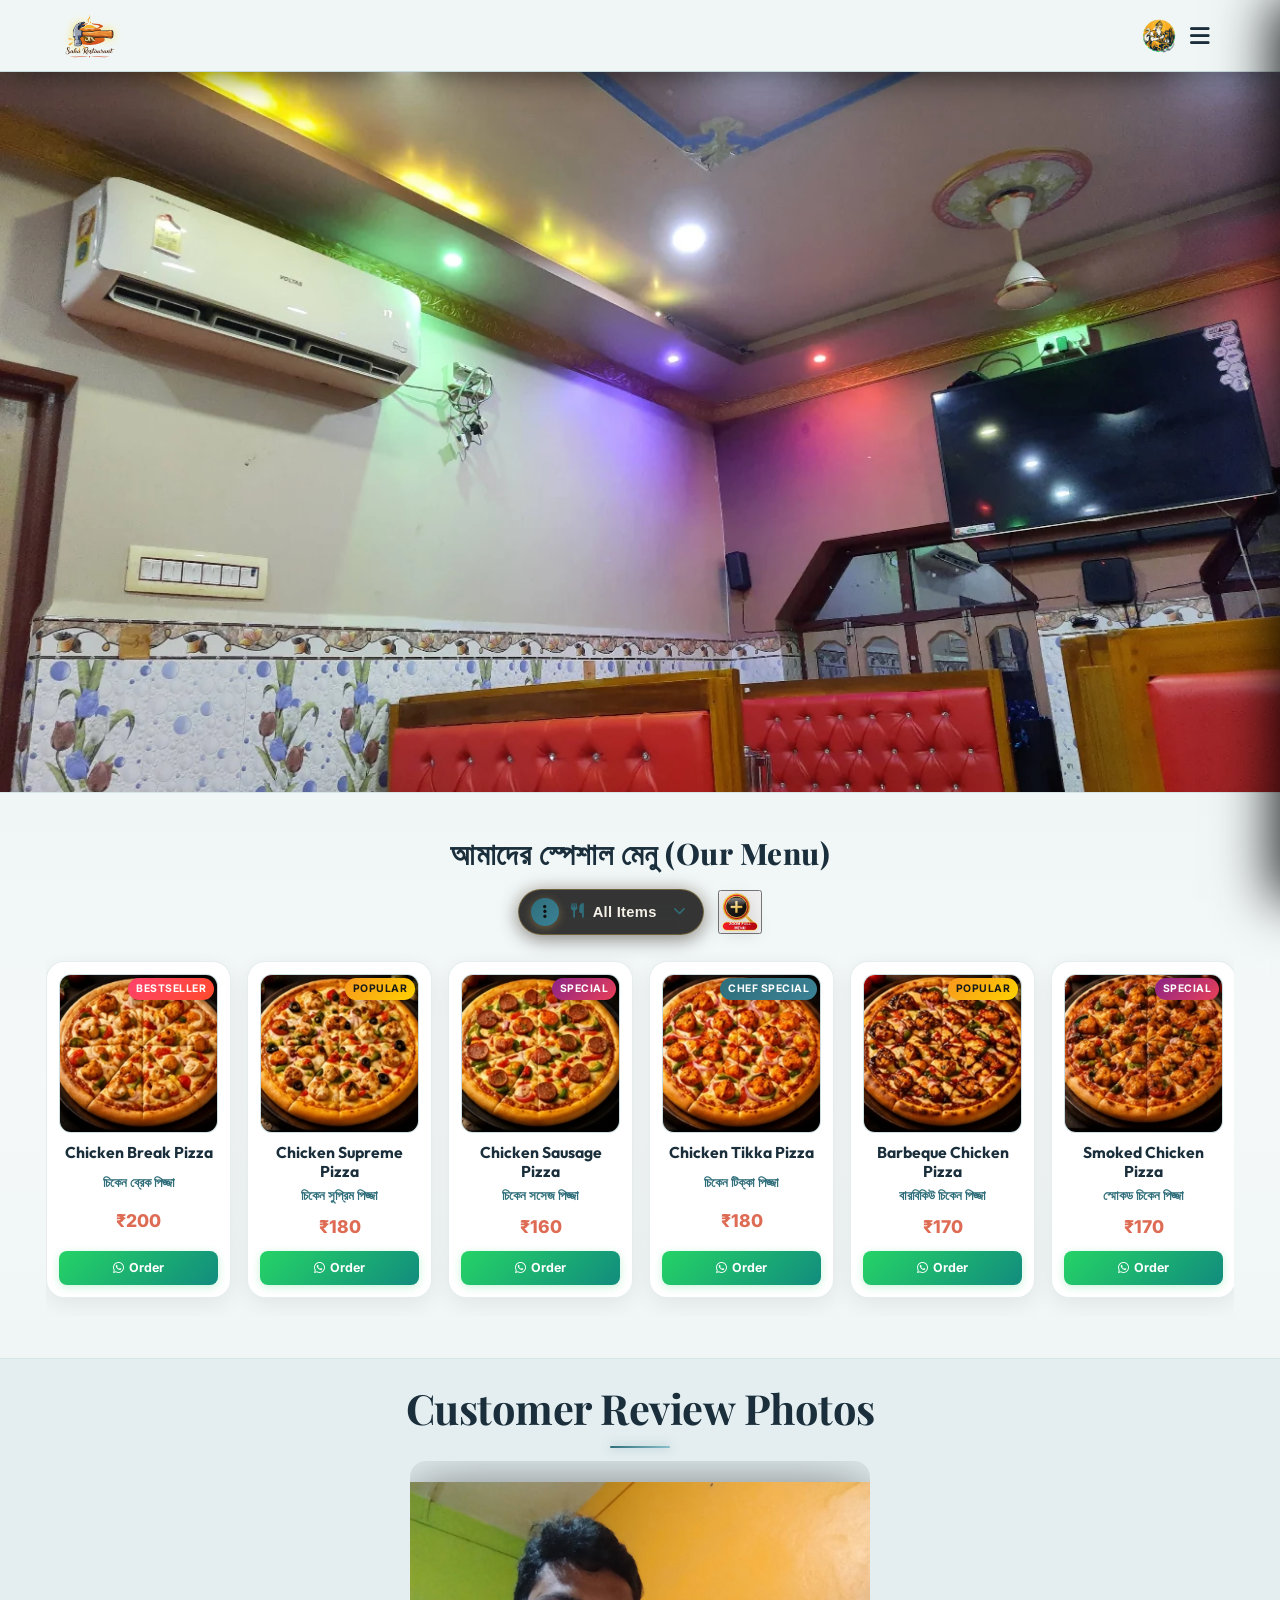
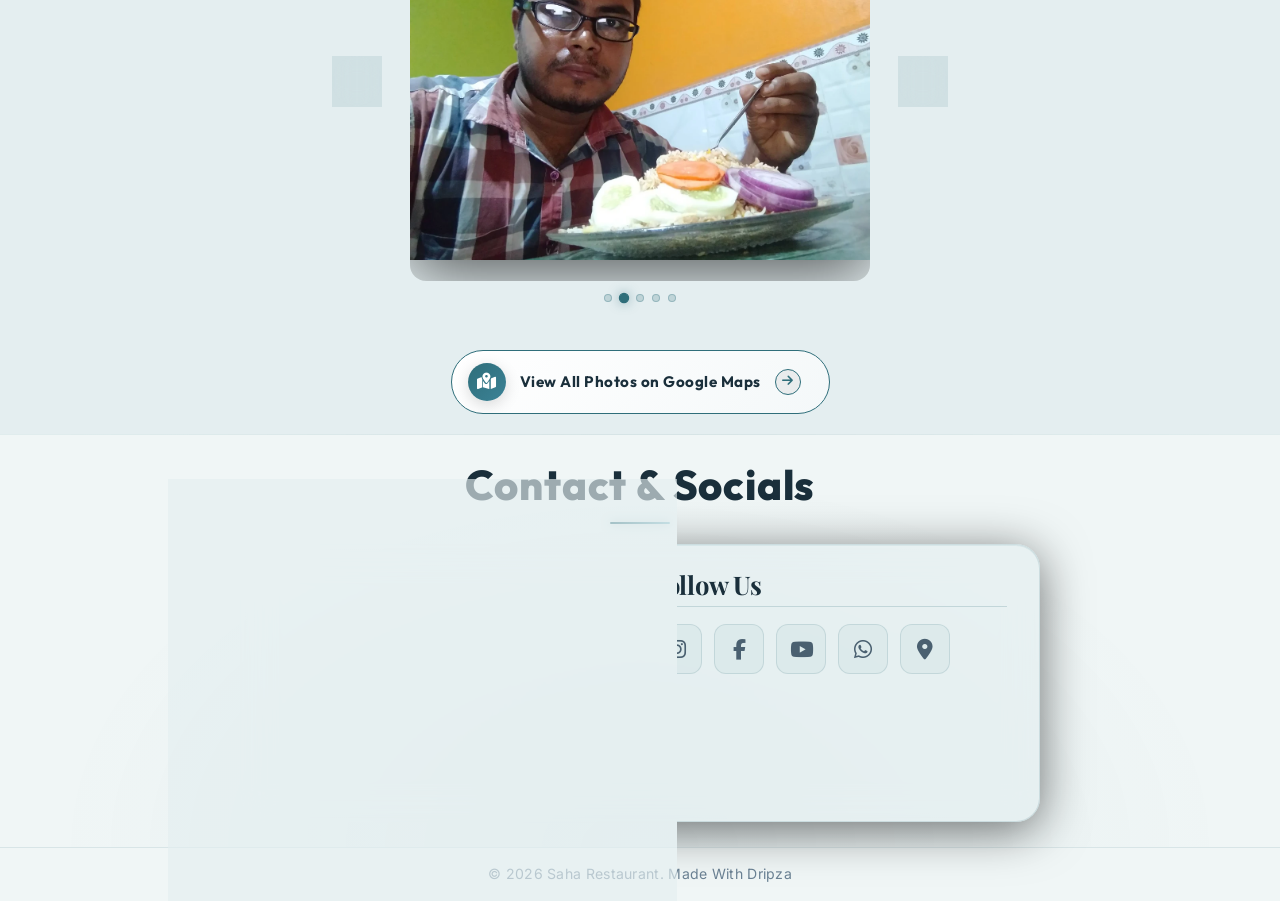
==== index.html @ 453027ff "Add clear search button in menu popup" ====
﻿<!DOCTYPE html>
<html lang="bn">
<head>
    <meta charset="UTF-8">
    <meta name="viewport" content="width=device-width, initial-scale=1.0">
    <title>Saha Restaurant</title>
    <link rel="icon" type="image/png" href="assets/saha_restaurant_logo.webp">
    <link href="https://fonts.googleapis.com/css2?family=Playfair+Display:wght@400;600;700;800&family=Outfit:wght@300;400;600;800&family=Inter:wght@300;400;500;600&display=swap" rel="stylesheet">
    <link rel="stylesheet" href="https://cdnjs.cloudflare.com/ajax/libs/font-awesome/6.4.0/css/all.min.css">
    <link rel="stylesheet" href="styles.css?v=1.3">
</head>
<body class="no-scroll">
    <!-- Preloader Screen -->
    <div id="preloader">
        <div class="preloader-content">
            <h1 class="preloader-title">Welcome to <br><span class="highlight">Saha Restaurant</span></h1>
            <div class="preloader-loader">
                <div class="loader-bar"></div>
            </div>
        </div>
    </div>
    <!-- Navbar -->
    <nav class="navbar">
        <div class="logo-container">
            <img src="assets/saha_restaurant_logo.webp" alt="Saha Restaurant Logo" class="logo-brand-img">
            <div class="logo-text-wrapper">
                <span class="animated-football-header" title="Ganesh Chaturthi Special">
                    <img src="assets/ganesh_run_icon.webp" alt="Ganesh Run Icon" style="object-fit: contain; filter: drop-shadow(0 0 5px rgba(255, 215, 0, 0.6));">
                </span>
                <span class="logo-text">Saha Restaurant</span>
            </div>
        </div>
        <span class="rath-yatra-header-text">শুভ বিশ্বকর্মা পূজা!</span>
        <ul class="nav-links">
            <li><a href="#home">Home</a></li>
            <li><a href="#menu">Menu</a></li>
            <li><a href="#reviews">Reviews</a></li>
            <li><a href="#contact">Contact</a></li>
        </ul>
        <div class="navbar-actions">
            <!-- Rakhi Purnima Button for Poster -->
            <button class="fifa-btn" id="open-promo-modal-direct-btn" title="Show Ganesh Chaturthi Special Poster">
                <div class="fifa-container">
                    <div class="fifa-magic-ring"></div>
                    <img src="assets/ganesh_icon.webp" alt="Ganesh Special" class="fifa-svg" style="object-fit: contain;">
                </div>
            </button>
            
            <div class="hamburger">
                <i class="fas fa-bars"></i>
            </div>
        </div>
    </nav>

    <!-- Hero Section -->
    <section id="home" class="hero">
        <div class="hero-bg banner-box">
            <img src="assets/hero_banner_1.webp" alt="Saha Restaurant Banner 1" class="active">
            <img src="assets/hero_banner_2.webp" alt="Saha Restaurant Banner 2">
            <div class="overlay"></div>
        </div>
        <!-- Click/Hover Zones for Banner Control -->
        <div class="hero-nav-zone left-zone" title="Previous Image"></div>
        <div class="hero-nav-zone right-zone" title="Next Image"></div>
    </section>

                <!-- Digital Restaurant Menu Section -->
    <section id="menu" class="main-menu-section">
        <div class="menu-header-wrapper">
            <div class="menu-eyebrow-container">
                <span class="menu-eyebrow">আমাদের স্পেশাল মেনু (Our Menu)</span>
            </div>
        </div>

        <!-- Menu Category Filter Tabs -->
                <!-- Menu Category Filter Dropdown (Three-Dot Filter Menu) -->
        <!-- Menu Filter and Zoom Controls Row -->
        <div class="menu-filter-controls-row">
            <div class="menu-filter-dropdown-wrapper" id="main-menu-filter-dropdown-wrapper">
            <button type="button" class="menu-filter-dots-btn" id="main-menu-filter-dots-btn" aria-expanded="false" aria-haspopup="true" title="Filter Menu">
                <span class="three-dots-icon-box">
                    <i class="fas fa-ellipsis-v"></i>
                </span>
                <span class="current-filter-label" id="main-current-filter-label">
                    <i class="fas fa-utensils"></i>
                    <span>All Items</span>
                </span>
                <i class="fas fa-chevron-down filter-dropdown-arrow"></i>
            </button>

            <!-- Dropdown List of Category Filter Options -->
            <div class="menu-filter-dropdown-menu" id="main-menu-filter-dropdown-menu">
                <div class="menu-filter-dropdown-header">
                    <span><i class="fas fa-filter"></i> Filter Category</span>
                </div>
                <div class="menu-filter-dropdown-list">
                    <button type="button" class="menu-tab-btn active" data-category="all">
                        <span class="tab-btn-content">
                            <i class="fas fa-utensils tab-icon"></i>
                            <span class="tab-title">All Items</span>
                        </span>
                        <i class="fas fa-check active-indicator-icon"></i>
                    </button>
                    <button type="button" class="menu-tab-btn" data-category="pizza">
                        <span class="tab-btn-content">
                            <i class="fas fa-pizza-slice tab-icon"></i>
                            <span class="tab-title">Pizza</span>
                        </span>
                        <i class="fas fa-check active-indicator-icon"></i>
                    </button>
                    <button type="button" class="menu-tab-btn" data-category="thali">
                        <span class="tab-btn-content">
                            <i class="fas fa-bowl-rice tab-icon"></i>
                            <span class="tab-title">Thali</span>
                        </span>
                        <i class="fas fa-check active-indicator-icon"></i>
                    </button>
                    <button type="button" class="menu-tab-btn" data-category="dosa">
                        <span class="tab-btn-content">
                            <i class="fas fa-stroopwafel tab-icon"></i>
                            <span class="tab-title">Dosa</span>
                        </span>
                        <i class="fas fa-check active-indicator-icon"></i>
                    </button>
                    <button type="button" class="menu-tab-btn" data-category="rice_biriyani">
                        <span class="tab-btn-content">
                            <i class="fas fa-drumstick-bite tab-icon"></i>
                            <span class="tab-title">Biriyani & Rice</span>
                        </span>
                        <i class="fas fa-check active-indicator-icon"></i>
                    </button>
                    <button type="button" class="menu-tab-btn" data-category="burger_sandwich">
                        <span class="tab-btn-content">
                            <i class="fas fa-burger tab-icon"></i>
                            <span class="tab-title">Burger & Sandwich</span>
                        </span>
                        <i class="fas fa-check active-indicator-icon"></i>
                    </button>
                    <button type="button" class="menu-tab-btn" data-category="snacks">
                        <span class="tab-btn-content">
                            <i class="fas fa-fish tab-icon"></i>
                            <span class="tab-title">Starters & Snacks</span>
                        </span>
                        <i class="fas fa-check active-indicator-icon"></i>
                    </button>
                    <button type="button" class="menu-tab-btn" data-category="roti_curry">
                        <span class="tab-btn-content">
                            <i class="fas fa-plate-wheat tab-icon"></i>
                            <span class="tab-title">Roti & Curries</span>
                        </span>
                        <i class="fas fa-check active-indicator-icon"></i>
                    </button>
                    <button type="button" class="menu-tab-btn" data-category="beverages">
                        <span class="tab-btn-content">
                            <i class="fas fa-mug-hot tab-icon"></i>
                            <span class="tab-title">Coffee, Lassi & Drinks</span>
                        </span>
                        <i class="fas fa-check active-indicator-icon"></i>
                    </button>
                </div>
            </div>
        </div>

            <!-- Zoom Full Menu Button on Right Side of Filter -->
            <button type="button" class="menu-zoom-img-btn" id="open-full-menu-modal-btn" title="Open Complete Menu Card (সম্পূর্ণ মেনু)">
                    <img src="assets/zoom_full_menu_icon.webp" alt="Zoom Full Menu" class="zoom-full-menu-img">
                </button>
        </div>
        

        <!-- Menu Cards Horizontal Side-Scroll Wrapper -->
        <div class="main-menu-scroll-wrapper">
            <div class="main-menu-scroll-track" id="main-restaurant-menu-scroll">
<!-- 1. Chicken Break Pizza -->
            <div class="food-menu-card" data-category="pizza" data-keywords="chicken break pizza non veg cheese pizza">
                <div class="food-card-badge bestseller">Bestseller</div>
                <div class="food-card-img-box">
                    <img src="assets/item_chicken_break_pizza.webp" alt="Chicken Break Pizza" loading="lazy">
                </div>
                <div class="food-card-body">
                    <h3 class="food-title">Chicken Break Pizza</h3>
                    <span class="bengali-title">চিকেন ব্রেক পিজ্জা</span>
                    <span class="food-price">₹200</span>
                    <a href="https://wa.me/919933425270?text=Hi%20Saha%20Restaurant,%20I%20want%20to%20order%20Chicken%20Break%20Pizza%20(%E2%82%B9200)" target="_blank" class="food-order-btn">
                        <i class="fab fa-whatsapp"></i> Order
                    </a>
                </div>
            </div>
            <!-- 2. Chicken Supreme Pizza -->
            <div class="food-menu-card" data-category="pizza" data-keywords="chicken supreme pizza non veg cheese">
                <div class="food-card-badge popular">Popular</div>
                <div class="food-card-img-box">
                    <img src="assets/item_chicken_supreme_pizza.webp" alt="Chicken Supreme Pizza" loading="lazy">
                </div>
                <div class="food-card-body">
                    <h3 class="food-title">Chicken Supreme Pizza</h3>
                    <span class="bengali-title">চিকেন সুপ্রিম পিজ্জা</span>
                    <span class="food-price">₹180</span>
                    <a href="https://wa.me/919933425270?text=Hi%20Saha%20Restaurant,%20I%20want%20to%20order%20Chicken%20Supreme%20Pizza%20(%E2%82%B9180)" target="_blank" class="food-order-btn">
                        <i class="fab fa-whatsapp"></i> Order
                    </a>
                </div>
            </div>
            <!-- 3. Chicken Sausage Pizza -->
            <div class="food-menu-card" data-category="pizza" data-keywords="chicken sausage pizza non veg">
                <div class="food-card-badge special">Special</div>
                <div class="food-card-img-box">
                    <img src="assets/item_chicken_sausage_pizza.webp" alt="Chicken Sausage Pizza" loading="lazy">
                </div>
                <div class="food-card-body">
                    <h3 class="food-title">Chicken Sausage Pizza</h3>
                    <span class="bengali-title">চিকেন সসেজ পিজ্জা</span>
                    <span class="food-price">₹160</span>
                    <a href="https://wa.me/919933425270?text=Hi%20Saha%20Restaurant,%20I%20want%20to%20order%20Chicken%20Sausage%20Pizza%20(%E2%82%B9160)" target="_blank" class="food-order-btn">
                        <i class="fab fa-whatsapp"></i> Order
                    </a>
                </div>
            </div>
            <!-- 4. Chicken Tikka Pizza -->
            <div class="food-menu-card" data-category="pizza" data-keywords="chicken tikka pizza spicy non veg">
                <div class="food-card-badge chef">Chef Special</div>
                <div class="food-card-img-box">
                    <img src="assets/item_chicken_tikka_pizza.webp" alt="Chicken Tikka Pizza" loading="lazy">
                </div>
                <div class="food-card-body">
                    <h3 class="food-title">Chicken Tikka Pizza</h3>
                    <span class="bengali-title">চিকেন টিক্কা পিজ্জা</span>
                    <span class="food-price">₹180</span>
                    <a href="https://wa.me/919933425270?text=Hi%20Saha%20Restaurant,%20I%20want%20to%20order%20Chicken%20Tikka%20Pizza%20(%E2%82%B9180)" target="_blank" class="food-order-btn">
                        <i class="fab fa-whatsapp"></i> Order
                    </a>
                </div>
            </div>
            <!-- 5. Barbeque Chicken Pizza -->
            <div class="food-menu-card" data-category="pizza" data-keywords="bbq barbeque chicken pizza">
                <div class="food-card-badge popular">Popular</div>
                <div class="food-card-img-box">
                    <img src="assets/item_barbeque_chicken_pizza.webp" alt="Barbeque Chicken Pizza" loading="lazy">
                </div>
                <div class="food-card-body">
                    <h3 class="food-title">Barbeque Chicken Pizza</h3>
                    <span class="bengali-title">বারবিকিউ চিকেন পিজ্জা</span>
                    <span class="food-price">₹170</span>
                    <a href="https://wa.me/919933425270?text=Hi%20Saha%20Restaurant,%20I%20want%20to%20order%20Barbeque%20Chicken%20Pizza%20(%E2%82%B9170)" target="_blank" class="food-order-btn">
                        <i class="fab fa-whatsapp"></i> Order
                    </a>
                </div>
            </div>
            <!-- 6. Smoked Chicken Pizza -->
            <div class="food-menu-card" data-category="pizza" data-keywords="smoked chicken pizza">
                <div class="food-card-badge special">Special</div>
                <div class="food-card-img-box">
                    <img src="assets/item_smoked_chicken_pizza.webp" alt="Smoked Chicken Pizza" loading="lazy">
                </div>
                <div class="food-card-body">
                    <h3 class="food-title">Smoked Chicken Pizza</h3>
                    <span class="bengali-title">স্মোকড চিকেন পিজ্জা</span>
                    <span class="food-price">₹170</span>
                    <a href="https://wa.me/919933425270?text=Hi%20Saha%20Restaurant,%20I%20want%20to%20order%20Smoked%20Chicken%20Pizza%20(%E2%82%B9170)" target="_blank" class="food-order-btn">
                        <i class="fab fa-whatsapp"></i> Order
                    </a>
                </div>
            </div>
            <!-- 7. Hot Peri Peri Chicken Pizza -->
            <div class="food-menu-card" data-category="pizza" data-keywords="hot peri peri chicken pizza spicy">
                <div class="food-card-badge special">Spicy</div>
                <div class="food-card-img-box">
                    <img src="assets/item_peri_peri_chicken_pizza.webp" alt="Hot Peri Peri Chicken Pizza" loading="lazy">
                </div>
                <div class="food-card-body">
                    <h3 class="food-title">Hot Peri Peri Chicken Pizza</h3>
                    <span class="bengali-title">হট পেরি পেরি চিকেন পিজ্জা</span>
                    <span class="food-price">₹180</span>
                    <a href="https://wa.me/919933425270?text=Hi%20Saha%20Restaurant,%20I%20want%20to%20order%20Hot%20Peri%20Peri%20Chicken%20Pizza%20(%E2%82%B9180)" target="_blank" class="food-order-btn">
                        <i class="fab fa-whatsapp"></i> Order
                    </a>
                </div>
            </div>
            <!-- 8. Classic Margarita Pizza -->
            <div class="food-menu-card" data-category="pizza" data-keywords="classic margarita pizza cheese tomato veg">
                <div class="food-card-badge pure-veg">Pure Veg</div>
                <div class="food-card-img-box">
                    <img src="assets/item_classic_margarita_pizza.webp" alt="Classic Margarita Pizza" loading="lazy">
                </div>
                <div class="food-card-body">
                    <h3 class="food-title">Classic Margarita Pizza</h3>
                    <span class="bengali-title">ক্লাসিক মার্গারিটা পিজ্জা</span>
                    <span class="food-price">₹150</span>
                    <a href="https://wa.me/919933425270?text=Hi%20Saha%20Restaurant,%20I%20want%20to%20order%20Classic%20Margarita%20Pizza%20(%E2%82%B9150)" target="_blank" class="food-order-btn">
                        <i class="fab fa-whatsapp"></i> Order
                    </a>
                </div>
            </div>
            <!-- 9. Double Cheese Margarita Pizza -->
            <div class="food-menu-card" data-category="pizza" data-keywords="double cheese classic margarita pizza veg">
                <div class="food-card-badge pure-veg">Pure Veg</div>
                <div class="food-card-img-box">
                    <img src="assets/item_double_cheese_margarita.webp" alt="Double Cheese Margarita Pizza" loading="lazy">
                </div>
                <div class="food-card-body">
                    <h3 class="food-title">Double Cheese Margarita Pizza</h3>
                    <span class="bengali-title">ডাবল চিজ মার্গারিটা পিজ্জা</span>
                    <span class="food-price">₹170</span>
                    <a href="https://wa.me/919933425270?text=Hi%20Saha%20Restaurant,%20I%20want%20to%20order%20Double%20Cheese%20Margarita%20Pizza%20(%E2%82%B9170)" target="_blank" class="food-order-btn">
                        <i class="fab fa-whatsapp"></i> Order
                    </a>
                </div>
            </div>
            <!-- 10. Paneer Tikka Pizza -->
            <div class="food-menu-card" data-category="pizza" data-keywords="paneer tikka pizza cottage cheese veg">
                <div class="food-card-badge pure-veg">Pure Veg</div>
                <div class="food-card-img-box">
                    <img src="assets/item_paneer_tikka_pizza.webp" alt="Paneer Tikka Pizza" loading="lazy">
                </div>
                <div class="food-card-body">
                    <h3 class="food-title">Paneer Tikka Pizza</h3>
                    <span class="bengali-title">পনির টিক্কা পিজ্জা</span>
                    <span class="food-price">₹180</span>
                    <a href="https://wa.me/919933425270?text=Hi%20Saha%20Restaurant,%20I%20want%20to%20order%20Paneer%20Tikka%20Pizza%20(%E2%82%B9180)" target="_blank" class="food-order-btn">
                        <i class="fab fa-whatsapp"></i> Order
                    </a>
                </div>
            </div>
            <!-- 11. Fairy Paneer Pizza -->
            <div class="food-menu-card" data-category="pizza" data-keywords="fairy paneer pizza veg special">
                <div class="food-card-badge pure-veg">Pure Veg</div>
                <div class="food-card-img-box">
                    <img src="assets/item_fairy_paneer_pizza.webp" alt="Fairy Paneer Pizza" loading="lazy">
                </div>
                <div class="food-card-body">
                    <h3 class="food-title">Fairy Paneer Pizza</h3>
                    <span class="bengali-title">ফেয়ারি পনির পিজ্জা</span>
                    <span class="food-price">₹190</span>
                    <a href="https://wa.me/919933425270?text=Hi%20Saha%20Restaurant,%20I%20want%20to%20order%20Fairy%20Paneer%20Pizza%20(%E2%82%B9190)" target="_blank" class="food-order-btn">
                        <i class="fab fa-whatsapp"></i> Order
                    </a>
                </div>
            </div>
            <!-- 12. Mushroom Pizza -->
            <div class="food-menu-card" data-category="pizza" data-keywords="mushroom pizza mashroom veg">
                <div class="food-card-badge pure-veg">Pure Veg</div>
                <div class="food-card-img-box">
                    <img src="assets/item_mushroom_pizza.webp" alt="Mushroom Pizza" loading="lazy">
                </div>
                <div class="food-card-body">
                    <h3 class="food-title">Mushroom Pizza</h3>
                    <span class="bengali-title">মাশরুম পিজ্জা</span>
                    <span class="food-price">₹160</span>
                    <a href="https://wa.me/919933425270?text=Hi%20Saha%20Restaurant,%20I%20want%20to%20order%20Mushroom%20Pizza%20(%E2%82%B9160)" target="_blank" class="food-order-btn">
                        <i class="fab fa-whatsapp"></i> Order
                    </a>
                </div>
            </div>
            <!-- 13. Nature's Own Pizza -->
            <div class="food-menu-card" data-category="pizza" data-keywords="naturs own pizza fresh vegetables veg">
                <div class="food-card-badge pure-veg">Pure Veg</div>
                <div class="food-card-img-box">
                    <img src="assets/item_natures_own_pizza.webp" alt="Nature's Own Pizza" loading="lazy">
                </div>
                <div class="food-card-body">
                    <h3 class="food-title">Nature's Own Pizza</h3>
                    <span class="bengali-title">নেচারস ওন পিজ্জা</span>
                    <span class="food-price">₹160</span>
                    <a href="https://wa.me/919933425270?text=Hi%20Saha%20Restaurant,%20I%20want%20to%20order%20Nature's%20Own%20Pizza%20(%E2%82%B9160)" target="_blank" class="food-order-btn">
                        <i class="fab fa-whatsapp"></i> Order
                    </a>
                </div>
            </div>
            <!-- 14. Veggie Deluxe Pizza -->
            <div class="food-menu-card" data-category="pizza" data-keywords="veggie deluxe pizza capsicum onion corn veg">
                <div class="food-card-badge pure-veg">Pure Veg</div>
                <div class="food-card-img-box">
                    <img src="assets/item_veggie_deluxe_pizza.webp" alt="Veggie Deluxe Pizza" loading="lazy">
                </div>
                <div class="food-card-body">
                    <h3 class="food-title">Veggie Deluxe Pizza</h3>
                    <span class="bengali-title">ভেজি ডিলাক্স পিজ্জা</span>
                    <span class="food-price">₹170</span>
                    <a href="https://wa.me/919933425270?text=Hi%20Saha%20Restaurant,%20I%20want%20to%20order%20Veggie%20Deluxe%20Pizza%20(%E2%82%B9170)" target="_blank" class="food-order-btn">
                        <i class="fab fa-whatsapp"></i> Order
                    </a>
                </div>
            </div>
            <!-- 15. Chicken Thali -->
            <div class="food-menu-card" data-category="thali" data-keywords="chicken thali murgi murgir mangsho rice dal sabji thali">
                <div class="food-card-badge bestseller">Bestseller</div>
                <div class="food-card-img-box">
                    <img src="assets/item_chicken_thali.webp" alt="Chicken Thali" loading="lazy">
                </div>
                <div class="food-card-body">
                    <h3 class="food-title">Chicken Thali</h3>
                    <span class="bengali-title">চিকেন থালি</span>
                    <span class="food-price">₹100</span>
                    <a href="https://wa.me/919933425270?text=Hi%20Saha%20Restaurant,%20I%20want%20to%20order%20Chicken%20Thali%20(%E2%82%B9100)" target="_blank" class="food-order-btn">
                        <i class="fab fa-whatsapp"></i> Order
                    </a>
                </div>
            </div>
            <!-- 16. Mutton Thali -->
            <div class="food-menu-card" data-category="thali" data-keywords="mutton thali khasi mangsho rice dal thali">
                <div class="food-card-badge special">Special</div>
                <div class="food-card-img-box">
                    <img src="assets/item_mutton_thali.webp" alt="Mutton Thali" loading="lazy">
                </div>
                <div class="food-card-body">
                    <h3 class="food-title">Mutton Thali</h3>
                    <span class="bengali-title">মটন থালি</span>
                    <span class="food-price">₹160</span>
                    <a href="https://wa.me/919933425270?text=Hi%20Saha%20Restaurant,%20I%20want%20to%20order%20Mutton%20Thali%20(%E2%82%B9160)" target="_blank" class="food-order-btn">
                        <i class="fab fa-whatsapp"></i> Order
                    </a>
                </div>
            </div>
            <!-- 17. Fish Thali (Rui) -->
            <div class="food-menu-card" data-category="thali" data-keywords="fish thali rui macher thali mach jhol rice dal">
                <div class="food-card-badge popular">Popular</div>
                <div class="food-card-img-box">
                    <img src="assets/item_fish_thali_rui.webp" alt="Fish Thali (Rui)" loading="lazy">
                </div>
                <div class="food-card-body">
                    <h3 class="food-title">Fish Thali (Rui)</h3>
                    <span class="bengali-title">রুই মাছের থালি</span>
                    <span class="food-price">₹90</span>
                    <a href="https://wa.me/919933425270?text=Hi%20Saha%20Restaurant,%20I%20want%20to%20order%20Fish%20Thali%20(Rui)%20(%E2%82%B990)" target="_blank" class="food-order-btn">
                        <i class="fab fa-whatsapp"></i> Order
                    </a>
                </div>
            </div>
            <!-- 18. Fish Thali (Katla) -->
            <div class="food-menu-card" data-category="thali" data-keywords="fish thali katla macher thali bhat dal">
                <div class="food-card-badge special">Special</div>
                <div class="food-card-img-box">
                    <img src="assets/item_fish_thali_katla.webp" alt="Fish Thali (Katla)" loading="lazy">
                </div>
                <div class="food-card-body">
                    <h3 class="food-title">Fish Thali (Katla)</h3>
                    <span class="bengali-title">কাতলা মাছের থালি</span>
                    <span class="food-price">₹120</span>
                    <a href="https://wa.me/919933425270?text=Hi%20Saha%20Restaurant,%20I%20want%20to%20order%20Fish%20Thali%20(Katla)%20(%E2%82%B9120)" target="_blank" class="food-order-btn">
                        <i class="fab fa-whatsapp"></i> Order
                    </a>
                </div>
            </div>
            <!-- 19. Egg Thali -->
            <div class="food-menu-card" data-category="thali" data-keywords="egg thali dimer thali dim kosha rice dal">
                <div class="food-card-badge popular">Popular</div>
                <div class="food-card-img-box">
                    <img src="assets/item_egg_thali.webp" alt="Egg Thali" loading="lazy">
                </div>
                <div class="food-card-body">
                    <h3 class="food-title">Egg Thali</h3>
                    <span class="bengali-title">ডিম থালি</span>
                    <span class="food-price">₹70</span>
                    <a href="https://wa.me/919933425270?text=Hi%20Saha%20Restaurant,%20I%20want%20to%20order%20Egg%20Thali%20(%E2%82%B970)" target="_blank" class="food-order-btn">
                        <i class="fab fa-whatsapp"></i> Order
                    </a>
                </div>
            </div>
            <!-- 20. Veg Thali -->
            <div class="food-menu-card" data-category="thali" data-keywords="veg thali niramish thali dal sabji rice">
                <div class="food-card-badge pure-veg">Pure Veg</div>
                <div class="food-card-img-box">
                    <img src="assets/item_veg_thali.webp" alt="Veg Thali" loading="lazy">
                </div>
                <div class="food-card-body">
                    <h3 class="food-title">Veg Thali</h3>
                    <span class="bengali-title">ভেজ থালি</span>
                    <span class="food-price">₹60</span>
                    <a href="https://wa.me/919933425270?text=Hi%20Saha%20Restaurant,%20I%20want%20to%20order%20Veg%20Thali%20(%E2%82%B960)" target="_blank" class="food-order-btn">
                        <i class="fab fa-whatsapp"></i> Order
                    </a>
                </div>
            </div>
            <!-- 21. Rui Kari (1 pc) -->
            <div class="food-menu-card" data-category="thali" data-keywords="rui kari 1 pice mach curry">
                <div class="food-card-badge special">Side Dish</div>
                <div class="food-card-img-box">
                    <img src="assets/item_rui_kari.webp" alt="Rui Kari (1 pc)" loading="lazy">
                </div>
                <div class="food-card-body">
                    <h3 class="food-title">Rui Kari (1 pc)</h3>
                    <span class="bengali-title">রুই কারি (১ পিস)</span>
                    <span class="food-price">₹30</span>
                    <a href="https://wa.me/919933425270?text=Hi%20Saha%20Restaurant,%20I%20want%20to%20order%20Rui%20Kari%20(1%20pc)%20(%E2%82%B930)" target="_blank" class="food-order-btn">
                        <i class="fab fa-whatsapp"></i> Order
                    </a>
                </div>
            </div>
            <!-- 22. Katla Kari (1 pc) -->
            <div class="food-menu-card" data-category="thali" data-keywords="katla kari 1 pice mach curry">
                <div class="food-card-badge special">Side Dish</div>
                <div class="food-card-img-box">
                    <img src="assets/item_katla_kari.webp" alt="Katla Kari (1 pc)" loading="lazy">
                </div>
                <div class="food-card-body">
                    <h3 class="food-title">Katla Kari (1 pc)</h3>
                    <span class="bengali-title">কাতলা কারি (১ পিস)</span>
                    <span class="food-price">₹60</span>
                    <a href="https://wa.me/919933425270?text=Hi%20Saha%20Restaurant,%20I%20want%20to%20order%20Katla%20Kari%20(1%20pc)%20(%E2%82%B960)" target="_blank" class="food-order-btn">
                        <i class="fab fa-whatsapp"></i> Order
                    </a>
                </div>
            </div>
            <!-- 23. Egg Kari (2 pcs) -->
            <div class="food-menu-card" data-category="thali" data-keywords="egg kari 2 pice dim curry">
                <div class="food-card-badge popular">Side Dish</div>
                <div class="food-card-img-box">
                    <img src="assets/item_egg_kari.webp" alt="Egg Kari (2 pcs)" loading="lazy">
                </div>
                <div class="food-card-body">
                    <h3 class="food-title">Egg Kari (2 pcs)</h3>
                    <span class="bengali-title">ডিম কারি (২ পিস)</span>
                    <span class="food-price">₹40</span>
                    <a href="https://wa.me/919933425270?text=Hi%20Saha%20Restaurant,%20I%20want%20to%20order%20Egg%20Kari%20(2%20pcs)%20(%E2%82%B940)" target="_blank" class="food-order-btn">
                        <i class="fab fa-whatsapp"></i> Order
                    </a>
                </div>
            </div>
            <!-- 24. Saha Special Dosa -->
            <div class="food-menu-card" data-category="dosa" data-keywords="saha special dosa south indian crispy">
                <div class="food-card-badge chef">Chef Special</div>
                <div class="food-card-img-box">
                    <img src="assets/item_saha_special_dosa.webp" alt="Saha Special Dosa" loading="lazy">
                </div>
                <div class="food-card-body">
                    <h3 class="food-title">Saha Special Dosa</h3>
                    <span class="bengali-title">সাহা স্পেশাল দোসা</span>
                    <span class="food-price">₹150</span>
                    <a href="https://wa.me/919933425270?text=Hi%20Saha%20Restaurant,%20I%20want%20to%20order%20Saha%20Special%20Dosa%20(%E2%82%B9150)" target="_blank" class="food-order-btn">
                        <i class="fab fa-whatsapp"></i> Order
                    </a>
                </div>
            </div>
            <!-- 25. Family Dosa -->
            <div class="food-menu-card" data-category="dosa" data-keywords="family dosa big size south indian">
                <div class="food-card-badge special">Family Size</div>
                <div class="food-card-img-box">
                    <img src="assets/item_family_dosa.webp" alt="Family Dosa" loading="lazy">
                </div>
                <div class="food-card-body">
                    <h3 class="food-title">Family Dosa</h3>
                    <span class="bengali-title">ফ্যামিলি দোসা</span>
                    <span class="food-price">₹150</span>
                    <a href="https://wa.me/919933425270?text=Hi%20Saha%20Restaurant,%20I%20want%20to%20order%20Family%20Dosa%20(%E2%82%B9150)" target="_blank" class="food-order-btn">
                        <i class="fab fa-whatsapp"></i> Order
                    </a>
                </div>
            </div>
            <!-- 26. Masala Dosa -->
            <div class="food-menu-card" data-category="dosa" data-keywords="masala dosa aloo masala sambar chutney">
                <div class="food-card-badge bestseller">Bestseller</div>
                <div class="food-card-img-box">
                    <img src="assets/item_masala_dosa.webp" alt="Masala Dosa" loading="lazy">
                </div>
                <div class="food-card-body">
                    <h3 class="food-title">Masala Dosa</h3>
                    <span class="bengali-title">মশলা দোসা</span>
                    <span class="food-price">₹50</span>
                    <a href="https://wa.me/919933425270?text=Hi%20Saha%20Restaurant,%20I%20want%20to%20order%20Masala%20Dosa%20(%E2%82%B950)" target="_blank" class="food-order-btn">
                        <i class="fab fa-whatsapp"></i> Order
                    </a>
                </div>
            </div>
            <!-- 27. Cheese Dosa -->
            <div class="food-menu-card" data-category="dosa" data-keywords="cheese dosa melting cheese">
                <div class="food-card-badge popular">Popular</div>
                <div class="food-card-img-box">
                    <img src="assets/item_cheese_dosa.webp" alt="Cheese Dosa" loading="lazy">
                </div>
                <div class="food-card-body">
                    <h3 class="food-title">Cheese Dosa</h3>
                    <span class="bengali-title">চিজ দোসা</span>
                    <span class="food-price">₹90</span>
                    <a href="https://wa.me/919933425270?text=Hi%20Saha%20Restaurant,%20I%20want%20to%20order%20Cheese%20Dosa%20(%E2%82%B990)" target="_blank" class="food-order-btn">
                        <i class="fab fa-whatsapp"></i> Order
                    </a>
                </div>
            </div>
            <!-- 28. Butter Dosa -->
            <div class="food-menu-card" data-category="dosa" data-keywords="butter dosa amul butter">
                <div class="food-card-badge special">Special</div>
                <div class="food-card-img-box">
                    <img src="assets/item_butter_dosa.webp" alt="Butter Dosa" loading="lazy">
                </div>
                <div class="food-card-body">
                    <h3 class="food-title">Butter Dosa</h3>
                    <span class="bengali-title">বাটার দোসা</span>
                    <span class="food-price">₹80</span>
                    <a href="https://wa.me/919933425270?text=Hi%20Saha%20Restaurant,%20I%20want%20to%20order%20Butter%20Dosa%20(%E2%82%B980)" target="_blank" class="food-order-btn">
                        <i class="fab fa-whatsapp"></i> Order
                    </a>
                </div>
            </div>
            <!-- 29. Onion Dosa -->
            <div class="food-menu-card" data-category="dosa" data-keywords="onion dosa pyaz dosa">
                <div class="food-card-badge popular">Popular</div>
                <div class="food-card-img-box">
                    <img src="assets/item_onion_dosa.webp" alt="Onion Dosa" loading="lazy">
                </div>
                <div class="food-card-body">
                    <h3 class="food-title">Onion Dosa</h3>
                    <span class="bengali-title">অনিয়ন দোসা</span>
                    <span class="food-price">₹80</span>
                    <a href="https://wa.me/919933425270?text=Hi%20Saha%20Restaurant,%20I%20want%20to%20order%20Onion%20Dosa%20(%E2%82%B980)" target="_blank" class="food-order-btn">
                        <i class="fab fa-whatsapp"></i> Order
                    </a>
                </div>
            </div>
            <!-- 30. Set Dosa -->
            <div class="food-menu-card" data-category="dosa" data-keywords="set dosa soft spongy">
                <div class="food-card-badge special">Special</div>
                <div class="food-card-img-box">
                    <img src="assets/item_set_dosa.webp" alt="Set Dosa" loading="lazy">
                </div>
                <div class="food-card-body">
                    <h3 class="food-title">Set Dosa</h3>
                    <span class="bengali-title">সেট দোসা</span>
                    <span class="food-price">₹100</span>
                    <a href="https://wa.me/919933425270?text=Hi%20Saha%20Restaurant,%20I%20want%20to%20order%20Set%20Dosa%20(%E2%82%B9100)" target="_blank" class="food-order-btn">
                        <i class="fab fa-whatsapp"></i> Order
                    </a>
                </div>
            </div>
            <!-- 31. Chinese Dosa -->
            <div class="food-menu-card" data-category="dosa" data-keywords="chinese dosa noodles schezwan">
                <div class="food-card-badge special">Special</div>
                <div class="food-card-img-box">
                    <img src="assets/item_chinese_dosa.webp" alt="Chinese Dosa" loading="lazy">
                </div>
                <div class="food-card-body">
                    <h3 class="food-title">Chinese Dosa</h3>
                    <span class="bengali-title">চাইনিজ দোসা</span>
                    <span class="food-price">₹80</span>
                    <a href="https://wa.me/919933425270?text=Hi%20Saha%20Restaurant,%20I%20want%20to%20order%20Chinese%20Dosa%20(%E2%82%B980)" target="_blank" class="food-order-btn">
                        <i class="fab fa-whatsapp"></i> Order
                    </a>
                </div>
            </div>
            <!-- 32. Egg Dosa -->
            <div class="food-menu-card" data-category="dosa" data-keywords="egg dosa non veg dosa">
                <div class="food-card-badge popular">Popular</div>
                <div class="food-card-img-box">
                    <img src="assets/item_egg_dosa.webp" alt="Egg Dosa" loading="lazy">
                </div>
                <div class="food-card-body">
                    <h3 class="food-title">Egg Dosa</h3>
                    <span class="bengali-title">এগ দোসা</span>
                    <span class="food-price">₹70</span>
                    <a href="https://wa.me/919933425270?text=Hi%20Saha%20Restaurant,%20I%20want%20to%20order%20Egg%20Dosa%20(%E2%82%B970)" target="_blank" class="food-order-btn">
                        <i class="fab fa-whatsapp"></i> Order
                    </a>
                </div>
            </div>
            <!-- 33. Plain Dosa -->
            <div class="food-menu-card" data-category="dosa" data-keywords="plain dosa crispy sambar chutney">
                <div class="food-card-badge pure-veg">Pure Veg</div>
                <div class="food-card-img-box">
                    <img src="assets/item_plain_dosa.webp" alt="Plain Dosa" loading="lazy">
                </div>
                <div class="food-card-body">
                    <h3 class="food-title">Plain Dosa</h3>
                    <span class="bengali-title">প্লেন দোসা</span>
                    <span class="food-price">₹40</span>
                    <a href="https://wa.me/919933425270?text=Hi%20Saha%20Restaurant,%20I%20want%20to%20order%20Plain%20Dosa%20(%E2%82%B940)" target="_blank" class="food-order-btn">
                        <i class="fab fa-whatsapp"></i> Order
                    </a>
                </div>
            </div>
            <!-- 34. Chicken Biriyani -->
            <div class="food-menu-card" data-category="rice_biriyani" data-keywords="chicken biriyani biryani chicken leg egg aloo">
                <div class="food-card-badge bestseller">Bestseller</div>
                <div class="food-card-img-box">
                    <img src="assets/item_chicken_biriyani.webp" alt="Chicken Biriyani" loading="lazy">
                </div>
                <div class="food-card-body">
                    <h3 class="food-title">Chicken Biriyani</h3>
                    <span class="bengali-title">চিকেন বিরিয়ানি</span>
                    <span class="food-price">₹135</span>
                    <a href="https://wa.me/919933425270?text=Hi%20Saha%20Restaurant,%20I%20want%20to%20order%20Chicken%20Biriyani%20(%E2%82%B9135)" target="_blank" class="food-order-btn">
                        <i class="fab fa-whatsapp"></i> Order
                    </a>
                </div>
            </div>
            <!-- 35. Mutton Biriyani -->
            <div class="food-menu-card" data-category="rice_biriyani" data-keywords="mutton biriyani biryani mutton khasi egg aloo">
                <div class="food-card-badge special">Special</div>
                <div class="food-card-img-box">
                    <img src="assets/item_mutton_biriyani.webp" alt="Mutton Biriyani" loading="lazy">
                </div>
                <div class="food-card-body">
                    <h3 class="food-title">Mutton Biriyani</h3>
                    <span class="bengali-title">মটন বিরিয়ানি</span>
                    <span class="food-price">₹170</span>
                    <a href="https://wa.me/919933425270?text=Hi%20Saha%20Restaurant,%20I%20want%20to%20order%20Mutton%20Biriyani%20(%E2%82%B9170)" target="_blank" class="food-order-btn">
                        <i class="fab fa-whatsapp"></i> Order
                    </a>
                </div>
            </div>
            <!-- 36. Potato Biriyani -->
            <div class="food-menu-card" data-category="rice_biriyani" data-keywords="poteto potato aloo biriyani veg">
                <div class="food-card-badge pure-veg">Veg Favorite</div>
                <div class="food-card-img-box">
                    <img src="assets/item_potato_biriyani.webp" alt="Potato Biriyani" loading="lazy">
                </div>
                <div class="food-card-body">
                    <h3 class="food-title">Potato Biriyani</h3>
                    <span class="bengali-title">আলু বিরিয়ানি</span>
                    <span class="food-price">₹90</span>
                    <a href="https://wa.me/919933425270?text=Hi%20Saha%20Restaurant,%20I%20want%20to%20order%20Potato%20Biriyani%20(%E2%82%B990)" target="_blank" class="food-order-btn">
                        <i class="fab fa-whatsapp"></i> Order
                    </a>
                </div>
            </div>
            <!-- 37. Badshahi Pulao -->
            <div class="food-menu-card" data-category="rice_biriyani" data-keywords="badshahi pulao sweet rich dry fruits">
                <div class="food-card-badge chef">Royal Dish</div>
                <div class="food-card-img-box">
                    <img src="assets/item_badshahi_pulao.webp" alt="Badshahi Pulao" loading="lazy">
                </div>
                <div class="food-card-body">
                    <h3 class="food-title">Badshahi Pulao</h3>
                    <span class="bengali-title">বাদশাহী পোলাও</span>
                    <span class="food-price">₹150</span>
                    <a href="https://wa.me/919933425270?text=Hi%20Saha%20Restaurant,%20I%20want%20to%20order%20Badshahi%20Pulao%20(%E2%82%B9150)" target="_blank" class="food-order-btn">
                        <i class="fab fa-whatsapp"></i> Order
                    </a>
                </div>
            </div>
            <!-- 38. Chicken Fried Rice -->
            <div class="food-menu-card" data-category="rice_biriyani" data-keywords="chicken fried rice chinese rice">
                <div class="food-card-badge popular">Popular</div>
                <div class="food-card-img-box">
                    <img src="assets/item_chicken_fried_rice.webp" alt="Chicken Fried Rice" loading="lazy">
                </div>
                <div class="food-card-body">
                    <h3 class="food-title">Chicken Fried Rice</h3>
                    <span class="bengali-title">চিকেন ফ্রাইড রাইস</span>
                    <span class="food-price">₹120</span>
                    <a href="https://wa.me/919933425270?text=Hi%20Saha%20Restaurant,%20I%20want%20to%20order%20Chicken%20Fried%20Rice%20(%E2%82%B9120)" target="_blank" class="food-order-btn">
                        <i class="fab fa-whatsapp"></i> Order
                    </a>
                </div>
            </div>
            <!-- 39. Mutton Fried Rice -->
            <div class="food-menu-card" data-category="rice_biriyani" data-keywords="mutton friend fried rice non veg">
                <div class="food-card-badge special">Special</div>
                <div class="food-card-img-box">
                    <img src="assets/item_mutton_fried_rice.webp" alt="Mutton Fried Rice" loading="lazy">
                </div>
                <div class="food-card-body">
                    <h3 class="food-title">Mutton Fried Rice</h3>
                    <span class="bengali-title">মটন ফ্রাইড রাইস</span>
                    <span class="food-price">₹150</span>
                    <a href="https://wa.me/919933425270?text=Hi%20Saha%20Restaurant,%20I%20want%20to%20order%20Mutton%20Fried%20Rice%20(%E2%82%B9150)" target="_blank" class="food-order-btn">
                        <i class="fab fa-whatsapp"></i> Order
                    </a>
                </div>
            </div>
            <!-- 40. Mixed Fried Rice -->
            <div class="food-menu-card" data-category="rice_biriyani" data-keywords="mixed friend fried rice chicken egg prawn">
                <div class="food-card-badge special">Special</div>
                <div class="food-card-img-box">
                    <img src="assets/item_mixed_fried_rice.webp" alt="Mixed Fried Rice" loading="lazy">
                </div>
                <div class="food-card-body">
                    <h3 class="food-title">Mixed Fried Rice</h3>
                    <span class="bengali-title">মিক্সড ফ্রাইড রাইস</span>
                    <span class="food-price">₹180</span>
                    <a href="https://wa.me/919933425270?text=Hi%20Saha%20Restaurant,%20I%20want%20to%20order%20Mixed%20Fried%20Rice%20(%E2%82%B9180)" target="_blank" class="food-order-btn">
                        <i class="fab fa-whatsapp"></i> Order
                    </a>
                </div>
            </div>
            <!-- 41. Veg Fried Rice -->
            <div class="food-menu-card" data-category="rice_biriyani" data-keywords="veg fried rice vegetables chinese">
                <div class="food-card-badge pure-veg">Pure Veg</div>
                <div class="food-card-img-box">
                    <img src="assets/item_veg_fried_rice.webp" alt="Veg Fried Rice" loading="lazy">
                </div>
                <div class="food-card-body">
                    <h3 class="food-title">Veg Fried Rice</h3>
                    <span class="bengali-title">ভেজ ফ্রাইড রাইস</span>
                    <span class="food-price">₹90</span>
                    <a href="https://wa.me/919933425270?text=Hi%20Saha%20Restaurant,%20I%20want%20to%20order%20Veg%20Fried%20Rice%20(%E2%82%B990)" target="_blank" class="food-order-btn">
                        <i class="fab fa-whatsapp"></i> Order
                    </a>
                </div>
            </div>
            <!-- 42. Jira Rice -->
            <div class="food-menu-card" data-category="rice_biriyani" data-keywords="jira rice jeera rice cumin basmati">
                <div class="food-card-badge pure-veg">Pure Veg</div>
                <div class="food-card-img-box">
                    <img src="assets/item_jira_rice.webp" alt="Jira Rice" loading="lazy">
                </div>
                <div class="food-card-body">
                    <h3 class="food-title">Jira Rice</h3>
                    <span class="bengali-title">জিরা রাইস</span>
                    <span class="food-price">₹90</span>
                    <a href="https://wa.me/919933425270?text=Hi%20Saha%20Restaurant,%20I%20want%20to%20order%20Jira%20Rice%20(%E2%82%B990)" target="_blank" class="food-order-btn">
                        <i class="fab fa-whatsapp"></i> Order
                    </a>
                </div>
            </div>
            <!-- 43. Triple Decker Chicken Burger -->
            <div class="food-menu-card" data-category="burger_sandwich" data-keywords="tripple deeker chi burger chicken burger">
                <div class="food-card-badge bestseller">Bestseller</div>
                <div class="food-card-img-box">
                    <img src="assets/item_triple_decker_chicken_burger.webp" alt="Triple Decker Chicken Burger" loading="lazy">
                </div>
                <div class="food-card-body">
                    <h3 class="food-title">Triple Decker Chicken Burger</h3>
                    <span class="bengali-title">ট্রিপল ডেকার চিকেন বার্গার</span>
                    <span class="food-price">₹100</span>
                    <a href="https://wa.me/919933425270?text=Hi%20Saha%20Restaurant,%20I%20want%20to%20order%20Triple%20Decker%20Chicken%20Burger%20(%E2%82%B9100)" target="_blank" class="food-order-btn">
                        <i class="fab fa-whatsapp"></i> Order
                    </a>
                </div>
            </div>
            <!-- 44. Chicken Tikka Burger -->
            <div class="food-menu-card" data-category="burger_sandwich" data-keywords="chicken tikka burger spicy">
                <div class="food-card-badge popular">Popular</div>
                <div class="food-card-img-box">
                    <img src="assets/item_chicken_tikka_burger.webp" alt="Chicken Tikka Burger" loading="lazy">
                </div>
                <div class="food-card-body">
                    <h3 class="food-title">Chicken Tikka Burger</h3>
                    <span class="bengali-title">চিকেন টিক্কা বার্গার</span>
                    <span class="food-price">₹80</span>
                    <a href="https://wa.me/919933425270?text=Hi%20Saha%20Restaurant,%20I%20want%20to%20order%20Chicken%20Tikka%20Burger%20(%E2%82%B980)" target="_blank" class="food-order-btn">
                        <i class="fab fa-whatsapp"></i> Order
                    </a>
                </div>
            </div>
            <!-- 45. Grilled Chicken Burger -->
            <div class="food-menu-card" data-category="burger_sandwich" data-keywords="grilled chicken burger juicy">
                <div class="food-card-badge special">Special</div>
                <div class="food-card-img-box">
                    <img src="assets/item_grilled_chicken_burger.webp" alt="Grilled Chicken Burger" loading="lazy">
                </div>
                <div class="food-card-body">
                    <h3 class="food-title">Grilled Chicken Burger</h3>
                    <span class="bengali-title">গ্রিল্ড চিকেন বার্গার</span>
                    <span class="food-price">₹80</span>
                    <a href="https://wa.me/919933425270?text=Hi%20Saha%20Restaurant,%20I%20want%20to%20order%20Grilled%20Chicken%20Burger%20(%E2%82%B980)" target="_blank" class="food-order-btn">
                        <i class="fab fa-whatsapp"></i> Order
                    </a>
                </div>
            </div>
            <!-- 46. Barbecue Chicken Burger -->
            <div class="food-menu-card" data-category="burger_sandwich" data-keywords="barbecue chicken burger bbq">
                <div class="food-card-badge special">Special</div>
                <div class="food-card-img-box">
                    <img src="assets/item_barbecue_chicken_burger.webp" alt="Barbecue Chicken Burger" loading="lazy">
                </div>
                <div class="food-card-body">
                    <h3 class="food-title">Barbecue Chicken Burger</h3>
                    <span class="bengali-title">বারবিকিউ চিকেন বার্গার</span>
                    <span class="food-price">₹70</span>
                    <a href="https://wa.me/919933425270?text=Hi%20Saha%20Restaurant,%20I%20want%20to%20order%20Barbecue%20Chicken%20Burger%20(%E2%82%B970)" target="_blank" class="food-order-btn">
                        <i class="fab fa-whatsapp"></i> Order
                    </a>
                </div>
            </div>
            <!-- 47. Egg Burger -->
            <div class="food-menu-card" data-category="burger_sandwich" data-keywords="egg burger dim burger">
                <div class="food-card-badge popular">Popular</div>
                <div class="food-card-img-box">
                    <img src="assets/item_egg_burger.webp" alt="Egg Burger" loading="lazy">
                </div>
                <div class="food-card-body">
                    <h3 class="food-title">Egg Burger</h3>
                    <span class="bengali-title">এগ বার্গার</span>
                    <span class="food-price">₹60</span>
                    <a href="https://wa.me/919933425270?text=Hi%20Saha%20Restaurant,%20I%20want%20to%20order%20Egg%20Burger%20(%E2%82%B960)" target="_blank" class="food-order-btn">
                        <i class="fab fa-whatsapp"></i> Order
                    </a>
                </div>
            </div>
            <!-- 48. Veggie Delight Burger -->
            <div class="food-menu-card" data-category="burger_sandwich" data-keywords="vaggie veggie delight burger veg">
                <div class="food-card-badge pure-veg">Pure Veg</div>
                <div class="food-card-img-box">
                    <img src="assets/item_veggie_delight_burger.webp" alt="Veggie Delight Burger" loading="lazy">
                </div>
                <div class="food-card-body">
                    <h3 class="food-title">Veggie Delight Burger</h3>
                    <span class="bengali-title">ভেজি ডিলাইট বার্গার</span>
                    <span class="food-price">₹70</span>
                    <a href="https://wa.me/919933425270?text=Hi%20Saha%20Restaurant,%20I%20want%20to%20order%20Veggie%20Delight%20Burger%20(%E2%82%B970)" target="_blank" class="food-order-btn">
                        <i class="fab fa-whatsapp"></i> Order
                    </a>
                </div>
            </div>
            <!-- 49. Chicken & Egg Sandwich -->
            <div class="food-menu-card" data-category="burger_sandwich" data-keywords="chicken and egg sandwich sendwich">
                <div class="food-card-badge bestseller">Bestseller</div>
                <div class="food-card-img-box">
                    <img src="assets/item_chicken_egg_sandwich.webp" alt="Chicken & Egg Sandwich" loading="lazy">
                </div>
                <div class="food-card-body">
                    <h3 class="food-title">Chicken & Egg Sandwich</h3>
                    <span class="bengali-title">চিকেন অ্যান্ড এগ স্যান্ডউইচ</span>
                    <span class="food-price">₹100</span>
                    <a href="https://wa.me/919933425270?text=Hi%20Saha%20Restaurant,%20I%20want%20to%20order%20Chicken%20%26%20Egg%20Sandwich%20(%E2%82%B9100)" target="_blank" class="food-order-btn">
                        <i class="fab fa-whatsapp"></i> Order
                    </a>
                </div>
            </div>
            <!-- 50. Barbecue Chicken Sandwich -->
            <div class="food-menu-card" data-category="burger_sandwich" data-keywords="barbecue chicken sandwich bbq">
                <div class="food-card-badge special">Special</div>
                <div class="food-card-img-box">
                    <img src="assets/item_barbecue_chicken_sandwich.webp" alt="Barbecue Chicken Sandwich" loading="lazy">
                </div>
                <div class="food-card-body">
                    <h3 class="food-title">Barbecue Chicken Sandwich</h3>
                    <span class="bengali-title">বারবিকিউ চিকেন স্যান্ডউইচ</span>
                    <span class="food-price">₹90</span>
                    <a href="https://wa.me/919933425270?text=Hi%20Saha%20Restaurant,%20I%20want%20to%20order%20Barbecue%20Chicken%20Sandwich%20(%E2%82%B990)" target="_blank" class="food-order-btn">
                        <i class="fab fa-whatsapp"></i> Order
                    </a>
                </div>
            </div>
            <!-- 51. Grilled Chicken Sandwich -->
            <div class="food-menu-card" data-category="burger_sandwich" data-keywords="grilled chicken sandwich toast">
                <div class="food-card-badge popular">Popular</div>
                <div class="food-card-img-box">
                    <img src="assets/item_grilled_chicken_sandwich.webp" alt="Grilled Chicken Sandwich" loading="lazy">
                </div>
                <div class="food-card-body">
                    <h3 class="food-title">Grilled Chicken Sandwich</h3>
                    <span class="bengali-title">গ্রিল্ড চিকেন স্যান্ডউইচ</span>
                    <span class="food-price">₹80</span>
                    <a href="https://wa.me/919933425270?text=Hi%20Saha%20Restaurant,%20I%20want%20to%20order%20Grilled%20Chicken%20Sandwich%20(%E2%82%B980)" target="_blank" class="food-order-btn">
                        <i class="fab fa-whatsapp"></i> Order
                    </a>
                </div>
            </div>
            <!-- 52. Chicken Tikka Sandwich -->
            <div class="food-menu-card" data-category="burger_sandwich" data-keywords="chicken tikka sandwich">
                <div class="food-card-badge special">Special</div>
                <div class="food-card-img-box">
                    <img src="assets/item_chicken_tikka_sandwich.webp" alt="Chicken Tikka Sandwich" loading="lazy">
                </div>
                <div class="food-card-body">
                    <h3 class="food-title">Chicken Tikka Sandwich</h3>
                    <span class="bengali-title">চিকেন টিক্কা স্যান্ডউইচ</span>
                    <span class="food-price">₹80</span>
                    <a href="https://wa.me/919933425270?text=Hi%20Saha%20Restaurant,%20I%20want%20to%20order%20Chicken%20Tikka%20Sandwich%20(%E2%82%B980)" target="_blank" class="food-order-btn">
                        <i class="fab fa-whatsapp"></i> Order
                    </a>
                </div>
            </div>
            <!-- 53. Paneer Tikka Sandwich -->
            <div class="food-menu-card" data-category="burger_sandwich" data-keywords="paneer tikka sandwich cottage cheese veg">
                <div class="food-card-badge pure-veg">Pure Veg</div>
                <div class="food-card-img-box">
                    <img src="assets/item_paneer_tikka_sandwich.webp" alt="Paneer Tikka Sandwich" loading="lazy">
                </div>
                <div class="food-card-body">
                    <h3 class="food-title">Paneer Tikka Sandwich</h3>
                    <span class="bengali-title">পনির টিক্কা স্যান্ডউইচ</span>
                    <span class="food-price">₹80</span>
                    <a href="https://wa.me/919933425270?text=Hi%20Saha%20Restaurant,%20I%20want%20to%20order%20Paneer%20Tikka%20Sandwich%20(%E2%82%B980)" target="_blank" class="food-order-btn">
                        <i class="fab fa-whatsapp"></i> Order
                    </a>
                </div>
            </div>
            <!-- 54. Veg Mayonnaise Sandwich -->
            <div class="food-menu-card" data-category="burger_sandwich" data-keywords="veg mayonnaise sendwich veg sandwich">
                <div class="food-card-badge pure-veg">Pure Veg</div>
                <div class="food-card-img-box">
                    <img src="assets/item_veg_mayonnaise_sandwich.webp" alt="Veg Mayonnaise Sandwich" loading="lazy">
                </div>
                <div class="food-card-body">
                    <h3 class="food-title">Veg Mayonnaise Sandwich</h3>
                    <span class="bengali-title">ভেজ মেয়োনিজ স্যান্ডউইচ</span>
                    <span class="food-price">₹65</span>
                    <a href="https://wa.me/919933425270?text=Hi%20Saha%20Restaurant,%20I%20want%20to%20order%20Veg%20Mayonnaise%20Sandwich%20(%E2%82%B965)" target="_blank" class="food-order-btn">
                        <i class="fab fa-whatsapp"></i> Order
                    </a>
                </div>
            </div>
            <!-- 55. Fish Fry -->
            <div class="food-menu-card" data-category="snacks" data-keywords="fish fry kolkata bhetki mach fry kasundi">
                <div class="food-card-badge bestseller">Bestseller</div>
                <div class="food-card-img-box">
                    <img src="assets/item_fish_fry.webp" alt="Fish Fry" loading="lazy">
                </div>
                <div class="food-card-body">
                    <h3 class="food-title">Fish Fry</h3>
                    <span class="bengali-title">কলকাতা ফিশ ফ্রাই</span>
                    <span class="food-price">₹60</span>
                    <a href="https://wa.me/919933425270?text=Hi%20Saha%20Restaurant,%20I%20want%20to%20order%20Fish%20Fry%20(%E2%82%B960)" target="_blank" class="food-order-btn">
                        <i class="fab fa-whatsapp"></i> Order
                    </a>
                </div>
            </div>
            <!-- 56. Fish Finger -->
            <div class="food-menu-card" data-category="snacks" data-keywords="fish finger crispy fish snacks">
                <div class="food-card-badge popular">Popular</div>
                <div class="food-card-img-box">
                    <img src="assets/item_fish_finger.webp" alt="Fish Finger" loading="lazy">
                </div>
                <div class="food-card-body">
                    <h3 class="food-title">Fish Finger</h3>
                    <span class="bengali-title">ফিশ ফিঙ্গার</span>
                    <span class="food-price">₹120</span>
                    <a href="https://wa.me/919933425270?text=Hi%20Saha%20Restaurant,%20I%20want%20to%20order%20Fish%20Finger%20(%E2%82%B9120)" target="_blank" class="food-order-btn">
                        <i class="fab fa-whatsapp"></i> Order
                    </a>
                </div>
            </div>
            <!-- 57. Chicken Lollipop -->
            <div class="food-menu-card" data-category="snacks" data-keywords="chicken lolipop lollipop fried chicken">
                <div class="food-card-badge bestseller">Bestseller</div>
                <div class="food-card-img-box">
                    <img src="assets/item_chicken_lollipop.webp" alt="Chicken Lollipop" loading="lazy">
                </div>
                <div class="food-card-body">
                    <h3 class="food-title">Chicken Lollipop</h3>
                    <span class="bengali-title">চিকেন ললিপপ</span>
                    <span class="food-price">₹120</span>
                    <a href="https://wa.me/919933425270?text=Hi%20Saha%20Restaurant,%20I%20want%20to%20order%20Chicken%20Lollipop%20(%E2%82%B9120)" target="_blank" class="food-order-btn">
                        <i class="fab fa-whatsapp"></i> Order
                    </a>
                </div>
            </div>
            <!-- 58. Chicken 65 -->
            <div class="food-menu-card" data-category="snacks" data-keywords="chicken 65 spicy south style">
                <div class="food-card-badge popular">Popular</div>
                <div class="food-card-img-box">
                    <img src="assets/item_chicken_65.webp" alt="Chicken 65" loading="lazy">
                </div>
                <div class="food-card-body">
                    <h3 class="food-title">Chicken 65</h3>
                    <span class="bengali-title">চিকেন ৬৫</span>
                    <span class="food-price">₹150</span>
                    <a href="https://wa.me/919933425270?text=Hi%20Saha%20Restaurant,%20I%20want%20to%20order%20Chicken%2065%20(%E2%82%B9150)" target="_blank" class="food-order-btn">
                        <i class="fab fa-whatsapp"></i> Order
                    </a>
                </div>
            </div>
            <!-- 59. Crispy Sweet Chicken -->
            <div class="food-menu-card" data-category="snacks" data-keywords="crispy sweet chicken chinese starter">
                <div class="food-card-badge special">Special</div>
                <div class="food-card-img-box">
                    <img src="assets/item_crispy_sweet_chicken.webp" alt="Crispy Sweet Chicken" loading="lazy">
                </div>
                <div class="food-card-body">
                    <h3 class="food-title">Crispy Sweet Chicken</h3>
                    <span class="bengali-title">ক্রিস্পি সুইট চিকেন</span>
                    <span class="food-price">₹150</span>
                    <a href="https://wa.me/919933425270?text=Hi%20Saha%20Restaurant,%20I%20want%20to%20order%20Crispy%20Sweet%20Chicken%20(%E2%82%B9150)" target="_blank" class="food-order-btn">
                        <i class="fab fa-whatsapp"></i> Order
                    </a>
                </div>
            </div>
            <!-- 60. Chicken Popcorn -->
            <div class="food-menu-card" data-category="snacks" data-keywords="chicken popcorn crunchy bite">
                <div class="food-card-badge special">Kids Fav</div>
                <div class="food-card-img-box">
                    <img src="assets/item_chicken_popcorn.webp" alt="Chicken Popcorn" loading="lazy">
                </div>
                <div class="food-card-body">
                    <h3 class="food-title">Chicken Popcorn</h3>
                    <span class="bengali-title">চিকেন পপকর্ন</span>
                    <span class="food-price">₹150</span>
                    <a href="https://wa.me/919933425270?text=Hi%20Saha%20Restaurant,%20I%20want%20to%20order%20Chicken%20Popcorn%20(%E2%82%B9150)" target="_blank" class="food-order-btn">
                        <i class="fab fa-whatsapp"></i> Order
                    </a>
                </div>
            </div>
            <!-- 61. Schezwan Chicken (8 pcs) -->
            <div class="food-menu-card" data-category="snacks" data-keywords="secsion schezwan chicken 8 pic spicy">
                <div class="food-card-badge special">Spicy</div>
                <div class="food-card-img-box">
                    <img src="assets/item_schezwan_chicken.webp" alt="Schezwan Chicken (8 pcs)" loading="lazy">
                </div>
                <div class="food-card-body">
                    <h3 class="food-title">Schezwan Chicken (8 pcs)</h3>
                    <span class="bengali-title">শেজোয়ান চিকেন (৮ পিস)</span>
                    <span class="food-price">₹160</span>
                    <a href="https://wa.me/919933425270?text=Hi%20Saha%20Restaurant,%20I%20want%20to%20order%20Schezwan%20Chicken%20(8%20pcs)%20(%E2%82%B9160)" target="_blank" class="food-order-btn">
                        <i class="fab fa-whatsapp"></i> Order
                    </a>
                </div>
            </div>
            <!-- 62. Chicken Cutlet -->
            <div class="food-menu-card" data-category="snacks" data-keywords="chicken catlet cutlet evening snack">
                <div class="food-card-badge popular">Popular</div>
                <div class="food-card-img-box">
                    <img src="assets/item_chicken_cutlet.webp" alt="Chicken Cutlet" loading="lazy">
                </div>
                <div class="food-card-body">
                    <h3 class="food-title">Chicken Cutlet</h3>
                    <span class="bengali-title">চিকেন কাটলেট</span>
                    <span class="food-price">₹50</span>
                    <a href="https://wa.me/919933425270?text=Hi%20Saha%20Restaurant,%20I%20want%20to%20order%20Chicken%20Cutlet%20(%E2%82%B950)" target="_blank" class="food-order-btn">
                        <i class="fab fa-whatsapp"></i> Order
                    </a>
                </div>
            </div>
            <!-- 63. Chicken Pakora -->
            <div class="food-menu-card" data-category="snacks" data-keywords="chicken pokora pakoda crispy">
                <div class="food-card-badge bestseller">Hot Snack</div>
                <div class="food-card-img-box">
                    <img src="assets/item_chicken_pakora.webp" alt="Chicken Pakora" loading="lazy">
                </div>
                <div class="food-card-body">
                    <h3 class="food-title">Chicken Pakora</h3>
                    <span class="bengali-title">চিকেন পকোড়া</span>
                    <span class="food-price">₹25</span>
                    <a href="https://wa.me/919933425270?text=Hi%20Saha%20Restaurant,%20I%20want%20to%20order%20Chicken%20Pakora%20(%E2%82%B925)" target="_blank" class="food-order-btn">
                        <i class="fab fa-whatsapp"></i> Order
                    </a>
                </div>
            </div>
            <!-- 64. French Fries -->
            <div class="food-menu-card" data-category="snacks" data-keywords="french fry fries potato finger veg">
                <div class="food-card-badge pure-veg">Pure Veg</div>
                <div class="food-card-img-box">
                    <img src="assets/item_french_fries.webp" alt="French Fries" loading="lazy">
                </div>
                <div class="food-card-body">
                    <h3 class="food-title">French Fries</h3>
                    <span class="bengali-title">ফ্রেঞ্চ ফ্রাইস</span>
                    <span class="food-price">₹70</span>
                    <a href="https://wa.me/919933425270?text=Hi%20Saha%20Restaurant,%20I%20want%20to%20order%20French%20Fries%20(%E2%82%B970)" target="_blank" class="food-order-btn">
                        <i class="fab fa-whatsapp"></i> Order
                    </a>
                </div>
            </div>
            <!-- 65. Chicken Butter Masala -->
            <div class="food-menu-card" data-category="roti_curry" data-keywords="chicken butter masala murgh makhani gravy">
                <div class="food-card-badge bestseller">Bestseller</div>
                <div class="food-card-img-box">
                    <img src="assets/item_chicken_butter_masala.webp" alt="Chicken Butter Masala" loading="lazy">
                </div>
                <div class="food-card-body">
                    <h3 class="food-title">Chicken Butter Masala</h3>
                    <span class="bengali-title">চিকেন বাটার মশলা</span>
                    <span class="food-price">₹180</span>
                    <a href="https://wa.me/919933425270?text=Hi%20Saha%20Restaurant,%20I%20want%20to%20order%20Chicken%20Butter%20Masala%20(%E2%82%B9180)" target="_blank" class="food-order-btn">
                        <i class="fab fa-whatsapp"></i> Order
                    </a>
                </div>
            </div>
            <!-- 66. Chicken Handi -->
            <div class="food-menu-card" data-category="roti_curry" data-keywords="chicken handi rich gravy royal">
                <div class="food-card-badge chef">Chef Special</div>
                <div class="food-card-img-box">
                    <img src="assets/item_chicken_handi.webp" alt="Chicken Handi" loading="lazy">
                </div>
                <div class="food-card-body">
                    <h3 class="food-title">Chicken Handi</h3>
                    <span class="bengali-title">চিকেন হান্ডি</span>
                    <span class="food-price">₹200</span>
                    <a href="https://wa.me/919933425270?text=Hi%20Saha%20Restaurant,%20I%20want%20to%20order%20Chicken%20Handi%20(%E2%82%B9200)" target="_blank" class="food-order-btn">
                        <i class="fab fa-whatsapp"></i> Order
                    </a>
                </div>
            </div>
            <!-- 67. Chicken Kosha -->
            <div class="food-menu-card" data-category="roti_curry" data-keywords="chicken kosha kasha spicy bengali gravy">
                <div class="food-card-badge popular">Popular</div>
                <div class="food-card-img-box">
                    <img src="assets/item_chicken_kosha.webp" alt="Chicken Kosha" loading="lazy">
                </div>
                <div class="food-card-body">
                    <h3 class="food-title">Chicken Kosha</h3>
                    <span class="bengali-title">চিকেন কষা</span>
                    <span class="food-price">₹120</span>
                    <a href="https://wa.me/919933425270?text=Hi%20Saha%20Restaurant,%20I%20want%20to%20order%20Chicken%20Kosha%20(%E2%82%B9120)" target="_blank" class="food-order-btn">
                        <i class="fab fa-whatsapp"></i> Order
                    </a>
                </div>
            </div>
            <!-- 68. Mutton Kosha -->
            <div class="food-menu-card" data-category="roti_curry" data-keywords="mutton kosha khasi mangsho gravy">
                <div class="food-card-badge special">Special</div>
                <div class="food-card-img-box">
                    <img src="assets/item_mutton_kosha.webp" alt="Mutton Kosha" loading="lazy">
                </div>
                <div class="food-card-body">
                    <h3 class="food-title">Mutton Kosha</h3>
                    <span class="bengali-title">মটন কষা</span>
                    <span class="food-price">₹200</span>
                    <a href="https://wa.me/919933425270?text=Hi%20Saha%20Restaurant,%20I%20want%20to%20order%20Mutton%20Kosha%20(%E2%82%B9200)" target="_blank" class="food-order-btn">
                        <i class="fab fa-whatsapp"></i> Order
                    </a>
                </div>
            </div>
            <!-- 69. Chicken Bharta -->
            <div class="food-menu-card" data-category="roti_curry" data-keywords="chicken bharta shredded chicken egg gravy">
                <div class="food-card-badge popular">Popular</div>
                <div class="food-card-img-box">
                    <img src="assets/item_chicken_bharta.webp" alt="Chicken Bharta" loading="lazy">
                </div>
                <div class="food-card-body">
                    <h3 class="food-title">Chicken Bharta</h3>
                    <span class="bengali-title">চিকেন ভর্তা</span>
                    <span class="food-price">₹180</span>
                    <a href="https://wa.me/919933425270?text=Hi%20Saha%20Restaurant,%20I%20want%20to%20order%20Chicken%20Bharta%20(%E2%82%B9180)" target="_blank" class="food-order-btn">
                        <i class="fab fa-whatsapp"></i> Order
                    </a>
                </div>
            </div>
            <!-- 70. Chicken Chaap -->
            <div class="food-menu-card" data-category="roti_curry" data-keywords="chicken chaap mughlai">
                <div class="food-card-badge special">Special</div>
                <div class="food-card-img-box">
                    <img src="assets/item_chicken_chaap.webp" alt="Chicken Chaap" loading="lazy">
                </div>
                <div class="food-card-body">
                    <h3 class="food-title">Chicken Chaap</h3>
                    <span class="bengali-title">চিকেন চাপ</span>
                    <span class="food-price">₹70</span>
                    <a href="https://wa.me/919933425270?text=Hi%20Saha%20Restaurant,%20I%20want%20to%20order%20Chicken%20Chaap%20(%E2%82%B970)" target="_blank" class="food-order-btn">
                        <i class="fab fa-whatsapp"></i> Order
                    </a>
                </div>
            </div>
            <!-- 71. Chicken Tikka Masala -->
            <div class="food-menu-card" data-category="roti_curry" data-keywords="chicken tikka masala roasted tikka gravy">
                <div class="food-card-badge special">Special</div>
                <div class="food-card-img-box">
                    <img src="assets/item_chicken_tikka_masala.webp" alt="Chicken Tikka Masala" loading="lazy">
                </div>
                <div class="food-card-body">
                    <h3 class="food-title">Chicken Tikka Masala</h3>
                    <span class="bengali-title">চিকেন টিক্কা মশলা</span>
                    <span class="food-price">₹160</span>
                    <a href="https://wa.me/919933425270?text=Hi%20Saha%20Restaurant,%20I%20want%20to%20order%20Chicken%20Tikka%20Masala%20(%E2%82%B9160)" target="_blank" class="food-order-btn">
                        <i class="fab fa-whatsapp"></i> Order
                    </a>
                </div>
            </div>
            <!-- 72. Chicken Masala -->
            <div class="food-menu-card" data-category="roti_curry" data-keywords="chicken masala spicy curry">
                <div class="food-card-badge popular">Popular</div>
                <div class="food-card-img-box">
                    <img src="assets/item_chicken_masala.webp" alt="Chicken Masala" loading="lazy">
                </div>
                <div class="food-card-body">
                    <h3 class="food-title">Chicken Masala</h3>
                    <span class="bengali-title">চিকেন মশলা</span>
                    <span class="food-price">₹160</span>
                    <a href="https://wa.me/919933425270?text=Hi%20Saha%20Restaurant,%20I%20want%20to%20order%20Chicken%20Masala%20(%E2%82%B9160)" target="_blank" class="food-order-btn">
                        <i class="fab fa-whatsapp"></i> Order
                    </a>
                </div>
            </div>
            <!-- 73. Chicken Do-Pyaza -->
            <div class="food-menu-card" data-category="roti_curry" data-keywords="chicken do-piaza do pyaza onion gravy">
                <div class="food-card-badge popular">Popular</div>
                <div class="food-card-img-box">
                    <img src="assets/item_chicken_do_pyaza.webp" alt="Chicken Do-Pyaza" loading="lazy">
                </div>
                <div class="food-card-body">
                    <h3 class="food-title">Chicken Do-Pyaza</h3>
                    <span class="bengali-title">চিকেন দো-পেঁয়াজা</span>
                    <span class="food-price">₹140</span>
                    <a href="https://wa.me/919933425270?text=Hi%20Saha%20Restaurant,%20I%20want%20to%20order%20Chicken%20Do-Pyaza%20(%E2%82%B9140)" target="_blank" class="food-order-btn">
                        <i class="fab fa-whatsapp"></i> Order
                    </a>
                </div>
            </div>
            <!-- 74. Chilli Chicken Dry (8 pcs) -->
            <div class="food-menu-card" data-category="roti_curry" data-keywords="chilli chicken dry 8pic chinese starter">
                <div class="food-card-badge bestseller">Bestseller</div>
                <div class="food-card-img-box">
                    <img src="assets/item_chilli_chicken_dry.webp" alt="Chilli Chicken Dry (8 pcs)" loading="lazy">
                </div>
                <div class="food-card-body">
                    <h3 class="food-title">Chilli Chicken Dry (8 pcs)</h3>
                    <span class="bengali-title">চিলি চিকেন ড্রাই (৮ পিস)</span>
                    <span class="food-price">₹150</span>
                    <a href="https://wa.me/919933425270?text=Hi%20Saha%20Restaurant,%20I%20want%20to%20order%20Chilli%20Chicken%20Dry%20(8%20pcs)%20(%E2%82%B9150)" target="_blank" class="food-order-btn">
                        <i class="fab fa-whatsapp"></i> Order
                    </a>
                </div>
            </div>
            <!-- 75. Chilli Chicken Gravy (6 pcs) -->
            <div class="food-menu-card" data-category="roti_curry" data-keywords="chilli chicken grovi gravy 6 pic">
                <div class="food-card-badge popular">Popular</div>
                <div class="food-card-img-box">
                    <img src="assets/item_chilli_chicken_gravy.webp" alt="Chilli Chicken Gravy (6 pcs)" loading="lazy">
                </div>
                <div class="food-card-body">
                    <h3 class="food-title">Chilli Chicken Gravy (6 pcs)</h3>
                    <span class="bengali-title">চিলি চিকেন গ্রেভি (৬ পিস)</span>
                    <span class="food-price">₹130</span>
                    <a href="https://wa.me/919933425270?text=Hi%20Saha%20Restaurant,%20I%20want%20to%20order%20Chilli%20Chicken%20Gravy%20(6%20pcs)%20(%E2%82%B9130)" target="_blank" class="food-order-btn">
                        <i class="fab fa-whatsapp"></i> Order
                    </a>
                </div>
            </div>
            <!-- 76. Chilli Paneer -->
            <div class="food-menu-card" data-category="roti_curry" data-keywords="chilli paneer chinese veg">
                <div class="food-card-badge pure-veg">Pure Veg</div>
                <div class="food-card-img-box">
                    <img src="assets/item_chilli_paneer.webp" alt="Chilli Paneer" loading="lazy">
                </div>
                <div class="food-card-body">
                    <h3 class="food-title">Chilli Paneer</h3>
                    <span class="bengali-title">চিলি পনির</span>
                    <span class="food-price">₹150</span>
                    <a href="https://wa.me/919933425270?text=Hi%20Saha%20Restaurant,%20I%20want%20to%20order%20Chilli%20Paneer%20(%E2%82%B9150)" target="_blank" class="food-order-btn">
                        <i class="fab fa-whatsapp"></i> Order
                    </a>
                </div>
            </div>
            <!-- 77. Paneer Butter Masala -->
            <div class="food-menu-card" data-category="roti_curry" data-keywords="paneer batter butter masala cottage cheese">
                <div class="food-card-badge pure-veg">Pure Veg</div>
                <div class="food-card-img-box">
                    <img src="assets/item_paneer_butter_masala.webp" alt="Paneer Butter Masala" loading="lazy">
                </div>
                <div class="food-card-body">
                    <h3 class="food-title">Paneer Butter Masala</h3>
                    <span class="bengali-title">পনির বাটার মশলা</span>
                    <span class="food-price">₹180</span>
                    <a href="https://wa.me/919933425270?text=Hi%20Saha%20Restaurant,%20I%20want%20to%20order%20Paneer%20Butter%20Masala%20(%E2%82%B9180)" target="_blank" class="food-order-btn">
                        <i class="fab fa-whatsapp"></i> Order
                    </a>
                </div>
            </div>
            <!-- 78. Chicken Chana Masala -->
            <div class="food-menu-card" data-category="roti_curry" data-keywords="chicken chana masala chole chicken">
                <div class="food-card-badge special">Special</div>
                <div class="food-card-img-box">
                    <img src="assets/item_chicken_chana_masala.webp" alt="Chicken Chana Masala" loading="lazy">
                </div>
                <div class="food-card-body">
                    <h3 class="food-title">Chicken Chana Masala</h3>
                    <span class="bengali-title">চিকেন চানা মশলা</span>
                    <span class="food-price">₹120</span>
                    <a href="https://wa.me/919933425270?text=Hi%20Saha%20Restaurant,%20I%20want%20to%20order%20Chicken%20Chana%20Masala%20(%E2%82%B9120)" target="_blank" class="food-order-btn">
                        <i class="fab fa-whatsapp"></i> Order
                    </a>
                </div>
            </div>
            <!-- 79. Mutton Chana -->
            <div class="food-menu-card" data-category="roti_curry" data-keywords="mutton chana khasi chole">
                <div class="food-card-badge special">Special</div>
                <div class="food-card-img-box">
                    <img src="assets/item_mutton_chana.webp" alt="Mutton Chana" loading="lazy">
                </div>
                <div class="food-card-body">
                    <h3 class="food-title">Mutton Chana</h3>
                    <span class="bengali-title">মটন চানা</span>
                    <span class="food-price">₹150</span>
                    <a href="https://wa.me/919933425270?text=Hi%20Saha%20Restaurant,%20I%20want%20to%20order%20Mutton%20Chana%20(%E2%82%B9150)" target="_blank" class="food-order-btn">
                        <i class="fab fa-whatsapp"></i> Order
                    </a>
                </div>
            </div>
            <!-- 80. Chana Masala -->
            <div class="food-menu-card" data-category="roti_curry" data-keywords="chana masala chole veg gravy">
                <div class="food-card-badge pure-veg">Pure Veg</div>
                <div class="food-card-img-box">
                    <img src="assets/item_chana_masala.webp" alt="Chana Masala" loading="lazy">
                </div>
                <div class="food-card-body">
                    <h3 class="food-title">Chana Masala</h3>
                    <span class="bengali-title">চানা মশলা</span>
                    <span class="food-price">₹75</span>
                    <a href="https://wa.me/919933425270?text=Hi%20Saha%20Restaurant,%20I%20want%20to%20order%20Chana%20Masala%20(%E2%82%B975)" target="_blank" class="food-order-btn">
                        <i class="fab fa-whatsapp"></i> Order
                    </a>
                </div>
            </div>
            <!-- 81. Egg Chicken Tarka -->
            <div class="food-menu-card" data-category="roti_curry" data-keywords="egg chicken tarka tadka dhabha style">
                <div class="food-card-badge bestseller">Bestseller</div>
                <div class="food-card-img-box">
                    <img src="assets/item_egg_chicken_tarka.webp" alt="Egg Chicken Tarka" loading="lazy">
                </div>
                <div class="food-card-body">
                    <h3 class="food-title">Egg Chicken Tarka</h3>
                    <span class="bengali-title">এগ চিকেন তড়কা</span>
                    <span class="food-price">₹120</span>
                    <a href="https://wa.me/919933425270?text=Hi%20Saha%20Restaurant,%20I%20want%20to%20order%20Egg%20Chicken%20Tarka%20(%E2%82%B9120)" target="_blank" class="food-order-btn">
                        <i class="fab fa-whatsapp"></i> Order
                    </a>
                </div>
            </div>
            <!-- 82. Egg Mutton Tarka -->
            <div class="food-menu-card" data-category="roti_curry" data-keywords="egg mutton tarka tadka">
                <div class="food-card-badge special">Special</div>
                <div class="food-card-img-box">
                    <img src="assets/item_egg_mutton_tarka.webp" alt="Egg Mutton Tarka" loading="lazy">
                </div>
                <div class="food-card-body">
                    <h3 class="food-title">Egg Mutton Tarka</h3>
                    <span class="bengali-title">এগ মটন তড়কা</span>
                    <span class="food-price">₹150</span>
                    <a href="https://wa.me/919933425270?text=Hi%20Saha%20Restaurant,%20I%20want%20to%20order%20Egg%20Mutton%20Tarka%20(%E2%82%B9150)" target="_blank" class="food-order-btn">
                        <i class="fab fa-whatsapp"></i> Order
                    </a>
                </div>
            </div>
            <!-- 83. Chicken Tarka -->
            <div class="food-menu-card" data-category="roti_curry" data-keywords="chicken tarka tadka dal">
                <div class="food-card-badge popular">Popular</div>
                <div class="food-card-img-box">
                    <img src="assets/item_chicken_tarka.webp" alt="Chicken Tarka" loading="lazy">
                </div>
                <div class="food-card-body">
                    <h3 class="food-title">Chicken Tarka</h3>
                    <span class="bengali-title">চিকেন তড়কা</span>
                    <span class="food-price">₹110</span>
                    <a href="https://wa.me/919933425270?text=Hi%20Saha%20Restaurant,%20I%20want%20to%20order%20Chicken%20Tarka%20(%E2%82%B9110)" target="_blank" class="food-order-btn">
                        <i class="fab fa-whatsapp"></i> Order
                    </a>
                </div>
            </div>
            <!-- 84. Mutton Tarka -->
            <div class="food-menu-card" data-category="roti_curry" data-keywords="mutton tarka tadka">
                <div class="food-card-badge special">Special</div>
                <div class="food-card-img-box">
                    <img src="assets/item_mutton_tarka.webp" alt="Mutton Tarka" loading="lazy">
                </div>
                <div class="food-card-body">
                    <h3 class="food-title">Mutton Tarka</h3>
                    <span class="bengali-title">মটন তড়কা</span>
                    <span class="food-price">₹130</span>
                    <a href="https://wa.me/919933425270?text=Hi%20Saha%20Restaurant,%20I%20want%20to%20order%20Mutton%20Tarka%20(%E2%82%B9130)" target="_blank" class="food-order-btn">
                        <i class="fab fa-whatsapp"></i> Order
                    </a>
                </div>
            </div>
            <!-- 85. Egg Tarka -->
            <div class="food-menu-card" data-category="roti_curry" data-keywords="egg tarka dimer tadka">
                <div class="food-card-badge popular">Popular</div>
                <div class="food-card-img-box">
                    <img src="assets/item_egg_tarka.webp" alt="Egg Tarka" loading="lazy">
                </div>
                <div class="food-card-body">
                    <h3 class="food-title">Egg Tarka</h3>
                    <span class="bengali-title">ডিম তড়কা</span>
                    <span class="food-price">₹75</span>
                    <a href="https://wa.me/919933425270?text=Hi%20Saha%20Restaurant,%20I%20want%20to%20order%20Egg%20Tarka%20(%E2%82%B975)" target="_blank" class="food-order-btn">
                        <i class="fab fa-whatsapp"></i> Order
                    </a>
                </div>
            </div>
            <!-- 86. Veg Tarka -->
            <div class="food-menu-card" data-category="roti_curry" data-keywords="veg tarka niramish dal tadka">
                <div class="food-card-badge pure-veg">Pure Veg</div>
                <div class="food-card-img-box">
                    <img src="assets/item_veg_tarka.webp" alt="Veg Tarka" loading="lazy">
                </div>
                <div class="food-card-body">
                    <h3 class="food-title">Veg Tarka</h3>
                    <span class="bengali-title">ভেজ তড়কা</span>
                    <span class="food-price">₹60</span>
                    <a href="https://wa.me/919933425270?text=Hi%20Saha%20Restaurant,%20I%20want%20to%20order%20Veg%20Tarka%20(%E2%82%B960)" target="_blank" class="food-order-btn">
                        <i class="fab fa-whatsapp"></i> Order
                    </a>
                </div>
            </div>
            <!-- 87. Lachha Paratha -->
            <div class="food-menu-card" data-category="roti_curry" data-keywords="lachha poratha paratha flaky roti">
                <div class="food-card-badge popular">Popular</div>
                <div class="food-card-img-box">
                    <img src="assets/item_lachha_paratha.webp" alt="Lachha Paratha" loading="lazy">
                </div>
                <div class="food-card-body">
                    <h3 class="food-title">Lachha Paratha</h3>
                    <span class="bengali-title">লাচ্ছা পরোটা</span>
                    <span class="food-price">₹35</span>
                    <a href="https://wa.me/919933425270?text=Hi%20Saha%20Restaurant,%20I%20want%20to%20order%20Lachha%20Paratha%20(%E2%82%B935)" target="_blank" class="food-order-btn">
                        <i class="fab fa-whatsapp"></i> Order
                    </a>
                </div>
            </div>
            <!-- 88. Badshahi Paratha -->
            <div class="food-menu-card" data-category="roti_curry" data-keywords="badshahi poratha paratha">
                <div class="food-card-badge special">Special</div>
                <div class="food-card-img-box">
                    <img src="assets/item_badshahi_paratha.webp" alt="Badshahi Paratha" loading="lazy">
                </div>
                <div class="food-card-body">
                    <h3 class="food-title">Badshahi Paratha</h3>
                    <span class="bengali-title">বাদশাহী পরোটা</span>
                    <span class="food-price">₹25</span>
                    <a href="https://wa.me/919933425270?text=Hi%20Saha%20Restaurant,%20I%20want%20to%20order%20Badshahi%20Paratha%20(%E2%82%B925)" target="_blank" class="food-order-btn">
                        <i class="fab fa-whatsapp"></i> Order
                    </a>
                </div>
            </div>
            <!-- 89. Roomali Roti -->
            <div class="food-menu-card" data-category="roti_curry" data-keywords="roomali roti rumali soft roti">
                <div class="food-card-badge bestseller">Per Pc</div>
                <div class="food-card-img-box">
                    <img src="assets/item_roomali_roti.webp" alt="Roomali Roti" loading="lazy">
                </div>
                <div class="food-card-body">
                    <h3 class="food-title">Roomali Roti</h3>
                    <span class="bengali-title">রুমালি রুটি</span>
                    <span class="food-price">₹6</span>
                    <a href="https://wa.me/919933425270?text=Hi%20Saha%20Restaurant,%20I%20want%20to%20order%20Roomali%20Roti%20(%E2%82%B96)" target="_blank" class="food-order-btn">
                        <i class="fab fa-whatsapp"></i> Order
                    </a>
                </div>
            </div>
            <!-- 90. Kit-Kat Cold Coffee -->
            <div class="food-menu-card" data-category="beverages" data-keywords="kit-kat cold coffee chocolate kitkat">
                <div class="food-card-badge bestseller">Bestseller</div>
                <div class="food-card-img-box">
                    <img src="assets/item_kitkat_cold_coffee.webp" alt="Kit-Kat Cold Coffee" loading="lazy">
                </div>
                <div class="food-card-body">
                    <h3 class="food-title">Kit-Kat Cold Coffee</h3>
                    <span class="bengali-title">কিটক্যাট কোল্ড কফি</span>
                    <span class="food-price">₹100</span>
                    <a href="https://wa.me/919933425270?text=Hi%20Saha%20Restaurant,%20I%20want%20to%20order%20Kit-Kat%20Cold%20Coffee%20(%E2%82%B9100)" target="_blank" class="food-order-btn">
                        <i class="fab fa-whatsapp"></i> Order
                    </a>
                </div>
            </div>
            <!-- 91. Oreo Cold Coffee -->
            <div class="food-menu-card" data-category="beverages" data-keywords="oreo cold coffee chocolate biscuits">
                <div class="food-card-badge popular">Popular</div>
                <div class="food-card-img-box">
                    <img src="assets/item_oreo_cold_coffee.webp" alt="Oreo Cold Coffee" loading="lazy">
                </div>
                <div class="food-card-body">
                    <h3 class="food-title">Oreo Cold Coffee</h3>
                    <span class="bengali-title">ওরিও কোল্ড কফি</span>
                    <span class="food-price">₹100</span>
                    <a href="https://wa.me/919933425270?text=Hi%20Saha%20Restaurant,%20I%20want%20to%20order%20Oreo%20Cold%20Coffee%20(%E2%82%B9100)" target="_blank" class="food-order-btn">
                        <i class="fab fa-whatsapp"></i> Order
                    </a>
                </div>
            </div>
            <!-- 92. Chocolate Cold Coffee -->
            <div class="food-menu-card" data-category="beverages" data-keywords="chocolate cold coffee iced coffee">
                <div class="food-card-badge special">Special</div>
                <div class="food-card-img-box">
                    <img src="assets/item_chocolate_cold_coffee.webp" alt="Chocolate Cold Coffee" loading="lazy">
                </div>
                <div class="food-card-body">
                    <h3 class="food-title">Chocolate Cold Coffee</h3>
                    <span class="bengali-title">চকলেট কোল্ড কফি</span>
                    <span class="food-price">₹90</span>
                    <a href="https://wa.me/919933425270?text=Hi%20Saha%20Restaurant,%20I%20want%20to%20order%20Chocolate%20Cold%20Coffee%20(%E2%82%B990)" target="_blank" class="food-order-btn">
                        <i class="fab fa-whatsapp"></i> Order
                    </a>
                </div>
            </div>
            <!-- 93. Ice-Cream Cold Coffee -->
            <div class="food-menu-card" data-category="beverages" data-keywords="ice-cream cold coffee vanilla ice cream">
                <div class="food-card-badge special">Special</div>
                <div class="food-card-img-box">
                    <img src="assets/item_icecream_cold_coffee.webp" alt="Ice-Cream Cold Coffee" loading="lazy">
                </div>
                <div class="food-card-body">
                    <h3 class="food-title">Ice-Cream Cold Coffee</h3>
                    <span class="bengali-title">আইসক্রিম কোল্ড কফি</span>
                    <span class="food-price">₹80</span>
                    <a href="https://wa.me/919933425270?text=Hi%20Saha%20Restaurant,%20I%20want%20to%20order%20Ice-Cream%20Cold%20Coffee%20(%E2%82%B980)" target="_blank" class="food-order-btn">
                        <i class="fab fa-whatsapp"></i> Order
                    </a>
                </div>
            </div>
            <!-- 94. Kesar Badam Lassi -->
            <div class="food-menu-card" data-category="beverages" data-keywords="kesar badam lassi saffron almond curd">
                <div class="food-card-badge chef">Royal Drink</div>
                <div class="food-card-img-box">
                    <img src="assets/item_kesar_badam_lassi.webp" alt="Kesar Badam Lassi" loading="lazy">
                </div>
                <div class="food-card-body">
                    <h3 class="food-title">Kesar Badam Lassi</h3>
                    <span class="bengali-title">কেশর বাদাম লাচ্ছি</span>
                    <span class="food-price">₹85</span>
                    <a href="https://wa.me/919933425270?text=Hi%20Saha%20Restaurant,%20I%20want%20to%20order%20Kesar%20Badam%20Lassi%20(%E2%82%B985)" target="_blank" class="food-order-btn">
                        <i class="fab fa-whatsapp"></i> Order
                    </a>
                </div>
            </div>
            <!-- 95. Mango Lassi -->
            <div class="food-menu-card" data-category="beverages" data-keywords="mango lassi aam lassi sweet curd">
                <div class="food-card-badge special">Summer Special</div>
                <div class="food-card-img-box">
                    <img src="assets/item_mango_lassi.webp" alt="Mango Lassi" loading="lazy">
                </div>
                <div class="food-card-body">
                    <h3 class="food-title">Mango Lassi</h3>
                    <span class="bengali-title">ম্যাঙ্গো লাচ্ছি</span>
                    <span class="food-price">₹80</span>
                    <a href="https://wa.me/919933425270?text=Hi%20Saha%20Restaurant,%20I%20want%20to%20order%20Mango%20Lassi%20(%E2%82%B980)" target="_blank" class="food-order-btn">
                        <i class="fab fa-whatsapp"></i> Order
                    </a>
                </div>
            </div>
            <!-- 96. Plain Lassi -->
            <div class="food-menu-card" data-category="beverages" data-keywords="lossi lassi sweet plain curd drink">
                <div class="food-card-badge popular">Refreshing</div>
                <div class="food-card-img-box">
                    <img src="assets/item_plain_lassi.webp" alt="Plain Lassi" loading="lazy">
                </div>
                <div class="food-card-body">
                    <h3 class="food-title">Plain Lassi</h3>
                    <span class="bengali-title">প্লেইন লাচ্ছি</span>
                    <span class="food-price">₹70</span>
                    <a href="https://wa.me/919933425270?text=Hi%20Saha%20Restaurant,%20I%20want%20to%20order%20Plain%20Lassi%20(%E2%82%B970)" target="_blank" class="food-order-btn">
                        <i class="fab fa-whatsapp"></i> Order
                    </a>
                </div>
            </div>
            <!-- 97. Blue Lagoon -->
            <div class="food-menu-card" data-category="beverages" data-keywords="blue lagon lagoon mocktail chilled drink">
                <div class="food-card-badge bestseller">Bestseller</div>
                <div class="food-card-img-box">
                    <img src="assets/item_blue_lagoon.webp" alt="Blue Lagoon" loading="lazy">
                </div>
                <div class="food-card-body">
                    <h3 class="food-title">Blue Lagoon</h3>
                    <span class="bengali-title">ব্লু লাগুন মকটেল</span>
                    <span class="food-price">₹60</span>
                    <a href="https://wa.me/919933425270?text=Hi%20Saha%20Restaurant,%20I%20want%20to%20order%20Blue%20Lagoon%20(%E2%82%B960)" target="_blank" class="food-order-btn">
                        <i class="fab fa-whatsapp"></i> Order
                    </a>
                </div>
            </div>
            <!-- 98. Kiwi Mojito -->
            <div class="food-menu-card" data-category="beverages" data-keywords="kiwi majito mojito mint lemon mocktail">
                <div class="food-card-badge special">Special</div>
                <div class="food-card-img-box">
                    <img src="assets/item_kiwi_mojito.webp" alt="Kiwi Mojito" loading="lazy">
                </div>
                <div class="food-card-body">
                    <h3 class="food-title">Kiwi Mojito</h3>
                    <span class="bengali-title">কিউই মোহিতো</span>
                    <span class="food-price">₹90</span>
                    <a href="https://wa.me/919933425270?text=Hi%20Saha%20Restaurant,%20I%20want%20to%20order%20Kiwi%20Mojito%20(%E2%82%B990)" target="_blank" class="food-order-btn">
                        <i class="fab fa-whatsapp"></i> Order
                    </a>
                </div>
            </div>
            <!-- 99. Virgin Mojito -->
            <div class="food-menu-card" data-category="beverages" data-keywords="virgin majito mojito lime mint soda">
                <div class="food-card-badge popular">Refreshing</div>
                <div class="food-card-img-box">
                    <img src="assets/item_virgin_mojito.webp" alt="Virgin Mojito" loading="lazy">
                </div>
                <div class="food-card-body">
                    <h3 class="food-title">Virgin Mojito</h3>
                    <span class="bengali-title">ভার্জিন মোহিতো</span>
                    <span class="food-price">₹60</span>
                    <a href="https://wa.me/919933425270?text=Hi%20Saha%20Restaurant,%20I%20want%20to%20order%20Virgin%20Mojito%20(%E2%82%B960)" target="_blank" class="food-order-btn">
                        <i class="fab fa-whatsapp"></i> Order
                    </a>
                </div>
            </div>
            <!-- 100. Mocktail Cold -->
            <div class="food-menu-card" data-category="beverages" data-keywords="moctail mocktail cold fruit drink">
                <div class="food-card-badge special">Chilled</div>
                <div class="food-card-img-box">
                    <img src="assets/item_mocktail_cold.webp" alt="Mocktail Cold" loading="lazy">
                </div>
                <div class="food-card-body">
                    <h3 class="food-title">Mocktail Cold</h3>
                    <span class="bengali-title">মকটেল কোল্ড</span>
                    <span class="food-price">₹50</span>
                    <a href="https://wa.me/919933425270?text=Hi%20Saha%20Restaurant,%20I%20want%20to%20order%20Mocktail%20Cold%20(%E2%82%B950)" target="_blank" class="food-order-btn">
                        <i class="fab fa-whatsapp"></i> Order
                    </a>
                </div>
            </div>
            <!-- 101. Choco Cappuccino -->
            <div class="food-menu-card" data-category="beverages" data-keywords="choco cappuccino hot chocolate coffee">
                <div class="food-card-badge special">Hot Coffee</div>
                <div class="food-card-img-box">
                    <img src="assets/item_choco_cappuccino.webp" alt="Choco Cappuccino" loading="lazy">
                </div>
                <div class="food-card-body">
                    <h3 class="food-title">Choco Cappuccino</h3>
                    <span class="bengali-title">চকো ক্যাপুচিনো</span>
                    <span class="food-price">₹60</span>
                    <a href="https://wa.me/919933425270?text=Hi%20Saha%20Restaurant,%20I%20want%20to%20order%20Choco%20Cappuccino%20(%E2%82%B960)" target="_blank" class="food-order-btn">
                        <i class="fab fa-whatsapp"></i> Order
                    </a>
                </div>
            </div>
            <!-- 102. Cappuccino -->
            <div class="food-menu-card" data-category="beverages" data-keywords="cappuccino hot coffee froth">
                <div class="food-card-badge popular">Hot Coffee</div>
                <div class="food-card-img-box">
                    <img src="assets/item_cappuccino.webp" alt="Cappuccino" loading="lazy">
                </div>
                <div class="food-card-body">
                    <h3 class="food-title">Cappuccino</h3>
                    <span class="bengali-title">ক্যাপুচিনো কফি</span>
                    <span class="food-price">₹40</span>
                    <a href="https://wa.me/919933425270?text=Hi%20Saha%20Restaurant,%20I%20want%20to%20order%20Cappuccino%20(%E2%82%B940)" target="_blank" class="food-order-btn">
                        <i class="fab fa-whatsapp"></i> Order
                    </a>
                </div>
            </div>
            <!-- 103. Cafe Latte -->
            <div class="food-menu-card" data-category="beverages" data-keywords="cafe latta latte hot milk coffee">
                <div class="food-card-badge special">Hot Coffee</div>
                <div class="food-card-img-box">
                    <img src="assets/item_cafe_latte.webp" alt="Cafe Latte" loading="lazy">
                </div>
                <div class="food-card-body">
                    <h3 class="food-title">Cafe Latte</h3>
                    <span class="bengali-title">ক্যাফে লাতে</span>
                    <span class="food-price">₹40</span>
                    <a href="https://wa.me/919933425270?text=Hi%20Saha%20Restaurant,%20I%20want%20to%20order%20Cafe%20Latte%20(%E2%82%B940)" target="_blank" class="food-order-btn">
                        <i class="fab fa-whatsapp"></i> Order
                    </a>
                </div>
            </div>
            <!-- 104. Espresso -->
            <div class="food-menu-card" data-category="beverages" data-keywords="espresso strong black coffee shot">
                <div class="food-card-badge popular">Strong</div>
                <div class="food-card-img-box">
                    <img src="assets/item_espresso.webp" alt="Espresso" loading="lazy">
                </div>
                <div class="food-card-body">
                    <h3 class="food-title">Espresso</h3>
                    <span class="bengali-title">এসপ্রেসো</span>
                    <span class="food-price">₹30</span>
                    <a href="https://wa.me/919933425270?text=Hi%20Saha%20Restaurant,%20I%20want%20to%20order%20Espresso%20(%E2%82%B930)" target="_blank" class="food-order-btn">
                        <i class="fab fa-whatsapp"></i> Order
                    </a>
                </div>
            </div>
        </div>

        <!-- No Results Fallback -->
            </div>
        </div>
    </section>

    <section id="reviews" class="reviews-section">
        <h2 class="section-title">Customer Review Photos</h2>
        <div class="reviews-slider-container">
            <div class="reviews-slider">
                <div class="review-slide active">
                    <img src="assets/review_1.webp" alt="Customer Review 1">
                </div>
                <div class="review-slide">
                    <img src="assets/review_2.webp" alt="Customer Review 2">
                </div>
                <div class="review-slide">
                    <img src="assets/review_3.webp" alt="Customer Review 3">
                </div>
                <div class="review-slide">
                    <img src="assets/review_4.webp" alt="Customer Review 4">
                </div>
                <div class="review-slide">
                    <img src="assets/review_5.webp" alt="Customer Review 5">
                </div>
            </div>
            
            <!-- Slider Controls -->
            <button class="slider-btn prev-btn"><i class="fas fa-chevron-left"></i></button>
            <button class="slider-btn next-btn"><i class="fas fa-chevron-right"></i></button>
            
            <!-- Slider Dots -->
            <div class="slider-dots">
                <span class="dot active" data-index="0"></span>
                <span class="dot" data-index="1"></span>
                <span class="dot" data-index="2"></span>
                <span class="dot" data-index="3"></span>
                <span class="dot" data-index="4"></span>
            </div>
        </div>
        <div style="text-align: center; margin-top: 3rem;">
            <div class="reviews-cta-wrapper">
            <a href="https://maps.app.goo.gl/CEWDGGxLwpRhEaMv9" target="_blank" class="modern-maps-btn" title="Open Google Maps Gallery">
                <span class="maps-icon-badge"><i class="fas fa-map-marked-alt"></i></span>
                <span class="maps-btn-text">View All Photos on Google Maps</span>
                <span class="maps-arrow-circle"><i class="fas fa-arrow-right"></i></span>
            </a>
        </div>
        </div>
    </section>

    <!-- Contact & Footer -->
    <section id="contact" class="contact-section">
        <h2 class="section-title">Contact & Socials</h2>
        <div class="contact-container glassmorphism">
            <div class="contact-info">
                <h2>Visit Us</h2>
                <div class="info-item">
                    <a href="https://maps.app.goo.gl/BDm9Uv58M4xsRuzB8" target="_blank" style="color: inherit; text-decoration: none; display: flex; align-items: center; gap: 15px;">
                        <i class="fas fa-map-marker-alt"></i>
                        <p>99W7+V5P, Manipur Road, Nabadwip, West Bengal 741302</p>
                    </a>
                </div>
                <div class="info-item">
                    <a href="tel:+919933425270" style="color: inherit; text-decoration: none; display: flex; align-items: center; gap: 15px; width: 100%;">
                        <i class="fas fa-phone-alt"></i>
                        <p>+91 9933425270</p>
                    </a>
                </div>
                <div class="info-item">
                    <a href="mailto:contact@saharestaurant.com" style="color: inherit; text-decoration: none; display: flex; align-items: center; gap: 15px; width: 100%;">
                        <i class="fas fa-envelope"></i>
                        <p>contact@saharestaurant.com</p>
                    </a>
                </div>
            </div>
            <div class="social-links">
                <h2>Follow Us</h2>
                <div class="social-icons">
                    <a href="#" class="social-icon"><i class="fab fa-instagram"></i></a>
                    <a href="#" class="social-icon"><i class="fab fa-facebook-f"></i></a>
                    <a href="#" class="social-icon"><i class="fab fa-youtube"></i></a>
                    <a href="https://wa.me/919933425270" target="_blank" class="social-icon"><i class="fab fa-whatsapp"></i></a>
                    <a href="https://maps.app.goo.gl/BDm9Uv58M4xsRuzB8" target="_blank" class="social-icon"><i class="fas fa-map-marker-alt"></i></a>
                </div>
            </div>
        </div>
    </section>

    <footer>
        <p>&copy; 2026 Saha Restaurant. Made With Dripza</p>
    </footer>



    <!-- Full Menu Interactive Modal -->
    <div class="full-menu-modal" id="full-menu-modal" aria-hidden="true">
        <div class="full-menu-modal-overlay" id="full-menu-modal-overlay"></div>
        <div class="full-menu-modal-container">
            <!-- Modal Sticky Top Header Container (Header + Hero Title + Search + Category Tabs) -->
            <div class="full-menu-modal-top-section">
                <!-- Modal Header -->
                <div class="full-menu-modal-header">
                    <div class="full-menu-modal-header-left">
                        <button class="menu-modal-close-btn" id="close-full-menu-modal-btn" aria-label="Close Full Menu">
                            <i class="fas fa-arrow-left"></i> <span>Back</span>
                        </button>
                        <div class="full-menu-modal-title">
                            Saha <span>Restaurant</span>
                        </div>
                    </div>
                    <div class="full-menu-modal-header-right">
                        <a href="#modal-order-timings" class="menu-modal-timing-btn" id="modal-timing-btn" title="Order Timings">
                            <i class="fas fa-clock"></i> <span>Timings</span>
                        </a>
                        <a href="tel:919933425270" class="menu-modal-call-btn">
                            <i class="fas fa-phone-alt"></i> <span>919933425270</span>
                        </a>
                        <button class="menu-modal-close-icon-btn" id="close-full-menu-icon-btn" aria-label="Close">
                            <i class="fas fa-times"></i>
                        </button>
                    </div>
                </div>

                <!-- Modal Hero Header -->
                <div class="full-menu-hero">
                    <h1>Complete Menu Card <span class="bengali-heading">আমাদের সম্পূর্ণ ডিজিটাল মেনু</span></h1>
                </div>

                <!-- Search Bar & Category Filter Tabs -->
                <div class="menu-control-bar">
                    

                    <!-- Modal Category Filter Dropdown (Three-Dot Filter Menu) -->
                    <div class="menu-filter-dropdown-wrapper" id="modal-menu-filter-dropdown-wrapper">
            <button type="button" class="menu-filter-dots-btn" id="modal-menu-filter-dots-btn" aria-expanded="false" aria-haspopup="true" title="Filter Menu">
                <span class="three-dots-icon-box">
                    <i class="fas fa-ellipsis-v"></i>
                </span>
                <span class="current-filter-label" id="modal-current-filter-label">
                    <i class="fas fa-utensils"></i>
                    <span>All Items</span>
                </span>
                <i class="fas fa-chevron-down filter-dropdown-arrow"></i>
            </button>

            <!-- Dropdown List of Category Filter Options -->
            <div class="menu-filter-dropdown-menu" id="modal-menu-filter-dropdown-menu">
                <div class="menu-filter-dropdown-header">
                    <span><i class="fas fa-filter"></i> Filter Category</span>
                </div>
                <div class="menu-filter-dropdown-list">
                    <button type="button" class="menu-tab-btn active" data-category="all">
                        <span class="tab-btn-content">
                            <i class="fas fa-utensils tab-icon"></i>
                            <span class="tab-title">All Items</span>
                        </span>
                        <i class="fas fa-check active-indicator-icon"></i>
                    </button>
                    <button type="button" class="menu-tab-btn" data-category="pizza">
                        <span class="tab-btn-content">
                            <i class="fas fa-pizza-slice tab-icon"></i>
                            <span class="tab-title">Pizza</span>
                        </span>
                        <i class="fas fa-check active-indicator-icon"></i>
                    </button>
                    <button type="button" class="menu-tab-btn" data-category="thali">
                        <span class="tab-btn-content">
                            <i class="fas fa-bowl-rice tab-icon"></i>
                            <span class="tab-title">Thali</span>
                        </span>
                        <i class="fas fa-check active-indicator-icon"></i>
                    </button>
                    <button type="button" class="menu-tab-btn" data-category="dosa">
                        <span class="tab-btn-content">
                            <i class="fas fa-stroopwafel tab-icon"></i>
                            <span class="tab-title">Dosa</span>
                        </span>
                        <i class="fas fa-check active-indicator-icon"></i>
                    </button>
                    <button type="button" class="menu-tab-btn" data-category="rice_biriyani">
                        <span class="tab-btn-content">
                            <i class="fas fa-drumstick-bite tab-icon"></i>
                            <span class="tab-title">Biriyani & Rice</span>
                        </span>
                        <i class="fas fa-check active-indicator-icon"></i>
                    </button>
                    <button type="button" class="menu-tab-btn" data-category="burger_sandwich">
                        <span class="tab-btn-content">
                            <i class="fas fa-burger tab-icon"></i>
                            <span class="tab-title">Burger & Sandwich</span>
                        </span>
                        <i class="fas fa-check active-indicator-icon"></i>
                    </button>
                    <button type="button" class="menu-tab-btn" data-category="snacks">
                        <span class="tab-btn-content">
                            <i class="fas fa-fish tab-icon"></i>
                            <span class="tab-title">Starters & Snacks</span>
                        </span>
                        <i class="fas fa-check active-indicator-icon"></i>
                    </button>
                    <button type="button" class="menu-tab-btn" data-category="roti_curry">
                        <span class="tab-btn-content">
                            <i class="fas fa-plate-wheat tab-icon"></i>
                            <span class="tab-title">Roti & Curries</span>
                        </span>
                        <i class="fas fa-check active-indicator-icon"></i>
                    </button>
                    <button type="button" class="menu-tab-btn" data-category="beverages">
                        <span class="tab-btn-content">
                            <i class="fas fa-mug-hot tab-icon"></i>
                            <span class="tab-title">Coffee, Lassi & Drinks</span>
                        </span>
                        <i class="fas fa-check active-indicator-icon"></i>
                    </button>
                </div>
            </div>
                </div>

                    <div class="search-box-wrapper">
                        <i class="fas fa-search"></i>
                        <input type="text" id="modal-menu-search-input" placeholder="খাবারের নাম লিখে খুঁজুন (Search dishes...)" autocomplete="off">
                        <button type="button" id="modal-menu-search-clear" class="search-clear-btn" aria-label="Clear search" title="à¦®à§à¦›à§‡ à¦«à§‡à¦²à§à¦¨ (Clear)">
                            <i class="fas fa-times"></i>
                        </button>
                    </div>
            </div>
            </div>

            <div class="full-menu-modal-body">
                <!-- Complete Menu Card Grid -->
                <div class="compact-menu-grid-container">
                    <div class="compact-grid" id="modal-full-menu-grid">
                        <!-- 1. Chicken Break Pizza -->
                        <div class="food-menu-card" data-category="pizza" data-keywords="chicken break pizza non veg cheese pizza">
                            <div class="food-card-badge bestseller">Bestseller</div>
                            <div class="food-card-img-box">
                                <img src="assets/item_chicken_break_pizza.webp" alt="Chicken Break Pizza" loading="lazy">
                            </div>
                            <div class="food-card-body">
                                <h3 class="food-title">Chicken Break Pizza</h3>
                                <span class="bengali-title">চিকেন ব্রেক পিজ্জা</span>
                                <span class="food-price">₹200</span>
                                <a href="https://wa.me/919933425270?text=Hi%20Saha%20Restaurant,%20I%20want%20to%20order%20Chicken%20Break%20Pizza%20(%E2%82%B9200)" target="_blank" class="food-order-btn">
                                    <i class="fab fa-whatsapp"></i> Order
                                </a>
                            </div>
                        </div>
                        <!-- 2. Chicken Supreme Pizza -->
                        <div class="food-menu-card" data-category="pizza" data-keywords="chicken supreme pizza non veg cheese">
                            <div class="food-card-badge popular">Popular</div>
                            <div class="food-card-img-box">
                                <img src="assets/item_chicken_supreme_pizza.webp" alt="Chicken Supreme Pizza" loading="lazy">
                            </div>
                            <div class="food-card-body">
                                <h3 class="food-title">Chicken Supreme Pizza</h3>
                                <span class="bengali-title">চিকেন সুপ্রিম পিজ্জা</span>
                                <span class="food-price">₹180</span>
                                <a href="https://wa.me/919933425270?text=Hi%20Saha%20Restaurant,%20I%20want%20to%20order%20Chicken%20Supreme%20Pizza%20(%E2%82%B9180)" target="_blank" class="food-order-btn">
                                    <i class="fab fa-whatsapp"></i> Order
                                </a>
                            </div>
                        </div>
                        <!-- 3. Chicken Sausage Pizza -->
                        <div class="food-menu-card" data-category="pizza" data-keywords="chicken sausage pizza non veg">
                            <div class="food-card-badge special">Special</div>
                            <div class="food-card-img-box">
                                <img src="assets/item_chicken_sausage_pizza.webp" alt="Chicken Sausage Pizza" loading="lazy">
                            </div>
                            <div class="food-card-body">
                                <h3 class="food-title">Chicken Sausage Pizza</h3>
                                <span class="bengali-title">চিকেন সসেজ পিজ্জা</span>
                                <span class="food-price">₹160</span>
                                <a href="https://wa.me/919933425270?text=Hi%20Saha%20Restaurant,%20I%20want%20to%20order%20Chicken%20Sausage%20Pizza%20(%E2%82%B9160)" target="_blank" class="food-order-btn">
                                    <i class="fab fa-whatsapp"></i> Order
                                </a>
                            </div>
                        </div>
                        <!-- 4. Chicken Tikka Pizza -->
                        <div class="food-menu-card" data-category="pizza" data-keywords="chicken tikka pizza spicy non veg">
                            <div class="food-card-badge chef">Chef Special</div>
                            <div class="food-card-img-box">
                                <img src="assets/item_chicken_tikka_pizza.webp" alt="Chicken Tikka Pizza" loading="lazy">
                            </div>
                            <div class="food-card-body">
                                <h3 class="food-title">Chicken Tikka Pizza</h3>
                                <span class="bengali-title">চিকেন টিক্কা পিজ্জা</span>
                                <span class="food-price">₹180</span>
                                <a href="https://wa.me/919933425270?text=Hi%20Saha%20Restaurant,%20I%20want%20to%20order%20Chicken%20Tikka%20Pizza%20(%E2%82%B9180)" target="_blank" class="food-order-btn">
                                    <i class="fab fa-whatsapp"></i> Order
                                </a>
                            </div>
                        </div>
                        <!-- 5. Barbeque Chicken Pizza -->
                        <div class="food-menu-card" data-category="pizza" data-keywords="bbq barbeque chicken pizza">
                            <div class="food-card-badge popular">Popular</div>
                            <div class="food-card-img-box">
                                <img src="assets/item_barbeque_chicken_pizza.webp" alt="Barbeque Chicken Pizza" loading="lazy">
                            </div>
                            <div class="food-card-body">
                                <h3 class="food-title">Barbeque Chicken Pizza</h3>
                                <span class="bengali-title">বারবিকিউ চিকেন পিজ্জা</span>
                                <span class="food-price">₹170</span>
                                <a href="https://wa.me/919933425270?text=Hi%20Saha%20Restaurant,%20I%20want%20to%20order%20Barbeque%20Chicken%20Pizza%20(%E2%82%B9170)" target="_blank" class="food-order-btn">
                                    <i class="fab fa-whatsapp"></i> Order
                                </a>
                            </div>
                        </div>
                        <!-- 6. Smoked Chicken Pizza -->
                        <div class="food-menu-card" data-category="pizza" data-keywords="smoked chicken pizza">
                            <div class="food-card-badge special">Special</div>
                            <div class="food-card-img-box">
                                <img src="assets/item_smoked_chicken_pizza.webp" alt="Smoked Chicken Pizza" loading="lazy">
                            </div>
                            <div class="food-card-body">
                                <h3 class="food-title">Smoked Chicken Pizza</h3>
                                <span class="bengali-title">স্মোকড চিকেন পিজ্জা</span>
                                <span class="food-price">₹170</span>
                                <a href="https://wa.me/919933425270?text=Hi%20Saha%20Restaurant,%20I%20want%20to%20order%20Smoked%20Chicken%20Pizza%20(%E2%82%B9170)" target="_blank" class="food-order-btn">
                                    <i class="fab fa-whatsapp"></i> Order
                                </a>
                            </div>
                        </div>
                        <!-- 7. Hot Peri Peri Chicken Pizza -->
                        <div class="food-menu-card" data-category="pizza" data-keywords="hot peri peri chicken pizza spicy">
                            <div class="food-card-badge special">Spicy</div>
                            <div class="food-card-img-box">
                                <img src="assets/item_peri_peri_chicken_pizza.webp" alt="Hot Peri Peri Chicken Pizza" loading="lazy">
                            </div>
                            <div class="food-card-body">
                                <h3 class="food-title">Hot Peri Peri Chicken Pizza</h3>
                                <span class="bengali-title">হট পেরি পেরি চিকেন পিজ্জা</span>
                                <span class="food-price">₹180</span>
                                <a href="https://wa.me/919933425270?text=Hi%20Saha%20Restaurant,%20I%20want%20to%20order%20Hot%20Peri%20Peri%20Chicken%20Pizza%20(%E2%82%B9180)" target="_blank" class="food-order-btn">
                                    <i class="fab fa-whatsapp"></i> Order
                                </a>
                            </div>
                        </div>
                        <!-- 8. Classic Margarita Pizza -->
                        <div class="food-menu-card" data-category="pizza" data-keywords="classic margarita pizza cheese tomato veg">
                            <div class="food-card-badge pure-veg">Pure Veg</div>
                            <div class="food-card-img-box">
                                <img src="assets/item_classic_margarita_pizza.webp" alt="Classic Margarita Pizza" loading="lazy">
                            </div>
                            <div class="food-card-body">
                                <h3 class="food-title">Classic Margarita Pizza</h3>
                                <span class="bengali-title">ক্লাসিক মার্গারিটা পিজ্জা</span>
                                <span class="food-price">₹150</span>
                                <a href="https://wa.me/919933425270?text=Hi%20Saha%20Restaurant,%20I%20want%20to%20order%20Classic%20Margarita%20Pizza%20(%E2%82%B9150)" target="_blank" class="food-order-btn">
                                    <i class="fab fa-whatsapp"></i> Order
                                </a>
                            </div>
                        </div>
                        <!-- 9. Double Cheese Margarita Pizza -->
                        <div class="food-menu-card" data-category="pizza" data-keywords="double cheese classic margarita pizza veg">
                            <div class="food-card-badge pure-veg">Pure Veg</div>
                            <div class="food-card-img-box">
                                <img src="assets/item_double_cheese_margarita.webp" alt="Double Cheese Margarita Pizza" loading="lazy">
                            </div>
                            <div class="food-card-body">
                                <h3 class="food-title">Double Cheese Margarita Pizza</h3>
                                <span class="bengali-title">ডাবল চিজ মার্গারিটা পিজ্জা</span>
                                <span class="food-price">₹170</span>
                                <a href="https://wa.me/919933425270?text=Hi%20Saha%20Restaurant,%20I%20want%20to%20order%20Double%20Cheese%20Margarita%20Pizza%20(%E2%82%B9170)" target="_blank" class="food-order-btn">
                                    <i class="fab fa-whatsapp"></i> Order
                                </a>
                            </div>
                        </div>
                        <!-- 10. Paneer Tikka Pizza -->
                        <div class="food-menu-card" data-category="pizza" data-keywords="paneer tikka pizza cottage cheese veg">
                            <div class="food-card-badge pure-veg">Pure Veg</div>
                            <div class="food-card-img-box">
                                <img src="assets/item_paneer_tikka_pizza.webp" alt="Paneer Tikka Pizza" loading="lazy">
                            </div>
                            <div class="food-card-body">
                                <h3 class="food-title">Paneer Tikka Pizza</h3>
                                <span class="bengali-title">পনির টিক্কা পিজ্জা</span>
                                <span class="food-price">₹180</span>
                                <a href="https://wa.me/919933425270?text=Hi%20Saha%20Restaurant,%20I%20want%20to%20order%20Paneer%20Tikka%20Pizza%20(%E2%82%B9180)" target="_blank" class="food-order-btn">
                                    <i class="fab fa-whatsapp"></i> Order
                                </a>
                            </div>
                        </div>
                        <!-- 11. Fairy Paneer Pizza -->
                        <div class="food-menu-card" data-category="pizza" data-keywords="fairy paneer pizza veg special">
                            <div class="food-card-badge pure-veg">Pure Veg</div>
                            <div class="food-card-img-box">
                                <img src="assets/item_fairy_paneer_pizza.webp" alt="Fairy Paneer Pizza" loading="lazy">
                            </div>
                            <div class="food-card-body">
                                <h3 class="food-title">Fairy Paneer Pizza</h3>
                                <span class="bengali-title">ফেয়ারি পনির পিজ্জা</span>
                                <span class="food-price">₹190</span>
                                <a href="https://wa.me/919933425270?text=Hi%20Saha%20Restaurant,%20I%20want%20to%20order%20Fairy%20Paneer%20Pizza%20(%E2%82%B9190)" target="_blank" class="food-order-btn">
                                    <i class="fab fa-whatsapp"></i> Order
                                </a>
                            </div>
                        </div>
                        <!-- 12. Mushroom Pizza -->
                        <div class="food-menu-card" data-category="pizza" data-keywords="mushroom pizza mashroom veg">
                            <div class="food-card-badge pure-veg">Pure Veg</div>
                            <div class="food-card-img-box">
                                <img src="assets/item_mushroom_pizza.webp" alt="Mushroom Pizza" loading="lazy">
                            </div>
                            <div class="food-card-body">
                                <h3 class="food-title">Mushroom Pizza</h3>
                                <span class="bengali-title">মাশরুম পিজ্জা</span>
                                <span class="food-price">₹160</span>
                                <a href="https://wa.me/919933425270?text=Hi%20Saha%20Restaurant,%20I%20want%20to%20order%20Mushroom%20Pizza%20(%E2%82%B9160)" target="_blank" class="food-order-btn">
                                    <i class="fab fa-whatsapp"></i> Order
                                </a>
                            </div>
                        </div>
                        <!-- 13. Nature's Own Pizza -->
                        <div class="food-menu-card" data-category="pizza" data-keywords="naturs own pizza fresh vegetables veg">
                            <div class="food-card-badge pure-veg">Pure Veg</div>
                            <div class="food-card-img-box">
                                <img src="assets/item_natures_own_pizza.webp" alt="Nature's Own Pizza" loading="lazy">
                            </div>
                            <div class="food-card-body">
                                <h3 class="food-title">Nature's Own Pizza</h3>
                                <span class="bengali-title">নেচারস ওন পিজ্জা</span>
                                <span class="food-price">₹160</span>
                                <a href="https://wa.me/919933425270?text=Hi%20Saha%20Restaurant,%20I%20want%20to%20order%20Nature's%20Own%20Pizza%20(%E2%82%B9160)" target="_blank" class="food-order-btn">
                                    <i class="fab fa-whatsapp"></i> Order
                                </a>
                            </div>
                        </div>
                        <!-- 14. Veggie Deluxe Pizza -->
                        <div class="food-menu-card" data-category="pizza" data-keywords="veggie deluxe pizza capsicum onion corn veg">
                            <div class="food-card-badge pure-veg">Pure Veg</div>
                            <div class="food-card-img-box">
                                <img src="assets/item_veggie_deluxe_pizza.webp" alt="Veggie Deluxe Pizza" loading="lazy">
                            </div>
                            <div class="food-card-body">
                                <h3 class="food-title">Veggie Deluxe Pizza</h3>
                                <span class="bengali-title">ভেজি ডিলাক্স পিজ্জা</span>
                                <span class="food-price">₹170</span>
                                <a href="https://wa.me/919933425270?text=Hi%20Saha%20Restaurant,%20I%20want%20to%20order%20Veggie%20Deluxe%20Pizza%20(%E2%82%B9170)" target="_blank" class="food-order-btn">
                                    <i class="fab fa-whatsapp"></i> Order
                                </a>
                            </div>
                        </div>
                        <!-- 15. Chicken Thali -->
                        <div class="food-menu-card" data-category="thali" data-keywords="chicken thali murgi murgir mangsho rice dal sabji thali">
                            <div class="food-card-badge bestseller">Bestseller</div>
                            <div class="food-card-img-box">
                                <img src="assets/item_chicken_thali.webp" alt="Chicken Thali" loading="lazy">
                            </div>
                            <div class="food-card-body">
                                <h3 class="food-title">Chicken Thali</h3>
                                <span class="bengali-title">চিকেন থালি</span>
                                <span class="food-price">₹100</span>
                                <a href="https://wa.me/919933425270?text=Hi%20Saha%20Restaurant,%20I%20want%20to%20order%20Chicken%20Thali%20(%E2%82%B9100)" target="_blank" class="food-order-btn">
                                    <i class="fab fa-whatsapp"></i> Order
                                </a>
                            </div>
                        </div>
                        <!-- 16. Mutton Thali -->
                        <div class="food-menu-card" data-category="thali" data-keywords="mutton thali khasi mangsho rice dal thali">
                            <div class="food-card-badge special">Special</div>
                            <div class="food-card-img-box">
                                <img src="assets/item_mutton_thali.webp" alt="Mutton Thali" loading="lazy">
                            </div>
                            <div class="food-card-body">
                                <h3 class="food-title">Mutton Thali</h3>
                                <span class="bengali-title">মটন থালি</span>
                                <span class="food-price">₹160</span>
                                <a href="https://wa.me/919933425270?text=Hi%20Saha%20Restaurant,%20I%20want%20to%20order%20Mutton%20Thali%20(%E2%82%B9160)" target="_blank" class="food-order-btn">
                                    <i class="fab fa-whatsapp"></i> Order
                                </a>
                            </div>
                        </div>
                        <!-- 17. Fish Thali (Rui) -->
                        <div class="food-menu-card" data-category="thali" data-keywords="fish thali rui macher thali mach jhol rice dal">
                            <div class="food-card-badge popular">Popular</div>
                            <div class="food-card-img-box">
                                <img src="assets/item_fish_thali_rui.webp" alt="Fish Thali (Rui)" loading="lazy">
                            </div>
                            <div class="food-card-body">
                                <h3 class="food-title">Fish Thali (Rui)</h3>
                                <span class="bengali-title">রুই মাছের থালি</span>
                                <span class="food-price">₹90</span>
                                <a href="https://wa.me/919933425270?text=Hi%20Saha%20Restaurant,%20I%20want%20to%20order%20Fish%20Thali%20(Rui)%20(%E2%82%B990)" target="_blank" class="food-order-btn">
                                    <i class="fab fa-whatsapp"></i> Order
                                </a>
                            </div>
                        </div>
                        <!-- 18. Fish Thali (Katla) -->
                        <div class="food-menu-card" data-category="thali" data-keywords="fish thali katla macher thali bhat dal">
                            <div class="food-card-badge special">Special</div>
                            <div class="food-card-img-box">
                                <img src="assets/item_fish_thali_katla.webp" alt="Fish Thali (Katla)" loading="lazy">
                            </div>
                            <div class="food-card-body">
                                <h3 class="food-title">Fish Thali (Katla)</h3>
                                <span class="bengali-title">কাতলা মাছের থালি</span>
                                <span class="food-price">₹120</span>
                                <a href="https://wa.me/919933425270?text=Hi%20Saha%20Restaurant,%20I%20want%20to%20order%20Fish%20Thali%20(Katla)%20(%E2%82%B9120)" target="_blank" class="food-order-btn">
                                    <i class="fab fa-whatsapp"></i> Order
                                </a>
                            </div>
                        </div>
                        <!-- 19. Egg Thali -->
                        <div class="food-menu-card" data-category="thali" data-keywords="egg thali dimer thali dim kosha rice dal">
                            <div class="food-card-badge popular">Popular</div>
                            <div class="food-card-img-box">
                                <img src="assets/item_egg_thali.webp" alt="Egg Thali" loading="lazy">
                            </div>
                            <div class="food-card-body">
                                <h3 class="food-title">Egg Thali</h3>
                                <span class="bengali-title">ডিম থালি</span>
                                <span class="food-price">₹70</span>
                                <a href="https://wa.me/919933425270?text=Hi%20Saha%20Restaurant,%20I%20want%20to%20order%20Egg%20Thali%20(%E2%82%B970)" target="_blank" class="food-order-btn">
                                    <i class="fab fa-whatsapp"></i> Order
                                </a>
                            </div>
                        </div>
                        <!-- 20. Veg Thali -->
                        <div class="food-menu-card" data-category="thali" data-keywords="veg thali niramish thali dal sabji rice">
                            <div class="food-card-badge pure-veg">Pure Veg</div>
                            <div class="food-card-img-box">
                                <img src="assets/item_veg_thali.webp" alt="Veg Thali" loading="lazy">
                            </div>
                            <div class="food-card-body">
                                <h3 class="food-title">Veg Thali</h3>
                                <span class="bengali-title">ভেজ থালি</span>
                                <span class="food-price">₹60</span>
                                <a href="https://wa.me/919933425270?text=Hi%20Saha%20Restaurant,%20I%20want%20to%20order%20Veg%20Thali%20(%E2%82%B960)" target="_blank" class="food-order-btn">
                                    <i class="fab fa-whatsapp"></i> Order
                                </a>
                            </div>
                        </div>
                        <!-- 21. Rui Kari (1 pc) -->
                        <div class="food-menu-card" data-category="thali" data-keywords="rui kari 1 pice mach curry">
                            <div class="food-card-badge special">Side Dish</div>
                            <div class="food-card-img-box">
                                <img src="assets/item_rui_kari.webp" alt="Rui Kari (1 pc)" loading="lazy">
                            </div>
                            <div class="food-card-body">
                                <h3 class="food-title">Rui Kari (1 pc)</h3>
                                <span class="bengali-title">রুই কারি (১ পিস)</span>
                                <span class="food-price">₹30</span>
                                <a href="https://wa.me/919933425270?text=Hi%20Saha%20Restaurant,%20I%20want%20to%20order%20Rui%20Kari%20(1%20pc)%20(%E2%82%B930)" target="_blank" class="food-order-btn">
                                    <i class="fab fa-whatsapp"></i> Order
                                </a>
                            </div>
                        </div>
                        <!-- 22. Katla Kari (1 pc) -->
                        <div class="food-menu-card" data-category="thali" data-keywords="katla kari 1 pice mach curry">
                            <div class="food-card-badge special">Side Dish</div>
                            <div class="food-card-img-box">
                                <img src="assets/item_katla_kari.webp" alt="Katla Kari (1 pc)" loading="lazy">
                            </div>
                            <div class="food-card-body">
                                <h3 class="food-title">Katla Kari (1 pc)</h3>
                                <span class="bengali-title">কাতলা কারি (১ পিস)</span>
                                <span class="food-price">₹60</span>
                                <a href="https://wa.me/919933425270?text=Hi%20Saha%20Restaurant,%20I%20want%20to%20order%20Katla%20Kari%20(1%20pc)%20(%E2%82%B960)" target="_blank" class="food-order-btn">
                                    <i class="fab fa-whatsapp"></i> Order
                                </a>
                            </div>
                        </div>
                        <!-- 23. Egg Kari (2 pcs) -->
                        <div class="food-menu-card" data-category="thali" data-keywords="egg kari 2 pice dim curry">
                            <div class="food-card-badge popular">Side Dish</div>
                            <div class="food-card-img-box">
                                <img src="assets/item_egg_kari.webp" alt="Egg Kari (2 pcs)" loading="lazy">
                            </div>
                            <div class="food-card-body">
                                <h3 class="food-title">Egg Kari (2 pcs)</h3>
                                <span class="bengali-title">ডিম কারি (২ পিস)</span>
                                <span class="food-price">₹40</span>
                                <a href="https://wa.me/919933425270?text=Hi%20Saha%20Restaurant,%20I%20want%20to%20order%20Egg%20Kari%20(2%20pcs)%20(%E2%82%B940)" target="_blank" class="food-order-btn">
                                    <i class="fab fa-whatsapp"></i> Order
                                </a>
                            </div>
                        </div>
                        <!-- 24. Saha Special Dosa -->
                        <div class="food-menu-card" data-category="dosa" data-keywords="saha special dosa south indian crispy">
                            <div class="food-card-badge chef">Chef Special</div>
                            <div class="food-card-img-box">
                                <img src="assets/item_saha_special_dosa.webp" alt="Saha Special Dosa" loading="lazy">
                            </div>
                            <div class="food-card-body">
                                <h3 class="food-title">Saha Special Dosa</h3>
                                <span class="bengali-title">সাহা স্পেশাল দোসা</span>
                                <span class="food-price">₹150</span>
                                <a href="https://wa.me/919933425270?text=Hi%20Saha%20Restaurant,%20I%20want%20to%20order%20Saha%20Special%20Dosa%20(%E2%82%B9150)" target="_blank" class="food-order-btn">
                                    <i class="fab fa-whatsapp"></i> Order
                                </a>
                            </div>
                        </div>
                        <!-- 25. Family Dosa -->
                        <div class="food-menu-card" data-category="dosa" data-keywords="family dosa big size south indian">
                            <div class="food-card-badge special">Family Size</div>
                            <div class="food-card-img-box">
                                <img src="assets/item_family_dosa.webp" alt="Family Dosa" loading="lazy">
                            </div>
                            <div class="food-card-body">
                                <h3 class="food-title">Family Dosa</h3>
                                <span class="bengali-title">ফ্যামিলি দোসা</span>
                                <span class="food-price">₹150</span>
                                <a href="https://wa.me/919933425270?text=Hi%20Saha%20Restaurant,%20I%20want%20to%20order%20Family%20Dosa%20(%E2%82%B9150)" target="_blank" class="food-order-btn">
                                    <i class="fab fa-whatsapp"></i> Order
                                </a>
                            </div>
                        </div>
                        <!-- 26. Masala Dosa -->
                        <div class="food-menu-card" data-category="dosa" data-keywords="masala dosa aloo masala sambar chutney">
                            <div class="food-card-badge bestseller">Bestseller</div>
                            <div class="food-card-img-box">
                                <img src="assets/item_masala_dosa.webp" alt="Masala Dosa" loading="lazy">
                            </div>
                            <div class="food-card-body">
                                <h3 class="food-title">Masala Dosa</h3>
                                <span class="bengali-title">মশলা দোসা</span>
                                <span class="food-price">₹50</span>
                                <a href="https://wa.me/919933425270?text=Hi%20Saha%20Restaurant,%20I%20want%20to%20order%20Masala%20Dosa%20(%E2%82%B950)" target="_blank" class="food-order-btn">
                                    <i class="fab fa-whatsapp"></i> Order
                                </a>
                            </div>
                        </div>
                        <!-- 27. Cheese Dosa -->
                        <div class="food-menu-card" data-category="dosa" data-keywords="cheese dosa melting cheese">
                            <div class="food-card-badge popular">Popular</div>
                            <div class="food-card-img-box">
                                <img src="assets/item_cheese_dosa.webp" alt="Cheese Dosa" loading="lazy">
                            </div>
                            <div class="food-card-body">
                                <h3 class="food-title">Cheese Dosa</h3>
                                <span class="bengali-title">চিজ দোসা</span>
                                <span class="food-price">₹90</span>
                                <a href="https://wa.me/919933425270?text=Hi%20Saha%20Restaurant,%20I%20want%20to%20order%20Cheese%20Dosa%20(%E2%82%B990)" target="_blank" class="food-order-btn">
                                    <i class="fab fa-whatsapp"></i> Order
                                </a>
                            </div>
                        </div>
                        <!-- 28. Butter Dosa -->
                        <div class="food-menu-card" data-category="dosa" data-keywords="butter dosa amul butter">
                            <div class="food-card-badge special">Special</div>
                            <div class="food-card-img-box">
                                <img src="assets/item_butter_dosa.webp" alt="Butter Dosa" loading="lazy">
                            </div>
                            <div class="food-card-body">
                                <h3 class="food-title">Butter Dosa</h3>
                                <span class="bengali-title">বাটার দোসা</span>
                                <span class="food-price">₹80</span>
                                <a href="https://wa.me/919933425270?text=Hi%20Saha%20Restaurant,%20I%20want%20to%20order%20Butter%20Dosa%20(%E2%82%B980)" target="_blank" class="food-order-btn">
                                    <i class="fab fa-whatsapp"></i> Order
                                </a>
                            </div>
                        </div>
                        <!-- 29. Onion Dosa -->
                        <div class="food-menu-card" data-category="dosa" data-keywords="onion dosa pyaz dosa">
                            <div class="food-card-badge popular">Popular</div>
                            <div class="food-card-img-box">
                                <img src="assets/item_onion_dosa.webp" alt="Onion Dosa" loading="lazy">
                            </div>
                            <div class="food-card-body">
                                <h3 class="food-title">Onion Dosa</h3>
                                <span class="bengali-title">অনিয়ন দোসা</span>
                                <span class="food-price">₹80</span>
                                <a href="https://wa.me/919933425270?text=Hi%20Saha%20Restaurant,%20I%20want%20to%20order%20Onion%20Dosa%20(%E2%82%B980)" target="_blank" class="food-order-btn">
                                    <i class="fab fa-whatsapp"></i> Order
                                </a>
                            </div>
                        </div>
                        <!-- 30. Set Dosa -->
                        <div class="food-menu-card" data-category="dosa" data-keywords="set dosa soft spongy">
                            <div class="food-card-badge special">Special</div>
                            <div class="food-card-img-box">
                                <img src="assets/item_set_dosa.webp" alt="Set Dosa" loading="lazy">
                            </div>
                            <div class="food-card-body">
                                <h3 class="food-title">Set Dosa</h3>
                                <span class="bengali-title">সেট দোসা</span>
                                <span class="food-price">₹100</span>
                                <a href="https://wa.me/919933425270?text=Hi%20Saha%20Restaurant,%20I%20want%20to%20order%20Set%20Dosa%20(%E2%82%B9100)" target="_blank" class="food-order-btn">
                                    <i class="fab fa-whatsapp"></i> Order
                                </a>
                            </div>
                        </div>
                        <!-- 31. Chinese Dosa -->
                        <div class="food-menu-card" data-category="dosa" data-keywords="chinese dosa noodles schezwan">
                            <div class="food-card-badge special">Special</div>
                            <div class="food-card-img-box">
                                <img src="assets/item_chinese_dosa.webp" alt="Chinese Dosa" loading="lazy">
                            </div>
                            <div class="food-card-body">
                                <h3 class="food-title">Chinese Dosa</h3>
                                <span class="bengali-title">চাইনিজ দোসা</span>
                                <span class="food-price">₹80</span>
                                <a href="https://wa.me/919933425270?text=Hi%20Saha%20Restaurant,%20I%20want%20to%20order%20Chinese%20Dosa%20(%E2%82%B980)" target="_blank" class="food-order-btn">
                                    <i class="fab fa-whatsapp"></i> Order
                                </a>
                            </div>
                        </div>
                        <!-- 32. Egg Dosa -->
                        <div class="food-menu-card" data-category="dosa" data-keywords="egg dosa non veg dosa">
                            <div class="food-card-badge popular">Popular</div>
                            <div class="food-card-img-box">
                                <img src="assets/item_egg_dosa.webp" alt="Egg Dosa" loading="lazy">
                            </div>
                            <div class="food-card-body">
                                <h3 class="food-title">Egg Dosa</h3>
                                <span class="bengali-title">এগ দোসা</span>
                                <span class="food-price">₹70</span>
                                <a href="https://wa.me/919933425270?text=Hi%20Saha%20Restaurant,%20I%20want%20to%20order%20Egg%20Dosa%20(%E2%82%B970)" target="_blank" class="food-order-btn">
                                    <i class="fab fa-whatsapp"></i> Order
                                </a>
                            </div>
                        </div>
                        <!-- 33. Plain Dosa -->
                        <div class="food-menu-card" data-category="dosa" data-keywords="plain dosa crispy sambar chutney">
                            <div class="food-card-badge pure-veg">Pure Veg</div>
                            <div class="food-card-img-box">
                                <img src="assets/item_plain_dosa.webp" alt="Plain Dosa" loading="lazy">
                            </div>
                            <div class="food-card-body">
                                <h3 class="food-title">Plain Dosa</h3>
                                <span class="bengali-title">প্লেন দোসা</span>
                                <span class="food-price">₹40</span>
                                <a href="https://wa.me/919933425270?text=Hi%20Saha%20Restaurant,%20I%20want%20to%20order%20Plain%20Dosa%20(%E2%82%B940)" target="_blank" class="food-order-btn">
                                    <i class="fab fa-whatsapp"></i> Order
                                </a>
                            </div>
                        </div>
                        <!-- 34. Chicken Biriyani -->
                        <div class="food-menu-card" data-category="rice_biriyani" data-keywords="chicken biriyani biryani chicken leg egg aloo">
                            <div class="food-card-badge bestseller">Bestseller</div>
                            <div class="food-card-img-box">
                                <img src="assets/item_chicken_biriyani.webp" alt="Chicken Biriyani" loading="lazy">
                            </div>
                            <div class="food-card-body">
                                <h3 class="food-title">Chicken Biriyani</h3>
                                <span class="bengali-title">চিকেন বিরিয়ানি</span>
                                <span class="food-price">₹135</span>
                                <a href="https://wa.me/919933425270?text=Hi%20Saha%20Restaurant,%20I%20want%20to%20order%20Chicken%20Biriyani%20(%E2%82%B9135)" target="_blank" class="food-order-btn">
                                    <i class="fab fa-whatsapp"></i> Order
                                </a>
                            </div>
                        </div>
                        <!-- 35. Mutton Biriyani -->
                        <div class="food-menu-card" data-category="rice_biriyani" data-keywords="mutton biriyani biryani mutton khasi egg aloo">
                            <div class="food-card-badge special">Special</div>
                            <div class="food-card-img-box">
                                <img src="assets/item_mutton_biriyani.webp" alt="Mutton Biriyani" loading="lazy">
                            </div>
                            <div class="food-card-body">
                                <h3 class="food-title">Mutton Biriyani</h3>
                                <span class="bengali-title">মটন বিরিয়ানি</span>
                                <span class="food-price">₹170</span>
                                <a href="https://wa.me/919933425270?text=Hi%20Saha%20Restaurant,%20I%20want%20to%20order%20Mutton%20Biriyani%20(%E2%82%B9170)" target="_blank" class="food-order-btn">
                                    <i class="fab fa-whatsapp"></i> Order
                                </a>
                            </div>
                        </div>
                        <!-- 36. Potato Biriyani -->
                        <div class="food-menu-card" data-category="rice_biriyani" data-keywords="poteto potato aloo biriyani veg">
                            <div class="food-card-badge pure-veg">Veg Favorite</div>
                            <div class="food-card-img-box">
                                <img src="assets/item_potato_biriyani.webp" alt="Potato Biriyani" loading="lazy">
                            </div>
                            <div class="food-card-body">
                                <h3 class="food-title">Potato Biriyani</h3>
                                <span class="bengali-title">আলু বিরিয়ানি</span>
                                <span class="food-price">₹90</span>
                                <a href="https://wa.me/919933425270?text=Hi%20Saha%20Restaurant,%20I%20want%20to%20order%20Potato%20Biriyani%20(%E2%82%B990)" target="_blank" class="food-order-btn">
                                    <i class="fab fa-whatsapp"></i> Order
                                </a>
                            </div>
                        </div>
                        <!-- 37. Badshahi Pulao -->
                        <div class="food-menu-card" data-category="rice_biriyani" data-keywords="badshahi pulao sweet rich dry fruits">
                            <div class="food-card-badge chef">Royal Dish</div>
                            <div class="food-card-img-box">
                                <img src="assets/item_badshahi_pulao.webp" alt="Badshahi Pulao" loading="lazy">
                            </div>
                            <div class="food-card-body">
                                <h3 class="food-title">Badshahi Pulao</h3>
                                <span class="bengali-title">বাদশাহী পোলাও</span>
                                <span class="food-price">₹150</span>
                                <a href="https://wa.me/919933425270?text=Hi%20Saha%20Restaurant,%20I%20want%20to%20order%20Badshahi%20Pulao%20(%E2%82%B9150)" target="_blank" class="food-order-btn">
                                    <i class="fab fa-whatsapp"></i> Order
                                </a>
                            </div>
                        </div>
                        <!-- 38. Chicken Fried Rice -->
                        <div class="food-menu-card" data-category="rice_biriyani" data-keywords="chicken fried rice chinese rice">
                            <div class="food-card-badge popular">Popular</div>
                            <div class="food-card-img-box">
                                <img src="assets/item_chicken_fried_rice.webp" alt="Chicken Fried Rice" loading="lazy">
                            </div>
                            <div class="food-card-body">
                                <h3 class="food-title">Chicken Fried Rice</h3>
                                <span class="bengali-title">চিকেন ফ্রাইড রাইস</span>
                                <span class="food-price">₹120</span>
                                <a href="https://wa.me/919933425270?text=Hi%20Saha%20Restaurant,%20I%20want%20to%20order%20Chicken%20Fried%20Rice%20(%E2%82%B9120)" target="_blank" class="food-order-btn">
                                    <i class="fab fa-whatsapp"></i> Order
                                </a>
                            </div>
                        </div>
                        <!-- 39. Mutton Fried Rice -->
                        <div class="food-menu-card" data-category="rice_biriyani" data-keywords="mutton friend fried rice non veg">
                            <div class="food-card-badge special">Special</div>
                            <div class="food-card-img-box">
                                <img src="assets/item_mutton_fried_rice.webp" alt="Mutton Fried Rice" loading="lazy">
                            </div>
                            <div class="food-card-body">
                                <h3 class="food-title">Mutton Fried Rice</h3>
                                <span class="bengali-title">মটন ফ্রাইড রাইস</span>
                                <span class="food-price">₹150</span>
                                <a href="https://wa.me/919933425270?text=Hi%20Saha%20Restaurant,%20I%20want%20to%20order%20Mutton%20Fried%20Rice%20(%E2%82%B9150)" target="_blank" class="food-order-btn">
                                    <i class="fab fa-whatsapp"></i> Order
                                </a>
                            </div>
                        </div>
                        <!-- 40. Mixed Fried Rice -->
                        <div class="food-menu-card" data-category="rice_biriyani" data-keywords="mixed friend fried rice chicken egg prawn">
                            <div class="food-card-badge special">Special</div>
                            <div class="food-card-img-box">
                                <img src="assets/item_mixed_fried_rice.webp" alt="Mixed Fried Rice" loading="lazy">
                            </div>
                            <div class="food-card-body">
                                <h3 class="food-title">Mixed Fried Rice</h3>
                                <span class="bengali-title">মিক্সড ফ্রাইড রাইস</span>
                                <span class="food-price">₹180</span>
                                <a href="https://wa.me/919933425270?text=Hi%20Saha%20Restaurant,%20I%20want%20to%20order%20Mixed%20Fried%20Rice%20(%E2%82%B9180)" target="_blank" class="food-order-btn">
                                    <i class="fab fa-whatsapp"></i> Order
                                </a>
                            </div>
                        </div>
                        <!-- 41. Veg Fried Rice -->
                        <div class="food-menu-card" data-category="rice_biriyani" data-keywords="veg fried rice vegetables chinese">
                            <div class="food-card-badge pure-veg">Pure Veg</div>
                            <div class="food-card-img-box">
                                <img src="assets/item_veg_fried_rice.webp" alt="Veg Fried Rice" loading="lazy">
                            </div>
                            <div class="food-card-body">
                                <h3 class="food-title">Veg Fried Rice</h3>
                                <span class="bengali-title">ভেজ ফ্রাইড রাইস</span>
                                <span class="food-price">₹90</span>
                                <a href="https://wa.me/919933425270?text=Hi%20Saha%20Restaurant,%20I%20want%20to%20order%20Veg%20Fried%20Rice%20(%E2%82%B990)" target="_blank" class="food-order-btn">
                                    <i class="fab fa-whatsapp"></i> Order
                                </a>
                            </div>
                        </div>
                        <!-- 42. Jira Rice -->
                        <div class="food-menu-card" data-category="rice_biriyani" data-keywords="jira rice jeera rice cumin basmati">
                            <div class="food-card-badge pure-veg">Pure Veg</div>
                            <div class="food-card-img-box">
                                <img src="assets/item_jira_rice.webp" alt="Jira Rice" loading="lazy">
                            </div>
                            <div class="food-card-body">
                                <h3 class="food-title">Jira Rice</h3>
                                <span class="bengali-title">জিরা রাইস</span>
                                <span class="food-price">₹90</span>
                                <a href="https://wa.me/919933425270?text=Hi%20Saha%20Restaurant,%20I%20want%20to%20order%20Jira%20Rice%20(%E2%82%B990)" target="_blank" class="food-order-btn">
                                    <i class="fab fa-whatsapp"></i> Order
                                </a>
                            </div>
                        </div>
                        <!-- 43. Triple Decker Chicken Burger -->
                        <div class="food-menu-card" data-category="burger_sandwich" data-keywords="tripple deeker chi burger chicken burger">
                            <div class="food-card-badge bestseller">Bestseller</div>
                            <div class="food-card-img-box">
                                <img src="assets/item_triple_decker_chicken_burger.webp" alt="Triple Decker Chicken Burger" loading="lazy">
                            </div>
                            <div class="food-card-body">
                                <h3 class="food-title">Triple Decker Chicken Burger</h3>
                                <span class="bengali-title">ট্রিপল ডেকার চিকেন বার্গার</span>
                                <span class="food-price">₹100</span>
                                <a href="https://wa.me/919933425270?text=Hi%20Saha%20Restaurant,%20I%20want%20to%20order%20Triple%20Decker%20Chicken%20Burger%20(%E2%82%B9100)" target="_blank" class="food-order-btn">
                                    <i class="fab fa-whatsapp"></i> Order
                                </a>
                            </div>
                        </div>
                        <!-- 44. Chicken Tikka Burger -->
                        <div class="food-menu-card" data-category="burger_sandwich" data-keywords="chicken tikka burger spicy">
                            <div class="food-card-badge popular">Popular</div>
                            <div class="food-card-img-box">
                                <img src="assets/item_chicken_tikka_burger.webp" alt="Chicken Tikka Burger" loading="lazy">
                            </div>
                            <div class="food-card-body">
                                <h3 class="food-title">Chicken Tikka Burger</h3>
                                <span class="bengali-title">চিকেন টিক্কা বার্গার</span>
                                <span class="food-price">₹80</span>
                                <a href="https://wa.me/919933425270?text=Hi%20Saha%20Restaurant,%20I%20want%20to%20order%20Chicken%20Tikka%20Burger%20(%E2%82%B980)" target="_blank" class="food-order-btn">
                                    <i class="fab fa-whatsapp"></i> Order
                                </a>
                            </div>
                        </div>
                        <!-- 45. Grilled Chicken Burger -->
                        <div class="food-menu-card" data-category="burger_sandwich" data-keywords="grilled chicken burger juicy">
                            <div class="food-card-badge special">Special</div>
                            <div class="food-card-img-box">
                                <img src="assets/item_grilled_chicken_burger.webp" alt="Grilled Chicken Burger" loading="lazy">
                            </div>
                            <div class="food-card-body">
                                <h3 class="food-title">Grilled Chicken Burger</h3>
                                <span class="bengali-title">গ্রিল্ড চিকেন বার্গার</span>
                                <span class="food-price">₹80</span>
                                <a href="https://wa.me/919933425270?text=Hi%20Saha%20Restaurant,%20I%20want%20to%20order%20Grilled%20Chicken%20Burger%20(%E2%82%B980)" target="_blank" class="food-order-btn">
                                    <i class="fab fa-whatsapp"></i> Order
                                </a>
                            </div>
                        </div>
                        <!-- 46. Barbecue Chicken Burger -->
                        <div class="food-menu-card" data-category="burger_sandwich" data-keywords="barbecue chicken burger bbq">
                            <div class="food-card-badge special">Special</div>
                            <div class="food-card-img-box">
                                <img src="assets/item_barbecue_chicken_burger.webp" alt="Barbecue Chicken Burger" loading="lazy">
                            </div>
                            <div class="food-card-body">
                                <h3 class="food-title">Barbecue Chicken Burger</h3>
                                <span class="bengali-title">বারবিকিউ চিকেন বার্গার</span>
                                <span class="food-price">₹70</span>
                                <a href="https://wa.me/919933425270?text=Hi%20Saha%20Restaurant,%20I%20want%20to%20order%20Barbecue%20Chicken%20Burger%20(%E2%82%B970)" target="_blank" class="food-order-btn">
                                    <i class="fab fa-whatsapp"></i> Order
                                </a>
                            </div>
                        </div>
                        <!-- 47. Egg Burger -->
                        <div class="food-menu-card" data-category="burger_sandwich" data-keywords="egg burger dim burger">
                            <div class="food-card-badge popular">Popular</div>
                            <div class="food-card-img-box">
                                <img src="assets/item_egg_burger.webp" alt="Egg Burger" loading="lazy">
                            </div>
                            <div class="food-card-body">
                                <h3 class="food-title">Egg Burger</h3>
                                <span class="bengali-title">এগ বার্গার</span>
                                <span class="food-price">₹60</span>
                                <a href="https://wa.me/919933425270?text=Hi%20Saha%20Restaurant,%20I%20want%20to%20order%20Egg%20Burger%20(%E2%82%B960)" target="_blank" class="food-order-btn">
                                    <i class="fab fa-whatsapp"></i> Order
                                </a>
                            </div>
                        </div>
                        <!-- 48. Veggie Delight Burger -->
                        <div class="food-menu-card" data-category="burger_sandwich" data-keywords="vaggie veggie delight burger veg">
                            <div class="food-card-badge pure-veg">Pure Veg</div>
                            <div class="food-card-img-box">
                                <img src="assets/item_veggie_delight_burger.webp" alt="Veggie Delight Burger" loading="lazy">
                            </div>
                            <div class="food-card-body">
                                <h3 class="food-title">Veggie Delight Burger</h3>
                                <span class="bengali-title">ভেজি ডিলাইট বার্গার</span>
                                <span class="food-price">₹70</span>
                                <a href="https://wa.me/919933425270?text=Hi%20Saha%20Restaurant,%20I%20want%20to%20order%20Veggie%20Delight%20Burger%20(%E2%82%B970)" target="_blank" class="food-order-btn">
                                    <i class="fab fa-whatsapp"></i> Order
                                </a>
                            </div>
                        </div>
                        <!-- 49. Chicken & Egg Sandwich -->
                        <div class="food-menu-card" data-category="burger_sandwich" data-keywords="chicken and egg sandwich sendwich">
                            <div class="food-card-badge bestseller">Bestseller</div>
                            <div class="food-card-img-box">
                                <img src="assets/item_chicken_egg_sandwich.webp" alt="Chicken & Egg Sandwich" loading="lazy">
                            </div>
                            <div class="food-card-body">
                                <h3 class="food-title">Chicken & Egg Sandwich</h3>
                                <span class="bengali-title">চিকেন অ্যান্ড এগ স্যান্ডউইচ</span>
                                <span class="food-price">₹100</span>
                                <a href="https://wa.me/919933425270?text=Hi%20Saha%20Restaurant,%20I%20want%20to%20order%20Chicken%20%26%20Egg%20Sandwich%20(%E2%82%B9100)" target="_blank" class="food-order-btn">
                                    <i class="fab fa-whatsapp"></i> Order
                                </a>
                            </div>
                        </div>
                        <!-- 50. Barbecue Chicken Sandwich -->
                        <div class="food-menu-card" data-category="burger_sandwich" data-keywords="barbecue chicken sandwich bbq">
                            <div class="food-card-badge special">Special</div>
                            <div class="food-card-img-box">
                                <img src="assets/item_barbecue_chicken_sandwich.webp" alt="Barbecue Chicken Sandwich" loading="lazy">
                            </div>
                            <div class="food-card-body">
                                <h3 class="food-title">Barbecue Chicken Sandwich</h3>
                                <span class="bengali-title">বারবিকিউ চিকেন স্যান্ডউইচ</span>
                                <span class="food-price">₹90</span>
                                <a href="https://wa.me/919933425270?text=Hi%20Saha%20Restaurant,%20I%20want%20to%20order%20Barbecue%20Chicken%20Sandwich%20(%E2%82%B990)" target="_blank" class="food-order-btn">
                                    <i class="fab fa-whatsapp"></i> Order
                                </a>
                            </div>
                        </div>
                        <!-- 51. Grilled Chicken Sandwich -->
                        <div class="food-menu-card" data-category="burger_sandwich" data-keywords="grilled chicken sandwich toast">
                            <div class="food-card-badge popular">Popular</div>
                            <div class="food-card-img-box">
                                <img src="assets/item_grilled_chicken_sandwich.webp" alt="Grilled Chicken Sandwich" loading="lazy">
                            </div>
                            <div class="food-card-body">
                                <h3 class="food-title">Grilled Chicken Sandwich</h3>
                                <span class="bengali-title">গ্রিল্ড চিকেন স্যান্ডউইচ</span>
                                <span class="food-price">₹80</span>
                                <a href="https://wa.me/919933425270?text=Hi%20Saha%20Restaurant,%20I%20want%20to%20order%20Grilled%20Chicken%20Sandwich%20(%E2%82%B980)" target="_blank" class="food-order-btn">
                                    <i class="fab fa-whatsapp"></i> Order
                                </a>
                            </div>
                        </div>
                        <!-- 52. Chicken Tikka Sandwich -->
                        <div class="food-menu-card" data-category="burger_sandwich" data-keywords="chicken tikka sandwich">
                            <div class="food-card-badge special">Special</div>
                            <div class="food-card-img-box">
                                <img src="assets/item_chicken_tikka_sandwich.webp" alt="Chicken Tikka Sandwich" loading="lazy">
                            </div>
                            <div class="food-card-body">
                                <h3 class="food-title">Chicken Tikka Sandwich</h3>
                                <span class="bengali-title">চিকেন টিক্কা স্যান্ডউইচ</span>
                                <span class="food-price">₹80</span>
                                <a href="https://wa.me/919933425270?text=Hi%20Saha%20Restaurant,%20I%20want%20to%20order%20Chicken%20Tikka%20Sandwich%20(%E2%82%B980)" target="_blank" class="food-order-btn">
                                    <i class="fab fa-whatsapp"></i> Order
                                </a>
                            </div>
                        </div>
                        <!-- 53. Paneer Tikka Sandwich -->
                        <div class="food-menu-card" data-category="burger_sandwich" data-keywords="paneer tikka sandwich cottage cheese veg">
                            <div class="food-card-badge pure-veg">Pure Veg</div>
                            <div class="food-card-img-box">
                                <img src="assets/item_paneer_tikka_sandwich.webp" alt="Paneer Tikka Sandwich" loading="lazy">
                            </div>
                            <div class="food-card-body">
                                <h3 class="food-title">Paneer Tikka Sandwich</h3>
                                <span class="bengali-title">পনির টিক্কা স্যান্ডউইচ</span>
                                <span class="food-price">₹80</span>
                                <a href="https://wa.me/919933425270?text=Hi%20Saha%20Restaurant,%20I%20want%20to%20order%20Paneer%20Tikka%20Sandwich%20(%E2%82%B980)" target="_blank" class="food-order-btn">
                                    <i class="fab fa-whatsapp"></i> Order
                                </a>
                            </div>
                        </div>
                        <!-- 54. Veg Mayonnaise Sandwich -->
                        <div class="food-menu-card" data-category="burger_sandwich" data-keywords="veg mayonnaise sendwich veg sandwich">
                            <div class="food-card-badge pure-veg">Pure Veg</div>
                            <div class="food-card-img-box">
                                <img src="assets/item_veg_mayonnaise_sandwich.webp" alt="Veg Mayonnaise Sandwich" loading="lazy">
                            </div>
                            <div class="food-card-body">
                                <h3 class="food-title">Veg Mayonnaise Sandwich</h3>
                                <span class="bengali-title">ভেজ মেয়োনিজ স্যান্ডউইচ</span>
                                <span class="food-price">₹65</span>
                                <a href="https://wa.me/919933425270?text=Hi%20Saha%20Restaurant,%20I%20want%20to%20order%20Veg%20Mayonnaise%20Sandwich%20(%E2%82%B965)" target="_blank" class="food-order-btn">
                                    <i class="fab fa-whatsapp"></i> Order
                                </a>
                            </div>
                        </div>
                        <!-- 55. Fish Fry -->
                        <div class="food-menu-card" data-category="snacks" data-keywords="fish fry kolkata bhetki mach fry kasundi">
                            <div class="food-card-badge bestseller">Bestseller</div>
                            <div class="food-card-img-box">
                                <img src="assets/item_fish_fry.webp" alt="Fish Fry" loading="lazy">
                            </div>
                            <div class="food-card-body">
                                <h3 class="food-title">Fish Fry</h3>
                                <span class="bengali-title">কলকাতা ফিশ ফ্রাই</span>
                                <span class="food-price">₹60</span>
                                <a href="https://wa.me/919933425270?text=Hi%20Saha%20Restaurant,%20I%20want%20to%20order%20Fish%20Fry%20(%E2%82%B960)" target="_blank" class="food-order-btn">
                                    <i class="fab fa-whatsapp"></i> Order
                                </a>
                            </div>
                        </div>
                        <!-- 56. Fish Finger -->
                        <div class="food-menu-card" data-category="snacks" data-keywords="fish finger crispy fish snacks">
                            <div class="food-card-badge popular">Popular</div>
                            <div class="food-card-img-box">
                                <img src="assets/item_fish_finger.webp" alt="Fish Finger" loading="lazy">
                            </div>
                            <div class="food-card-body">
                                <h3 class="food-title">Fish Finger</h3>
                                <span class="bengali-title">ফিশ ফিঙ্গার</span>
                                <span class="food-price">₹120</span>
                                <a href="https://wa.me/919933425270?text=Hi%20Saha%20Restaurant,%20I%20want%20to%20order%20Fish%20Finger%20(%E2%82%B9120)" target="_blank" class="food-order-btn">
                                    <i class="fab fa-whatsapp"></i> Order
                                </a>
                            </div>
                        </div>
                        <!-- 57. Chicken Lollipop -->
                        <div class="food-menu-card" data-category="snacks" data-keywords="chicken lolipop lollipop fried chicken">
                            <div class="food-card-badge bestseller">Bestseller</div>
                            <div class="food-card-img-box">
                                <img src="assets/item_chicken_lollipop.webp" alt="Chicken Lollipop" loading="lazy">
                            </div>
                            <div class="food-card-body">
                                <h3 class="food-title">Chicken Lollipop</h3>
                                <span class="bengali-title">চিকেন ললিপপ</span>
                                <span class="food-price">₹120</span>
                                <a href="https://wa.me/919933425270?text=Hi%20Saha%20Restaurant,%20I%20want%20to%20order%20Chicken%20Lollipop%20(%E2%82%B9120)" target="_blank" class="food-order-btn">
                                    <i class="fab fa-whatsapp"></i> Order
                                </a>
                            </div>
                        </div>
                        <!-- 58. Chicken 65 -->
                        <div class="food-menu-card" data-category="snacks" data-keywords="chicken 65 spicy south style">
                            <div class="food-card-badge popular">Popular</div>
                            <div class="food-card-img-box">
                                <img src="assets/item_chicken_65.webp" alt="Chicken 65" loading="lazy">
                            </div>
                            <div class="food-card-body">
                                <h3 class="food-title">Chicken 65</h3>
                                <span class="bengali-title">চিকেন ৬৫</span>
                                <span class="food-price">₹150</span>
                                <a href="https://wa.me/919933425270?text=Hi%20Saha%20Restaurant,%20I%20want%20to%20order%20Chicken%2065%20(%E2%82%B9150)" target="_blank" class="food-order-btn">
                                    <i class="fab fa-whatsapp"></i> Order
                                </a>
                            </div>
                        </div>
                        <!-- 59. Crispy Sweet Chicken -->
                        <div class="food-menu-card" data-category="snacks" data-keywords="crispy sweet chicken chinese starter">
                            <div class="food-card-badge special">Special</div>
                            <div class="food-card-img-box">
                                <img src="assets/item_crispy_sweet_chicken.webp" alt="Crispy Sweet Chicken" loading="lazy">
                            </div>
                            <div class="food-card-body">
                                <h3 class="food-title">Crispy Sweet Chicken</h3>
                                <span class="bengali-title">ক্রিস্পি সুইট চিকেন</span>
                                <span class="food-price">₹150</span>
                                <a href="https://wa.me/919933425270?text=Hi%20Saha%20Restaurant,%20I%20want%20to%20order%20Crispy%20Sweet%20Chicken%20(%E2%82%B9150)" target="_blank" class="food-order-btn">
                                    <i class="fab fa-whatsapp"></i> Order
                                </a>
                            </div>
                        </div>
                        <!-- 60. Chicken Popcorn -->
                        <div class="food-menu-card" data-category="snacks" data-keywords="chicken popcorn crunchy bite">
                            <div class="food-card-badge special">Kids Fav</div>
                            <div class="food-card-img-box">
                                <img src="assets/item_chicken_popcorn.webp" alt="Chicken Popcorn" loading="lazy">
                            </div>
                            <div class="food-card-body">
                                <h3 class="food-title">Chicken Popcorn</h3>
                                <span class="bengali-title">চিকেন পপকর্ন</span>
                                <span class="food-price">₹150</span>
                                <a href="https://wa.me/919933425270?text=Hi%20Saha%20Restaurant,%20I%20want%20to%20order%20Chicken%20Popcorn%20(%E2%82%B9150)" target="_blank" class="food-order-btn">
                                    <i class="fab fa-whatsapp"></i> Order
                                </a>
                            </div>
                        </div>
                        <!-- 61. Schezwan Chicken (8 pcs) -->
                        <div class="food-menu-card" data-category="snacks" data-keywords="secsion schezwan chicken 8 pic spicy">
                            <div class="food-card-badge special">Spicy</div>
                            <div class="food-card-img-box">
                                <img src="assets/item_schezwan_chicken.webp" alt="Schezwan Chicken (8 pcs)" loading="lazy">
                            </div>
                            <div class="food-card-body">
                                <h3 class="food-title">Schezwan Chicken (8 pcs)</h3>
                                <span class="bengali-title">শেজোয়ান চিকেন (৮ পিস)</span>
                                <span class="food-price">₹160</span>
                                <a href="https://wa.me/919933425270?text=Hi%20Saha%20Restaurant,%20I%20want%20to%20order%20Schezwan%20Chicken%20(8%20pcs)%20(%E2%82%B9160)" target="_blank" class="food-order-btn">
                                    <i class="fab fa-whatsapp"></i> Order
                                </a>
                            </div>
                        </div>
                        <!-- 62. Chicken Cutlet -->
                        <div class="food-menu-card" data-category="snacks" data-keywords="chicken catlet cutlet evening snack">
                            <div class="food-card-badge popular">Popular</div>
                            <div class="food-card-img-box">
                                <img src="assets/item_chicken_cutlet.webp" alt="Chicken Cutlet" loading="lazy">
                            </div>
                            <div class="food-card-body">
                                <h3 class="food-title">Chicken Cutlet</h3>
                                <span class="bengali-title">চিকেন কাটলেট</span>
                                <span class="food-price">₹50</span>
                                <a href="https://wa.me/919933425270?text=Hi%20Saha%20Restaurant,%20I%20want%20to%20order%20Chicken%20Cutlet%20(%E2%82%B950)" target="_blank" class="food-order-btn">
                                    <i class="fab fa-whatsapp"></i> Order
                                </a>
                            </div>
                        </div>
                        <!-- 63. Chicken Pakora -->
                        <div class="food-menu-card" data-category="snacks" data-keywords="chicken pokora pakoda crispy">
                            <div class="food-card-badge bestseller">Hot Snack</div>
                            <div class="food-card-img-box">
                                <img src="assets/item_chicken_pakora.webp" alt="Chicken Pakora" loading="lazy">
                            </div>
                            <div class="food-card-body">
                                <h3 class="food-title">Chicken Pakora</h3>
                                <span class="bengali-title">চিকেন পকোড়া</span>
                                <span class="food-price">₹25</span>
                                <a href="https://wa.me/919933425270?text=Hi%20Saha%20Restaurant,%20I%20want%20to%20order%20Chicken%20Pakora%20(%E2%82%B925)" target="_blank" class="food-order-btn">
                                    <i class="fab fa-whatsapp"></i> Order
                                </a>
                            </div>
                        </div>
                        <!-- 64. French Fries -->
                        <div class="food-menu-card" data-category="snacks" data-keywords="french fry fries potato finger veg">
                            <div class="food-card-badge pure-veg">Pure Veg</div>
                            <div class="food-card-img-box">
                                <img src="assets/item_french_fries.webp" alt="French Fries" loading="lazy">
                            </div>
                            <div class="food-card-body">
                                <h3 class="food-title">French Fries</h3>
                                <span class="bengali-title">ফ্রেঞ্চ ফ্রাইস</span>
                                <span class="food-price">₹70</span>
                                <a href="https://wa.me/919933425270?text=Hi%20Saha%20Restaurant,%20I%20want%20to%20order%20French%20Fries%20(%E2%82%B970)" target="_blank" class="food-order-btn">
                                    <i class="fab fa-whatsapp"></i> Order
                                </a>
                            </div>
                        </div>
                        <!-- 65. Chicken Butter Masala -->
                        <div class="food-menu-card" data-category="roti_curry" data-keywords="chicken butter masala murgh makhani gravy">
                            <div class="food-card-badge bestseller">Bestseller</div>
                            <div class="food-card-img-box">
                                <img src="assets/item_chicken_butter_masala.webp" alt="Chicken Butter Masala" loading="lazy">
                            </div>
                            <div class="food-card-body">
                                <h3 class="food-title">Chicken Butter Masala</h3>
                                <span class="bengali-title">চিকেন বাটার মশলা</span>
                                <span class="food-price">₹180</span>
                                <a href="https://wa.me/919933425270?text=Hi%20Saha%20Restaurant,%20I%20want%20to%20order%20Chicken%20Butter%20Masala%20(%E2%82%B9180)" target="_blank" class="food-order-btn">
                                    <i class="fab fa-whatsapp"></i> Order
                                </a>
                            </div>
                        </div>
                        <!-- 66. Chicken Handi -->
                        <div class="food-menu-card" data-category="roti_curry" data-keywords="chicken handi rich gravy royal">
                            <div class="food-card-badge chef">Chef Special</div>
                            <div class="food-card-img-box">
                                <img src="assets/item_chicken_handi.webp" alt="Chicken Handi" loading="lazy">
                            </div>
                            <div class="food-card-body">
                                <h3 class="food-title">Chicken Handi</h3>
                                <span class="bengali-title">চিকেন হান্ডি</span>
                                <span class="food-price">₹200</span>
                                <a href="https://wa.me/919933425270?text=Hi%20Saha%20Restaurant,%20I%20want%20to%20order%20Chicken%20Handi%20(%E2%82%B9200)" target="_blank" class="food-order-btn">
                                    <i class="fab fa-whatsapp"></i> Order
                                </a>
                            </div>
                        </div>
                        <!-- 67. Chicken Kosha -->
                        <div class="food-menu-card" data-category="roti_curry" data-keywords="chicken kosha kasha spicy bengali gravy">
                            <div class="food-card-badge popular">Popular</div>
                            <div class="food-card-img-box">
                                <img src="assets/item_chicken_kosha.webp" alt="Chicken Kosha" loading="lazy">
                            </div>
                            <div class="food-card-body">
                                <h3 class="food-title">Chicken Kosha</h3>
                                <span class="bengali-title">চিকেন কষা</span>
                                <span class="food-price">₹120</span>
                                <a href="https://wa.me/919933425270?text=Hi%20Saha%20Restaurant,%20I%20want%20to%20order%20Chicken%20Kosha%20(%E2%82%B9120)" target="_blank" class="food-order-btn">
                                    <i class="fab fa-whatsapp"></i> Order
                                </a>
                            </div>
                        </div>
                        <!-- 68. Mutton Kosha -->
                        <div class="food-menu-card" data-category="roti_curry" data-keywords="mutton kosha khasi mangsho gravy">
                            <div class="food-card-badge special">Special</div>
                            <div class="food-card-img-box">
                                <img src="assets/item_mutton_kosha.webp" alt="Mutton Kosha" loading="lazy">
                            </div>
                            <div class="food-card-body">
                                <h3 class="food-title">Mutton Kosha</h3>
                                <span class="bengali-title">মটন কষা</span>
                                <span class="food-price">₹200</span>
                                <a href="https://wa.me/919933425270?text=Hi%20Saha%20Restaurant,%20I%20want%20to%20order%20Mutton%20Kosha%20(%E2%82%B9200)" target="_blank" class="food-order-btn">
                                    <i class="fab fa-whatsapp"></i> Order
                                </a>
                            </div>
                        </div>
                        <!-- 69. Chicken Bharta -->
                        <div class="food-menu-card" data-category="roti_curry" data-keywords="chicken bharta shredded chicken egg gravy">
                            <div class="food-card-badge popular">Popular</div>
                            <div class="food-card-img-box">
                                <img src="assets/item_chicken_bharta.webp" alt="Chicken Bharta" loading="lazy">
                            </div>
                            <div class="food-card-body">
                                <h3 class="food-title">Chicken Bharta</h3>
                                <span class="bengali-title">চিকেন ভর্তা</span>
                                <span class="food-price">₹180</span>
                                <a href="https://wa.me/919933425270?text=Hi%20Saha%20Restaurant,%20I%20want%20to%20order%20Chicken%20Bharta%20(%E2%82%B9180)" target="_blank" class="food-order-btn">
                                    <i class="fab fa-whatsapp"></i> Order
                                </a>
                            </div>
                        </div>
                        <!-- 70. Chicken Chaap -->
                        <div class="food-menu-card" data-category="roti_curry" data-keywords="chicken chaap mughlai">
                            <div class="food-card-badge special">Special</div>
                            <div class="food-card-img-box">
                                <img src="assets/item_chicken_chaap.webp" alt="Chicken Chaap" loading="lazy">
                            </div>
                            <div class="food-card-body">
                                <h3 class="food-title">Chicken Chaap</h3>
                                <span class="bengali-title">চিকেন চাপ</span>
                                <span class="food-price">₹70</span>
                                <a href="https://wa.me/919933425270?text=Hi%20Saha%20Restaurant,%20I%20want%20to%20order%20Chicken%20Chaap%20(%E2%82%B970)" target="_blank" class="food-order-btn">
                                    <i class="fab fa-whatsapp"></i> Order
                                </a>
                            </div>
                        </div>
                        <!-- 71. Chicken Tikka Masala -->
                        <div class="food-menu-card" data-category="roti_curry" data-keywords="chicken tikka masala roasted tikka gravy">
                            <div class="food-card-badge special">Special</div>
                            <div class="food-card-img-box">
                                <img src="assets/item_chicken_tikka_masala.webp" alt="Chicken Tikka Masala" loading="lazy">
                            </div>
                            <div class="food-card-body">
                                <h3 class="food-title">Chicken Tikka Masala</h3>
                                <span class="bengali-title">চিকেন টিক্কা মশলা</span>
                                <span class="food-price">₹160</span>
                                <a href="https://wa.me/919933425270?text=Hi%20Saha%20Restaurant,%20I%20want%20to%20order%20Chicken%20Tikka%20Masala%20(%E2%82%B9160)" target="_blank" class="food-order-btn">
                                    <i class="fab fa-whatsapp"></i> Order
                                </a>
                            </div>
                        </div>
                        <!-- 72. Chicken Masala -->
                        <div class="food-menu-card" data-category="roti_curry" data-keywords="chicken masala spicy curry">
                            <div class="food-card-badge popular">Popular</div>
                            <div class="food-card-img-box">
                                <img src="assets/item_chicken_masala.webp" alt="Chicken Masala" loading="lazy">
                            </div>
                            <div class="food-card-body">
                                <h3 class="food-title">Chicken Masala</h3>
                                <span class="bengali-title">চিকেন মশলা</span>
                                <span class="food-price">₹160</span>
                                <a href="https://wa.me/919933425270?text=Hi%20Saha%20Restaurant,%20I%20want%20to%20order%20Chicken%20Masala%20(%E2%82%B9160)" target="_blank" class="food-order-btn">
                                    <i class="fab fa-whatsapp"></i> Order
                                </a>
                            </div>
                        </div>
                        <!-- 73. Chicken Do-Pyaza -->
                        <div class="food-menu-card" data-category="roti_curry" data-keywords="chicken do-piaza do pyaza onion gravy">
                            <div class="food-card-badge popular">Popular</div>
                            <div class="food-card-img-box">
                                <img src="assets/item_chicken_do_pyaza.webp" alt="Chicken Do-Pyaza" loading="lazy">
                            </div>
                            <div class="food-card-body">
                                <h3 class="food-title">Chicken Do-Pyaza</h3>
                                <span class="bengali-title">চিকেন দো-পেঁয়াজা</span>
                                <span class="food-price">₹140</span>
                                <a href="https://wa.me/919933425270?text=Hi%20Saha%20Restaurant,%20I%20want%20to%20order%20Chicken%20Do-Pyaza%20(%E2%82%B9140)" target="_blank" class="food-order-btn">
                                    <i class="fab fa-whatsapp"></i> Order
                                </a>
                            </div>
                        </div>
                        <!-- 74. Chilli Chicken Dry (8 pcs) -->
                        <div class="food-menu-card" data-category="roti_curry" data-keywords="chilli chicken dry 8pic chinese starter">
                            <div class="food-card-badge bestseller">Bestseller</div>
                            <div class="food-card-img-box">
                                <img src="assets/item_chilli_chicken_dry.webp" alt="Chilli Chicken Dry (8 pcs)" loading="lazy">
                            </div>
                            <div class="food-card-body">
                                <h3 class="food-title">Chilli Chicken Dry (8 pcs)</h3>
                                <span class="bengali-title">চিলি চিকেন ড্রাই (৮ পিস)</span>
                                <span class="food-price">₹150</span>
                                <a href="https://wa.me/919933425270?text=Hi%20Saha%20Restaurant,%20I%20want%20to%20order%20Chilli%20Chicken%20Dry%20(8%20pcs)%20(%E2%82%B9150)" target="_blank" class="food-order-btn">
                                    <i class="fab fa-whatsapp"></i> Order
                                </a>
                            </div>
                        </div>
                        <!-- 75. Chilli Chicken Gravy (6 pcs) -->
                        <div class="food-menu-card" data-category="roti_curry" data-keywords="chilli chicken grovi gravy 6 pic">
                            <div class="food-card-badge popular">Popular</div>
                            <div class="food-card-img-box">
                                <img src="assets/item_chilli_chicken_gravy.webp" alt="Chilli Chicken Gravy (6 pcs)" loading="lazy">
                            </div>
                            <div class="food-card-body">
                                <h3 class="food-title">Chilli Chicken Gravy (6 pcs)</h3>
                                <span class="bengali-title">চিলি চিকেন গ্রেভি (৬ পিস)</span>
                                <span class="food-price">₹130</span>
                                <a href="https://wa.me/919933425270?text=Hi%20Saha%20Restaurant,%20I%20want%20to%20order%20Chilli%20Chicken%20Gravy%20(6%20pcs)%20(%E2%82%B9130)" target="_blank" class="food-order-btn">
                                    <i class="fab fa-whatsapp"></i> Order
                                </a>
                            </div>
                        </div>
                        <!-- 76. Chilli Paneer -->
                        <div class="food-menu-card" data-category="roti_curry" data-keywords="chilli paneer chinese veg">
                            <div class="food-card-badge pure-veg">Pure Veg</div>
                            <div class="food-card-img-box">
                                <img src="assets/item_chilli_paneer.webp" alt="Chilli Paneer" loading="lazy">
                            </div>
                            <div class="food-card-body">
                                <h3 class="food-title">Chilli Paneer</h3>
                                <span class="bengali-title">চিলি পনির</span>
                                <span class="food-price">₹150</span>
                                <a href="https://wa.me/919933425270?text=Hi%20Saha%20Restaurant,%20I%20want%20to%20order%20Chilli%20Paneer%20(%E2%82%B9150)" target="_blank" class="food-order-btn">
                                    <i class="fab fa-whatsapp"></i> Order
                                </a>
                            </div>
                        </div>
                        <!-- 77. Paneer Butter Masala -->
                        <div class="food-menu-card" data-category="roti_curry" data-keywords="paneer batter butter masala cottage cheese">
                            <div class="food-card-badge pure-veg">Pure Veg</div>
                            <div class="food-card-img-box">
                                <img src="assets/item_paneer_butter_masala.webp" alt="Paneer Butter Masala" loading="lazy">
                            </div>
                            <div class="food-card-body">
                                <h3 class="food-title">Paneer Butter Masala</h3>
                                <span class="bengali-title">পনির বাটার মশলা</span>
                                <span class="food-price">₹180</span>
                                <a href="https://wa.me/919933425270?text=Hi%20Saha%20Restaurant,%20I%20want%20to%20order%20Paneer%20Butter%20Masala%20(%E2%82%B9180)" target="_blank" class="food-order-btn">
                                    <i class="fab fa-whatsapp"></i> Order
                                </a>
                            </div>
                        </div>
                        <!-- 78. Chicken Chana Masala -->
                        <div class="food-menu-card" data-category="roti_curry" data-keywords="chicken chana masala chole chicken">
                            <div class="food-card-badge special">Special</div>
                            <div class="food-card-img-box">
                                <img src="assets/item_chicken_chana_masala.webp" alt="Chicken Chana Masala" loading="lazy">
                            </div>
                            <div class="food-card-body">
                                <h3 class="food-title">Chicken Chana Masala</h3>
                                <span class="bengali-title">চিকেন চানা মশলা</span>
                                <span class="food-price">₹120</span>
                                <a href="https://wa.me/919933425270?text=Hi%20Saha%20Restaurant,%20I%20want%20to%20order%20Chicken%20Chana%20Masala%20(%E2%82%B9120)" target="_blank" class="food-order-btn">
                                    <i class="fab fa-whatsapp"></i> Order
                                </a>
                            </div>
                        </div>
                        <!-- 79. Mutton Chana -->
                        <div class="food-menu-card" data-category="roti_curry" data-keywords="mutton chana khasi chole">
                            <div class="food-card-badge special">Special</div>
                            <div class="food-card-img-box">
                                <img src="assets/item_mutton_chana.webp" alt="Mutton Chana" loading="lazy">
                            </div>
                            <div class="food-card-body">
                                <h3 class="food-title">Mutton Chana</h3>
                                <span class="bengali-title">মটন চানা</span>
                                <span class="food-price">₹150</span>
                                <a href="https://wa.me/919933425270?text=Hi%20Saha%20Restaurant,%20I%20want%20to%20order%20Mutton%20Chana%20(%E2%82%B9150)" target="_blank" class="food-order-btn">
                                    <i class="fab fa-whatsapp"></i> Order
                                </a>
                            </div>
                        </div>
                        <!-- 80. Chana Masala -->
                        <div class="food-menu-card" data-category="roti_curry" data-keywords="chana masala chole veg gravy">
                            <div class="food-card-badge pure-veg">Pure Veg</div>
                            <div class="food-card-img-box">
                                <img src="assets/item_chana_masala.webp" alt="Chana Masala" loading="lazy">
                            </div>
                            <div class="food-card-body">
                                <h3 class="food-title">Chana Masala</h3>
                                <span class="bengali-title">চানা মশলা</span>
                                <span class="food-price">₹75</span>
                                <a href="https://wa.me/919933425270?text=Hi%20Saha%20Restaurant,%20I%20want%20to%20order%20Chana%20Masala%20(%E2%82%B975)" target="_blank" class="food-order-btn">
                                    <i class="fab fa-whatsapp"></i> Order
                                </a>
                            </div>
                        </div>
                        <!-- 81. Egg Chicken Tarka -->
                        <div class="food-menu-card" data-category="roti_curry" data-keywords="egg chicken tarka tadka dhabha style">
                            <div class="food-card-badge bestseller">Bestseller</div>
                            <div class="food-card-img-box">
                                <img src="assets/item_egg_chicken_tarka.webp" alt="Egg Chicken Tarka" loading="lazy">
                            </div>
                            <div class="food-card-body">
                                <h3 class="food-title">Egg Chicken Tarka</h3>
                                <span class="bengali-title">এগ চিকেন তড়কা</span>
                                <span class="food-price">₹120</span>
                                <a href="https://wa.me/919933425270?text=Hi%20Saha%20Restaurant,%20I%20want%20to%20order%20Egg%20Chicken%20Tarka%20(%E2%82%B9120)" target="_blank" class="food-order-btn">
                                    <i class="fab fa-whatsapp"></i> Order
                                </a>
                            </div>
                        </div>
                        <!-- 82. Egg Mutton Tarka -->
                        <div class="food-menu-card" data-category="roti_curry" data-keywords="egg mutton tarka tadka">
                            <div class="food-card-badge special">Special</div>
                            <div class="food-card-img-box">
                                <img src="assets/item_egg_mutton_tarka.webp" alt="Egg Mutton Tarka" loading="lazy">
                            </div>
                            <div class="food-card-body">
                                <h3 class="food-title">Egg Mutton Tarka</h3>
                                <span class="bengali-title">এগ মটন তড়কা</span>
                                <span class="food-price">₹150</span>
                                <a href="https://wa.me/919933425270?text=Hi%20Saha%20Restaurant,%20I%20want%20to%20order%20Egg%20Mutton%20Tarka%20(%E2%82%B9150)" target="_blank" class="food-order-btn">
                                    <i class="fab fa-whatsapp"></i> Order
                                </a>
                            </div>
                        </div>
                        <!-- 83. Chicken Tarka -->
                        <div class="food-menu-card" data-category="roti_curry" data-keywords="chicken tarka tadka dal">
                            <div class="food-card-badge popular">Popular</div>
                            <div class="food-card-img-box">
                                <img src="assets/item_chicken_tarka.webp" alt="Chicken Tarka" loading="lazy">
                            </div>
                            <div class="food-card-body">
                                <h3 class="food-title">Chicken Tarka</h3>
                                <span class="bengali-title">চিকেন তড়কা</span>
                                <span class="food-price">₹110</span>
                                <a href="https://wa.me/919933425270?text=Hi%20Saha%20Restaurant,%20I%20want%20to%20order%20Chicken%20Tarka%20(%E2%82%B9110)" target="_blank" class="food-order-btn">
                                    <i class="fab fa-whatsapp"></i> Order
                                </a>
                            </div>
                        </div>
                        <!-- 84. Mutton Tarka -->
                        <div class="food-menu-card" data-category="roti_curry" data-keywords="mutton tarka tadka">
                            <div class="food-card-badge special">Special</div>
                            <div class="food-card-img-box">
                                <img src="assets/item_mutton_tarka.webp" alt="Mutton Tarka" loading="lazy">
                            </div>
                            <div class="food-card-body">
                                <h3 class="food-title">Mutton Tarka</h3>
                                <span class="bengali-title">মটন তড়কা</span>
                                <span class="food-price">₹130</span>
                                <a href="https://wa.me/919933425270?text=Hi%20Saha%20Restaurant,%20I%20want%20to%20order%20Mutton%20Tarka%20(%E2%82%B9130)" target="_blank" class="food-order-btn">
                                    <i class="fab fa-whatsapp"></i> Order
                                </a>
                            </div>
                        </div>
                        <!-- 85. Egg Tarka -->
                        <div class="food-menu-card" data-category="roti_curry" data-keywords="egg tarka dimer tadka">
                            <div class="food-card-badge popular">Popular</div>
                            <div class="food-card-img-box">
                                <img src="assets/item_egg_tarka.webp" alt="Egg Tarka" loading="lazy">
                            </div>
                            <div class="food-card-body">
                                <h3 class="food-title">Egg Tarka</h3>
                                <span class="bengali-title">ডিম তড়কা</span>
                                <span class="food-price">₹75</span>
                                <a href="https://wa.me/919933425270?text=Hi%20Saha%20Restaurant,%20I%20want%20to%20order%20Egg%20Tarka%20(%E2%82%B975)" target="_blank" class="food-order-btn">
                                    <i class="fab fa-whatsapp"></i> Order
                                </a>
                            </div>
                        </div>
                        <!-- 86. Veg Tarka -->
                        <div class="food-menu-card" data-category="roti_curry" data-keywords="veg tarka niramish dal tadka">
                            <div class="food-card-badge pure-veg">Pure Veg</div>
                            <div class="food-card-img-box">
                                <img src="assets/item_veg_tarka.webp" alt="Veg Tarka" loading="lazy">
                            </div>
                            <div class="food-card-body">
                                <h3 class="food-title">Veg Tarka</h3>
                                <span class="bengali-title">ভেজ তড়কা</span>
                                <span class="food-price">₹60</span>
                                <a href="https://wa.me/919933425270?text=Hi%20Saha%20Restaurant,%20I%20want%20to%20order%20Veg%20Tarka%20(%E2%82%B960)" target="_blank" class="food-order-btn">
                                    <i class="fab fa-whatsapp"></i> Order
                                </a>
                            </div>
                        </div>
                        <!-- 87. Lachha Paratha -->
                        <div class="food-menu-card" data-category="roti_curry" data-keywords="lachha poratha paratha flaky roti">
                            <div class="food-card-badge popular">Popular</div>
                            <div class="food-card-img-box">
                                <img src="assets/item_lachha_paratha.webp" alt="Lachha Paratha" loading="lazy">
                            </div>
                            <div class="food-card-body">
                                <h3 class="food-title">Lachha Paratha</h3>
                                <span class="bengali-title">লাচ্ছা পরোটা</span>
                                <span class="food-price">₹35</span>
                                <a href="https://wa.me/919933425270?text=Hi%20Saha%20Restaurant,%20I%20want%20to%20order%20Lachha%20Paratha%20(%E2%82%B935)" target="_blank" class="food-order-btn">
                                    <i class="fab fa-whatsapp"></i> Order
                                </a>
                            </div>
                        </div>
                        <!-- 88. Badshahi Paratha -->
                        <div class="food-menu-card" data-category="roti_curry" data-keywords="badshahi poratha paratha">
                            <div class="food-card-badge special">Special</div>
                            <div class="food-card-img-box">
                                <img src="assets/item_badshahi_paratha.webp" alt="Badshahi Paratha" loading="lazy">
                            </div>
                            <div class="food-card-body">
                                <h3 class="food-title">Badshahi Paratha</h3>
                                <span class="bengali-title">বাদশাহী পরোটা</span>
                                <span class="food-price">₹25</span>
                                <a href="https://wa.me/919933425270?text=Hi%20Saha%20Restaurant,%20I%20want%20to%20order%20Badshahi%20Paratha%20(%E2%82%B925)" target="_blank" class="food-order-btn">
                                    <i class="fab fa-whatsapp"></i> Order
                                </a>
                            </div>
                        </div>
                        <!-- 89. Roomali Roti -->
                        <div class="food-menu-card" data-category="roti_curry" data-keywords="roomali roti rumali soft roti">
                            <div class="food-card-badge bestseller">Per Pc</div>
                            <div class="food-card-img-box">
                                <img src="assets/item_roomali_roti.webp" alt="Roomali Roti" loading="lazy">
                            </div>
                            <div class="food-card-body">
                                <h3 class="food-title">Roomali Roti</h3>
                                <span class="bengali-title">রুমালি রুটি</span>
                                <span class="food-price">₹6</span>
                                <a href="https://wa.me/919933425270?text=Hi%20Saha%20Restaurant,%20I%20want%20to%20order%20Roomali%20Roti%20(%E2%82%B96)" target="_blank" class="food-order-btn">
                                    <i class="fab fa-whatsapp"></i> Order
                                </a>
                            </div>
                        </div>
                        <!-- 90. Kit-Kat Cold Coffee -->
                        <div class="food-menu-card" data-category="beverages" data-keywords="kit-kat cold coffee chocolate kitkat">
                            <div class="food-card-badge bestseller">Bestseller</div>
                            <div class="food-card-img-box">
                                <img src="assets/item_kitkat_cold_coffee.webp" alt="Kit-Kat Cold Coffee" loading="lazy">
                            </div>
                            <div class="food-card-body">
                                <h3 class="food-title">Kit-Kat Cold Coffee</h3>
                                <span class="bengali-title">কিটক্যাট কোল্ড কফি</span>
                                <span class="food-price">₹100</span>
                                <a href="https://wa.me/919933425270?text=Hi%20Saha%20Restaurant,%20I%20want%20to%20order%20Kit-Kat%20Cold%20Coffee%20(%E2%82%B9100)" target="_blank" class="food-order-btn">
                                    <i class="fab fa-whatsapp"></i> Order
                                </a>
                            </div>
                        </div>
                        <!-- 91. Oreo Cold Coffee -->
                        <div class="food-menu-card" data-category="beverages" data-keywords="oreo cold coffee chocolate biscuits">
                            <div class="food-card-badge popular">Popular</div>
                            <div class="food-card-img-box">
                                <img src="assets/item_oreo_cold_coffee.webp" alt="Oreo Cold Coffee" loading="lazy">
                            </div>
                            <div class="food-card-body">
                                <h3 class="food-title">Oreo Cold Coffee</h3>
                                <span class="bengali-title">ওরিও কোল্ড কফি</span>
                                <span class="food-price">₹100</span>
                                <a href="https://wa.me/919933425270?text=Hi%20Saha%20Restaurant,%20I%20want%20to%20order%20Oreo%20Cold%20Coffee%20(%E2%82%B9100)" target="_blank" class="food-order-btn">
                                    <i class="fab fa-whatsapp"></i> Order
                                </a>
                            </div>
                        </div>
                        <!-- 92. Chocolate Cold Coffee -->
                        <div class="food-menu-card" data-category="beverages" data-keywords="chocolate cold coffee iced coffee">
                            <div class="food-card-badge special">Special</div>
                            <div class="food-card-img-box">
                                <img src="assets/item_chocolate_cold_coffee.webp" alt="Chocolate Cold Coffee" loading="lazy">
                            </div>
                            <div class="food-card-body">
                                <h3 class="food-title">Chocolate Cold Coffee</h3>
                                <span class="bengali-title">চকলেট কোল্ড কফি</span>
                                <span class="food-price">₹90</span>
                                <a href="https://wa.me/919933425270?text=Hi%20Saha%20Restaurant,%20I%20want%20to%20order%20Chocolate%20Cold%20Coffee%20(%E2%82%B990)" target="_blank" class="food-order-btn">
                                    <i class="fab fa-whatsapp"></i> Order
                                </a>
                            </div>
                        </div>
                        <!-- 93. Ice-Cream Cold Coffee -->
                        <div class="food-menu-card" data-category="beverages" data-keywords="ice-cream cold coffee vanilla ice cream">
                            <div class="food-card-badge special">Special</div>
                            <div class="food-card-img-box">
                                <img src="assets/item_icecream_cold_coffee.webp" alt="Ice-Cream Cold Coffee" loading="lazy">
                            </div>
                            <div class="food-card-body">
                                <h3 class="food-title">Ice-Cream Cold Coffee</h3>
                                <span class="bengali-title">আইসক্রিম কোল্ড কফি</span>
                                <span class="food-price">₹80</span>
                                <a href="https://wa.me/919933425270?text=Hi%20Saha%20Restaurant,%20I%20want%20to%20order%20Ice-Cream%20Cold%20Coffee%20(%E2%82%B980)" target="_blank" class="food-order-btn">
                                    <i class="fab fa-whatsapp"></i> Order
                                </a>
                            </div>
                        </div>
                        <!-- 94. Kesar Badam Lassi -->
                        <div class="food-menu-card" data-category="beverages" data-keywords="kesar badam lassi saffron almond curd">
                            <div class="food-card-badge chef">Royal Drink</div>
                            <div class="food-card-img-box">
                                <img src="assets/item_kesar_badam_lassi.webp" alt="Kesar Badam Lassi" loading="lazy">
                            </div>
                            <div class="food-card-body">
                                <h3 class="food-title">Kesar Badam Lassi</h3>
                                <span class="bengali-title">কেশর বাদাম লাচ্ছি</span>
                                <span class="food-price">₹85</span>
                                <a href="https://wa.me/919933425270?text=Hi%20Saha%20Restaurant,%20I%20want%20to%20order%20Kesar%20Badam%20Lassi%20(%E2%82%B985)" target="_blank" class="food-order-btn">
                                    <i class="fab fa-whatsapp"></i> Order
                                </a>
                            </div>
                        </div>
                        <!-- 95. Mango Lassi -->
                        <div class="food-menu-card" data-category="beverages" data-keywords="mango lassi aam lassi sweet curd">
                            <div class="food-card-badge special">Summer Special</div>
                            <div class="food-card-img-box">
                                <img src="assets/item_mango_lassi.webp" alt="Mango Lassi" loading="lazy">
                            </div>
                            <div class="food-card-body">
                                <h3 class="food-title">Mango Lassi</h3>
                                <span class="bengali-title">ম্যাঙ্গো লাচ্ছি</span>
                                <span class="food-price">₹80</span>
                                <a href="https://wa.me/919933425270?text=Hi%20Saha%20Restaurant,%20I%20want%20to%20order%20Mango%20Lassi%20(%E2%82%B980)" target="_blank" class="food-order-btn">
                                    <i class="fab fa-whatsapp"></i> Order
                                </a>
                            </div>
                        </div>
                        <!-- 96. Plain Lassi -->
                        <div class="food-menu-card" data-category="beverages" data-keywords="lossi lassi sweet plain curd drink">
                            <div class="food-card-badge popular">Refreshing</div>
                            <div class="food-card-img-box">
                                <img src="assets/item_plain_lassi.webp" alt="Plain Lassi" loading="lazy">
                            </div>
                            <div class="food-card-body">
                                <h3 class="food-title">Plain Lassi</h3>
                                <span class="bengali-title">প্লেইন লাচ্ছি</span>
                                <span class="food-price">₹70</span>
                                <a href="https://wa.me/919933425270?text=Hi%20Saha%20Restaurant,%20I%20want%20to%20order%20Plain%20Lassi%20(%E2%82%B970)" target="_blank" class="food-order-btn">
                                    <i class="fab fa-whatsapp"></i> Order
                                </a>
                            </div>
                        </div>
                        <!-- 97. Blue Lagoon -->
                        <div class="food-menu-card" data-category="beverages" data-keywords="blue lagon lagoon mocktail chilled drink">
                            <div class="food-card-badge bestseller">Bestseller</div>
                            <div class="food-card-img-box">
                                <img src="assets/item_blue_lagoon.webp" alt="Blue Lagoon" loading="lazy">
                            </div>
                            <div class="food-card-body">
                                <h3 class="food-title">Blue Lagoon</h3>
                                <span class="bengali-title">ব্লু লাগুন মকটেল</span>
                                <span class="food-price">₹60</span>
                                <a href="https://wa.me/919933425270?text=Hi%20Saha%20Restaurant,%20I%20want%20to%20order%20Blue%20Lagoon%20(%E2%82%B960)" target="_blank" class="food-order-btn">
                                    <i class="fab fa-whatsapp"></i> Order
                                </a>
                            </div>
                        </div>
                        <!-- 98. Kiwi Mojito -->
                        <div class="food-menu-card" data-category="beverages" data-keywords="kiwi majito mojito mint lemon mocktail">
                            <div class="food-card-badge special">Special</div>
                            <div class="food-card-img-box">
                                <img src="assets/item_kiwi_mojito.webp" alt="Kiwi Mojito" loading="lazy">
                            </div>
                            <div class="food-card-body">
                                <h3 class="food-title">Kiwi Mojito</h3>
                                <span class="bengali-title">কিউই মোহিতো</span>
                                <span class="food-price">₹90</span>
                                <a href="https://wa.me/919933425270?text=Hi%20Saha%20Restaurant,%20I%20want%20to%20order%20Kiwi%20Mojito%20(%E2%82%B990)" target="_blank" class="food-order-btn">
                                    <i class="fab fa-whatsapp"></i> Order
                                </a>
                            </div>
                        </div>
                        <!-- 99. Virgin Mojito -->
                        <div class="food-menu-card" data-category="beverages" data-keywords="virgin majito mojito lime mint soda">
                            <div class="food-card-badge popular">Refreshing</div>
                            <div class="food-card-img-box">
                                <img src="assets/item_virgin_mojito.webp" alt="Virgin Mojito" loading="lazy">
                            </div>
                            <div class="food-card-body">
                                <h3 class="food-title">Virgin Mojito</h3>
                                <span class="bengali-title">ভার্জিন মোহিতো</span>
                                <span class="food-price">₹60</span>
                                <a href="https://wa.me/919933425270?text=Hi%20Saha%20Restaurant,%20I%20want%20to%20order%20Virgin%20Mojito%20(%E2%82%B960)" target="_blank" class="food-order-btn">
                                    <i class="fab fa-whatsapp"></i> Order
                                </a>
                            </div>
                        </div>
                        <!-- 100. Mocktail Cold -->
                        <div class="food-menu-card" data-category="beverages" data-keywords="moctail mocktail cold fruit drink">
                            <div class="food-card-badge special">Chilled</div>
                            <div class="food-card-img-box">
                                <img src="assets/item_mocktail_cold.webp" alt="Mocktail Cold" loading="lazy">
                            </div>
                            <div class="food-card-body">
                                <h3 class="food-title">Mocktail Cold</h3>
                                <span class="bengali-title">মকটেল কোল্ড</span>
                                <span class="food-price">₹50</span>
                                <a href="https://wa.me/919933425270?text=Hi%20Saha%20Restaurant,%20I%20want%20to%20order%20Mocktail%20Cold%20(%E2%82%B950)" target="_blank" class="food-order-btn">
                                    <i class="fab fa-whatsapp"></i> Order
                                </a>
                            </div>
                        </div>
                        <!-- 101. Choco Cappuccino -->
                        <div class="food-menu-card" data-category="beverages" data-keywords="choco cappuccino hot chocolate coffee">
                            <div class="food-card-badge special">Hot Coffee</div>
                            <div class="food-card-img-box">
                                <img src="assets/item_choco_cappuccino.webp" alt="Choco Cappuccino" loading="lazy">
                            </div>
                            <div class="food-card-body">
                                <h3 class="food-title">Choco Cappuccino</h3>
                                <span class="bengali-title">চকো ক্যাপুচিনো</span>
                                <span class="food-price">₹60</span>
                                <a href="https://wa.me/919933425270?text=Hi%20Saha%20Restaurant,%20I%20want%20to%20order%20Choco%20Cappuccino%20(%E2%82%B960)" target="_blank" class="food-order-btn">
                                    <i class="fab fa-whatsapp"></i> Order
                                </a>
                            </div>
                        </div>
                        <!-- 102. Cappuccino -->
                        <div class="food-menu-card" data-category="beverages" data-keywords="cappuccino hot coffee froth">
                            <div class="food-card-badge popular">Hot Coffee</div>
                            <div class="food-card-img-box">
                                <img src="assets/item_cappuccino.webp" alt="Cappuccino" loading="lazy">
                            </div>
                            <div class="food-card-body">
                                <h3 class="food-title">Cappuccino</h3>
                                <span class="bengali-title">ক্যাপুচিনো কফি</span>
                                <span class="food-price">₹40</span>
                                <a href="https://wa.me/919933425270?text=Hi%20Saha%20Restaurant,%20I%20want%20to%20order%20Cappuccino%20(%E2%82%B940)" target="_blank" class="food-order-btn">
                                    <i class="fab fa-whatsapp"></i> Order
                                </a>
                            </div>
                        </div>
                        <!-- 103. Cafe Latte -->
                        <div class="food-menu-card" data-category="beverages" data-keywords="cafe latta latte hot milk coffee">
                            <div class="food-card-badge special">Hot Coffee</div>
                            <div class="food-card-img-box">
                                <img src="assets/item_cafe_latte.webp" alt="Cafe Latte" loading="lazy">
                            </div>
                            <div class="food-card-body">
                                <h3 class="food-title">Cafe Latte</h3>
                                <span class="bengali-title">ক্যাফে লাতে</span>
                                <span class="food-price">₹40</span>
                                <a href="https://wa.me/919933425270?text=Hi%20Saha%20Restaurant,%20I%20want%20to%20order%20Cafe%20Latte%20(%E2%82%B940)" target="_blank" class="food-order-btn">
                                    <i class="fab fa-whatsapp"></i> Order
                                </a>
                            </div>
                        </div>
                        <!-- 104. Espresso -->
                        <div class="food-menu-card" data-category="beverages" data-keywords="espresso strong black coffee shot">
                            <div class="food-card-badge popular">Strong</div>
                            <div class="food-card-img-box">
                                <img src="assets/item_espresso.webp" alt="Espresso" loading="lazy">
                            </div>
                            <div class="food-card-body">
                                <h3 class="food-title">Espresso</h3>
                                <span class="bengali-title">এসপ্রেসো</span>
                                <span class="food-price">₹30</span>
                                <a href="https://wa.me/919933425270?text=Hi%20Saha%20Restaurant,%20I%20want%20to%20order%20Espresso%20(%E2%82%B930)" target="_blank" class="food-order-btn">
                                    <i class="fab fa-whatsapp"></i> Order
                                </a>
                            </div>
                        </div>
                    </div>

                    <!-- No Results Fallback -->
                    <div id="modal-no-results-msg" style="display: none; text-align: center; padding: 40px 20px; color: #aaa;">
                        <i class="fas fa-search" style="font-size: 2.5rem; margin-bottom: 12px; display: block; color: var(--accent-gold);"></i>
                        <p>আপনার খোঁজা অনুযায়ী কোনো খাবার পাওয়া যায়নি। অন্য কিছু লিখে খুঁজুন।</p>
                    </div>
                </div>

                <!-- Order Timings Banner -->
                <div id="modal-order-timings" style="max-width: 1200px; margin: 35px auto 40px; padding: 0 15px;">
                    <div class="order-info-banner glassmorphism">
                        <div class="order-timing-card">
                            <div class="timing-icon"><i class="fas fa-clock"></i></div>
                            <div class="timing-details">
                                <h4>⏰ Order Timings (অর্ডার সময়সূচী)</h4>
                                <ul>
                                    <li><strong>☀️ Lunch:</strong> Any Time You're Hungry!</li>
                                    <li><strong>🌙 Dinner:</strong> Order 05:00 PM – 06:30 PM <span class="serve-time">(Serve: 9:30 PM – 10:00 PM)</span></li>
                                    <li><strong>🌅 Breakfast:</strong> Pre-order 09:00 PM – 10:00 PM <span class="serve-time">(Serve Next Morning: 8:30 AM)</span></li>
                                </ul>
                            </div>
                        </div>
                        
                        <div class="order-call-box">
                            <div class="call-badge">Direct Hotline</div>
                            <h3>Call or WhatsApp to Place Order</h3>
                            <a href="tel:919933425270" class="order-phone-link">
                                <i class="fas fa-phone-volume"></i> 919933425270
                            </a>
                            <div class="quick-action-btns">
                                <a href="tel:919933425270" class="direct-call-btn">
                                    <i class="fas fa-phone"></i> Call Now
                                </a>
                                <a href="https://wa.me/919933425270?text=Hello%20Saha%20Restaurant,%20I%20want%20to%20place%20an%20order!" target="_blank" class="direct-wp-btn">
                                    <i class="fab fa-whatsapp"></i> WhatsApp Order
                                </a>
                            </div>
                        </div>
                    </div>
                </div>
            </div>
        </div>
    </div>

    

    <!-- Message Panel Overlay -->
    <div class="msg-panel-overlay" id="msg-panel-overlay"></div>

    <!-- Slide-out Message Panel -->
    <div class="msg-panel" id="msg-panel">
        <button class="close-msg-panel-btn" id="close-msg-panel-btn">&times;</button>
        <div class="msg-panel-header">
            <h2>Send a Message</h2>
            <p>We'd love to hear from you! Write to us and we'll save it to our sheet.</p>
        </div>
        <form id="msg-panel-form">
            <div class="form-group">
                <label for="msg-name">Your Name</label>
                <input type="text" id="msg-name" required placeholder="Enter your full name">
            </div>
            <div class="form-group">
                <label for="msg-email">Email or Phone</label>
                <input type="text" id="msg-email" required placeholder="Enter email or phone number">
            </div>
            <div class="form-group">
                <label for="msg-content">Message</label>
                <textarea id="msg-content" rows="5" required placeholder="Type your message here..."></textarea>
            </div>
            <button type="submit" class="submit-msg-btn" id="submit-msg-btn">
                <span>Send Message</span> <i class="fas fa-paper-plane"></i>
            </button>
        </form>
        <div class="msg-status-container" id="msg-status-container"></div>
    </div>



    <!-- Promo Poster Modal -->
    <div class="promo-modal" id="promo-modal">
        <div class="promo-modal-overlay"></div>
        <div class="promo-modal-content">
            <button class="promo-modal-close" id="close-promo-modal-btn" aria-label="Close Promo Modal"><i class="fas fa-times"></i></button>
            <img src="assets/promo_poster.webp" alt="Rakhi Purnima Celebration" class="promo-poster-img">
        </div>
    </div>

    <script src="script.js"></script>
</body>
</html>
---- styles.css ----
﻿/* ============================================================
   Saha Restaurant — Premium Modern Theme
   ============================================================ */

@import url('https://fonts.googleapis.com/css2?family=Playfair+Display:wght@400;600;700;800&family=Outfit:wght@300;400;600;800&family=Inter:wght@300;400;500;600&display=swap');

/* ---- CSS Variables ---- */
:root {
    --bg-deep:              #F0F6F6; /* Very Soft Seafoam/Sky Blue (main bg) */
    --bg-dark:              #E4EEF0; /* Soft Coastal Sand/Slate Blue tint (section bg alt) */
    --bg-card:              #FFFFFF; /* Pure White for cards */
    --bg-card2:             #F4F8F9; /* Hover card background */
    --bg-cream:             #E8F1F2; /* Cool Cream/White tint */
    --accent-gold:          #2F6E7A; /* Coral Blue / Teal */
    --accent-amber:         #3B8296; /* Medium Coral Blue */
    --accent-light:         #8AC0CB; /* Light Coral Blue (hover states) */
    --accent-red:           #DE6B53; /* Warm Coral / Coral Red */
    --accent-warm:          #C4553D; /* Muted Coral Red */
    --text-primary:         #1A2F3B; /* Deep Ocean Navy (primary text) */
    --text-secondary:       #4A6070; /* Muted Steel Blue */
    --text-muted:           #6B8294; /* Muted Slate Blue */
    --text-light-section:   #1A2F3B; /* Text on light sections */
    --glass-bg:             rgba(47, 110, 122, 0.04); /* Teal based glass */
    --glass-border:         rgba(47, 110, 122, 0.12);
    --glass-shadow:         0 8px 30px rgba(26, 47, 59, 0.08);
    --glow-gold:            0 0 25px rgba(47, 110, 122, 0.15);
    --radius-sm:            8px;
    --radius-md:            16px;
    --radius-lg:            24px;
    --transition:           all 0.4s cubic-bezier(0.4, 0, 0.2, 1);
}

/* ---- Reset ---- */
*, *::before, *::after {
    margin: 0;
    padding: 0;
    box-sizing: border-box;
}

html {
    scroll-behavior: smooth;
}

body {
    font-family: 'Inter', sans-serif;
    background-color: var(--bg-deep);
    color: var(--text-primary);
    overflow-x: hidden;
    line-height: 1.6;
}

body.no-scroll {
    overflow-y: hidden !important;
}

h1, h2, h3, h4 {
    font-family: 'Playfair Display', 'Tiro Bangla', serif;
    line-height: 1.2;
}

/* ---- Custom Scrollbar ---- */
::-webkit-scrollbar          { width: 6px; }
::-webkit-scrollbar-track    { background: var(--bg-deep); }
::-webkit-scrollbar-thumb    { background: var(--accent-gold); border-radius: 3px; }
::-webkit-scrollbar-thumb:hover { background: var(--accent-amber); }

/* ============================================================
   NAVBAR
   ============================================================ */
.navbar {
    position: sticky;
    top: 0;
    margin: 0;
    width: 100%;
    padding: 0 5%;
    height: 72px;
    border-radius: 0;
    display: flex;
    justify-content: space-between;
    align-items: center;
    background: rgba(240, 246, 246, 0.92);
    backdrop-filter: blur(20px);
    -webkit-backdrop-filter: blur(20px);
    z-index: 1000;
    border-bottom: 1px solid rgba(47, 110, 122, 0.2);
    box-shadow: 0 4px 30px rgba(0, 0, 0, 0.5);
    transition: var(--transition);
}

.navbar-scrolled {
    height: 62px;
    background: rgba(240, 246, 246, 0.97);
    border-bottom-color: rgba(47, 110, 122, 0.35);
    box-shadow: 0 8px 40px rgba(0, 0, 0, 0.7), var(--glow-gold);
}

.logo-container {
    display: flex;
    align-items: center;
    gap: 2px; /* Set gap to almost zero to align right next to logo image */
}

.logo-brand-img {
    height: 52px;
    width: auto;
    object-fit: contain;
    transition: var(--transition);
}

.logo-brand-img:hover {
    transform: scale(1.04);
}

.logo-text-wrapper {
    display: flex;
    align-items: center;
    position: relative;
    padding-left: 0px; /* Removed padding entirely to start text immediately */
    /* no overflow: hidden so football can roll across the whole screen */
}

.animated-football-header {
    position: absolute;
    left: -52px;
    width: 48px;
    height: 48px;
    top: 50%;
    margin-top: -24px;
    display: inline-block;
    z-index: 10;
    animation: footballRollAcross 14s linear infinite;
    will-change: left, transform, opacity;
    pointer-events: none;
}

.animated-football-header svg,
.animated-football-header img {
    width: 100%;
    height: 100%;
}

.logo-text {
    font-size: 1.5rem;
    font-weight: 800;
    letter-spacing: 1px;
    background: linear-gradient(90deg, var(--accent-gold), var(--accent-red));
    -webkit-background-clip: text;
    -webkit-text-fill-color: transparent;
    font-family: 'Outfit', sans-serif;
    display: inline-block;
    white-space: nowrap;
    overflow: hidden;
    clip-path: inset(0 100% 0 0);
    opacity: 0;
    animation: revealTextWipe 14s linear infinite;
    will-change: clip-path, opacity;
}

.nav-links {
    display: flex;
    flex-direction: column;
    position: absolute;
    top: 100%;
    right: 5%; /* Align with padding of navbar actions */
    width: 210px;
    height: auto;
    background: rgba(240, 246, 246, 0.97);
    backdrop-filter: blur(20px);
    -webkit-backdrop-filter: blur(20px);
    border: 1px solid rgba(47, 110, 122, 0.2);
    border-radius: 0 0 var(--radius-md) var(--radius-md);
    padding: 1.5rem 0;
    gap: 0.25rem;
    box-shadow: 0 15px 40px rgba(0, 0, 0, 0.6);
    opacity: 0;
    transform: translateY(-8px);
    pointer-events: none;
    transition: all 0.3s cubic-bezier(0.165, 0.84, 0.44, 1);
    align-items: center;
    list-style: none;
    z-index: 1000;
}

.nav-links.nav-active {
    opacity: 1;
    transform: translateY(0);
    pointer-events: auto;
}

.nav-links a {
    text-decoration: none;
    color: var(--text-secondary);
    font-weight: 500;
    font-size: 0.95rem;
    letter-spacing: 0.5px;
    text-transform: uppercase;
    padding: 0.65rem 1.4rem;
    border-radius: var(--radius-sm);
    transition: var(--transition);
    position: relative;
    display: block;
    width: 100%;
    text-align: center;
}

.nav-links a::after {
    content: '';
    position: absolute;
    bottom: 2px;
    left: 50%;
    transform: translateX(-50%);
    width: 0;
    height: 1.5px;
    background: var(--accent-gold);
    border-radius: 2px;
    transition: width 0.3s ease;
}

.nav-links a:hover {
    color: var(--accent-light);
}

.nav-links a:hover::after {
    width: 60%;
}

.navbar-actions {
    display: flex;
    align-items: center;
    gap: 0.35rem;
}
.dripza-btn-nav {
    background: transparent !important;
    border: none !important;
    width: 38px;
    height: 38px;
    cursor: pointer;
    display: flex;
    align-items: center;
    justify-content: center;
    padding: 0;
    overflow: visible;
    position: relative;
    box-shadow: none !important;
    transition: transform 0.3s ease;
}

.dripza-btn-nav:hover {
    background: transparent !important;
    box-shadow: none !important;
    transform: translateY(-2px);
}

.dripza-nav-icon {
    width: 100%;
    height: 100%;
    object-fit: contain;
    animation: dripzaBreathing 3.5s infinite ease-in-out;
    transition: filter 0.4s ease, transform 0.8s cubic-bezier(0.34, 1.56, 0.64, 1);
}

.dripza-btn-nav:hover .dripza-nav-icon {
    transform: scale(1.15) rotate(360deg);
    filter: drop-shadow(0 0 10px rgba(47, 110, 122, 0.9));
}

@keyframes dripzaBreathing {
    0%, 100% {
        transform: scale(1);
        filter: drop-shadow(0 0 2px rgba(47, 110, 122, 0.25));
    }
    50% {
        transform: scale(1.06);
        filter: drop-shadow(0 0 7px rgba(47, 110, 122, 0.65));
    }
}

.hamburger {
    display: block; /* Show hamburger globally on PC and Mobile */
    cursor: pointer;
    font-size: 1.4rem;
    color: var(--text-primary);
    padding: 0.4rem;
    border-radius: var(--radius-sm);
    transition: var(--transition);
}

.hamburger:hover {
    color: var(--accent-gold);
    background: rgba(47, 110, 122, 0.08);
}

/* ============================================================
   HERO / BANNER SECTION
   ============================================================ */
.hero {
    position: relative;
    width: 100%;
    aspect-ratio: 16 / 9;
    height: 56.25vw; /* Explicit 16:9 height to prevent collapse */
    min-height: 400px; /* Safe minimum height for PC banner */
    display: flex;
    align-items: center;
    justify-content: center;
    text-align: center;
    overflow: hidden;
    margin-top: 0;
}

.hero-bg {
    position: absolute;
    inset: 0;
    z-index: 0;
    overflow: hidden;
    background: var(--bg-deep);
}

.hero-bg::before {
    content: '';
    position: absolute;
    top: -30px;
    left: -30px;
    right: -30px;
    bottom: -30px;
    background-image: var(--bg-image);
    background-size: cover;
    background-position: center;
    filter: blur(28px) brightness(0.28) saturate(1.2);
    transition: background-image 1.2s ease-in-out;
    z-index: 0;
}

.hero-bg img {
    position: absolute;
    inset: 0;
    width: 100%;
    height: 100%;
    object-fit: cover;
    display: block;
    opacity: 0;
    transition: opacity 1.5s ease-in-out;
    z-index: 1;
}

.hero-video {
    position: absolute;
    inset: 0;
    width: 100%;
    height: 100%;
    object-fit: cover;
    z-index: 1;
}

.hero-bg img.active {
    opacity: 1;
    z-index: 2;
}

.hero-bg img.prev {
    opacity: 0;
    z-index: 1;
}

.hero-nav-zone {
    position: absolute;
    top: 0;
    bottom: 0;
    width: 15%;
    z-index: 5;
    cursor: pointer;
    background: transparent;
    transition: background 0.3s ease;
}

.hero-nav-zone.left-zone {
    left: 0;
}

.hero-nav-zone.right-zone {
    right: 0;
}

/* Subtle feedback on hover (no arrow icons) */
.hero-nav-zone:hover {
    background: rgba(255, 255, 255, 0.03);
}

.overlay {
    position: absolute;
    inset: 0;
    background: transparent;
    z-index: 3;
    pointer-events: none;
}

.hero-content {
    max-width: 800px;
    padding: 0 24px;
    z-index: 4;
    transform: translateY(30px);
    opacity: 0;
    animation: fadeUp 1.2s cubic-bezier(0.165, 0.84, 0.44, 1) forwards 0.4s;
}

.hero-content h1 {
    font-size: 3.6rem;
    font-weight: 800;
    margin-bottom: 1.2rem;
    color: var(--text-primary);
    text-shadow: 0 4px 15px rgba(0, 0, 0, 0.5);
    letter-spacing: -1px;
}

.hero-content p {
    font-size: 1.15rem;
    color: var(--text-secondary);
    margin-bottom: 2.8rem;
    line-height: 1.7;
    text-shadow: 0 2px 8px rgba(0, 0, 0, 0.5);
}

/* ============================================================
   SECTION SHARED
   ============================================================ */
section {
    padding: 15px 6%;
}

.section-title {
    font-family: 'Playfair Display', 'Tiro Bangla', serif;
    font-size: 2.6rem;
    font-weight: 700;
    text-align: center;
    margin-bottom: 1.2rem;
    color: var(--text-primary);
    position: relative;
    display: inline-block;
    width: 100%;
    letter-spacing: -0.5px;
}

.section-title::after {
    content: '';
    display: block;
    width: 60px;
    height: 2px;
    background: linear-gradient(90deg, var(--accent-gold), var(--accent-light));
    margin: 0.8rem auto 0;
    border-radius: 2px;
    box-shadow: 0 0 10px rgba(47, 110, 122, 0.5);
}

/* ============================================================
   VIBE SECTION
   ============================================================ */
.vibe-section {
    background: radial-gradient(ellipse at center top, rgba(47, 110, 122,0.05) 0%, transparent 65%);
    border-top: 1px solid rgba(47, 110, 122, 0.08);
    border-bottom: 1px solid rgba(47, 110, 122, 0.08);
    padding-top: 15px;
    padding-bottom: 15px;
}

.vibe-container {
    display: flex;
    align-items: center;
    justify-content: center;
    flex-wrap: wrap;
    gap: 1.2rem;
    padding: 0;
    max-width: 1100px;
    margin: 0 auto;
}

.vibe-text {
    max-width: 520px;
}

.vibe-text h3 {
    font-family: 'Playfair Display', 'Tiro Bangla', serif;
    font-size: 2rem;
    margin-bottom: 1.2rem;
    font-weight: 700;
    color: var(--text-primary);
    position: relative;
    padding-left: 1.2rem;
}

.vibe-text h3::before {
    content: '';
    position: absolute;
    left: 0;
    top: 10%;
    height: 80%;
    width: 3px;
    background: linear-gradient(to bottom, var(--accent-gold), var(--accent-amber));
    border-radius: 3px;
}

.vibe-text p {
    color: var(--text-secondary);
    line-height: 1.9;
    font-size: 1.05rem;
    font-weight: 400;
}

/* ============================================================
   INTERACTIVE RAKHI PURNIMA SPECIAL ALTAR
   ============================================================ */
.rath-feast-container {
    position: relative;
    width: 190px;
    height: 190px;
    background: radial-gradient(circle at center, #260A13 0%, #120408 100%);
    border-radius: var(--radius-md);
    border: 2px solid rgba(255, 193, 7, 0.55);
    box-shadow: 0 8px 24px rgba(0, 0, 0, 0.85), 
                inset 0 0 25px rgba(233, 30, 99, 0.25),
                0 0 14px rgba(255, 193, 7, 0.35);
    overflow: hidden;
    cursor: pointer;
    perspective: 500px;
    flex-shrink: 0;
    margin: 20px;
    transition: border-color 0.4s ease, box-shadow 0.4s ease;
}

.rath-feast-container:hover {
    border-color: #FFD54F;
    box-shadow: 0 8px 24px rgba(0, 0, 0, 0.95), 
                inset 0 0 25px rgba(255, 215, 0, 0.3),
                0 0 22px rgba(233, 30, 99, 0.5);
}

.temple-arch {
    position: absolute;
    top: 5px;
    left: 5px;
    right: 5px;
    bottom: 5px;
    border: 1px dashed rgba(255, 215, 0, 0.4);
    border-radius: var(--radius-md);
    pointer-events: none;
    z-index: 1;
}

.rath-altar-chariot {
    position: absolute;
    top: 15px;
    left: 50%;
    transform: translateX(-50%);
    width: 72px;
    height: 72px;
    z-index: 3;
    filter: drop-shadow(0 2px 6px rgba(0,0,0,0.7));
    transition: transform 0.4s cubic-bezier(0.175, 0.885, 0.32, 1.275), filter 0.4s ease;
    animation: trophyFloat 3.5s infinite ease-in-out;
}

.rath-altar-chariot svg {
    width: 100%;
    height: 100%;
}

.rath-feast-container.activated .rath-altar-chariot {
    filter: drop-shadow(0 0 10px #FFD700) drop-shadow(0 0 18px #E91E63);
    animation: trophyVibrate 0.12s infinite linear;
}

@keyframes trophyFloat {
    0%, 100% { transform: translateX(-50%) translateY(0); }
    50% { transform: translateX(-50%) translateY(-3px); }
}

@keyframes trophyVibrate {
    0%, 100% { transform: translateX(-50%) translate(0, 0) scale(1.04); }
    25% { transform: translateX(-50%) translate(-0.6px, 0.6px) scale(1.04); }
    50% { transform: translateX(-50%) translate(0.6px, -0.6px) scale(1.04); }
    75% { transform: translateX(-50%) translate(-0.6px, -0.6px) scale(1.04); }
}

.temple-bell {
    position: absolute;
    bottom: 12px;
    left: 50%;
    width: 58px;
    height: 58px;
    transform: translateX(-50%);
    z-index: 5;
    cursor: pointer;
    filter: drop-shadow(0 3px 6px rgba(0,0,0,0.7));
    transition: transform 0.6s cubic-bezier(0.19, 1, 0.22, 1), opacity 0.5s ease;
}

.temple-bell:hover {
    transform: translateX(-50%) scale(1.1);
}

.temple-bell svg {
    width: 100%;
    height: 100%;
}

.rath-feast-container.activated .temple-bell {
    transform: translateX(-50%) translateY(-55px) rotate(-22deg) scale(0.9);
    opacity: 0;
    pointer-events: none;
}

.rath-fusion-burger {
    position: absolute;
    bottom: 10px;
    left: 50%;
    width: 68px;
    height: 68px;
    transform: translate(-50%, 15px) scale(0.6);
    opacity: 0;
    z-index: 2;
    pointer-events: none;
    transition: all 0.6s cubic-bezier(0.175, 0.885, 0.32, 1.275);
    filter: drop-shadow(0 0 4px rgba(0, 0, 0, 0.4));
}

.rath-fusion-burger svg {
    width: 100%;
    height: 100%;
}

.rath-feast-container.activated .rath-fusion-burger {
    opacity: 1;
    transform: translate(-50%, 0) scale(1.2);
    filter: drop-shadow(0 0 10px #FFD700) drop-shadow(0 0 18px #E91E63);
}

.rath-celebration {
    position: absolute;
    top: 36%;
    left: 50%;
    transform: translate(-50%, -50%) scale(0.7);
    font-family: 'Outfit', sans-serif;
    font-size: 0.82rem;
    font-weight: 900;
    color: #ffffff;
    letter-spacing: 1px;
    text-shadow: 0 0 10px #FFD700, 
                 0 0 18px #E91E63, 
                 0 0 26px #880E4F;
    opacity: 0;
    pointer-events: none;
    z-index: 6;
    transition: all 0.4s cubic-bezier(0.175, 0.885, 0.32, 1.275);
    white-space: nowrap;
}

.rath-feast-container.activated .rath-celebration {
    opacity: 1;
    transform: translate(-50%, -50%) scale(1);
    animation: pulseGoal 0.4s ease-in-out infinite alternate;
}

.feast-item {
    position: absolute;
    font-size: 11px;
    opacity: 0;
    z-index: 4;
    pointer-events: none;
}

.feast-item.p1 { left: 45%; top: 35px; }
.feast-item.p2 { left: 35%; top: 40px; }
.feast-item.p3 { left: 55%; top: 40px; }
.feast-item.p4 { left: 40%; top: 30px; }
.feast-item.p5 { left: 50%; top: 30px; }
.feast-item.p6 { left: 48%; top: 25px; }

.rath-feast-container.activated .feast-item {
    animation: rainConfetti 1.5s cubic-bezier(0.1, 0.8, 0.3, 1) forwards;
}

@keyframes rainConfetti {
    0% {
        transform: translate(0, 0) rotate(0deg) scale(0.5);
        opacity: 1;
    }
    100% {
        opacity: 0;
    }
}

.rath-feast-container.activated .feast-item.p1 { transform: translate(-50px, 85px) rotate(360deg) scale(1.3); }
.rath-feast-container.activated .feast-item.p2 { transform: translate(-70px, 65px) rotate(180deg) scale(1.1); }
.rath-feast-container.activated .feast-item.p3 { transform: translate(60px, 80px) rotate(-360deg) scale(1.4); }
.rath-feast-container.activated .feast-item.p4 { transform: translate(-30px, 95px) rotate(-180deg) scale(1.2); }
.rath-feast-container.activated .feast-item.p5 { transform: translate(40px, 90px) rotate(540deg) scale(1.5); }
.rath-feast-container.activated .feast-item.p6 { transform: translate(5px, 100px) rotate(-540deg) scale(1.3); }

/* ============================================================
   REVIEWS GALLERY SLIDER
   ============================================================ */
.reviews-section {
    background: var(--bg-dark);
}

.reviews-slider-container {
    position: relative;
    max-width: 500px;
    margin: 0 auto;
    padding: 0 10px;
}

.reviews-slider {
    position: relative;
    height: 500px;
    width: 100%;
    border-radius: var(--radius-md);
    overflow: hidden;
}

.gallery-item {
    transition: transform 0.3s ease;
    padding: 15px;
    border-radius: var(--radius-md);
}

.reviews-slider .review-slide {
    position: absolute;
    inset: 0;
    width: 100%;
    height: 100%;
    opacity: 0;
    z-index: 1;
    transition: opacity 1s ease-in-out;
    pointer-events: none;
    padding: 0;
}

.reviews-slider .review-slide.active {
    opacity: 1;
    z-index: 2;
    pointer-events: auto;
}

.reviews-slider .review-slide img {
    width: 100%;
    height: 100%;
    object-fit: contain;
    border: none;
    background: none;
    filter: drop-shadow(0 12px 32px rgba(0, 0, 0, 0.65));
}

/* ---- Slider Buttons ---- */
.slider-btn {
    position: absolute;
    top: 50%;
    transform: translateY(-50%);
    background: rgba(47, 110, 122, 0.1);
    border: 1px solid rgba(47, 110, 122, 0.3);
    color: var(--text-primary);
    width: 50px;
    height: 50px;
    border-radius: 50%;
    display: flex;
    align-items: center;
    justify-content: center;
    cursor: pointer;
    z-index: 10;
    backdrop-filter: blur(10px);
    -webkit-backdrop-filter: blur(10px);
    transition: var(--transition);
    font-size: 0.9rem;
}

.slider-btn:hover {
    background: var(--accent-gold);
    border-color: var(--accent-gold);
    color: #fff;
    box-shadow: 0 0 20px rgba(47, 110, 122, 0.55);
    transform: translateY(-50%) scale(1.12);
}

.prev-btn { left:  -68px; }
.next-btn { right: -68px; }

/* ---- Slider Dots ---- */
.slider-dots {
    display: flex;
    justify-content: center;
    gap: 8px;
    margin-top: 2rem;
}

.dot {
    width: 8px;
    height: 8px;
    border-radius: 50%;
    background: rgba(47, 110, 122, 0.2);
    border: 1px solid rgba(47, 110, 122, 0.3);
    cursor: pointer;
    transition: var(--transition);
}

.dot.active,
.dot:hover {
    background: var(--accent-gold);
    border-color: var(--accent-gold);
    box-shadow: 0 0 8px rgba(47, 110, 122, 0.5);
    transform: scale(1.3);
}

/* ---- CTA Button ---- */
.cta-button {
    display: inline-flex;
    align-items: center;
    gap: 0.7rem;
    padding: 14px 34px;
    background: transparent;
    color: var(--accent-light);
    border: 1.5px solid var(--accent-gold);
    border-radius: 4px;
    font-weight: 500;
    font-size: 0.95rem;
    letter-spacing: 0.8px;
    text-transform: uppercase;
    text-decoration: none;
    transition: var(--transition);
    box-shadow: 0 0 0 rgba(47, 110, 122, 0);
    position: relative;
    overflow: hidden;
}

.cta-button::before {
    content: '';
    position: absolute;
    inset: 0;
    background: linear-gradient(135deg, var(--accent-gold), var(--accent-amber));
    opacity: 0;
    transition: opacity 0.35s ease;
    z-index: -1;
}

.cta-button:hover {
    color: #fff;
    border-color: var(--accent-amber);
    box-shadow: 0 4px 25px rgba(47, 110, 122, 0.45);
    transform: translateY(-2px);
}

.cta-button:hover::before {
    opacity: 1;
}

/* ============================================================
   GLASSMORPHISM CARD
   ============================================================ */
.glassmorphism {
    background: rgba(228, 238, 240, 0.65);
    backdrop-filter: blur(16px);
    -webkit-backdrop-filter: blur(16px);
    border: 1px solid rgba(47, 110, 122, 0.15);
    border-radius: var(--radius-lg);
    padding: 24px 32px;
    box-shadow: 0 8px 48px rgba(0, 0, 0, 0.55), inset 0 1px 0 rgba(47, 110, 122, 0.08);
}

#contact {
    background: radial-gradient(ellipse at bottom, rgba(47, 110, 122,0.06) 0%, transparent 65%);
    border-top: 1px solid rgba(47, 110, 122, 0.08);
    padding-top: 25px;
    padding-bottom: 25px;
}
#contact .section-title,
.contact-section .section-title {
    font-family: 'Outfit', sans-serif;
    font-weight: 800;
    letter-spacing: 0.8px;
}


.contact-container {
    display: flex;
    justify-content: space-around;
    flex-wrap: wrap;
    gap: 1.5rem;
    max-width: 800px;
    margin: 0 auto;
}

.contact-info, .social-links {
    flex: 1;
    min-width: 270px;
}

.contact-info h2, .social-links h2 {
    font-family: 'Playfair Display', 'Tiro Bangla', serif;
    font-size: 1.6rem;
    margin-bottom: 1.1rem;
    font-weight: 700;
    color: var(--text-primary);
    letter-spacing: -0.3px;
    padding-bottom: 0.4rem;
    border-bottom: 1px solid rgba(47, 110, 122, 0.2);
}

.info-item {
    display: flex;
    align-items: flex-start;
    gap: 14px;
    margin-bottom: 0.6rem;
    color: var(--text-secondary);
    font-size: 1rem;
    transition: var(--transition);
    padding: 6px 10px;
    border-radius: var(--radius-sm);
    border: 1px solid transparent;
}

.info-item:hover {
    transform: translateX(4px);
    color: var(--text-primary);
    background: rgba(47, 110, 122, 0.05);
    border-color: rgba(47, 110, 122, 0.12);
}

.info-item i {
    color: var(--accent-gold);
    font-size: 1.15rem;
    width: 22px;
    margin-top: 3px;
    flex-shrink: 0;
    transition: transform 0.3s ease;
}

.info-item:hover i {
    transform: scale(1.2);
    color: var(--accent-amber);
}

/* ---- Social Icons ---- */
.social-icons {
    display: flex;
    gap: 12px;
    flex-wrap: wrap;
    margin-top: 0.5rem;
}

.social-icon {
    display: flex;
    align-items: center;
    justify-content: center;
    width: 50px;
    height: 50px;
    border-radius: 12px;
    background: rgba(47, 110, 122, 0.05);
    color: var(--text-secondary);
    font-size: 1.3rem;
    text-decoration: none;
    transition: var(--transition);
    border: 1px solid rgba(47, 110, 122, 0.15);
}

.social-icon:hover {
    background: var(--accent-gold);
    border-color: var(--accent-gold);
    color: var(--bg-deep);
    transform: translateY(-5px) scale(1.06);
    box-shadow: 0 8px 24px rgba(47, 110, 122, 0.45);
}

/* ============================================================
   FOOTER
   ============================================================ */
footer {
    text-align: center;
    padding: 15px 5%;
    background: var(--bg-deep);
    color: var(--text-muted);
    border-top: 1px solid var(--glass-border);
    font-size: 0.88rem;
    letter-spacing: 0.3px;
}

footer p {
    margin: 0;
}

/* ============================================================
   ANIMATIONS
   ============================================================ */
@keyframes footballRollAcross {
    0% {
        left: -52px;
        transform: scaleX(1);
        opacity: 0;
    }
    1.5% {
        opacity: 1;
    }
    14.3% {
        left: calc(100% - 52px);
        transform: scaleX(1);
        opacity: 1;
    }
    21.4% {
        left: calc(100vw - 10% - 220px);
        transform: scaleX(1);
        opacity: 0;
    }
    50% {
        left: calc(100vw - 10% - 220px);
        transform: scaleX(1);
        opacity: 0;
    }
    51.5% {
        left: calc(100vw - 10% - 220px);
        transform: scaleX(-1);
        opacity: 1;
    }
    57.1% {
        left: calc(100% - 52px);
        transform: scaleX(-1);
        opacity: 1;
    }
    71.4% {
        left: -52px;
        transform: scaleX(-1);
        opacity: 1;
    }
    78.6% {
        left: -140px;
        transform: scaleX(-1);
        opacity: 0;
    }
    100% {
        left: -52px;
        transform: scaleX(1);
        opacity: 0;
    }
}

@keyframes footballRollAcrossMobile {
    0% {
        left: -38px;
        transform: scaleX(1);
        opacity: 0;
    }
    1.5% {
        opacity: 1;
    }
    14.3% {
        left: calc(100% - 38px);
        transform: scaleX(1);
        opacity: 1;
    }
    21.4% {
        left: calc(100vw - 10% - 160px);
        transform: scaleX(1);
        opacity: 0;
    }
    50% {
        left: calc(100vw - 10% - 160px);
        transform: scaleX(1);
        opacity: 0;
    }
    51.5% {
        left: calc(100vw - 10% - 160px);
        transform: scaleX(-1);
        opacity: 1;
    }
    57.1% {
        left: calc(100% - 38px);
        transform: scaleX(-1);
        opacity: 1;
    }
    71.4% {
        left: -38px;
        transform: scaleX(-1);
        opacity: 1;
    }
    78.6% {
        left: -100px;
        transform: scaleX(-1);
        opacity: 0;
    }
    100% {
        left: -38px;
        transform: scaleX(1);
        opacity: 0;
    }
}

@keyframes revealTextWipe {
    0%, 3.3% {
        clip-path: inset(0 100% 0 0);
        opacity: 0;
    }
    3.4% {
        opacity: 1;
    }
    18%, 55% {
        clip-path: inset(0 0% 0 0);
        opacity: 1;
    }
    57.1% {
        clip-path: inset(0 22% 0 0);
        opacity: 1;
    }
    64.3%, 100% {
        clip-path: inset(0 100% 0 0);
        opacity: 0;
    }
}

.rath-yatra-header-text {
    position: absolute;
    left: 50%;
    top: 50%;
    transform: translate(-50%, -50%);
    font-family: 'Playfair Display', 'Tiro Bangla', serif;
    font-size: 1.35rem;
    font-weight: 800;
    letter-spacing: 0.5px;
    color: #8B1A1A;
    white-space: nowrap;
    opacity: 0;
    pointer-events: none;
    animation: revealRathText 14s linear infinite;
    z-index: 5;
}

@keyframes revealRathText {
    0%, 3.3% {
        opacity: 1;
        transform: translate(-50%, -50%) translateY(0);
    }
    18% {
        opacity: 0;
        transform: translate(-50%, -50%) translateY(-10px);
    }
    55% {
        opacity: 0;
        transform: translate(-50%, -50%) translateY(10px);
    }
    64.3%, 100% {
        opacity: 1;
        transform: translate(-50%, -50%) translateY(0);
    }
}

@keyframes fadeUp {
    from { opacity: 0; transform: translateY(30px); }
    to   { opacity: 1; transform: translateY(0); }
}

@keyframes steamUp {
    0%   { transform: translateY(0) scaleX(1); opacity: 0; }
    40%  { opacity: 0.85; }
    100% { transform: translateY(-55px) scaleX(2.5); opacity: 0; }
}

@keyframes shimmer {
    0%   { background-position: -200% 0; }
    100% { background-position: 200% 0; }
}

/* ============================================================
   RESPONSIVE — MOBILE
   ============================================================ */
@media (max-width: 768px) {
    .hero {
        aspect-ratio: 16 / 9;
        height: auto;
        min-height: auto;
        max-height: none;
        margin-top: 0;
    }

    .navbar {
        top: 0;
        margin: 0;
        width: 100%;
        padding: 0 5%;
        height: 60px;
        border-radius: 0;
    }

    .navbar-scrolled {
        top: 0;
        height: 54px;
    }

        /* Nav links and hamburger are inherited from global desktop view styles */

    .logo-brand-img { height: 44px; width: auto; }
    .logo-text-wrapper { padding-left: 0px; }
    .logo-text { font-size: 0.95rem; }
    .animated-football-header {
        width: 35px;
        height: 35px;
        top: 50%;
        margin-top: -17.5px;
        left: -38px;
        animation-name: footballRollAcrossMobile;
    }
        .rath-yatra-header-text {
        font-size: 0.95rem;
    }


    section { padding: 22px 5%; }

    .section-title {
        font-size: 1.55rem;
        margin-bottom: 0.8rem;
    }
    .cta-button {
        padding: 10px 22px;
        font-size: 0.82rem;
        letter-spacing: 0.5px;
    }

    .vibe-container {
        flex-direction: row;
        align-items: center;
        text-align: left;
        gap: 1rem;
        flex-wrap: nowrap;
    }

    .hot-bowl-container {
        transform: scale(0.65);
        transform-origin: bottom center;
        margin: 0;
        flex-shrink: 0;
    }

    .vibe-text {
        flex: 1;
        min-width: 0;
    }

    .vibe-text h3::before { display: none; }
    .vibe-text h3 {
        padding-left: 0;
        font-size: 1.25rem;
        margin-bottom: 0.5rem;
    }

    .vibe-text p {
        font-size: 0.85rem;
        line-height: 1.5;
    }

    .contact-container { flex-direction: column; gap: 1.5rem; }

    .glassmorphism { padding: 20px 16px; }

    /* Mobile review slider */
    .reviews-slider-container { max-width: 95%; }
    .reviews-slider { height: 380px; }

    .prev-btn {
        left: -6px;
        background: rgba(240, 246, 246, 0.85);
        border-color: rgba(47, 110, 122, 0.5);
        width: 40px;
        height: 40px;
    }
    .next-btn {
        right: -6px;
        background: rgba(240, 246, 246, 0.85);
        border-color: rgba(47, 110, 122, 0.5);
        width: 40px;
        height: 40px;
    }
}

/* ============================================================
   PRELOADER
   ============================================================ */
#preloader {
    position: fixed;
    inset: 0;
    width: 100vw;
    height: 100vh;
    background: var(--bg-deep);
    display: flex;
    justify-content: center;
    align-items: center;
    z-index: 9999;
    transition: opacity 0.9s cubic-bezier(0.77, 0, 0.175, 1), visibility 0.9s;
}

#preloader::before,
#preloader::after {
    content: '';
    position: absolute;
    left: 50%;
    transform: translateX(-50%);
    width: 1px;
    height: 80px;
    background: linear-gradient(to bottom, transparent, var(--accent-gold), transparent);
    opacity: 0.4;
}

#preloader::before { top: 0; }
#preloader::after  { bottom: 0; }

.preloader-content {
    text-align: center;
    display: flex;
    flex-direction: column;
    align-items: center;
    gap: 2.2rem;
    padding: 20px;
}

.preloader-title {
    font-family: 'Playfair Display', 'Tiro Bangla', serif;
    font-size: 2.8rem;
    font-weight: 700;
    color: var(--text-primary);
    opacity: 0;
    transform: translateY(25px);
    animation: preloaderTextReveal 1.2s cubic-bezier(0.165, 0.84, 0.44, 1) forwards 0.3s;
    line-height: 1.25;
    letter-spacing: -0.5px;
}

.preloader-title .highlight {
    color: var(--accent-gold);
    display: inline-block;
    background: linear-gradient(135deg, var(--accent-light) 0%, var(--accent-gold) 60%, var(--accent-amber) 100%);
    -webkit-background-clip: text;
    -webkit-text-fill-color: transparent;
    filter: drop-shadow(0 0 12px rgba(47, 110, 122, 0.45));
}

.preloader-loader {
    width: 180px;
    height: 2px;
    background: rgba(47, 110, 122, 0.08);
    border-radius: 2px;
    overflow: hidden;
    opacity: 0;
    animation: fadeIn 0.8s ease forwards 0.8s;
    position: relative;
}

.loader-bar {
    width: 0;
    height: 100%;
    background: linear-gradient(90deg, transparent, var(--accent-gold), var(--accent-light), var(--accent-gold), transparent);
    background-size: 200% 100%;
    box-shadow: 0 0 12px var(--accent-gold);
    animation: fillProgress 1.1s cubic-bezier(0.1, 0.85, 0.25, 1) forwards,
               shimmer 1.5s linear infinite 0.5s;
}

/* ---- Preloader Animations ---- */
@keyframes preloaderTextReveal {
    to { opacity: 1; transform: translateY(0); }
}

@keyframes fillProgress {
    to { width: 100%; }
}

@keyframes fadeIn {
    to { opacity: 1; }
}

.preloader-fade-out {
    opacity: 0;
    visibility: hidden;
}

/* ============================================================
   SLIDE-OUT MESSAGE PANEL
   ============================================================ */
.msg-panel-overlay, .quick-panel-overlay {
    position: fixed;
    inset: 0;
    background: rgba(26, 22, 16, 0.6);
    backdrop-filter: blur(8px);
    -webkit-backdrop-filter: blur(8px);
    z-index: 9990;
    opacity: 0;
    visibility: hidden;
    transition: opacity 0.5s ease, visibility 0.5s ease;
}

.msg-panel-overlay.active, .quick-panel-overlay.active {
    opacity: 1;
    visibility: visible;
}

.msg-panel, .quick-panel {
    position: fixed;
    top: 0;
    right: -450px; /* Hide off-screen by default */
    width: 100%;
    max-width: 450px;
    height: 100%;
    background: rgba(228, 238, 240, 0.85);
    backdrop-filter: blur(30px);
    -webkit-backdrop-filter: blur(30px);
    border-left: 1px solid rgba(47, 110, 122, 0.15);
    box-shadow: -10px 0 50px rgba(0, 0, 0, 0.8);
    z-index: 9995;
    display: flex;
    flex-direction: column;
    transition: right 0.5s cubic-bezier(0.165, 0.84, 0.44, 1);
    overflow-y: auto;
}

.msg-panel {
    padding: 3rem 2.2rem;
    gap: 2rem;
}

.quick-panel {
    padding: 0;
    gap: 0;
}

.msg-panel.active, .quick-panel.active {
    right: 0;
}

.close-msg-panel-btn, .close-quick-panel-btn {
    position: absolute;
    top: 1.5rem;
    right: 1.5rem;
    background: transparent;
    border: none;
    color: var(--text-secondary);
    font-size: 2.2rem;
    line-height: 1;
    cursor: pointer;
    z-index: 10;
    transition: var(--transition);
}

.close-msg-panel-btn:hover, .close-quick-panel-btn:hover {
    color: var(--accent-gold);
    transform: rotate(90deg);
}

/* Quick Panel Banner Styles */
.quick-panel-banner {
    position: relative;
    width: 100%;
    height: 200px;
    overflow: hidden;
    display: flex;
    align-items: center;
    justify-content: center;
    border-bottom: 1px solid rgba(47, 110, 122, 0.15);
}

.quick-panel-banner-img {
    width: 100%;
    height: 100%;
    object-fit: cover;
    position: absolute;
    inset: 0;
    z-index: 0;
    opacity: 0.35;
}

.quick-panel-banner-overlay {
    position: absolute;
    inset: 0;
    background: linear-gradient(to bottom, rgba(240, 246, 246, 0.5) 0%, rgba(228, 238, 240, 0.98) 100%);
    z-index: 1;
}

.quick-panel-banner-content {
    position: relative;
    z-index: 2;
    text-align: center;
    margin-top: 1.5rem;
}

.quick-panel-banner-logo {
    height: 52px;
    width: auto;
    object-fit: contain;
    margin-bottom: 0.4rem;
    filter: drop-shadow(0 0 10px rgba(47, 110, 122, 0.4));
}

.quick-panel-banner-content h3 {
    font-family: 'Playfair Display', 'Tiro Bangla', serif;
    font-size: 1.5rem;
    font-weight: 700;
    color: var(--text-primary);
    margin-bottom: 0.1rem;
    letter-spacing: -0.5px;
}

.quick-panel-banner-content p {
    font-size: 0.75rem;
    color: var(--accent-light);
    text-transform: uppercase;
    letter-spacing: 1.5px;
    font-weight: 600;
}

/* Quick Panel Content & Button Styles */
.quick-panel-content {
    padding: 2.2rem 2.2rem;
    display: flex;
    flex-direction: column;
    gap: 1.2rem;
}

.quick-panel-btn {
    background: rgba(240, 246, 246, 0.6);
    border: 1px solid rgba(47, 110, 122, 0.15);
    color: var(--text-primary);
    padding: 1.2rem;
    border-radius: var(--radius-md);
    font-family: 'Outfit', sans-serif;
    font-size: 1.1rem;
    font-weight: 600;
    cursor: pointer;
    display: flex;
    align-items: center;
    gap: 1rem;
    transition: var(--transition);
    text-align: left;
    width: 100%;
}

.quick-panel-btn i {
    color: var(--accent-gold);
    font-size: 1.3rem;
    transition: var(--transition);
}

.quick-panel-btn:hover {
    border-color: var(--accent-gold);
    background: rgba(47, 110, 122, 0.05);
    box-shadow: 0 0 15px rgba(47, 110, 122, 0.15);
    transform: translateY(-2px);
}

.quick-panel-btn:hover i {
    transform: scale(1.15);
}

.msg-panel-header h2 {
    font-size: 2.2rem;
    font-weight: 800;
    margin-bottom: 0.5rem;
    background: linear-gradient(90deg, var(--accent-gold), var(--accent-light));
    -webkit-background-clip: text;
    -webkit-text-fill-color: transparent;
    font-family: 'Outfit', sans-serif;
}

.msg-panel-header p {
    color: var(--text-secondary);
    font-size: 0.95rem;
    line-height: 1.5;
}

#msg-panel-form {
    display: flex;
    flex-direction: column;
    gap: 1.5rem;
}

.form-group {
    display: flex;
    flex-direction: column;
    gap: 0.5rem;
}

.form-group label {
    font-family: 'Outfit', sans-serif;
    font-size: 0.85rem;
    text-transform: uppercase;
    letter-spacing: 1px;
    color: var(--text-secondary);
    font-weight: 600;
}

.form-group input,
.form-group textarea {
    background: rgba(240, 246, 246, 0.6);
    border: 1px solid rgba(47, 110, 122, 0.15);
    border-radius: var(--radius-sm);
    color: var(--text-primary);
    padding: 0.8rem 1rem;
    font-family: 'Inter', sans-serif;
    font-size: 0.95rem;
    transition: var(--transition);
}

.form-group input:focus,
.form-group textarea:focus {
    outline: none;
    border-color: var(--accent-gold);
    box-shadow: 0 0 10px rgba(47, 110, 122, 0.2);
    background: rgba(240, 246, 246, 0.9);
}

.submit-msg-btn {
    background: transparent;
    border: 1.5px solid var(--accent-gold);
    color: var(--accent-light);
    padding: 1rem;
    border-radius: var(--radius-sm);
    font-family: 'Outfit', sans-serif;
    font-size: 1rem;
    font-weight: 700;
    text-transform: uppercase;
    letter-spacing: 1px;
    cursor: pointer;
    display: flex;
    align-items: center;
    justify-content: center;
    gap: 0.75rem;
    transition: var(--transition);
    position: relative;
    overflow: hidden;
    z-index: 1;
}

.submit-msg-btn:hover {
    color: var(--bg-deep);
    border-color: var(--accent-amber);
    box-shadow: 0 0 20px rgba(47, 110, 122, 0.4);
    transform: translateY(-1px);
}

.submit-msg-btn::before {
    content: '';
    position: absolute;
    inset: 0;
    background: linear-gradient(135deg, var(--accent-gold), var(--accent-amber));
    opacity: 0;
    transition: opacity 0.35s ease;
    z-index: -1;
}

.submit-msg-btn:hover::before {
    opacity: 1;
}

.submit-msg-btn:disabled {
    border-color: var(--text-muted);
    color: var(--text-muted);
    cursor: not-allowed;
    box-shadow: none;
    transform: none;
}

.submit-msg-btn:disabled::before {
    display: none;
}

.msg-status-container {
    font-size: 0.95rem;
    text-align: center;
    padding: 0.8rem;
    border-radius: var(--radius-sm);
    display: none;
    animation: fadeIn 0.4s ease forwards;
}

.msg-status-container.success {
    display: block;
    background: rgba(47, 110, 122, 0.08);
    border: 1px solid rgba(47, 110, 122, 0.3);
    color: var(--accent-light);
}

.msg-status-container.error {
    display: block;
    background: rgba(255, 107, 107, 0.08);
    border: 1px solid rgba(255, 107, 107, 0.3);
    color: var(--accent-red);
}

.submit-msg-btn .btn-loader {
    width: 20px;
    height: 20px;
    border: 2.5px solid rgba(47, 110, 122, 0.2);
    border-top-color: var(--accent-gold);
    border-radius: 50%;
    animation: spin 0.8s linear infinite;
}

@keyframes spin {
    to { transform: rotate(360deg); }
}

/* ============================================================
   SLIDE-OUT REDEEM PANEL (Two-Column Layout)
   ============================================================ */
.redeem-panel-overlay {
    position: fixed;
    inset: 0;
    background: rgba(26, 22, 16, 0.6);
    backdrop-filter: blur(8px);
    -webkit-backdrop-filter: blur(8px);
    z-index: 9990;
    opacity: 0;
    visibility: hidden;
    transition: opacity 0.5s ease, visibility 0.5s ease;
}

.redeem-panel-overlay.active {
    opacity: 1;
    visibility: visible;
}

.redeem-panel {
    position: fixed;
    top: 0;
    right: -750px; /* Hide off-screen by default (desktop size) */
    width: 100%;
    max-width: 750px;
    height: 100%;
    background: rgba(228, 238, 240, 0.95);
    backdrop-filter: blur(30px);
    -webkit-backdrop-filter: blur(30px);
    border-left: 1px solid rgba(47, 110, 122, 0.15);
    box-shadow: -10px 0 50px rgba(0, 0, 0, 0.8);
    z-index: 9995;
    display: flex;
    flex-direction: column;
    transition: right 0.5s cubic-bezier(0.165, 0.84, 0.44, 1);
    overflow: hidden;
}

.redeem-panel.active {
    right: 0;
}

.close-redeem-panel-btn {
    position: absolute;
    top: 1.5rem;
    right: 1.5rem;
    background: transparent;
    border: none;
    color: var(--text-secondary);
    font-size: 2.2rem;
    line-height: 1;
    cursor: pointer;
    z-index: 10000;
    transition: var(--transition);
}

.close-redeem-panel-btn:hover {
    color: var(--accent-gold);
    transform: rotate(90deg);
}

.redeem-panel-wrapper {
    display: flex;
    width: 100%;
    height: 100%;
}

/* Left Column: Coral Red Sidebar */
.redeem-left-col {
    flex: 1;
    background: linear-gradient(135deg, #ff3333 0%, #ff6b6b 100%);
    padding: 3rem 2.2rem;
    color: #ffffff;
    display: flex;
    flex-direction: column;
    justify-content: space-between;
    position: relative;
    overflow: hidden;
    border-right: 1px solid rgba(255, 255, 255, 0.1);
}

.redeem-left-col::before {
    content: '';
    position: absolute;
    width: 200px;
    height: 200px;
    background: radial-gradient(circle, rgba(255,255,255,0.15) 0%, transparent 70%);
    top: -50px;
    left: -50px;
    border-radius: 50%;
}

.redeem-brand-header {
    position: relative;
    z-index: 2;
}

.redeem-brand-header h2 {
    font-family: 'Outfit', sans-serif;
    font-size: 2rem;
    font-weight: 800;
    line-height: 1.2;
    text-shadow: 0 2px 10px rgba(0, 0, 0, 0.15);
    letter-spacing: -0.5px;
}

.redeem-features {
    display: flex;
    flex-direction: column;
    gap: 2rem;
    margin: auto 0;
    position: relative;
    z-index: 2;
}

.redeem-feature-item {
    display: flex;
    align-items: flex-start;
    gap: 1.1rem;
}

.redeem-feature-item i {
    font-size: 1.6rem;
    color: #ffffff;
    background: rgba(255, 255, 255, 0.15);
    width: 44px;
    height: 44px;
    border-radius: 12px;
    display: flex;
    align-items: center;
    justify-content: center;
    flex-shrink: 0;
    box-shadow: 0 4px 15px rgba(0,0,0,0.1);
}

.redeem-feature-item h4 {
    font-family: 'Outfit', sans-serif;
    font-size: 1.1rem;
    font-weight: 700;
    margin-bottom: 0.2rem;
    color: #ffffff;
}

.redeem-feature-item p {
    font-size: 0.85rem;
    color: rgba(255, 255, 255, 0.85);
    line-height: 1.4;
}

.redeem-left-
        param($match)
        $m = $match.Value
        return $m
    

/* Right Column: Form, Inputs & States */
.redeem-right-col {
    flex: 1.25;
    padding: 4.5rem 2.5rem 3rem 2.5rem;
    display: flex;
    flex-direction: column;
    justify-content: flex-start;
    overflow-y: auto;
    background: rgba(240, 246, 246, 0.4);
}

#redeem-panel-form {
    display: flex;
    flex-direction: column;
    gap: 1.6rem;
    width: 100%;
}

.icon-input-group label {
    font-family: 'Outfit', sans-serif;
    font-size: 0.8rem;
    text-transform: uppercase;
    letter-spacing: 1.5px;
    color: var(--text-secondary);
    font-weight: 700;
    margin-bottom: 0.5rem;
    display: block;
}

.input-with-icon {
    position: relative;
    display: flex;
    align-items: center;
}

.input-with-icon i {
    position: absolute;
    left: 1.1rem;
    color: var(--text-muted);
    font-size: 1.1rem;
    pointer-events: none;
    transition: var(--transition);
}

.input-with-icon input {
    width: 100%;
    background: rgba(26, 22, 16, 0.6);
    border: 1px solid rgba(47, 110, 122, 0.15);
    border-radius: var(--radius-md);
    color: var(--text-primary);
    padding: 1.1rem 1.1rem 1.1rem 2.8rem;
    font-family: 'Inter', sans-serif;
    font-size: 1rem;
    transition: var(--transition);
}

.input-with-icon input:focus {
    outline: none;
    border-color: var(--accent-gold);
    box-shadow: 0 0 15px rgba(47, 110, 122, 0.25);
    background: rgba(26, 22, 16, 0.9);
}

.input-with-icon input:focus + i {
    color: var(--accent-gold);
}

.submit-redeem-btn {
    background: #13151b;
    border: 1.5px solid rgba(255, 255, 255, 0.1);
    color: var(--text-primary);
    padding: 1.2rem;
    border-radius: var(--radius-md);
    font-family: 'Outfit', sans-serif;
    font-size: 1.1rem;
    font-weight: 700;
    text-transform: uppercase;
    letter-spacing: 1.5px;
    cursor: pointer;
    transition: var(--transition);
    box-shadow: 0 8px 24px rgba(0, 0, 0, 0.3);
    margin-top: 0.8rem;
}

.submit-redeem-btn:hover:not(:disabled) {
    background: #ff4d4d;
    border-color: #ff4d4d;
    box-shadow: 0 8px 30px rgba(255, 77, 77, 0.4);
    transform: translateY(-2px);
}

.submit-redeem-btn:disabled {
    opacity: 0.5;
    cursor: not-allowed;
}

.redeem-subtext-link {
    text-align: center;
    font-size: 0.9rem;
    color: var(--text-secondary);
    margin-top: 0.5rem;
}

.redeem-subtext-link a {
    color: #ff6b6b;
    text-decoration: none;
    font-weight: 600;
    transition: var(--transition);
}

.redeem-subtext-link a:hover {
    color: #ff4d4d;
    text-decoration: underline;
}

/* Status Notifications */
.redeem-status-container {
    margin-top: 1.5rem;
    font-size: 0.95rem;
    text-align: center;
    padding: 1rem;
    border-radius: var(--radius-md);
    display: none;
    animation: fadeIn 0.4s ease forwards;
}

.redeem-status-container.success {
    display: block;
    background: rgba(47, 110, 122, 0.08);
    border: 1px solid rgba(47, 110, 122, 0.3);
    color: var(--accent-light);
}

.redeem-status-container.error {
    display: block;
    background: rgba(255, 107, 107, 0.08);
    border: 1px solid rgba(255, 107, 107, 0.3);
    color: var(--accent-red);
}

/* Digital Ticket styling */
.ticket-container {
    display: flex;
    flex-direction: column;
    align-items: center;
    gap: 1.5rem;
    animation: fadeIn 0.5s ease-out forwards;
    width: 100%;
}

.ticket {
    background: rgba(228, 238, 240, 0.9);
    border: 1px solid rgba(47, 110, 122, 0.2);
    border-radius: var(--radius-md);
    width: 100%;
    box-shadow: 0 15px 35px rgba(0, 0, 0, 0.5);
    overflow: hidden;
    position: relative;
}

.ticket-header {
    background: linear-gradient(90deg, rgba(47, 110, 122, 0.1), transparent);
    padding: 1.5rem;
    text-align: center;
}

.ticket-header h3 {
    font-family: 'Playfair Display', 'Tiro Bangla', serif;
    font-size: 1.4rem;
    color: var(--text-primary);
    margin-bottom: 0.2rem;
}

.ticket-header p {
    font-size: 0.75rem;
    color: var(--accent-gold);
    letter-spacing: 2px;
    font-weight: 700;
}

.ticket-divider {
    position: relative;
    height: 1px;
    border-top: 1.5px dashed rgba(47, 110, 122, 0.25);
    margin: 0 1rem;
}

.left-notch, .right-notch {
    position: absolute;
    width: 20px;
    height: 20px;
    background: rgba(240, 246, 246, 0.98); /* Match panel background to cut out */
    border-radius: 50%;
    top: -10px;
    z-index: 10;
}

.left-notch {
    left: -22px;
    border-right: 1px solid rgba(47, 110, 122, 0.2);
}

.right-notch {
    right: -22px;
    border-left: 1px solid rgba(47, 110, 122, 0.2);
}

.ticket-body {
    padding: 2rem 1.5rem;
    text-align: center;
    display: flex;
    flex-direction: column;
    align-items: center;
    gap: 1rem;
}

.ticket-label {
    font-size: 0.8rem;
    text-transform: uppercase;
    color: var(--text-secondary);
    letter-spacing: 1px;
}

.ticket-token {
    font-family: 'Outfit', sans-serif;
    font-size: 2.2rem;
    color: var(--accent-gold);
    background: rgba(47, 110, 122, 0.05);
    padding: 0.6rem 2rem;
    border-radius: var(--radius-sm);
    border: 1px dashed var(--accent-gold);
    letter-spacing: 1px;
    box-shadow: 0 0 15px rgba(47, 110, 122, 0.1);
    font-weight: 800;
}

.ticket-subtext {
    font-size: 0.85rem;
    color: var(--text-secondary);
    line-height: 1.5;
    max-width: 280px;
}

.copy-token-btn {
    background: transparent;
    border: 1.5px solid var(--accent-gold);
    color: var(--accent-light);
    padding: 0.75rem 1.8rem;
    border-radius: var(--radius-sm);
    font-family: 'Outfit', sans-serif;
    font-weight: 600;
    cursor: pointer;
    display: flex;
    align-items: center;
    gap: 0.5rem;
    transition: var(--transition);
}

.copy-token-btn:hover {
    background: var(--accent-gold);
    color: var(--bg-deep);
    box-shadow: 0 0 15px rgba(47, 110, 122, 0.4);
}

.redeem-again-btn, .back-to-form-btn {
    background: transparent;
    border: 1.5px solid rgba(255, 255, 255, 0.15);
    color: var(--text-secondary);
    padding: 0.9rem;
    border-radius: var(--radius-md);
    width: 100%;
    cursor: pointer;
    font-family: 'Outfit', sans-serif;
    font-weight: 600;
    transition: var(--transition);
    text-transform: uppercase;
    font-size: 0.9rem;
    letter-spacing: 1px;
}

.redeem-again-btn:hover, .back-to-form-btn:hover {
    border-color: var(--text-primary);
    color: var(--text-primary);
    background: rgba(255, 255, 255, 0.05);
}

/* History container styling */
.redeem-history-container {
    width: 100%;
    display: flex;
    flex-direction: column;
    gap: 1.5rem;
    animation: fadeIn 0.4s ease forwards;
}

.redeem-history-container h3 {
    font-family: 'Outfit', sans-serif;
    font-size: 1.4rem;
    color: var(--text-primary);
    display: flex;
    align-items: center;
    gap: 0.75rem;
}

.history-badge {
    background: #ff4d4d;
    color: white;
    font-size: 0.8rem;
    padding: 2px 8px;
    border-radius: 10px;
    font-family: 'Inter', sans-serif;
}

.history-list {
    display: flex;
    flex-direction: column;
    gap: 1rem;
    max-height: 380px;
    overflow-y: auto;
    padding-right: 0.5rem;
}

.history-list::-webkit-scrollbar {
    width: 4px;
}

.history-card {
    background: rgba(228, 238, 240, 0.6);
    border: 1px solid rgba(255, 255, 255, 0.08);
    border-radius: var(--radius-md);
    padding: 1.2rem;
    display: flex;
    justify-content: space-between;
    align-items: center;
    transition: var(--transition);
}

.history-card:hover {
    border-color: var(--accent-gold);
    background: rgba(228, 238, 240, 0.9);
}

.history-details {
    display: flex;
    flex-direction: column;
    gap: 0.3rem;
}

.history-code-tag {
    font-size: 0.75rem;
    color: #ff6b6b;
    text-transform: uppercase;
    font-weight: 700;
    letter-spacing: 0.5px;
}

.history-token {
    font-family: 'Outfit', sans-serif;
    font-size: 1.25rem;
    color: var(--text-primary);
    font-weight: 700;
}

.history-date {
    font-size: 0.7rem;
    color: var(--text-muted);
}

.history-copy-btn {
    background: transparent;
    border: 1px solid rgba(47, 110, 122, 0.3);
    color: var(--accent-light);
    width: 38px;
    height: 38px;
    border-radius: 50%;
    display: flex;
    align-items: center;
    justify-content: center;
    cursor: pointer;
    transition: var(--transition);
}

.history-copy-btn:hover {
    background: var(--accent-gold);
    color: var(--bg-deep);
    border-color: var(--accent-gold);
    box-shadow: 0 0 10px rgba(47, 110, 122, 0.3);
}

/* ============================================================
   RESPONSIVE REDEEM PANEL
   ============================================================ */
@media (max-width: 768px) {
    .redeem-panel {
        max-width: 100%;
        right: -100%;
    }
    
    .redeem-panel-wrapper {
        flex-direction: column;
        overflow-y: auto;
    }
    
    .redeem-left-col {
        padding: 2.2rem 1.8rem 1.8rem 1.8rem;
        flex: none;
        min-height: auto;
        border-right: none;
        border-bottom: 1px solid rgba(255, 255, 255, 0.1);
    }
    
    .redeem-features {
        margin-top: 1.5rem;
        gap: 1.2rem;
    }
    
    .redeem-left-col::before {
        display: none;
    }
    
    .redeem-brand-header h2 {
        font-size: 1.6rem;
    }
    
    .redeem-right-col {
        flex: none;
        padding: 2.2rem 1.8rem 3rem 1.8rem;
        background: transparent;
        overflow-y: visible;
    }
    
    .left-notch {
        left: -12px;
    }
    
    .right-notch {
        right: -12px;
    }
}

/* ============================================================
   ANIME FIFA WORLD CUP 2026 BUTTON STYLES
   ============================================================ */
.fifa-btn {
    background: transparent !important;
    border: none !important;
    cursor: pointer;
    padding: 0;
    margin: 0;
    display: flex;
    align-items: center;
    justify-content: center;
    overflow: visible;
    width: 38px;
    height: 38px;
    position: relative;
    transition: transform 0.3s cubic-bezier(0.34, 1.56, 0.64, 1);
}

.fifa-container {
    width: 34px;
    height: 34px;
    position: relative;
    display: flex;
    align-items: center;
    justify-content: center;
}

/* Magic Ring: Anime Spell Circle behind Trophy (Stadium Green) */
.fifa-magic-ring {
    position: absolute;
    width: 32px;
    height: 32px;
    border-radius: 50%;
    border: 1.5px dashed #00ff66;
    animation: spinRing 6s linear infinite;
    opacity: 0.85;
}

.fifa-btn:hover .fifa-magic-ring {
    border-color: #ffe066;
    border-style: dotted;
    animation-duration: 1.2s; /* spins super fast on hover like power charging! */
}

/* FIFA Trophy SVG styling */
.fifa-svg {
    width: 100%;
    height: 100%;
    z-index: 2;
    animation: fifaFloat 3s infinite ease-in-out;
}

.fifa-btn:hover .fifa-svg {
    animation: fifaVibrate 0.12s infinite linear; /* vibrates like charging raw energy! */
}

.fifa-btn:hover {
    transform: scale(1.18);
}

/* Animations */
@keyframes spinRing {
    from { transform: rotate(0deg); }
    to { transform: rotate(360deg); }
}

@keyframes fifaFloat {
    0%, 100% {
        transform: translateY(0) scale(1);
    }
    50% {
        transform: translateY(-2px) scale(1.04);
    }
}

@keyframes fifaVibrate {
    0%, 100% { transform: translate(0, 0) scale(1.08); }
    25% { transform: translate(-0.8px, 0.8px) scale(1.08); }
    50% { transform: translate(0.8px, -0.8px) scale(1.08); }
    75% { transform: translate(-0.8px, -0.8px) scale(1.08); }
}

/* ============================================================
   PROMOTIONAL POSTER MODAL
   ============================================================ */
.promo-modal {
    position: fixed;
    inset: 0;
    z-index: 10000; /* Above header, quick panel, etc. */
    display: flex;
    align-items: center;
    justify-content: center;
    opacity: 0;
    pointer-events: none;
}

.promo-modal.active {
    opacity: 1;
    pointer-events: auto;
    transition: opacity 0.5s cubic-bezier(0.4, 0, 0.2, 1);
}

.promo-modal-overlay {
    position: absolute;
    inset: 0;
    background: rgba(26, 22, 16, 0.85);
    transition: opacity 0.5s ease;
}

.promo-modal-content {
    position: relative;
    max-width: 480px;
    width: 88%;
    z-index: 10001;
    transform: scale(0.9);
    transition: transform 0.5s cubic-bezier(0.34, 1.56, 0.64, 1), opacity 0.5s ease;
    display: flex;
    align-items: center;
    justify-content: center;
    border-radius: var(--radius-md);
    overflow: visible;
    box-shadow: 0 25px 60px rgba(0, 0, 0, 0.85), 0 0 40px rgba(47, 110, 122, 0.2);
    border: 1.5px solid rgba(47, 110, 122, 0.2);
}

.promo-modal.active .promo-modal-content {
    transform: scale(1);
}

.promo-modal.closing {
    pointer-events: none;
}

.promo-modal.closing .promo-modal-overlay {
    opacity: 0;
}

.promo-modal.closing .promo-modal-content {
    animation: flyToButton 0.65s cubic-bezier(0.55, 0.055, 0.675, 0.19) forwards;
}

@keyframes flyToButton {
    0% {
        transform: translate(0, 0) scale(1);
        opacity: 1;
    }
    100% {
        transform: translate(var(--fly-x, 0), var(--fly-y, 0)) scale(0.02);
        opacity: 0;
    }
}

.promo-poster-img {
    width: 100%;
    height: auto;
    max-height: 80vh;
    object-fit: contain;
    border-radius: var(--radius-md);
    display: block;
}

.promo-modal-close {
    position: absolute;
    top: -16px;
    right: -16px;
    width: 36px;
    height: 36px;
    border-radius: 50%;
    background: #1A1610;
    border: 2px solid var(--accent-gold);
    color: #fff;
    font-size: 1.1rem; /* font size scaled for icon size */
    font-weight: 600;
    line-height: 1;
    display: flex;
    align-items: center;
    justify-content: center;
    cursor: pointer;
    z-index: 10002;
    box-shadow: 0 4px 15px rgba(47, 110, 122, 0.4);
    transition: all 0.3s ease;
}

.promo-modal-close:hover {
    transform: scale(1.15) rotate(90deg);
    background: var(--accent-gold);
    color: #1A1610;
    box-shadow: 0 4px 22px rgba(47, 110, 122, 0.85);
}

@media (max-width: 480px) {
    .promo-modal-content {
        width: 90%;
        max-width: 350px;
    }
    .promo-modal-close {
        top: 8px;
        right: 8px;
        width: 32px;
        height: 32px;
        font-size: 0.95rem;
        background: rgba(26, 22, 16, 0.85);
        border-color: #fff;
        box-shadow: 0 2px 10px rgba(0,0,0,0.5);
    }
    .promo-modal-close:hover {
        transform: scale(1.1) rotate(90deg);
        background: #fff;
        color: #1A1610;
        box-shadow: 0 4px 15px rgba(255,255,255,0.8);
    }
}

/* ============================================================
   ANIME DURGA PUJA TRISHUL BUTTON STYLES
   ============================================================ */
.puja-btn {
    background: transparent !important;
    border: none !important;
    cursor: pointer;
    padding: 0;
    margin: 0;
    display: flex;
    align-items: center;
    justify-content: center;
    overflow: visible;
    width: 38px;
    height: 38px;
    position: relative;
    transition: transform 0.3s cubic-bezier(0.34, 1.56, 0.64, 1);
}

.puja-container {
    width: 34px;
    height: 34px;
    position: relative;
    display: flex;
    align-items: center;
    justify-content: center;
}

/* Magic Ring: Anime Spell Circle behind Trishul */
.puja-magic-ring {
    position: absolute;
    width: 32px;
    height: 32px;
    border-radius: 50%;
    border: 1.5px dashed #ff2200;
    box-shadow: 0 0 8px rgba(255, 34, 0, 0.45), inset 0 0 8px rgba(255, 34, 0, 0.45);
    animation: spinRing 6s linear infinite;
    opacity: 0.85;
}

.puja-btn:hover .puja-magic-ring {
    border-color: var(--accent-gold);
    border-style: dotted;
    box-shadow: 0 0 12px rgba(47, 110, 122, 0.85), inset 0 0 12px rgba(47, 110, 122, 0.85);
    animation-duration: 1.2s; /* spins super fast on hover like power charging! */
}

/* Durga Face SVG styling */
.puja-svg {
    width: 100%;
    height: 100%;
    z-index: 2;
    filter: drop-shadow(0 0 2px rgba(255, 224, 102, 0.6));
    animation: durgaFloat 3s infinite ease-in-out;
}

.puja-btn:hover .puja-svg {
    filter: drop-shadow(0 0 6px #ff2200) drop-shadow(0 0 10px #ffe066);
    animation: durgaVibrate 0.12s infinite linear; /* vibrates like charging raw energy! */
}

.puja-btn:hover {
    transform: scale(1.18);
}

@keyframes durgaFloat {
    0%, 100% {
        transform: translateY(0) scale(1);
    }
    50% {
        transform: translateY(-2px) scale(1.04);
    }
}

@keyframes durgaVibrate {
    0%, 100% { transform: translate(0, 0) scale(1.08); }
    25% { transform: translate(-0.8px, 0.8px) scale(1.08); }
    50% { transform: translate(0.8px, -0.8px) scale(1.08); }
    75% { transform: translate(-0.8px, -0.8px) scale(1.08); }
}

/* ============================================================
   MAIN DIGITAL RESTAURANT MENU SECTION (PERFECT LIGHT THEME)
   ============================================================ */
.main-menu-section {
    padding: 42px 20px 30px;
    background: linear-gradient(180deg, var(--bg-deep) 0%, var(--bg-card2, var(--bg-dark)) 50%, var(--bg-deep) 100%) !important;
    position: relative;
    border-top: 1px solid var(--glass-border);
    border-bottom: 1px solid var(--glass-border);
}

.menu-header-wrapper {
    text-align: center;
    max-width: 750px;
    margin: 0 auto 16px;
}

.menu-eyebrow-container {
    display: inline-flex;
    align-items: center;
    justify-content: center;
    gap: 14px;
    margin-bottom: 0 !important;
    flex-wrap: wrap;
}

.menu-eyebrow {
    display: inline-block;
    font-size: 1.85rem;
    font-weight: 800;
    letter-spacing: 0.5px;
    color: var(--text-primary) !important;
    background: none;
    padding: 0;
    border: none;
    font-family: 'Playfair Display', 'Tiro Bangla', serif;
    line-height: 1.2;
    text-shadow: none !important;
}

.menu-zoom-img-btn {
    display: inline-flex;
    align-items: center;
    justify-content: center;
    text-decoration: none;
    transition: transform 0.3s ease;
    vertical-align: middle;
}

.zoom-full-menu-img {
    height: 40px;
    width: auto;
    object-fit: contain;
    filter: drop-shadow(0 3px 8px rgba(0, 0, 0, 0.12));
    transition: transform 0.3s ease, filter 0.3s ease;
    cursor: pointer;
}

.menu-zoom-img-btn:hover .zoom-full-menu-img {
    transform: scale(1.08) translateY(-2px);
    filter: drop-shadow(0 6px 16px rgba(0, 0, 0, 0.2));
}

.menu-subtitle {
    display: none;
}

/* ============================================================
   MAIN PAGE THREE-DOT CATEGORY FILTER DROPDOWN
   ============================================================ */
/* ============================================================
   MAIN PAGE THREE-DOT CATEGORY FILTER & ZOOM CONTROLS ROW
   ============================================================ */
.menu-filter-controls-row {
    display: flex;
    align-items: center;
    justify-content: center;
    gap: 14px;
    margin: 6px auto 18px auto;
    width: fit-content;
    max-width: 100%;
    z-index: 60;
    position: relative;
}

.menu-filter-controls-row .menu-filter-dropdown-wrapper {
    margin: 0;
}

.menu-filter-controls-row .menu-zoom-img-btn {
    flex-shrink: 0;
}

.menu-filter-dropdown-wrapper {
    position: relative;
    display: flex;
    justify-content: center;
    margin: 6px auto 18px auto;
    width: fit-content;
    max-width: 100%;
    z-index: 60;
}

.menu-filter-dots-btn {
    display: inline-flex;
    align-items: center;
    justify-content: center;
    gap: 12px;
    background: rgba(26, 26, 26, 0.88);
    border: 1.5px solid rgba(201, 162, 75, 0.4);
    color: #ffffff;
    padding: 8px 18px 8px 12px;
    border-radius: 30px;
    font-size: 0.92rem;
    font-weight: 600;
    cursor: pointer;
    backdrop-filter: blur(12px);
    -webkit-backdrop-filter: blur(12px);
    box-shadow: 0 4px 20px rgba(0, 0, 0, 0.45), 0 0 15px rgba(201, 162, 75, 0.15);
    transition: all 0.3s cubic-bezier(0.25, 0.8, 0.25, 1);
    user-select: none;
}

.menu-filter-dots-btn:hover {
    border-color: var(--accent-gold, #c9a24b);
    background: rgba(35, 35, 35, 0.95);
    transform: translateY(-2px);
    box-shadow: 0 6px 25px rgba(0, 0, 0, 0.55), 0 0 20px rgba(201, 162, 75, 0.3);
}

.menu-filter-dots-btn .three-dots-icon-box {
    display: inline-flex;
    align-items: center;
    justify-content: center;
    width: 28px;
    height: 28px;
    background: linear-gradient(135deg, var(--accent-gold, #c9a24b), var(--accent-amber, #dab65e));
    color: #121212;
    border-radius: 50%;
    font-size: 0.95rem;
    box-shadow: 0 2px 8px rgba(201, 162, 75, 0.4);
    transition: transform 0.35s cubic-bezier(0.34, 1.56, 0.64, 1);
}

.menu-filter-dots-btn:hover .three-dots-icon-box {
    transform: rotate(90deg) scale(1.08);
}

.menu-filter-dots-btn .current-filter-label {
    display: inline-flex;
    align-items: center;
    gap: 8px;
    color: #f5f1e8;
    font-size: 0.92rem;
    font-weight: 600;
    letter-spacing: 0.3px;
}

.menu-filter-dots-btn .current-filter-label i {
    color: var(--accent-gold, #c9a24b);
}

.menu-filter-dots-btn .filter-dropdown-arrow {
    font-size: 0.78rem;
    color: var(--accent-gold, #c9a24b);
    margin-left: 4px;
    transition: transform 0.3s cubic-bezier(0.34, 1.56, 0.64, 1);
}

.menu-filter-dropdown-wrapper.open .menu-filter-dots-btn .filter-dropdown-arrow {
    transform: rotate(180deg);
}

.menu-filter-dropdown-wrapper.open .menu-filter-dots-btn {
    border-color: #ffd700;
    box-shadow: 0 0 25px rgba(201, 162, 75, 0.4);
    background: rgba(30, 30, 30, 0.98);
}

.menu-filter-dropdown-wrapper.open .menu-filter-dots-btn .three-dots-icon-box {
    transform: rotate(90deg);
}

/* Dropdown Menu Popup List */
.menu-filter-dropdown-menu {
    position: absolute;
    top: calc(100% + 10px);
    left: 50%;
    transform: translateX(-50%) translateY(-10px) scale(0.96);
    min-width: 250px;
    max-width: 320px;
    width: max-content;
    background: rgba(18, 18, 18, 0.97);
    border: 1.5px solid rgba(201, 162, 75, 0.45);
    border-radius: 18px;
    padding: 10px;
    box-shadow: 0 16px 45px rgba(0, 0, 0, 0.85), 0 0 25px rgba(201, 162, 75, 0.2);
    backdrop-filter: blur(20px);
    -webkit-backdrop-filter: blur(20px);
    opacity: 0;
    visibility: hidden;
    pointer-events: none;
    transition: opacity 0.25s cubic-bezier(0.25, 0.8, 0.25, 1),
                transform 0.25s cubic-bezier(0.34, 1.56, 0.64, 1),
                visibility 0.25s;
    z-index: 100;
}

.menu-filter-dropdown-wrapper.open .menu-filter-dropdown-menu {
    opacity: 1;
    visibility: visible;
    pointer-events: auto;
    transform: translateX(-50%) translateY(0) scale(1);
}

.menu-filter-dropdown-header {
    display: flex;
    align-items: center;
    justify-content: space-between;
    padding: 6px 12px 10px 12px;
    margin-bottom: 6px;
    border-bottom: 1px solid rgba(201, 162, 75, 0.2);
    color: var(--accent-gold, #c9a24b);
    font-size: 0.78rem;
    font-weight: 700;
    text-transform: uppercase;
    letter-spacing: 0.8px;
}

.menu-filter-dropdown-list {
    display: flex;
    flex-direction: column;
    gap: 6px;
    max-height: 140px;
    overflow-y: auto;
    overflow-x: hidden;
    padding-right: 4px;
    scrollbar-width: thin;
    scrollbar-color: rgba(201, 162, 75, 0.6) rgba(255, 255, 255, 0.05);
}

.menu-filter-dropdown-list::-webkit-scrollbar {
    width: 5px;
}

.menu-filter-dropdown-list::-webkit-scrollbar-track {
    background: rgba(255, 255, 255, 0.05);
    border-radius: 4px;
}

.menu-filter-dropdown-list::-webkit-scrollbar-thumb {
    background: rgba(201, 162, 75, 0.6);
    border-radius: 4px;
}

.menu-filter-dropdown-list::-webkit-scrollbar-thumb:hover {
    background: var(--accent-gold, #c9a24b);
}

/* Individual Category Item in Dropdown List */
.menu-filter-dropdown-list .menu-tab-btn {
    display: flex;
    align-items: center;
    justify-content: space-between;
    width: 100%;
    padding: 9px 14px;
    border-radius: 12px;
    background: rgba(30, 30, 30, 0.65);
    border: 1px solid rgba(201, 162, 75, 0.15);
    color: #e8e8e8;
    font-size: 0.9rem;
    font-weight: 500;
    text-align: left;
    cursor: pointer;
    transition: all 0.22s cubic-bezier(0.25, 0.8, 0.25, 1);
}

.menu-filter-dropdown-list .menu-tab-btn .tab-btn-content {
    display: inline-flex;
    align-items: center;
    gap: 10px;
}

.menu-filter-dropdown-list .menu-tab-btn i.tab-icon {
    font-size: 0.95rem;
    color: var(--accent-gold, #c9a24b);
    width: 20px;
    text-align: center;
    transition: transform 0.25s ease;
}

.menu-filter-dropdown-list .menu-tab-btn .active-indicator-icon {
    font-size: 0.85rem;
    color: #121212;
    opacity: 0;
    transform: scale(0.5);
    transition: all 0.22s cubic-bezier(0.34, 1.56, 0.64, 1);
}

.menu-filter-dropdown-list .menu-tab-btn:hover {
    background: rgba(201, 162, 75, 0.2);
    border-color: rgba(201, 162, 75, 0.5);
    color: #ffffff;
    transform: translateX(4px);
    box-shadow: 0 4px 15px rgba(0, 0, 0, 0.3);
}

.menu-filter-dropdown-list .menu-tab-btn:hover i.tab-icon {
    transform: scale(1.15);
}

.menu-filter-dropdown-list .menu-tab-btn.active {
    background: linear-gradient(135deg, var(--accent-gold, #c9a24b), var(--accent-amber, #dab65e));
    border-color: #ffd700;
    color: #121212;
    font-weight: 700;
    box-shadow: 0 4px 16px rgba(201, 162, 75, 0.4);
    transform: none;
}

.menu-filter-dropdown-list .menu-tab-btn.active i.tab-icon {
    color: #121212;
}

.menu-filter-dropdown-list .menu-tab-btn.active .active-indicator-icon {
    opacity: 1;
    transform: scale(1);
}

/* Category Filter Tabs */
.menu-category-tabs {
    display: flex;
    justify-content: center;
    flex-wrap: wrap;
    gap: 10px;
    margin-bottom: 22px;
    max-width: 900px;
    margin-left: auto;
    margin-right: auto;
}

.menu-tab-btn {
    background: var(--bg-card) !important;
    border: 1.5px solid var(--glass-border) !important;
    color: var(--text-primary) !important;
    padding: 8px 18px;
    border-radius: 30px;
    font-size: 0.9rem;
    font-weight: 600;
    cursor: pointer;
    backdrop-filter: blur(8px);
    transition: all 0.3s cubic-bezier(0.25, 0.8, 0.25, 1);
    display: inline-flex;
    align-items: center;
    gap: 8px;
    box-shadow: 0 2px 10px rgba(0, 0, 0, 0.05);
}

.menu-tab-btn i {
    color: var(--accent-gold) !important;
    transition: transform 0.3s ease;
}

.menu-tab-btn:hover {
    border-color: var(--accent-gold) !important;
    color: var(--accent-gold) !important;
    background: var(--bg-card) !important;
    transform: translateY(-2px);
    box-shadow: 0 4px 16px rgba(0, 0, 0, 0.1);
}

.menu-tab-btn.active {
    background: linear-gradient(135deg, var(--accent-gold), var(--accent-amber)) !important;
    border-color: var(--accent-gold) !important;
    color: #ffffff !important;
    box-shadow: 0 4px 16px rgba(0, 0, 0, 0.18);
    transform: translateY(-2px);
}

.menu-tab-btn.active i {
    color: #ffffff !important;
}

/* Menu Cards Horizontal Side-Scroll Wrapper */
.main-menu-scroll-wrapper {
    position: relative;
    width: 100%;
    max-width: 1200px;
    margin: 0 auto 12px;
    padding: 0 6px;
}

.main-menu-scroll-track {
    display: flex;
    gap: 16px;
    overflow-x: auto;
    overflow-y: hidden;
    scroll-behavior: smooth;
    scroll-snap-type: x mandatory;
    -webkit-overflow-scrolling: touch;
    padding: 8px 6px 18px;
    width: 100%;
    cursor: grab;
    scrollbar-width: thin;
    scrollbar-color: var(--accent-gold) var(--bg-dark);
}

.main-menu-scroll-track:active {
    cursor: grabbing;
}

/* Custom WebKit Scrollbar */
.main-menu-scroll-track::-webkit-scrollbar {
    height: 7px;
}

.main-menu-scroll-track::-webkit-scrollbar-track {
    background: var(--bg-dark);
    border-radius: 6px;
}

.main-menu-scroll-track::-webkit-scrollbar-thumb {
    background: linear-gradient(90deg, var(--accent-gold), var(--accent-amber));
    border-radius: 6px;
}

/* Compact Floating Food Menu Card (Pure Light Theme) */
.food-menu-card {
    flex: 0 0 185px;
    scroll-snap-align: start;
    background: var(--bg-card) !important;
    border: 1.5px solid var(--glass-border) !important;
    border-radius: 18px;
    overflow: hidden;
    display: flex;
    flex-direction: column;
    padding: 12px;
    text-align: center;
    box-shadow: 0 6px 22px rgba(0, 0, 0, 0.07) !important;
    backdrop-filter: blur(12px);
    -webkit-backdrop-filter: blur(12px);
    transition: transform 0.35s cubic-bezier(0.2, 0.8, 0.2, 1), border-color 0.35s ease, box-shadow 0.35s ease;
    animation: floatMenuItem 4.5s ease-in-out infinite alternate;
    user-select: none;
    position: relative;
}

.food-menu-card:nth-child(even) { animation-delay: 0.8s; }
.food-menu-card:nth-child(3n) { animation-delay: 1.6s; }
.food-menu-card:nth-child(4n) { animation-delay: 2.4s; }

.food-menu-card.hidden {
    display: none !important;
}

.food-menu-card:hover {
    animation-play-state: paused;
    transform: translateY(-8px) scale(1.03);
    border-color: var(--accent-gold) !important;
    box-shadow: 0 14px 32px rgba(0, 0, 0, 0.12), var(--glow-gold) !important;
}

.food-card-badge {
    position: absolute;
    top: 16px;
    right: 16px;
    z-index: 5;
    font-size: 0.65rem;
    font-weight: 700;
    text-transform: uppercase;
    letter-spacing: 0.5px;
    padding: 3px 8px;
    border-radius: 12px;
    box-shadow: 0 2px 8px rgba(0, 0, 0, 0.15);
}

.food-card-badge.bestseller {
    background: linear-gradient(135deg, #ff416c, #ff4b2b);
    color: #fff;
}

.food-card-badge.popular {
    background: linear-gradient(135deg, #f7971e, #ffd200);
    color: #1a1a1a;
}

.food-card-badge.pure-veg {
    background: linear-gradient(135deg, #11998e, #38ef7d);
    color: #fff;
}

.food-card-badge.special {
    background: linear-gradient(135deg, #8a2387, #e94057);
    color: #fff;
}

.food-card-badge.chef {
    background: linear-gradient(135deg, var(--accent-gold), var(--accent-amber));
    color: #ffffff;
}

.food-card-img-box {
    width: 100%;
    aspect-ratio: 1 / 1;
    border-radius: 12px;
    overflow: hidden;
    margin-bottom: 10px;
    border: 1px solid var(--glass-border) !important;
    background: var(--bg-dark) !important;
    position: relative;
}

.food-card-img-box img {
    width: 100%;
    height: 100%;
    object-fit: cover;
    display: block;
    transition: transform 0.5s ease;
    pointer-events: none;
}

.food-menu-card:hover .food-card-img-box img {
    transform: scale(1.08);
}

.food-card-body {
    display: flex;
    flex-direction: column;
    align-items: center;
    justify-content: space-between;
    flex: 1;
    gap: 4px;
}

.food-title {
    font-size: 0.98rem;
    font-weight: 700;
    color: var(--text-primary) !important;
    line-height: 1.25;
    font-family: 'Outfit', 'Inter', sans-serif;
}

.bengali-title {
    font-size: 0.8rem;
    color: var(--accent-gold) !important;
    font-weight: 600;
    margin-bottom: 3px;
    display: block;
}

.food-price {
    font-size: 1.1rem;
    font-weight: 800;
    color: var(--accent-red, #c0392b) !important;
    margin-bottom: 6px;
}

.food-order-btn {
    display: inline-flex;
    align-items: center;
    justify-content: center;
    gap: 5px;
    background: linear-gradient(135deg, #25D366, #128C7E) !important;
    color: #ffffff !important;
    text-decoration: none;
    font-size: 0.78rem;
    font-weight: 700;
    padding: 7px 12px;
    border-radius: 8px;
    width: 100%;
    transition: all 0.3s ease;
    box-shadow: 0 2px 8px rgba(37, 211, 102, 0.25);
}

.food-order-btn:hover {
    background: linear-gradient(135deg, #2bf075, #15a897) !important;
    color: #ffffff !important;
    transform: translateY(-1px);
    box-shadow: 0 4px 14px rgba(37, 211, 102, 0.4);
}

@keyframes floatMenuItem {
    0% { transform: translateY(0px); }
    100% { transform: translateY(-4px); }
}

@media (max-width: 600px) {
    .menu-filter-controls-row {
        gap: 10px;
        margin: 4px auto 14px auto;
    }
    .main-menu-section {
        padding: 28px 10px 18px;
    }
    .menu-eyebrow {
        font-size: 1.35rem;
    }
    .zoom-full-menu-img {
        height: 34px;
    }
    .menu-category-tabs {
        gap: 6px;
        margin-bottom: 14px;
    }
    .menu-tab-btn {
        padding: 6px 13px;
        font-size: 0.8rem;
    }
    .food-menu-card {
        flex: 0 0 148px;
        padding: 9px;
        border-radius: 14px;
    }
    .food-title {
        font-size: 0.88rem;
    }
    .bengali-title {
        font-size: 0.74rem;
    }
    .food-price {
        font-size: 0.98rem;
    }
    .food-order-btn {
        padding: 6px 8px;
        font-size: 0.74rem;
    }
}

/* Shimmer ray sweep across button */
}

@media (max-width: 600px) {
    }

/* ---- Optimized Compact Gap for Customer Reviews Photo Gallery ---- */
.reviews-section {
    padding: 24px 5% 20px !important;
}

.reviews-section .section-title {
    margin-bottom: 0.8rem !important;
}

.reviews-slider-container {
    max-width: 480px !important;
    margin: 0 auto !important;
    padding: 0 10px !important;
}

.reviews-slider {
    height: 420px !important;
}

.slider-dots {
    margin-top: 0.8rem !important;
    gap: 8px !important;
}

/* Shimmer ray sweep across button */
}

@media (max-width: 600px) {
    }

/* ============================================================
   IN-PAGE FULL MENU POPUP MODAL STYLES (Adaptive Light Theme)
   ============================================================ */
.full-menu-modal {
    --bg-deep: #F0F6F6;
    --bg-dark: #E4EEF0;
    --bg-card: #FFFFFF;
    --bg-card2: #F4F8F9;
    --accent-gold: #2F6E7A;
    --accent-amber: #3B8296;
    --accent-light: #8AC0CB;
    --accent-red: #DE6B53;
    --text-primary: #1A2F3B;
    --text-secondary: #4A6070;
    --text-muted: #6B8294;
    --glass-border: rgba(47, 110, 122, 0.16);
    position: fixed;
    inset: 0;
    z-index: 10000;
    display: flex;
    align-items: center;
    justify-content: center;
    visibility: hidden;
    opacity: 0;
    transition: visibility 0.35s ease, opacity 0.35s ease;
}

.full-menu-modal.active {
    visibility: visible;
    opacity: 1;
}

.full-menu-modal-overlay {
    position: absolute;
    inset: 0;
    background: rgba(15, 30, 40, 0.6);
    backdrop-filter: blur(12px);
    -webkit-backdrop-filter: blur(12px);
}

.full-menu-modal-container {
    position: relative;
    z-index: 2;
    width: 100%;
    height: 100%;
    height: 100dvh;
    max-width: 100vw;
    max-height: 100dvh;
    background: #F0F6F6;
    color: #1A2F3B;
    display: flex;
    flex-direction: column;
    overflow: hidden;
    transform: scale(0.96) translateY(20px);
    transition: transform 0.35s cubic-bezier(0.16, 1, 0.3, 1);
}

.full-menu-modal.active .full-menu-modal-container {
    transform: scale(1) translateY(0);
}

.full-menu-modal-top-section {
    position: sticky;
    top: 0;
    z-index: 100;
    background: rgba(255, 255, 255, 0.96);
    backdrop-filter: blur(20px);
    -webkit-backdrop-filter: blur(20px);
    border-bottom: 1.5px solid rgba(47, 110, 122, 0.16);
    box-shadow: 0 4px 20px rgba(26, 47, 59, 0.08);
    flex-shrink: 0;
}

.full-menu-modal-header {
    padding: 9px 20px;
    display: flex;
    align-items: center;
    justify-content: space-between;
    border-bottom: 1px solid rgba(255, 255, 255, 0.08);
}

.full-menu-modal-header-left {
    display: flex;
    align-items: center;
    gap: 12px;
}

.menu-modal-close-btn {
    display: inline-flex;
    align-items: center;
    gap: 6px;
    background: rgba(201, 162, 75, 0.15);
    border: 1px solid var(--accent-gold);
    color: var(--accent-gold);
    padding: 6px 14px;
    border-radius: 20px;
    font-weight: 700;
    font-size: 0.86rem;
    cursor: pointer;
    transition: all 0.3s ease;
}

.menu-modal-close-btn:hover {
    background: var(--accent-gold);
    color: #ffffff;
    transform: translateX(-3px);
    box-shadow: 0 0 15px rgba(201, 162, 75, 0.4);
}

.full-menu-modal-title {
    font-family: 'Playfair Display', 'Tiro Bangla', serif;
    font-size: 1.22rem;
    font-weight: 700;
    color: var(--text-primary, #ffffff);
}

.full-menu-modal-title span {
    color: var(--accent-gold);
}

.full-menu-modal-header-right {
    display: flex;
    align-items: center;
    gap: 10px;
}

.menu-modal-timing-btn {
    display: inline-flex;
    align-items: center;
    gap: 6px;
    background: rgba(201, 162, 75, 0.15);
    border: 1px solid var(--accent-gold);
    color: var(--accent-gold);
    padding: 6px 13px;
    border-radius: 20px;
    text-decoration: none;
    font-weight: 700;
    font-size: 0.84rem;
    transition: all 0.3s ease;
}

.menu-modal-timing-btn:hover {
    background: var(--accent-gold);
    color: #ffffff;
}

.menu-modal-call-btn {
    display: inline-flex;
    align-items: center;
    gap: 6px;
    background: linear-gradient(135deg, var(--accent-gold), var(--accent-amber));
    color: #ffffff !important;
    padding: 6px 15px;
    border-radius: 20px;
    text-decoration: none;
    font-weight: 700;
    font-size: 0.85rem;
    transition: all 0.3s ease;
}

.menu-modal-call-btn:hover {
    transform: translateY(-2px);
    box-shadow: 0 4px 15px rgba(201, 162, 75, 0.5);
}

.menu-modal-close-icon-btn {
    display: inline-flex;
    align-items: center;
    justify-content: center;
    width: 34px;
    height: 34px;
    border-radius: 50%;
    background: var(--bg-card, rgba(255, 255, 255, 0.1));
    border: 1px solid var(--glass-border, rgba(255, 255, 255, 0.2));
    color: var(--text-primary, #ffffff);
    font-size: 0.95rem;
    cursor: pointer;
    transition: all 0.3s ease;
}

.menu-modal-close-icon-btn:hover {
    background: #ff4757;
    border-color: #ff4757;
    color: #ffffff;
    transform: rotate(90deg);
}

.full-menu-modal-body {
    flex: 1;
    min-height: 0;
    overscroll-behavior: contain;
    overflow-y: auto;
    -webkit-overflow-scrolling: touch;
    padding: 4px 0 50px;
    background: var(--bg-deep, #0d0d0d);
}

/* Modal Hero */
.full-menu-modal-top-section .full-menu-hero {
    text-align: center;
    padding: 12px 18px 6px;
}

.full-menu-modal-top-section .full-menu-hero h1 {
    font-family: 'Playfair Display', 'Tiro Bangla', serif;
    font-size: 1.45rem;
    font-weight: 700;
    color: var(--text-primary, #ffffff);
    margin-bottom: 0;
    line-height: 1.25;
}

.full-menu-modal-top-section .full-menu-hero h1 .bengali-heading {
    color: var(--accent-gold);
    display: inline-block;
    font-size: 1.2rem;
    margin-left: 10px;
    font-family: 'Tiro Bangla', serif;
    font-weight: 600;
}

/* Modal Controls inside Top Section */
.full-menu-modal-top-section .menu-control-bar {
    max-width: 950px;
    margin: 0 auto;
    padding: 8px 20px 10px;
    display: flex;
    align-items: center;
    justify-content: space-between;
    gap: 12px;
}

.full-menu-modal-top-section .menu-filter-dropdown-wrapper {
    margin: 0 !important;
    flex-shrink: 0;
}

.full-menu-modal-top-section .menu-filter-dropdown-menu {
    left: 0;
    transform: translateX(0) translateY(-10px) scale(0.96);
}

.full-menu-modal-top-section .menu-filter-dropdown-wrapper.open .menu-filter-dropdown-menu {
    transform: translateX(0) translateY(0) scale(1);
}

.full-menu-modal-top-section .search-box-wrapper {
    position: relative;
    margin-bottom: 0 !important;
    flex: 1;
    min-width: 0;
}
.full-menu-modal-top-section .search-box-wrapper input {
    width: 100%;
    background: #FFFFFF;
    border: 1.5px solid rgba(47, 110, 122, 0.25);
    padding: 11px 42px 11px 48px;
    border-radius: 30px;
    color: #1A2F3B;
    font-size: 0.96rem;
    outline: none;
    transition: all 0.3s ease;
    box-shadow: 0 4px 14px rgba(26, 47, 59, 0.05);
}

.full-menu-modal-top-section .search-box-wrapper input::placeholder {
    color: #6B8294;
    opacity: 0.8;
}

.full-menu-modal-top-section .search-box-wrapper input:focus {
    border-color: #2F6E7A;
    box-shadow: 0 0 18px rgba(47, 110, 122, 0.2);
    background: #FFFFFF;
}

.full-menu-modal-top-section .search-box-wrapper > i.fa-search,
.full-menu-modal-top-section .search-box-wrapper > i.search-icon {
    position: absolute;
    left: 18px;
    top: 50%;
    transform: translateY(-50%);
    color: var(--accent-gold);
    font-size: 1.1rem;
    pointer-events: none;
}

.full-menu-modal-top-section .search-box-wrapper .search-clear-btn {
    position: absolute;
    right: 12px;
    top: 50%;
    transform: translateY(-50%);
    width: 26px;
    height: 26px;
    border-radius: 50%;
    background: rgba(255, 255, 255, 0.12);
    border: 1px solid rgba(201, 162, 75, 0.3);
    color: var(--accent-gold, #c9a24b);
    cursor: pointer;
    display: none;
    align-items: center;
    justify-content: center;
    padding: 0;
    transition: all 0.25s ease;
    z-index: 3;
}

.full-menu-modal-top-section .search-box-wrapper .search-clear-btn.visible {
    display: flex;
}

.full-menu-modal-top-section .search-box-wrapper .search-clear-btn:hover {
    background: var(--accent-gold, #c9a24b);
    color: #000000;
    border-color: var(--accent-gold, #c9a24b);
    transform: translateY(-50%) scale(1.1);
    box-shadow: 0 0 10px rgba(201, 162, 75, 0.4);
}

.full-menu-modal-top-section .search-box-wrapper .search-clear-btn i {
    position: static;
    transform: none;
    font-size: 0.78rem;
    color: inherit;
    pointer-events: none;
    line-height: 1;
}

/* Category Filter Tabs inside Top Section */
.full-menu-modal-top-section .menu-category-tabs {
    display: flex;
    justify-content: center;
    flex-wrap: wrap;
    gap: 8px;
    margin-bottom: 0 !important;
    max-width: 900px;
    margin-left: auto;
    margin-right: auto;
}

.full-menu-modal-top-section .menu-tab-btn {
    background: #FFFFFF;
    border: 1.5px solid rgba(47, 110, 122, 0.22);
    color: #4A6070;
    padding: 7px 16px;
    border-radius: 30px;
    font-size: 0.88rem;
    font-weight: 600;
    cursor: pointer;
    backdrop-filter: blur(8px);
    transition: all 0.3s cubic-bezier(0.25, 0.8, 0.25, 1);
    display: inline-flex;
    align-items: center;
    gap: 7px;
    box-shadow: 0 2px 8px rgba(26, 47, 59, 0.04);
}

.full-menu-modal-top-section .menu-tab-btn i {
    color: #2F6E7A;
    transition: transform 0.3s ease;
}

.full-menu-modal-top-section .menu-tab-btn:hover {
    border-color: #2F6E7A;
    color: #1A2F3B;
    background: #E4EEF0;
    transform: translateY(-2px);
    box-shadow: 0 4px 15px rgba(47, 110, 122, 0.15);
}

.full-menu-modal-top-section .menu-tab-btn.active {
    background: linear-gradient(135deg, #2F6E7A, #3B8296);
    border-color: #2F6E7A;
    color: #ffffff !important;
    font-weight: 700;
    box-shadow: 0 4px 15px rgba(47, 110, 122, 0.3);
    transform: translateY(-2px);
}

.full-menu-modal-top-section .menu-tab-btn.active i {
    color: #ffffff !important;
}

.full-menu-modal-body {
    flex: 1;
    min-height: 0;
    overscroll-behavior: contain;
    overflow-y: auto;
    -webkit-overflow-scrolling: touch;
    padding: 4px 0 60px;
    background: #F0F6F6;
}

/* Compact Grid inside Modal */
.compact-menu-grid-container {
    max-width: 1280px;
    margin: 0 auto;
    padding: 0 18px;
}

.compact-grid {
    display: grid;
    grid-template-columns: repeat(auto-fill, minmax(210px, 1fr));
    gap: 18px;
}

.compact-grid .food-menu-card {
    background: #FFFFFF !important;
    border: 1.5px solid rgba(47, 110, 122, 0.16) !important;
    border-radius: 18px;
    padding: 12px;
    display: flex;
    flex-direction: column;
    position: relative;
    transition: transform 0.3s ease, border-color 0.3s ease, box-shadow 0.3s ease;
    box-shadow: 0 4px 15px rgba(26, 47, 59, 0.06) !important;
}

.compact-grid .food-menu-card:hover {
    transform: translateY(-5px);
    border-color: #2F6E7A !important;
    box-shadow: 0 8px 25px rgba(47, 110, 122, 0.2) !important;
}

.compact-grid .food-menu-card.hidden {
    display: none !important;
}

.compact-grid .food-title {
    color: #1A2F3B !important;
}

.compact-grid .bengali-title {
    color: #2F6E7A !important;
}

.compact-grid .food-price {
    color: #DE6B53 !important;
}

/* Modal Responsive */
@media (max-width: 768px) {
    .full-menu-modal-header {
        padding: 7px 12px;
    }
    .menu-modal-close-btn span {
        display: none;
    }
    .full-menu-modal-title {
        font-size: 1.08rem;
    }
    .menu-modal-timing-btn span {
        display: none;
    }
    .menu-modal-call-btn span {
        display: none;
    }
    .full-menu-modal-top-section .full-menu-hero {
        padding: 6px 10px 4px;
    }
    .full-menu-modal-top-section .menu-control-bar {
        padding: 6px 12px 8px;
        gap: 8px;
    }
    .full-menu-modal-top-section .menu-filter-dots-btn {
        padding: 6px 11px 6px 8px;
        font-size: 0.8rem;
        gap: 6px;
    }
    .full-menu-modal-top-section .menu-filter-dots-btn .three-dots-icon-box {
        width: 22px;
        height: 22px;
        font-size: 0.75rem;
    }
    .full-menu-modal-top-section .search-box-wrapper {
        margin-bottom: 0 !important;
    }
    .full-menu-modal-top-section .search-box-wrapper input {
        padding: 8px 32px 8px 34px;
        font-size: 0.84rem;
    }
    .full-menu-modal-top-section .search-box-wrapper > i.fa-search,
    .full-menu-modal-top-section .search-box-wrapper > i.search-icon {
        left: 11px;
        font-size: 0.85rem;
    }
    .full-menu-modal-top-section .search-box-wrapper .search-clear-btn {
        right: 8px;
        width: 22px;
        height: 22px;
    }
    .full-menu-modal-top-section .search-box-wrapper .search-clear-btn i {
        font-size: 0.68rem;
    }
    .full-menu-modal-top-section .menu-category-tabs {
        gap: 6px;
        overflow-x: auto;
        flex-wrap: nowrap;
        justify-content: flex-start;
        padding-bottom: 2px !important;
        margin-bottom: 0 !important;
        -webkit-overflow-scrolling: touch;
        scrollbar-width: none;
    }
    .full-menu-modal-top-section .menu-category-tabs::-webkit-scrollbar {
        display: none;
    }
    .full-menu-modal-top-section .menu-tab-btn {
        padding: 5px 12px;
        font-size: 0.78rem;
        border-radius: 18px;
        white-space: nowrap;
        flex-shrink: 0;
    }
    .full-menu-modal-body {
        padding: 2px 0 60px;
    }
    .compact-grid {
        grid-template-columns: repeat(2, 1fr);
        gap: 10px;
    }
    .compact-grid .food-menu-card {
        padding: 8px;
        border-radius: 14px;
    }
}

/* ============================================================
   ORDER TIMINGS SECTION (Adaptive Light & Dark Theme)
   ============================================================ */
.order-info-banner {
    display: flex;
    align-items: stretch;
    justify-content: space-between;
    gap: 25px;
    padding: 28px 36px;
    border-radius: 20px;
    background: var(--bg-card, #ffffff) !important;
    border: 1.5px solid var(--glass-border, rgba(201, 162, 75, 0.22)) !important;
    box-shadow: 0 10px 30px rgba(0, 0, 0, 0.08) !important;
}

.order-timing-card {
    display: flex;
    gap: 20px;
    flex: 1.3;
}

.timing-icon {
    width: 52px;
    height: 52px;
    border-radius: 14px;
    background: var(--bg-dark, var(--bg-deep, #f0f0f0)) !important;
    border: 1px solid var(--glass-border, rgba(201, 162, 75, 0.2)) !important;
    display: flex;
    align-items: center;
    justify-content: center;
    color: var(--accent-gold, #c9a24b) !important;
    font-size: 1.5rem;
    flex-shrink: 0;
}

.timing-details h4 {
    color: var(--text-primary, #111111) !important;
    font-size: 1.15rem;
    margin-bottom: 10px;
    font-weight: 700;
}

.timing-details ul {
    list-style: none;
    padding: 0;
    margin: 0;
    display: flex;
    flex-direction: column;
    gap: 7px;
}

.timing-details li {
    font-size: 0.92rem;
    color: var(--text-secondary, #555555) !important;
}

.timing-details li strong {
    color: var(--text-primary, #111111) !important;
}

.timing-details .serve-time {
    color: var(--text-muted, #777777) !important;
    font-size: 0.85rem;
}

.order-call-box {
    flex: 1;
    display: flex;
    flex-direction: column;
    align-items: center;
    justify-content: center;
    text-align: center;
    background: var(--bg-dark, var(--bg-deep, #f7f7f7)) !important;
    padding: 20px 24px;
    border-radius: 14px;
    border: 1px dashed var(--glass-border, rgba(201, 162, 75, 0.3)) !important;
}

.call-badge {
    background: var(--bg-card, #ffffff) !important;
    color: var(--accent-gold, #c9a24b) !important;
    font-size: 0.75rem;
    font-weight: 700;
    text-transform: uppercase;
    letter-spacing: 1px;
    padding: 3px 10px;
    border-radius: 12px;
    margin-bottom: 6px;
    border: 1px solid var(--glass-border, rgba(201, 162, 75, 0.2)) !important;
}

.order-call-box h3 {
    font-size: 1.05rem;
    color: var(--text-primary, #111111) !important;
    margin-bottom: 8px;
    font-weight: 600;
}

.order-phone-link {
    font-size: 1.45rem;
    font-weight: 800;
    color: var(--accent-gold, #c9a24b) !important;
    text-decoration: none;
    letter-spacing: 1px;
    display: inline-flex;
    align-items: center;
    gap: 8px;
    margin-bottom: 14px;
    transition: transform 0.3s ease;
}

.order-phone-link:hover {
    transform: scale(1.05);
}

.quick-action-btns {
    display: flex;
    gap: 10px;
    width: 100%;
}

.direct-call-btn, .direct-wp-btn {
    flex: 1;
    padding: 9px 12px;
    border-radius: 8px;
    font-size: 0.85rem;
    font-weight: 700;
    text-decoration: none;
    display: inline-flex;
    align-items: center;
    justify-content: center;
    gap: 6px;
    transition: all 0.3s ease;
}

.direct-call-btn {
    background: linear-gradient(135deg, var(--accent-gold), var(--accent-amber)) !important;
    color: #ffffff !important;
}

.direct-call-btn:hover {
    transform: translateY(-2px);
    box-shadow: 0 4px 15px rgba(0, 0, 0, 0.2);
}

.direct-wp-btn {
    background: #25D366 !important;
    color: #ffffff !important;
}

.direct-wp-btn:hover {
    background: #1ebc59 !important;
    transform: translateY(-2px);
    box-shadow: 0 4px 15px rgba(37, 211, 102, 0.4);
}

@media (max-width: 900px) {
    .order-info-banner {
        flex-direction: column;
        padding: 20px;
    }
    .order-timing-card {
        flex-direction: column;
        gap: 12px;
    }
}


/* Preloader Safety Override */
#preloader.preloader-fade-out {
    opacity: 0 !important;
    visibility: hidden !important;
    pointer-events: none !important;
}

/* ============================================================
   SINGLE LINE MENU CATEGORY FILTER TABS
   ============================================================ */
.menu-category-tabs {
    display: flex !important;
    justify-content: flex-start !important;
    flex-wrap: nowrap !important;
    overflow-x: auto !important;
    overflow-y: hidden !important;
    -webkit-overflow-scrolling: touch !important;
    touch-action: pan-x pan-y !important;
    overscroll-behavior-x: contain !important;
    gap: 8px !important;
    margin-bottom: 20px !important;
    max-width: 900px !important;
    margin-left: auto !important;
    margin-right: auto !important;
    padding: 6px 12px 10px !important;
    scrollbar-width: none !important;
    -ms-overflow-style: none !important;
}

@media (min-width: 768px) {
    .menu-category-tabs {
        justify-content: center !important;
    }
}

.menu-category-tabs::-webkit-scrollbar {
    display: none !important;
}

.menu-tab-btn {
    flex-shrink: 0 !important;
    white-space: nowrap !important;
}

/* ============================================================
   SINGLE LINE MENU CATEGORY FILTER TABS (MATCHING POPUP MODAL)
   ============================================================ */
.menu-category-tabs {
    display: flex !important;
    justify-content: flex-start !important;
    flex-wrap: nowrap !important;
    overflow-x: auto !important;
    overflow-y: hidden !important;
    -webkit-overflow-scrolling: touch !important;
    touch-action: pan-x pan-y !important;
    overscroll-behavior-x: contain !important;
    gap: 8px !important;
    margin-bottom: 20px !important;
    max-width: 900px !important;
    margin-left: auto !important;
    margin-right: auto !important;
    padding: 6px 12px 10px !important;
    scrollbar-width: none !important;
    -ms-overflow-style: none !important;
}

@media (min-width: 768px) {
    .menu-category-tabs {
        justify-content: center !important;
    }
}

.menu-category-tabs::-webkit-scrollbar {
    display: none !important;
}

.menu-tab-btn {
    flex-shrink: 0 !important;
    white-space: nowrap !important;
}

/* ---- Modern Maps CTA Button & Wrapper (Light Theme) ---- */
.reviews-cta-wrapper {
    text-align: center;
    margin-top: 1.6rem;
    position: relative;
    z-index: 5;
}

.modern-maps-btn {
    display: inline-flex;
    align-items: center;
    gap: 14px;
    padding: 12px 28px 12px 16px;
    background: linear-gradient(135deg, #ffffff 0%, var(--bg-card2, #f4f0e6) 100%);
    color: var(--text-primary, #1c1917);
    border: 1.5px solid var(--accent-gold, #c5a02b);
    border-radius: 50px;
    font-family: 'Outfit', sans-serif;
    font-weight: 600;
    font-size: 0.96rem;
    letter-spacing: 0.5px;
    text-decoration: none;
    transition: all 0.4s cubic-bezier(0.175, 0.885, 0.32, 1.275);
    box-shadow: 0 8px 25px rgba(0, 0, 0, 0.08), 0 0 15px var(--glow-gold, rgba(201, 162, 75, 0.15)), inset 0 1px 0 #ffffff;
    position: relative;
    overflow: hidden;
    backdrop-filter: blur(16px);
    -webkit-backdrop-filter: blur(16px);
    cursor: pointer;
}

.modern-maps-btn::after {
    content: '';
    position: absolute;
    top: -50%;
    left: -60%;
    width: 40%;
    height: 200%;
    background: linear-gradient(
        60deg,
        rgba(255, 255, 255, 0) 0%,
        rgba(255, 255, 255, 0.4) 30%,
        var(--accent-light, rgba(255, 215, 0, 0.6)) 50%,
        rgba(255, 255, 255, 0.4) 70%,
        rgba(255, 255, 255, 0) 100%
    );
    transform: rotate(25deg);
    animation: mapsBtnShimmer 4.5s infinite ease-in-out;
    pointer-events: none;
}

@keyframes mapsBtnShimmer {
    0%, 20% {
        left: -60%;
    }
    60%, 100% {
        left: 140%;
    }
}

.modern-maps-btn:hover {
    transform: translateY(-3px) scale(1.03);
    border-color: var(--accent-gold, #c5a02b);
    background: linear-gradient(135deg, var(--bg-card, #ffffff), var(--accent-light, #fff8e7));
    box-shadow: 0 12px 30px rgba(0, 0, 0, 0.12), 0 0 25px var(--glow-gold, rgba(201, 162, 75, 0.25));
    color: var(--text-primary, #1c1917);
}

.modern-maps-btn .maps-icon-badge {
    display: inline-flex;
    align-items: center;
    justify-content: center;
    width: 38px;
    height: 38px;
    background: linear-gradient(135deg, var(--accent-gold, #c5a02b), var(--accent-amber, #d9961b));
    border-radius: 50%;
    color: #ffffff;
    font-size: 1.05rem;
    box-shadow: 0 4px 15px rgba(0, 0, 0, 0.15);
    transition: all 0.35s ease;
    flex-shrink: 0;
    position: relative;
    z-index: 2;
}

.modern-maps-btn:hover .maps-icon-badge {
    transform: rotate(-10deg) scale(1.1);
    box-shadow: 0 6px 20px rgba(0, 0, 0, 0.22);
}

.modern-maps-btn .maps-btn-text {
    font-size: 0.95rem;
    font-weight: 700;
    color: var(--text-primary, #1c1917);
    transition: color 0.3s ease;
    position: relative;
    z-index: 2;
}

.modern-maps-btn:hover .maps-btn-text {
    color: var(--accent-gold, #c5a02b);
}

.modern-maps-btn .maps-arrow-circle {
    display: inline-flex;
    align-items: center;
    justify-content: center;
    width: 26px;
    height: 26px;
    background: rgba(0, 0, 0, 0.05);
    border: 1.5px solid var(--accent-gold, #c5a02b);
    border-radius: 50%;
    color: var(--accent-gold, #c5a02b);
    font-size: 0.78rem;
    transition: all 0.35s ease;
    flex-shrink: 0;
    position: relative;
    z-index: 2;
}

.modern-maps-btn:hover .maps-arrow-circle {
    background: var(--accent-gold, #c5a02b);
    color: #ffffff;
    border-color: var(--accent-gold, #c5a02b);
    transform: translateX(4px);
    box-shadow: 0 0 12px rgba(0, 0, 0, 0.15);
}

@media (max-width: 600px) {
    .modern-maps-btn {
        padding: 10px 20px 10px 14px;
        font-size: 0.85rem;
        gap: 10px;
    }
    .modern-maps-btn .maps-icon-badge {
        width: 32px;
        height: 32px;
        font-size: 0.9rem;
    }
    .modern-maps-btn .maps-btn-text {
        font-size: 0.85rem;
    }
    .modern-maps-btn .maps-arrow-circle {
        width: 22px;
        height: 22px;
        font-size: 0.7rem;
    }
}
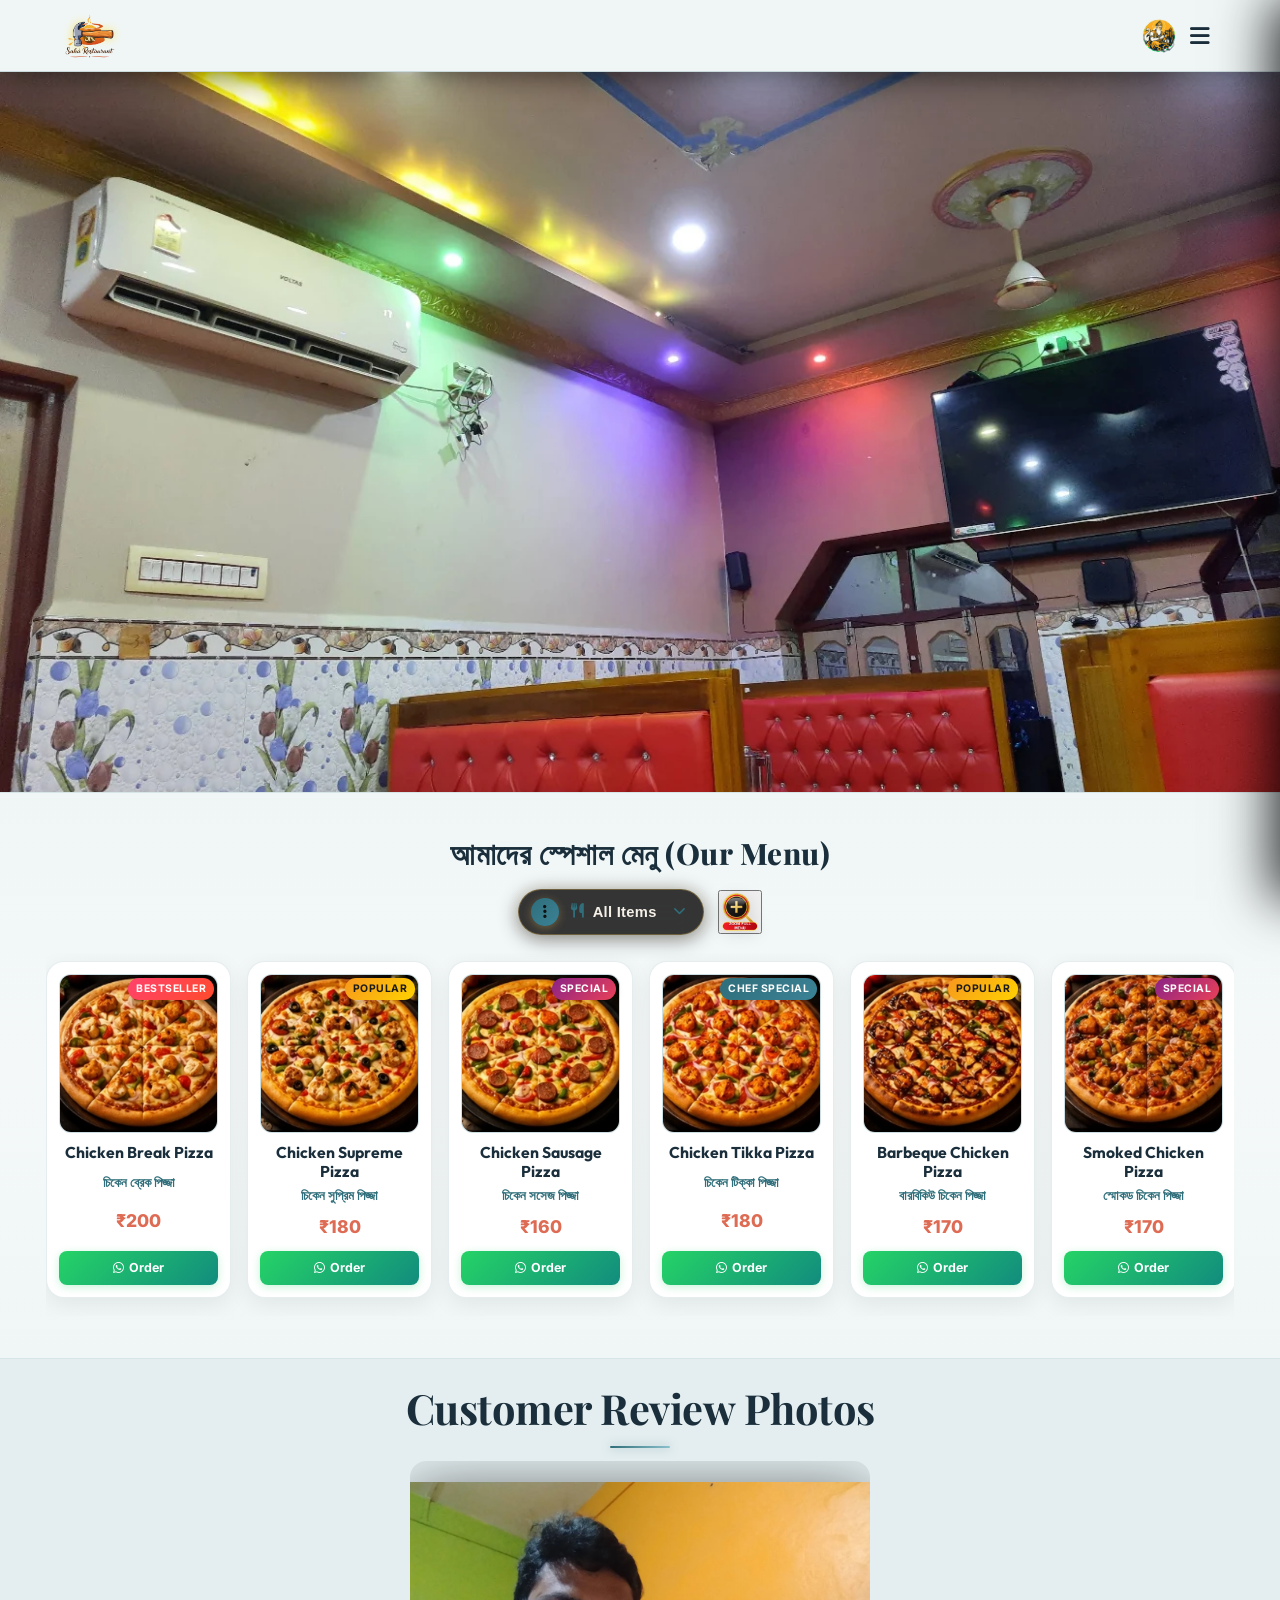
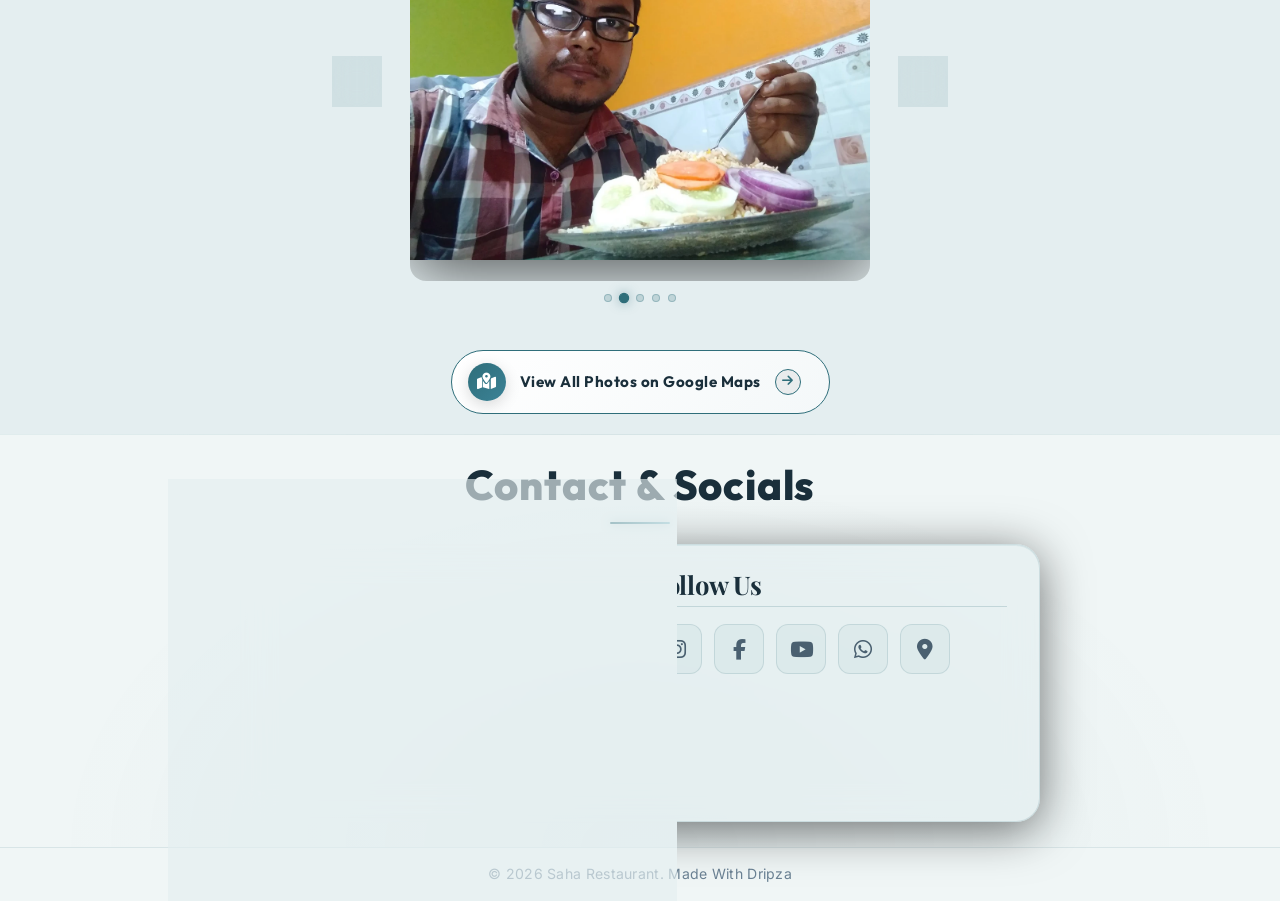
==== commit c7d5f357: "Update search input keypad dismiss on enter" ====
--- a/index.html
+++ b/index.html
@@ -1953,7 +1953,7 @@
 
                     <div class="search-box-wrapper">
                         <i class="fas fa-search"></i>
-                        <input type="text" id="modal-menu-search-input" placeholder="খাবারের নাম লিখে খুঁজুন (Search dishes...)" autocomplete="off">
+                        <input type="text" id="modal-menu-search-input" placeholder="খাবারের নাম লিখে খুঁজুন (Search dishes...)" autocomplete="off" enterkeyhint="search">
                         <button type="button" id="modal-menu-search-clear" class="search-clear-btn" aria-label="Clear search" title="à¦®à§à¦›à§‡ à¦«à§‡à¦²à§à¦¨ (Clear)">
                             <i class="fas fa-times"></i>
                         </button>
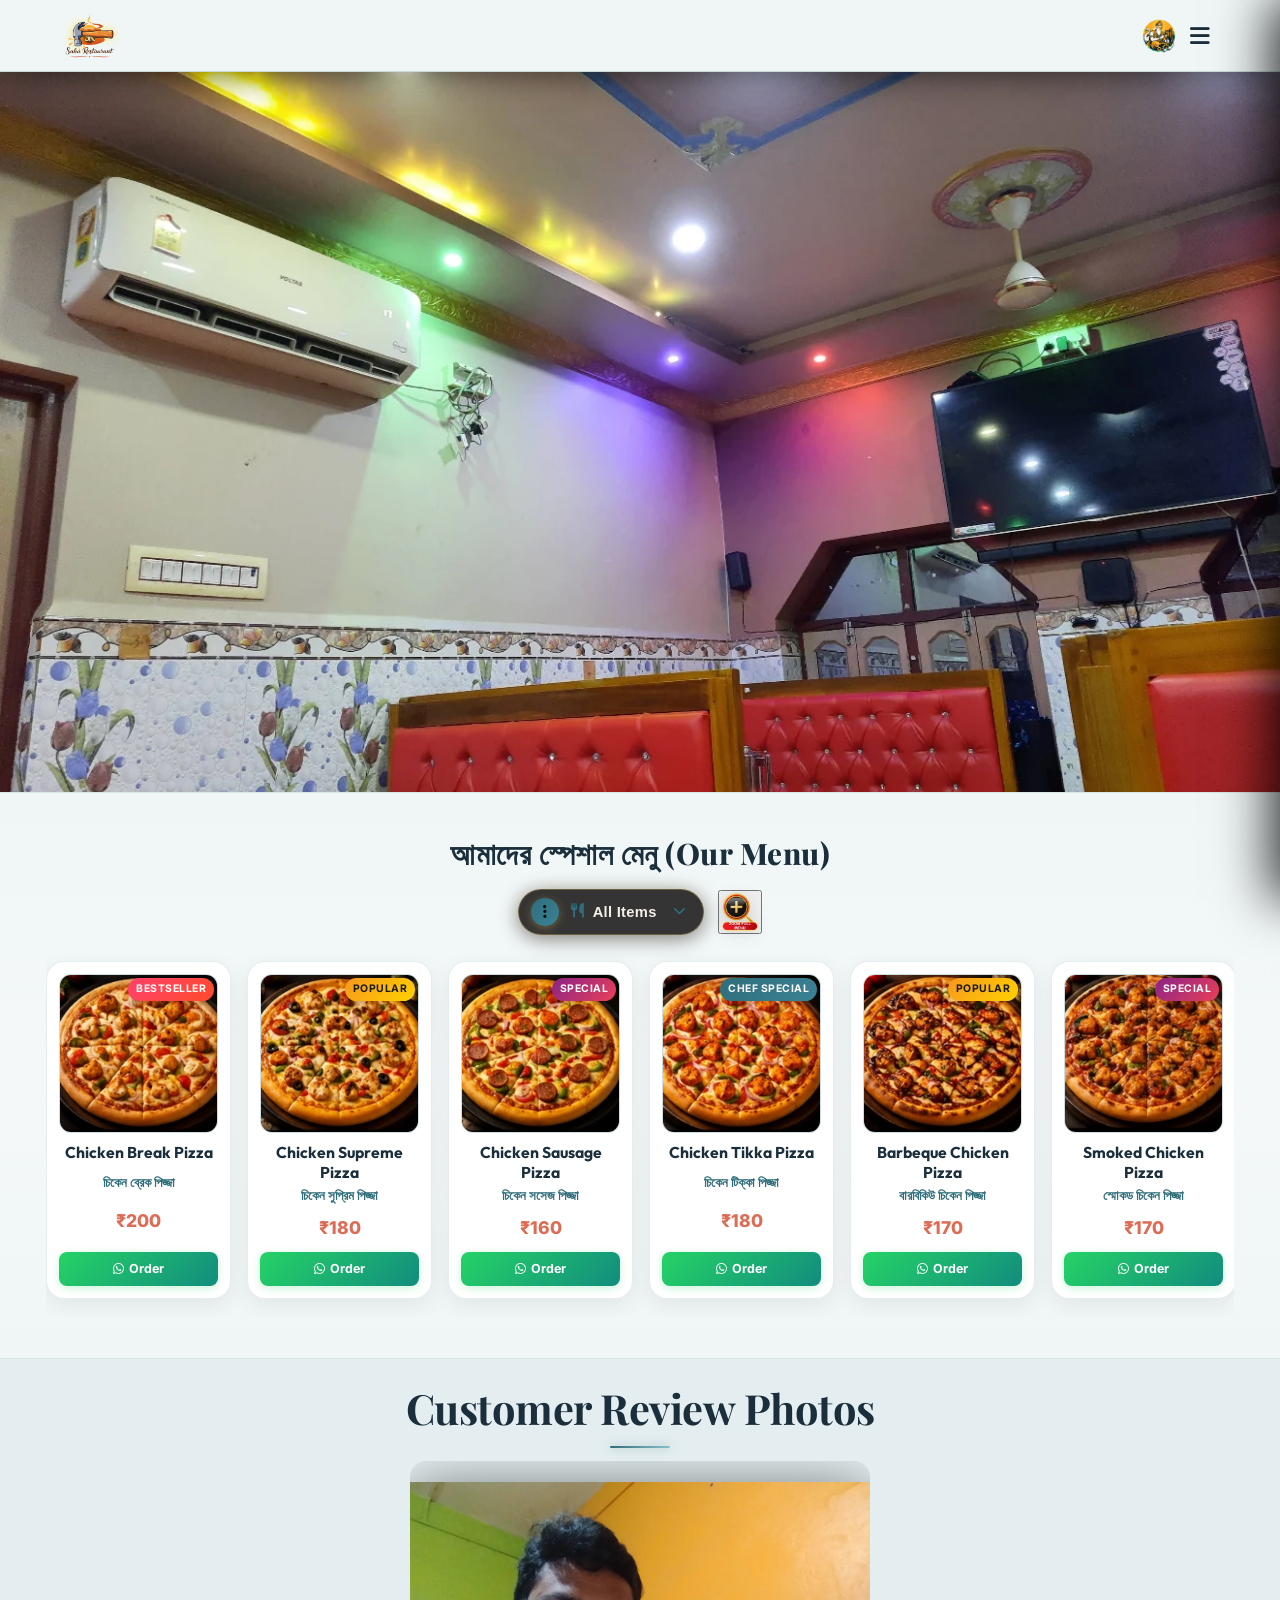
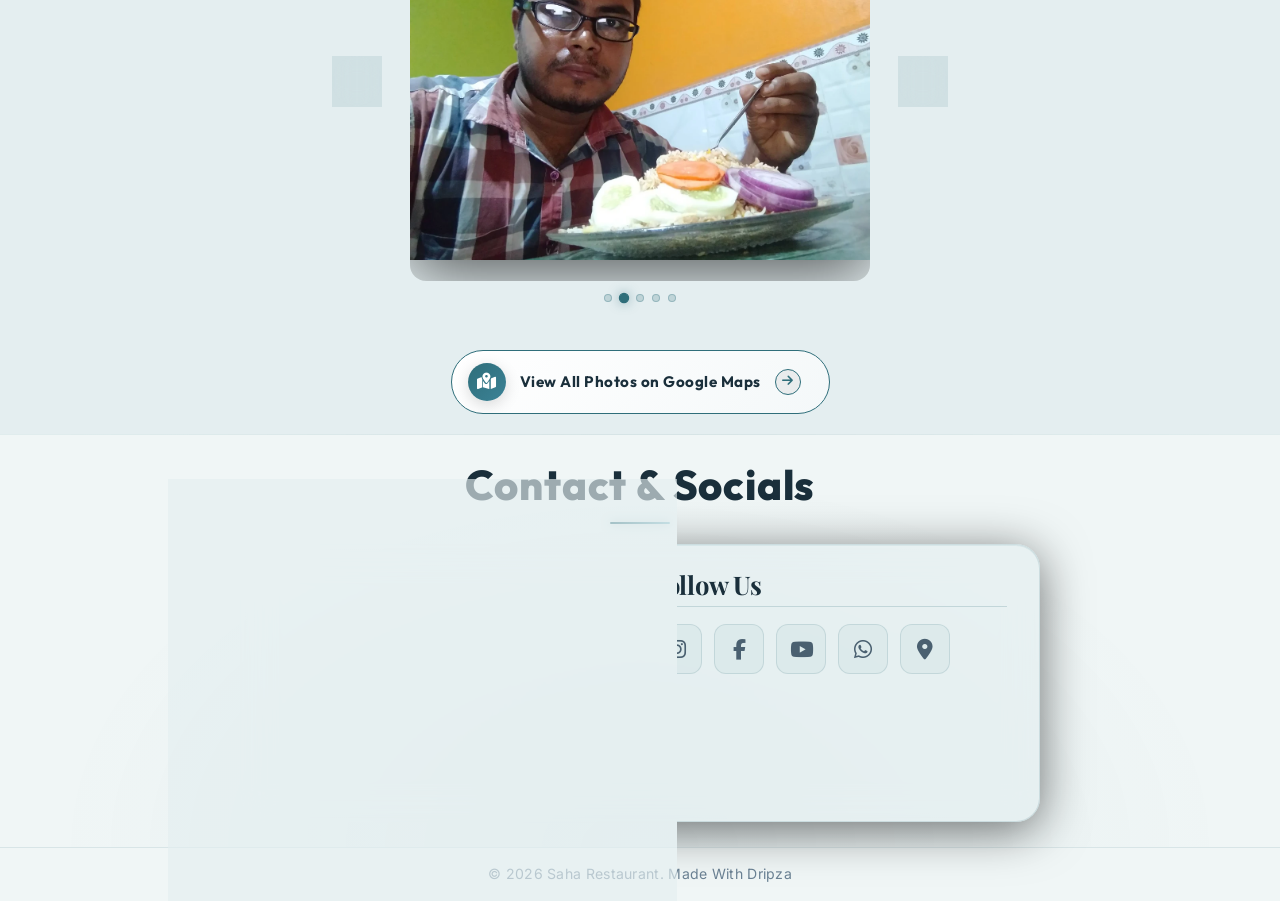
==== commit 9d65eb3c: "perf: smooth scroll - passive listeners, momentum drag, remove backdrop-filter, pause animation on s" ====
--- a/index.html
+++ b/index.html
@@ -3613,6 +3613,6 @@
         </div>
     </div>
 
-    <script src="script.js"></script>
+    <script src="script.js?v=1.4"></script>
 </body>
 </html>
--- a/styles.css
+++ b/styles.css
@@ -2706,8 +2706,6 @@
     font-size: 0.92rem;
     font-weight: 600;
     cursor: pointer;
-    backdrop-filter: blur(12px);
-    -webkit-backdrop-filter: blur(12px);
     box-shadow: 0 4px 20px rgba(0, 0, 0, 0.45), 0 0 15px rgba(201, 162, 75, 0.15);
     transition: all 0.3s cubic-bezier(0.25, 0.8, 0.25, 1);
     user-select: none;
@@ -2829,6 +2827,9 @@
     padding-right: 4px;
     scrollbar-width: thin;
     scrollbar-color: rgba(201, 162, 75, 0.6) rgba(255, 255, 255, 0.05);
+    will-change: scroll-position;
+    transform: translateZ(0);
+    -webkit-transform: translateZ(0);
 }
 
 .menu-filter-dropdown-list::-webkit-scrollbar {
@@ -2988,7 +2989,7 @@
     overflow-x: auto;
     overflow-y: hidden;
     scroll-behavior: smooth;
-    scroll-snap-type: x mandatory;
+    scroll-snap-type: x proximity;
     -webkit-overflow-scrolling: touch;
     padding: 8px 6px 18px;
     width: 100%;
@@ -3029,12 +3030,12 @@
     padding: 12px;
     text-align: center;
     box-shadow: 0 6px 22px rgba(0, 0, 0, 0.07) !important;
-    backdrop-filter: blur(12px);
-    -webkit-backdrop-filter: blur(12px);
     transition: transform 0.35s cubic-bezier(0.2, 0.8, 0.2, 1), border-color 0.35s ease, box-shadow 0.35s ease;
     animation: floatMenuItem 4.5s ease-in-out infinite alternate;
     user-select: none;
     position: relative;
+    will-change: transform;
+    contain: layout style;
 }
 
 .food-menu-card:nth-child(even) { animation-delay: 0.8s; }
@@ -3290,8 +3291,6 @@
     position: absolute;
     inset: 0;
     background: rgba(15, 30, 40, 0.6);
-    backdrop-filter: blur(12px);
-    -webkit-backdrop-filter: blur(12px);
 }
 
 .full-menu-modal-container {
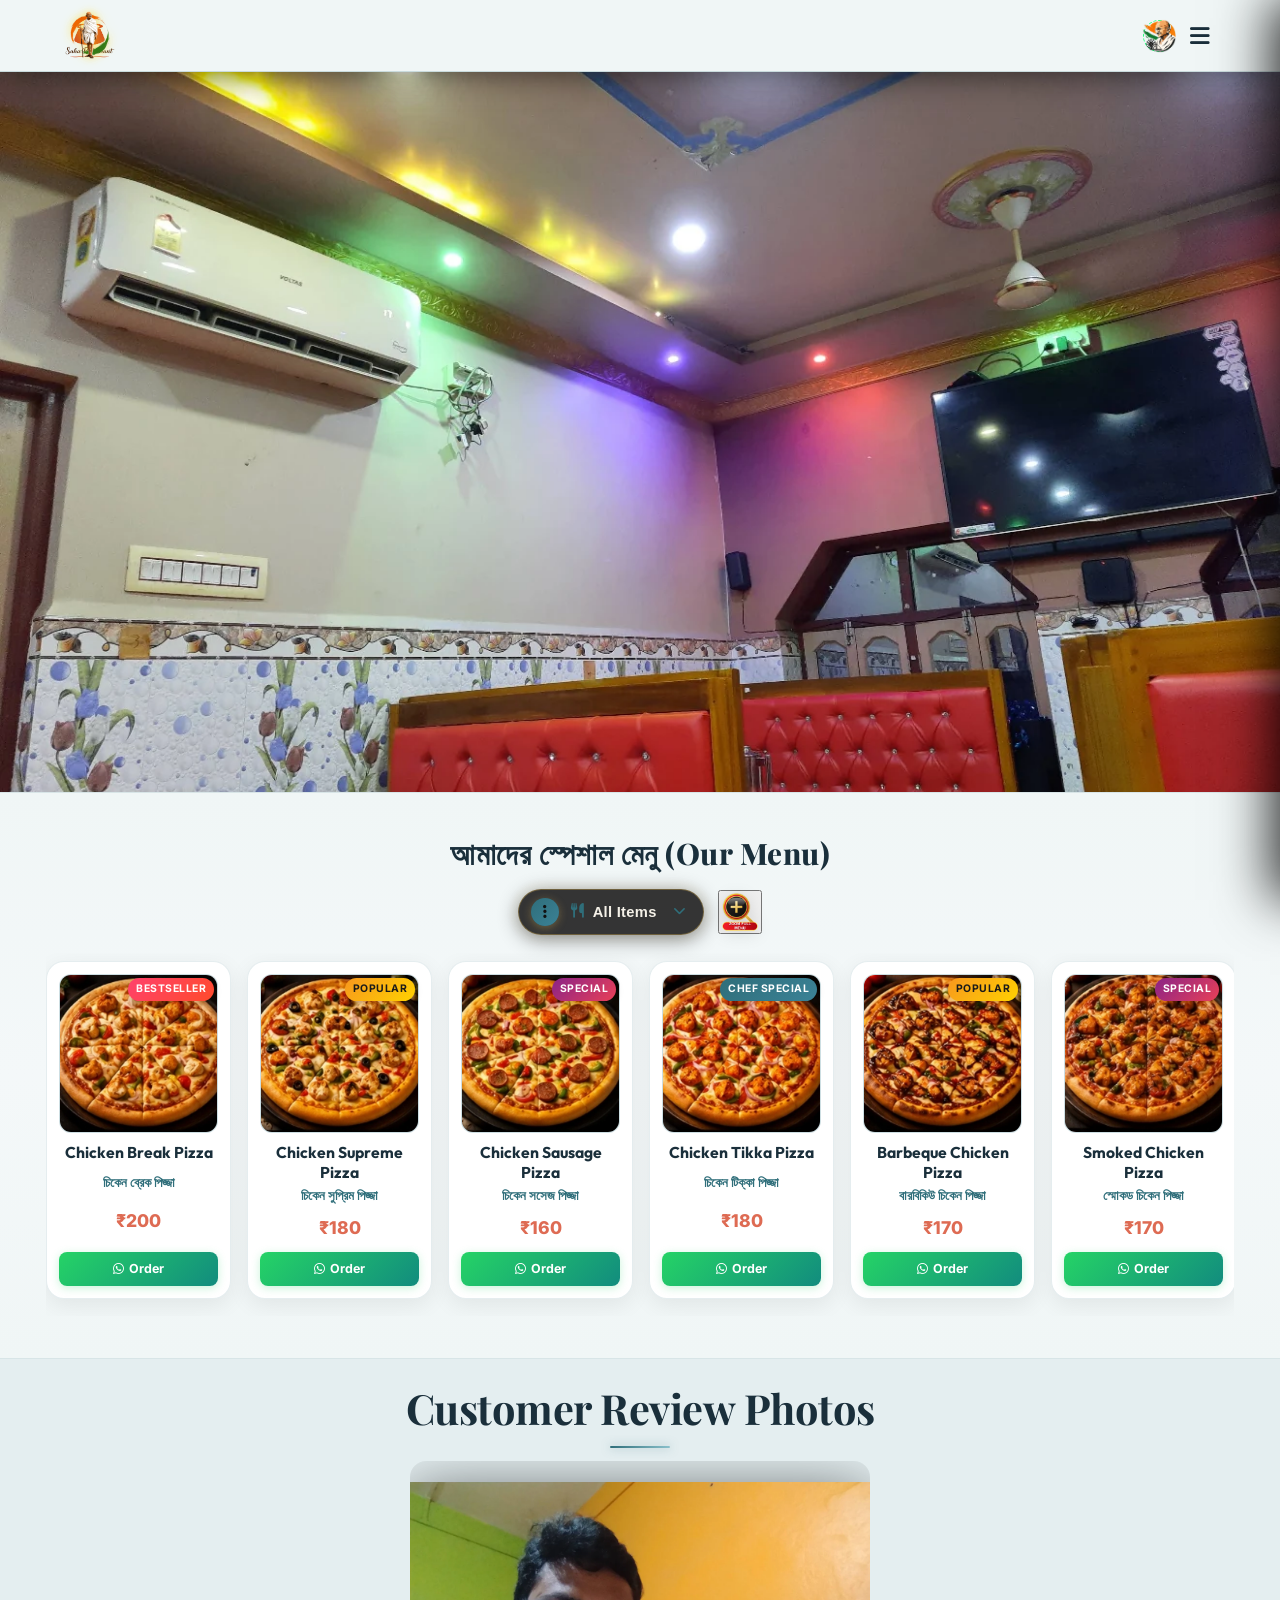
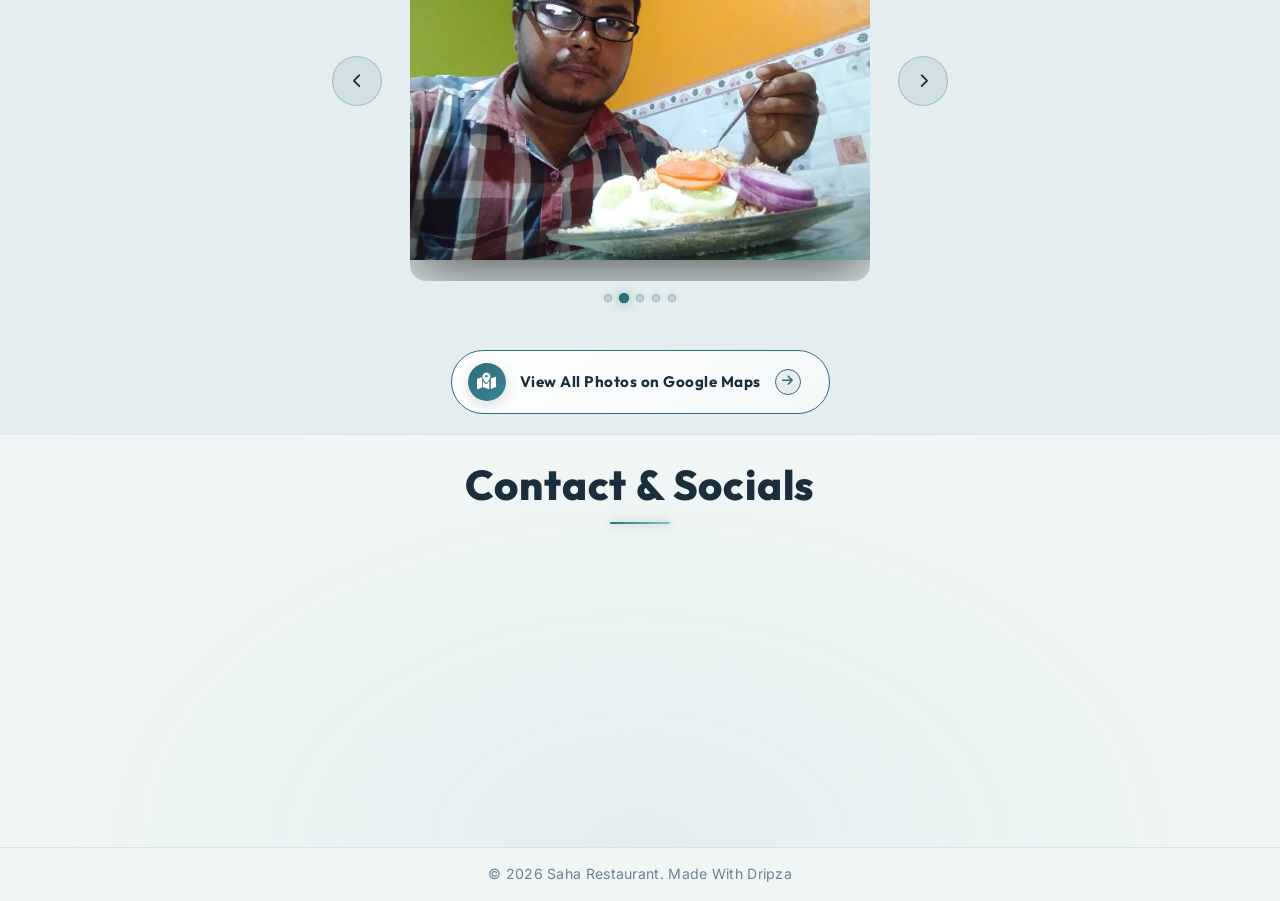
==== commit 0d3ed1d7: "update: add Gandhi Jayanti assets and update header" ====
--- a/index.html
+++ b/index.html
@@ -24,13 +24,13 @@
         <div class="logo-container">
             <img src="assets/saha_restaurant_logo.webp" alt="Saha Restaurant Logo" class="logo-brand-img">
             <div class="logo-text-wrapper">
-                <span class="animated-football-header" title="Ganesh Chaturthi Special">
-                    <img src="assets/ganesh_run_icon.webp" alt="Ganesh Run Icon" style="object-fit: contain; filter: drop-shadow(0 0 5px rgba(255, 215, 0, 0.6));">
+                <span class="animated-football-header" title="Gandhi Jayanti Special">
+                    <img src="assets/gandhi_jayanti_run_icon.webp" alt="Gandhi Jayanti Run Icon" style="object-fit: contain; filter: drop-shadow(0 0 5px rgba(255, 215, 0, 0.6));">
                 </span>
                 <span class="logo-text">Saha Restaurant</span>
             </div>
         </div>
-        <span class="rath-yatra-header-text">শুভ বিশ্বকর্মা পূজা!</span>
+        <span class="rath-yatra-header-text">শুভ গান্ধী জয়ন্তী!</span>
         <ul class="nav-links">
             <li><a href="#home">Home</a></li>
             <li><a href="#menu">Menu</a></li>
@@ -39,10 +39,10 @@
         </ul>
         <div class="navbar-actions">
             <!-- Rakhi Purnima Button for Poster -->
-            <button class="fifa-btn" id="open-promo-modal-direct-btn" title="Show Ganesh Chaturthi Special Poster">
+            <button class="fifa-btn" id="open-promo-modal-direct-btn" title="Show Gandhi Jayanti Special Poster">
                 <div class="fifa-container">
                     <div class="fifa-magic-ring"></div>
-                    <img src="assets/ganesh_icon.webp" alt="Ganesh Special" class="fifa-svg" style="object-fit: contain;">
+                    <img src="assets/gandhi_jayanti_icon.webp" alt="Gandhi Jayanti Special" class="fifa-svg" style="object-fit: contain;">
                 </div>
             </button>
             
@@ -55,7 +55,7 @@
     <!-- Hero Section -->
     <section id="home" class="hero">
         <div class="hero-bg banner-box">
-            <img src="assets/hero_banner_1.webp" alt="Saha Restaurant Banner 1" class="active">
+            <img src="assets/gandhi_jayanti_banner_1.webp" alt="Gandhi Jayanti Banner" class="active">
             <img src="assets/hero_banner_2.webp" alt="Saha Restaurant Banner 2">
             <div class="overlay"></div>
         </div>
--- a/styles.css
+++ b/styles.css
@@ -2991,6 +2991,7 @@
     scroll-behavior: smooth;
     scroll-snap-type: x proximity;
     -webkit-overflow-scrolling: touch;
+    touch-action: pan-x pan-y;
     padding: 8px 6px 18px;
     width: 100%;
     cursor: grab;
@@ -4177,3 +4178,10 @@
         font-size: 0.7rem;
     }
 }
+
+/* Mobile touch vertical page scroll compatibility */
+.main-menu-scroll-wrapper,
+.main-menu-scroll-track,
+.main-menu-scroll-track .food-menu-card {
+    touch-action: pan-x pan-y !important;
+}
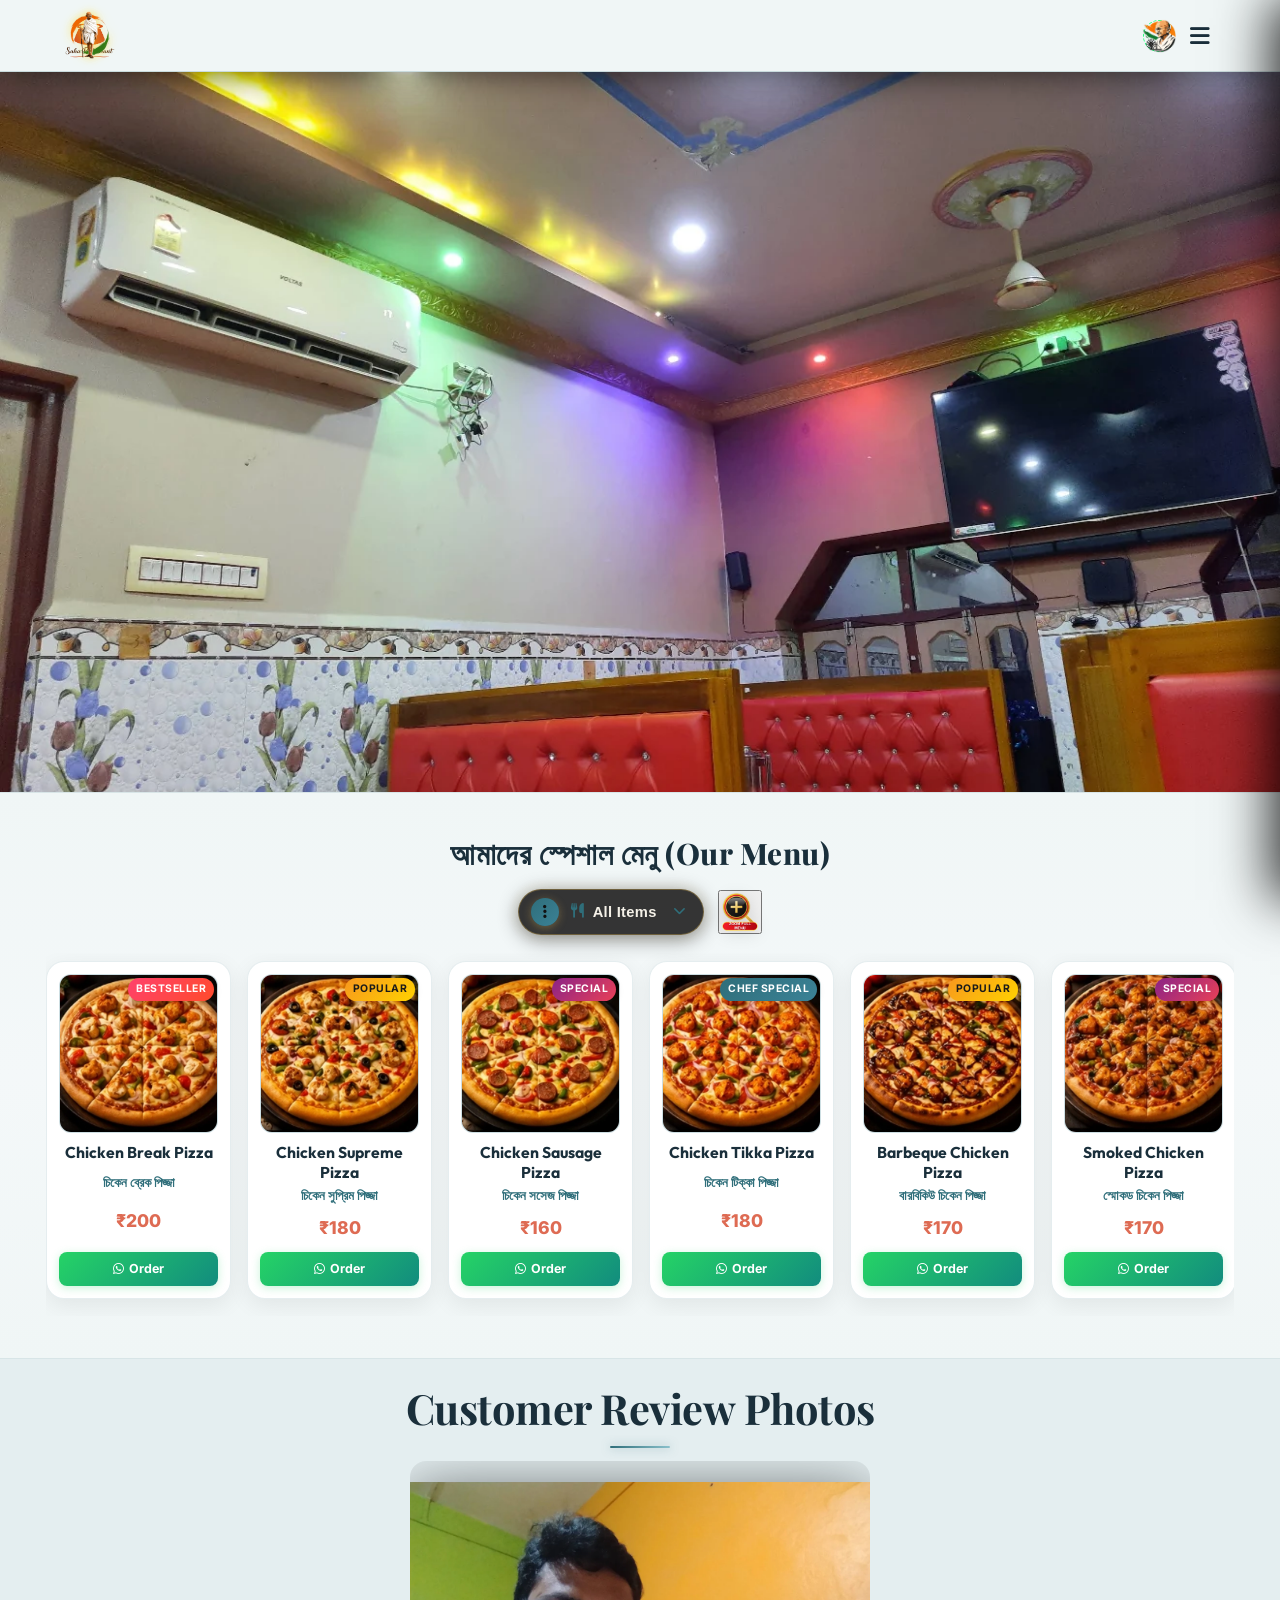
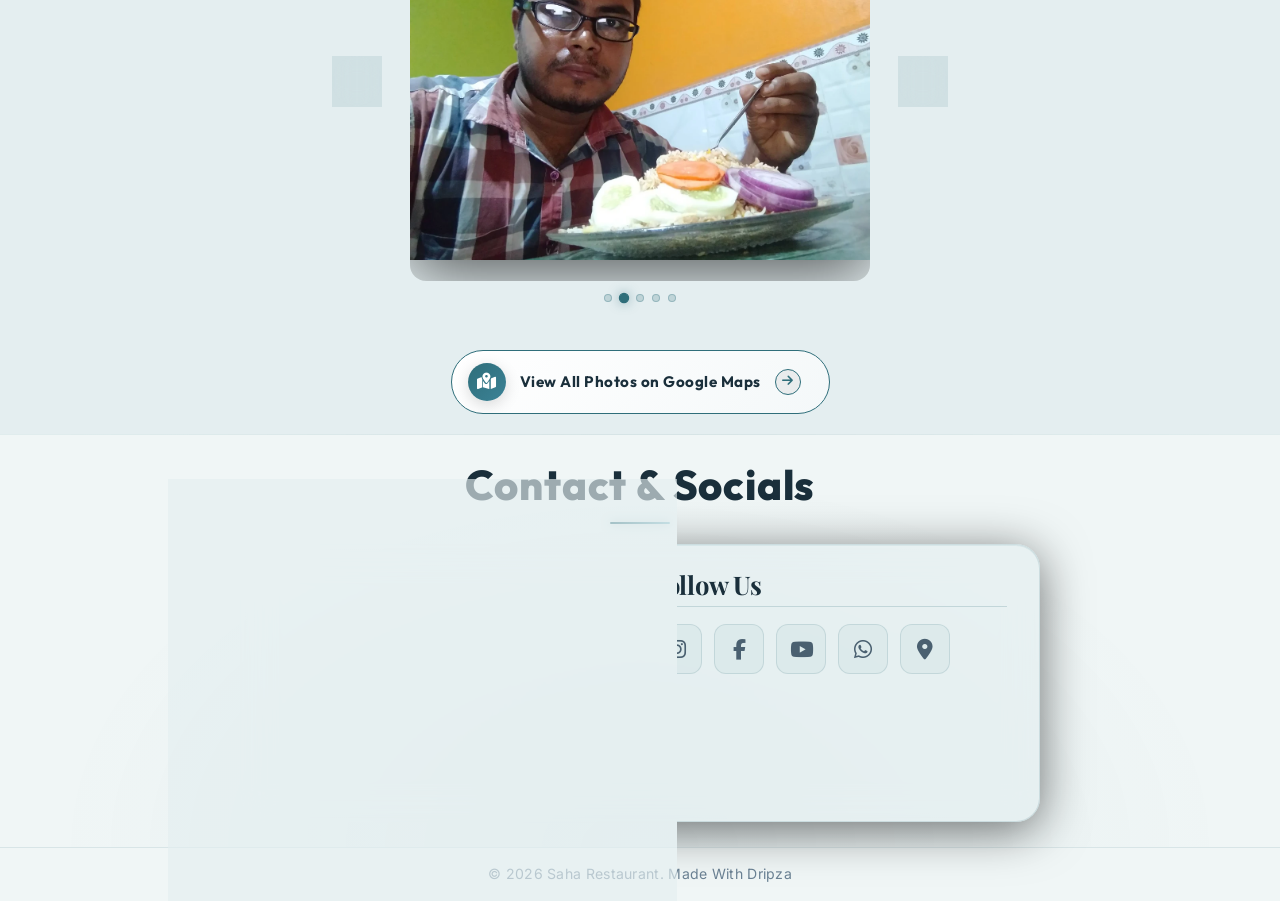
==== commit 7724f5a8: "Update website content and assets" ====
--- a/index.html
+++ b/index.html
@@ -30,7 +30,7 @@
                 <span class="logo-text">Saha Restaurant</span>
             </div>
         </div>
-        <span class="rath-yatra-header-text">শুভ গান্ধী জয়ন্তী!</span>
+        <span class="rath-yatra-header-text">hello evryone</span>
         <ul class="nav-links">
             <li><a href="#home">Home</a></li>
             <li><a href="#menu">Menu</a></li>
@@ -55,7 +55,7 @@
     <!-- Hero Section -->
     <section id="home" class="hero">
         <div class="hero-bg banner-box">
-            <img src="assets/gandhi_jayanti_banner_1.webp" alt="Gandhi Jayanti Banner" class="active">
+            <img src="assets/mahalaya_festival_banner_1.webp" alt="Mahalaya Festival Banner" class="active">
             <img src="assets/hero_banner_2.webp" alt="Saha Restaurant Banner 2">
             <div class="overlay"></div>
         </div>
--- a/styles.css
+++ b/styles.css
@@ -1121,6 +1121,7 @@
     font-weight: 800;
     letter-spacing: 0.5px;
     color: #8B1A1A;
+    text-shadow: 0 1px 2px rgba(0, 0, 0, 0.15);
     white-space: nowrap;
     opacity: 0;
     pointer-events: none;
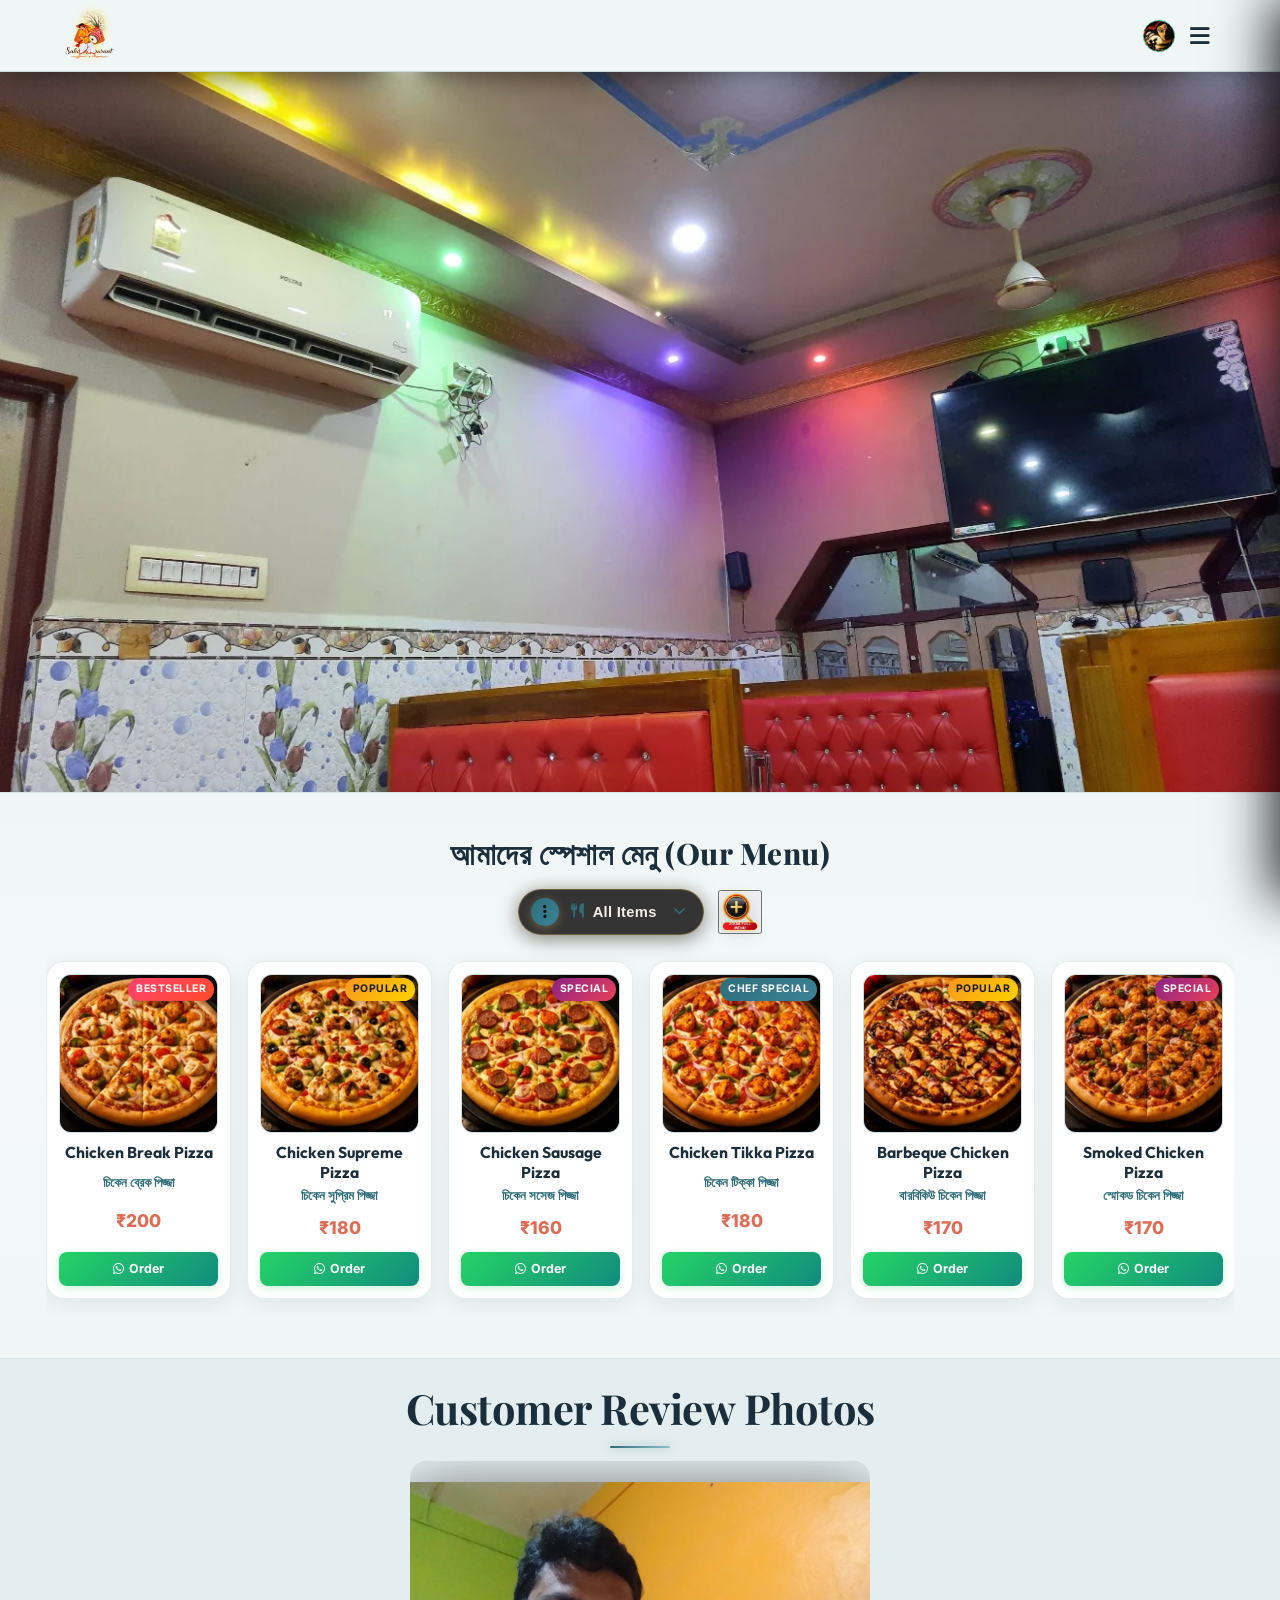
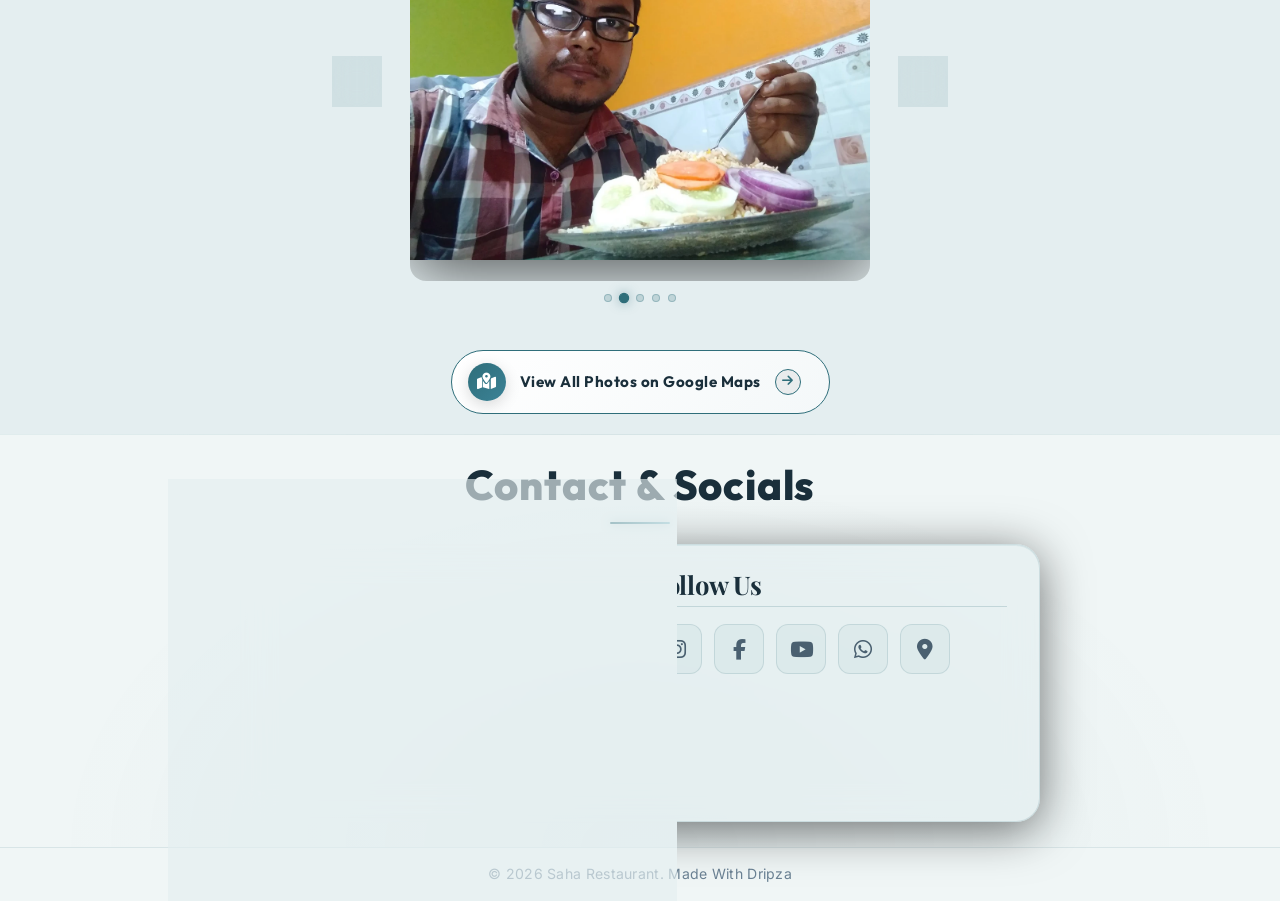
==== commit 98b501ec: "Update: Mahalaya festival banner and web icons" ====
--- a/index.html
+++ b/index.html
@@ -1,4 +1,4 @@
-﻿<!DOCTYPE html>
+<!DOCTYPE html>
 <html lang="bn">
 <head>
     <meta charset="UTF-8">
@@ -24,13 +24,13 @@
         <div class="logo-container">
             <img src="assets/saha_restaurant_logo.webp" alt="Saha Restaurant Logo" class="logo-brand-img">
             <div class="logo-text-wrapper">
-                <span class="animated-football-header" title="Gandhi Jayanti Special">
-                    <img src="assets/gandhi_jayanti_run_icon.webp" alt="Gandhi Jayanti Run Icon" style="object-fit: contain; filter: drop-shadow(0 0 5px rgba(255, 215, 0, 0.6));">
+                <span class="animated-football-header" title="Mahalaya Special">
+                    <img src="assets/mahalaya_web_run_icon.webp" alt="Mahalaya Run Icon" style="object-fit: contain; filter: drop-shadow(0 0 5px rgba(255, 215, 0, 0.6));">
                 </span>
                 <span class="logo-text">Saha Restaurant</span>
             </div>
         </div>
-        <span class="rath-yatra-header-text">hello evryone</span>
+        <span class="rath-yatra-header-text">শুভ মহালয়া!</span>
         <ul class="nav-links">
             <li><a href="#home">Home</a></li>
             <li><a href="#menu">Menu</a></li>
@@ -39,10 +39,10 @@
         </ul>
         <div class="navbar-actions">
             <!-- Rakhi Purnima Button for Poster -->
-            <button class="fifa-btn" id="open-promo-modal-direct-btn" title="Show Gandhi Jayanti Special Poster">
+            <button class="fifa-btn" id="open-promo-modal-direct-btn" title="Show Mahalaya Special Poster">
                 <div class="fifa-container">
                     <div class="fifa-magic-ring"></div>
-                    <img src="assets/gandhi_jayanti_icon.webp" alt="Gandhi Jayanti Special" class="fifa-svg" style="object-fit: contain;">
+                    <img src="assets/mahalaya_web_icon.webp" alt="Mahalaya Special" class="fifa-svg" style="object-fit: contain;">
                 </div>
             </button>
             
@@ -55,7 +55,7 @@
     <!-- Hero Section -->
     <section id="home" class="hero">
         <div class="hero-bg banner-box">
-            <img src="assets/mahalaya_festival_banner_1.webp" alt="Mahalaya Festival Banner" class="active">
+            <img src="assets/festival_special_banner_1.webp" alt="Mahalaya Festival Banner" class="active">
             <img src="assets/hero_banner_2.webp" alt="Saha Restaurant Banner 2">
             <div class="overlay"></div>
         </div>
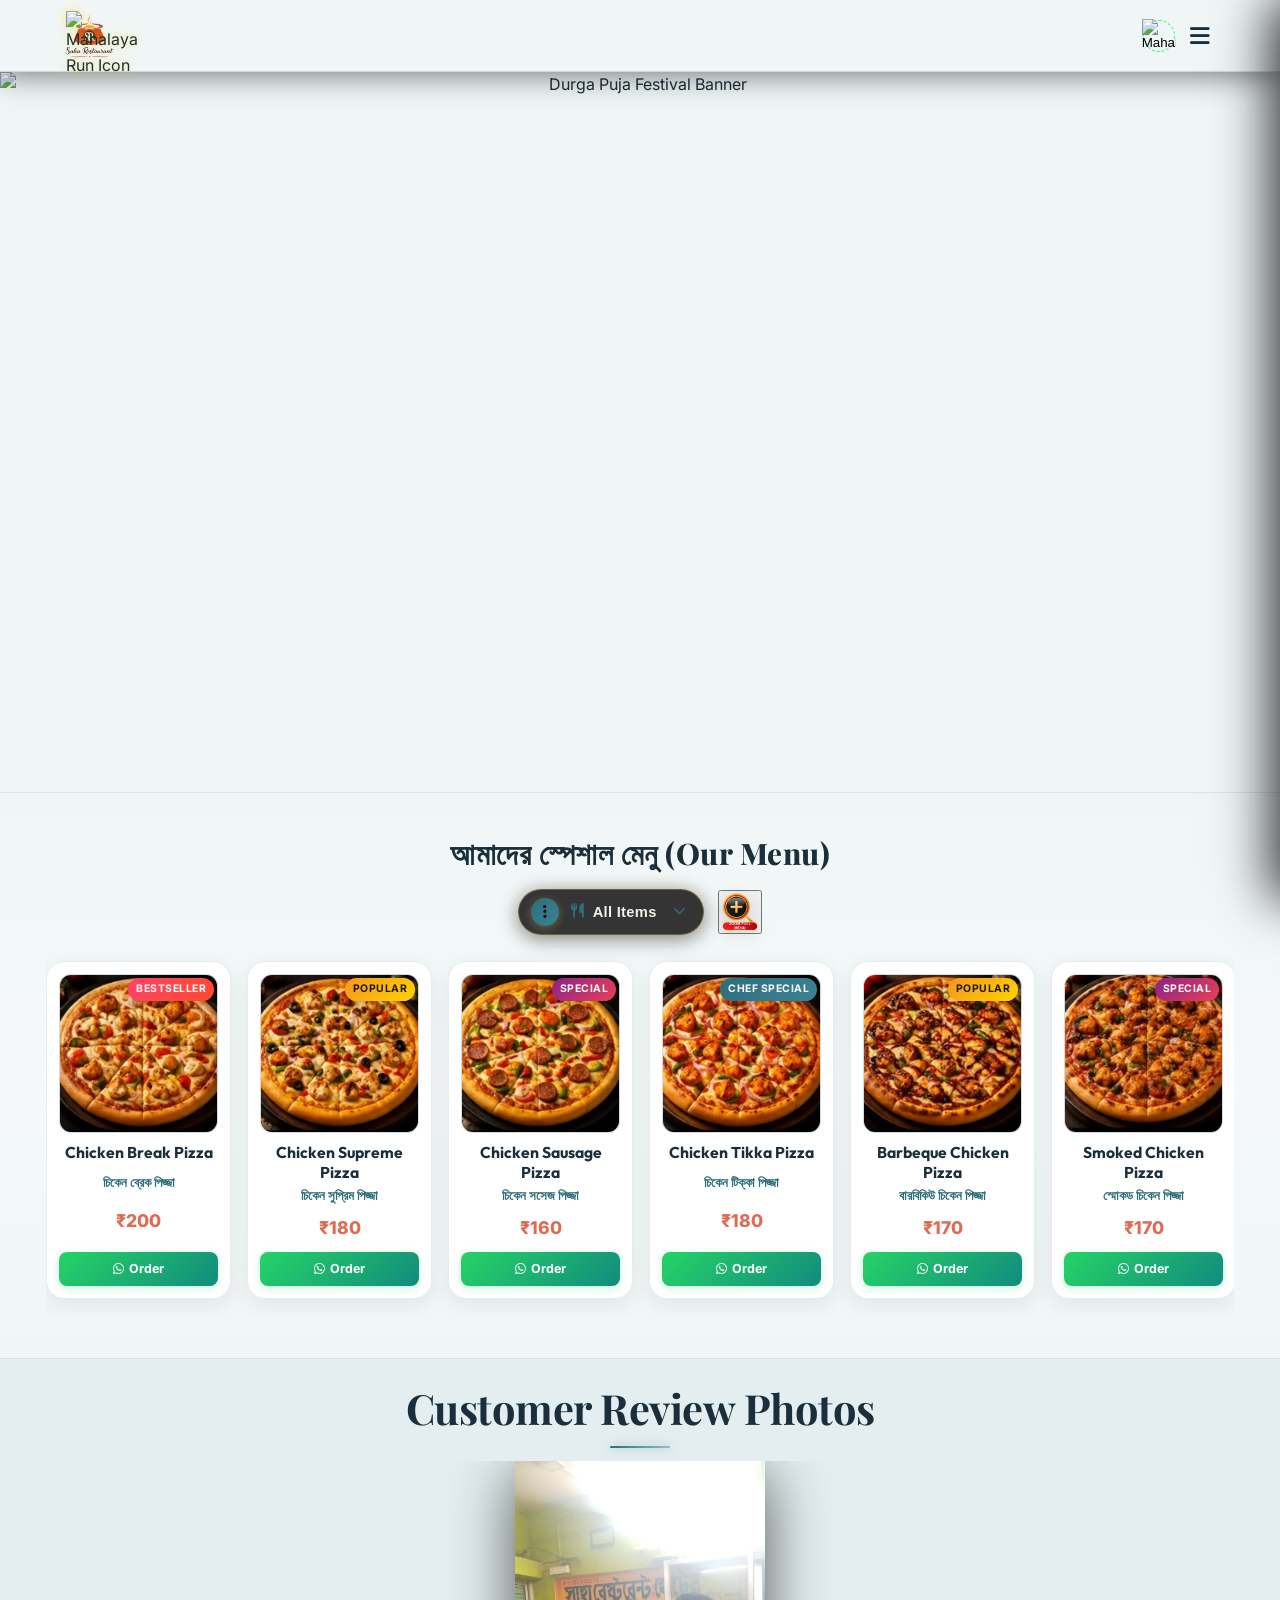
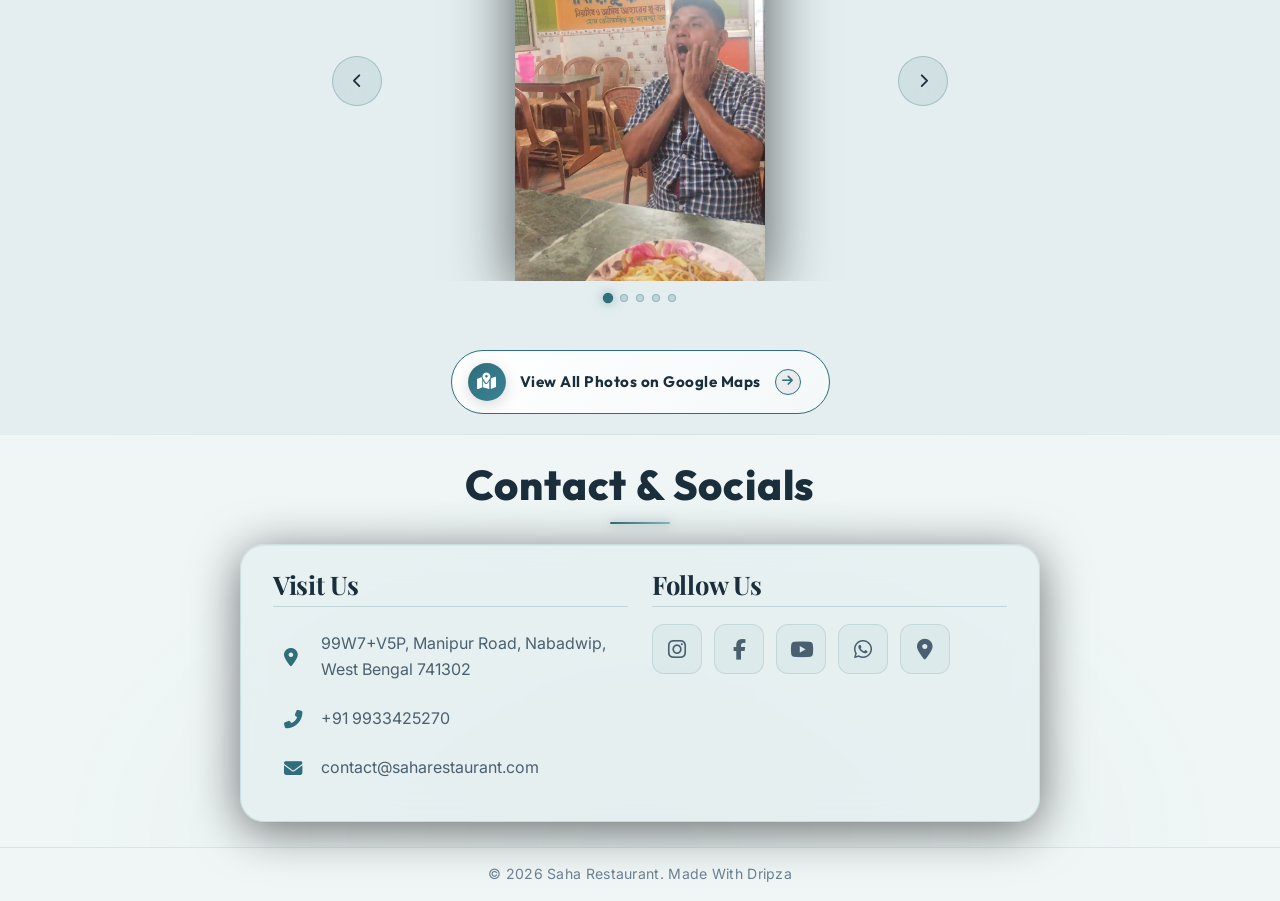
==== commit 42bca1c5: "update" ====
--- a/index.html
+++ b/index.html
@@ -1,4 +1,4 @@
-<!DOCTYPE html>
+﻿<!DOCTYPE html>
 <html lang="bn">
 <head>
     <meta charset="UTF-8">
@@ -25,12 +25,12 @@
             <img src="assets/saha_restaurant_logo.webp" alt="Saha Restaurant Logo" class="logo-brand-img">
             <div class="logo-text-wrapper">
                 <span class="animated-football-header" title="Mahalaya Special">
-                    <img src="assets/mahalaya_web_run_icon.webp" alt="Mahalaya Run Icon" style="object-fit: contain; filter: drop-shadow(0 0 5px rgba(255, 215, 0, 0.6));">
+                    <img src="assets/durga_puja_web_run_icon.webp" alt="Mahalaya Run Icon" style="object-fit: contain; filter: drop-shadow(0 0 5px rgba(255, 215, 0, 0.6));">
                 </span>
                 <span class="logo-text">Saha Restaurant</span>
             </div>
         </div>
-        <span class="rath-yatra-header-text">শুভ মহালয়া!</span>
+        <span class="rath-yatra-header-text">শুভ শারদীয়া দুর্গাপূজা</span>
         <ul class="nav-links">
             <li><a href="#home">Home</a></li>
             <li><a href="#menu">Menu</a></li>
@@ -42,7 +42,7 @@
             <button class="fifa-btn" id="open-promo-modal-direct-btn" title="Show Mahalaya Special Poster">
                 <div class="fifa-container">
                     <div class="fifa-magic-ring"></div>
-                    <img src="assets/mahalaya_web_icon.webp" alt="Mahalaya Special" class="fifa-svg" style="object-fit: contain;">
+                    <img src="assets/durga_puja_web_icon.webp" alt="Mahalaya Special" class="fifa-svg" style="object-fit: contain;">
                 </div>
             </button>
             
@@ -55,7 +55,7 @@
     <!-- Hero Section -->
     <section id="home" class="hero">
         <div class="hero-bg banner-box">
-            <img src="assets/festival_special_banner_1.webp" alt="Mahalaya Festival Banner" class="active">
+            <img src="assets/modern_durga_puja_greeting_banner.webp" alt="Durga Puja Festival Banner" class="active">
             <img src="assets/hero_banner_2.webp" alt="Saha Restaurant Banner 2">
             <div class="overlay"></div>
         </div>
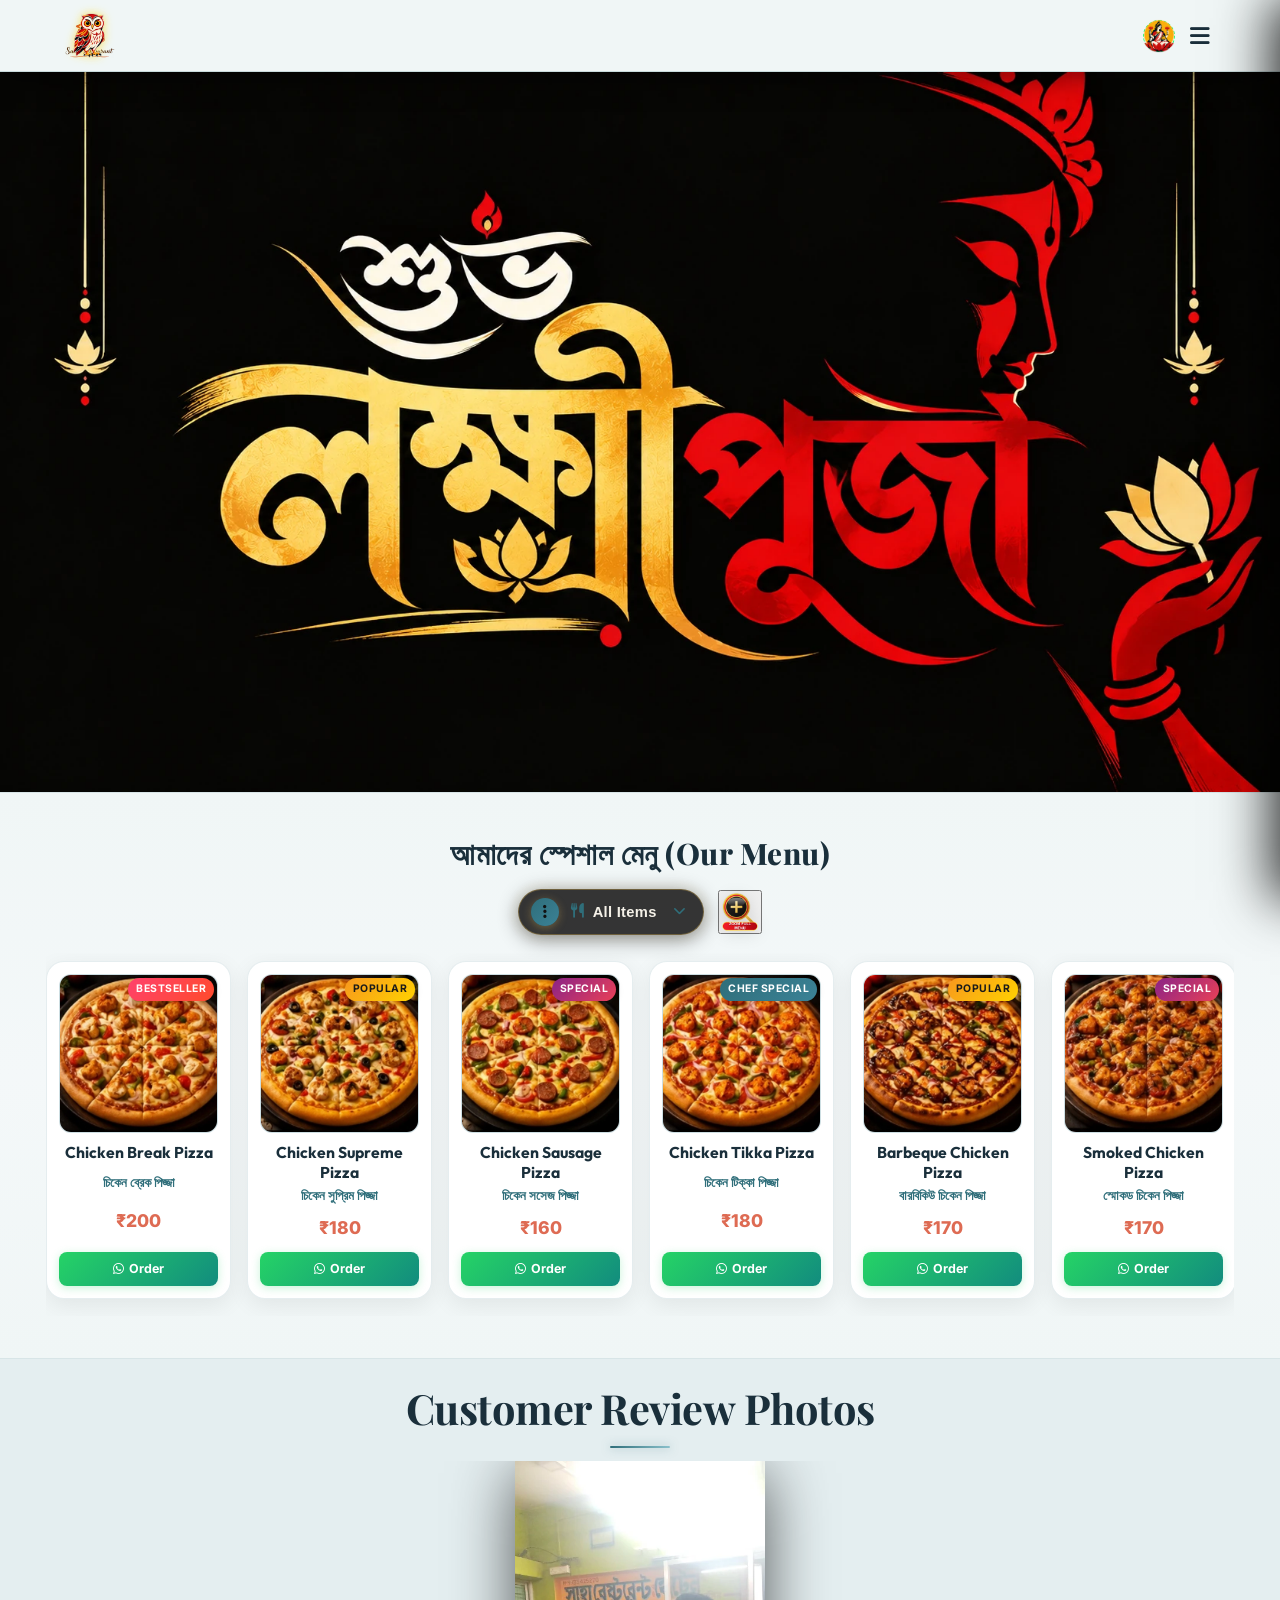
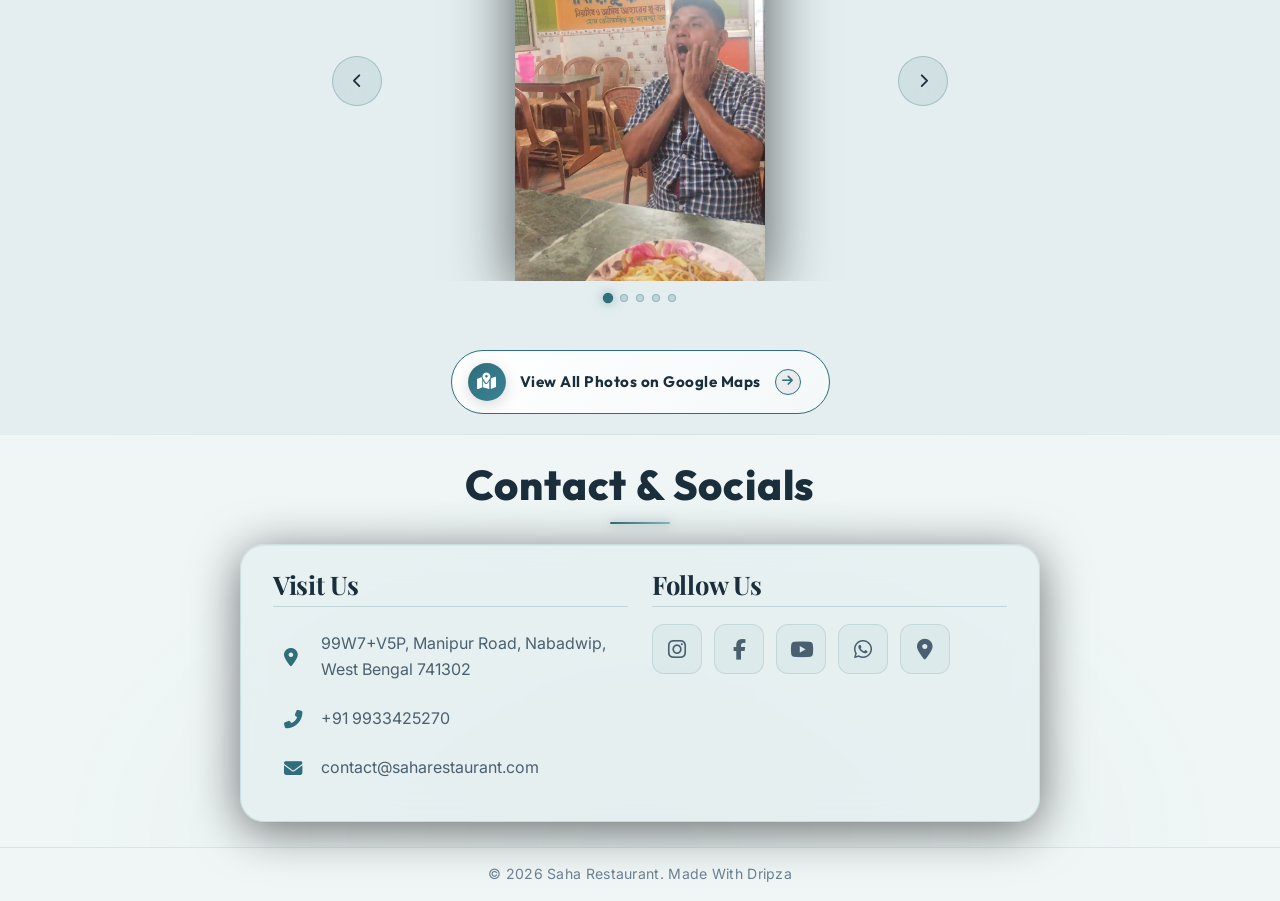
==== commit e53dfdbe: "update" ====
--- a/index.html
+++ b/index.html
@@ -25,12 +25,12 @@
             <img src="assets/saha_restaurant_logo.webp" alt="Saha Restaurant Logo" class="logo-brand-img">
             <div class="logo-text-wrapper">
                 <span class="animated-football-header" title="Mahalaya Special">
-                    <img src="assets/durga_puja_web_run_icon.webp" alt="Mahalaya Run Icon" style="object-fit: contain; filter: drop-shadow(0 0 5px rgba(255, 215, 0, 0.6));">
+                    <img src="assets/lakshmi_puja_web_run_icon.webp" alt="Mahalaya Run Icon" style="object-fit: contain; filter: drop-shadow(0 0 5px rgba(255, 215, 0, 0.6));">
                 </span>
                 <span class="logo-text">Saha Restaurant</span>
             </div>
         </div>
-        <span class="rath-yatra-header-text">শুভ শারদীয়া দুর্গাপূজা</span>
+        <span class="rath-yatra-header-text">শুভ লক্ষ্মীপূজা</span>
         <ul class="nav-links">
             <li><a href="#home">Home</a></li>
             <li><a href="#menu">Menu</a></li>
@@ -42,7 +42,7 @@
             <button class="fifa-btn" id="open-promo-modal-direct-btn" title="Show Mahalaya Special Poster">
                 <div class="fifa-container">
                     <div class="fifa-magic-ring"></div>
-                    <img src="assets/durga_puja_web_icon.webp" alt="Mahalaya Special" class="fifa-svg" style="object-fit: contain;">
+                    <img src="assets/lakshmi_puja_web_icon.webp" alt="Mahalaya Special" class="fifa-svg" style="object-fit: contain;">
                 </div>
             </button>
             
@@ -55,7 +55,7 @@
     <!-- Hero Section -->
     <section id="home" class="hero">
         <div class="hero-bg banner-box">
-            <img src="assets/modern_durga_puja_greeting_banner.webp" alt="Durga Puja Festival Banner" class="active">
+            <img src="assets/lakshmi_puja_greeting_banner.webp" alt="Durga Puja Festival Banner" class="active">
             <img src="assets/hero_banner_2.webp" alt="Saha Restaurant Banner 2">
             <div class="overlay"></div>
         </div>
